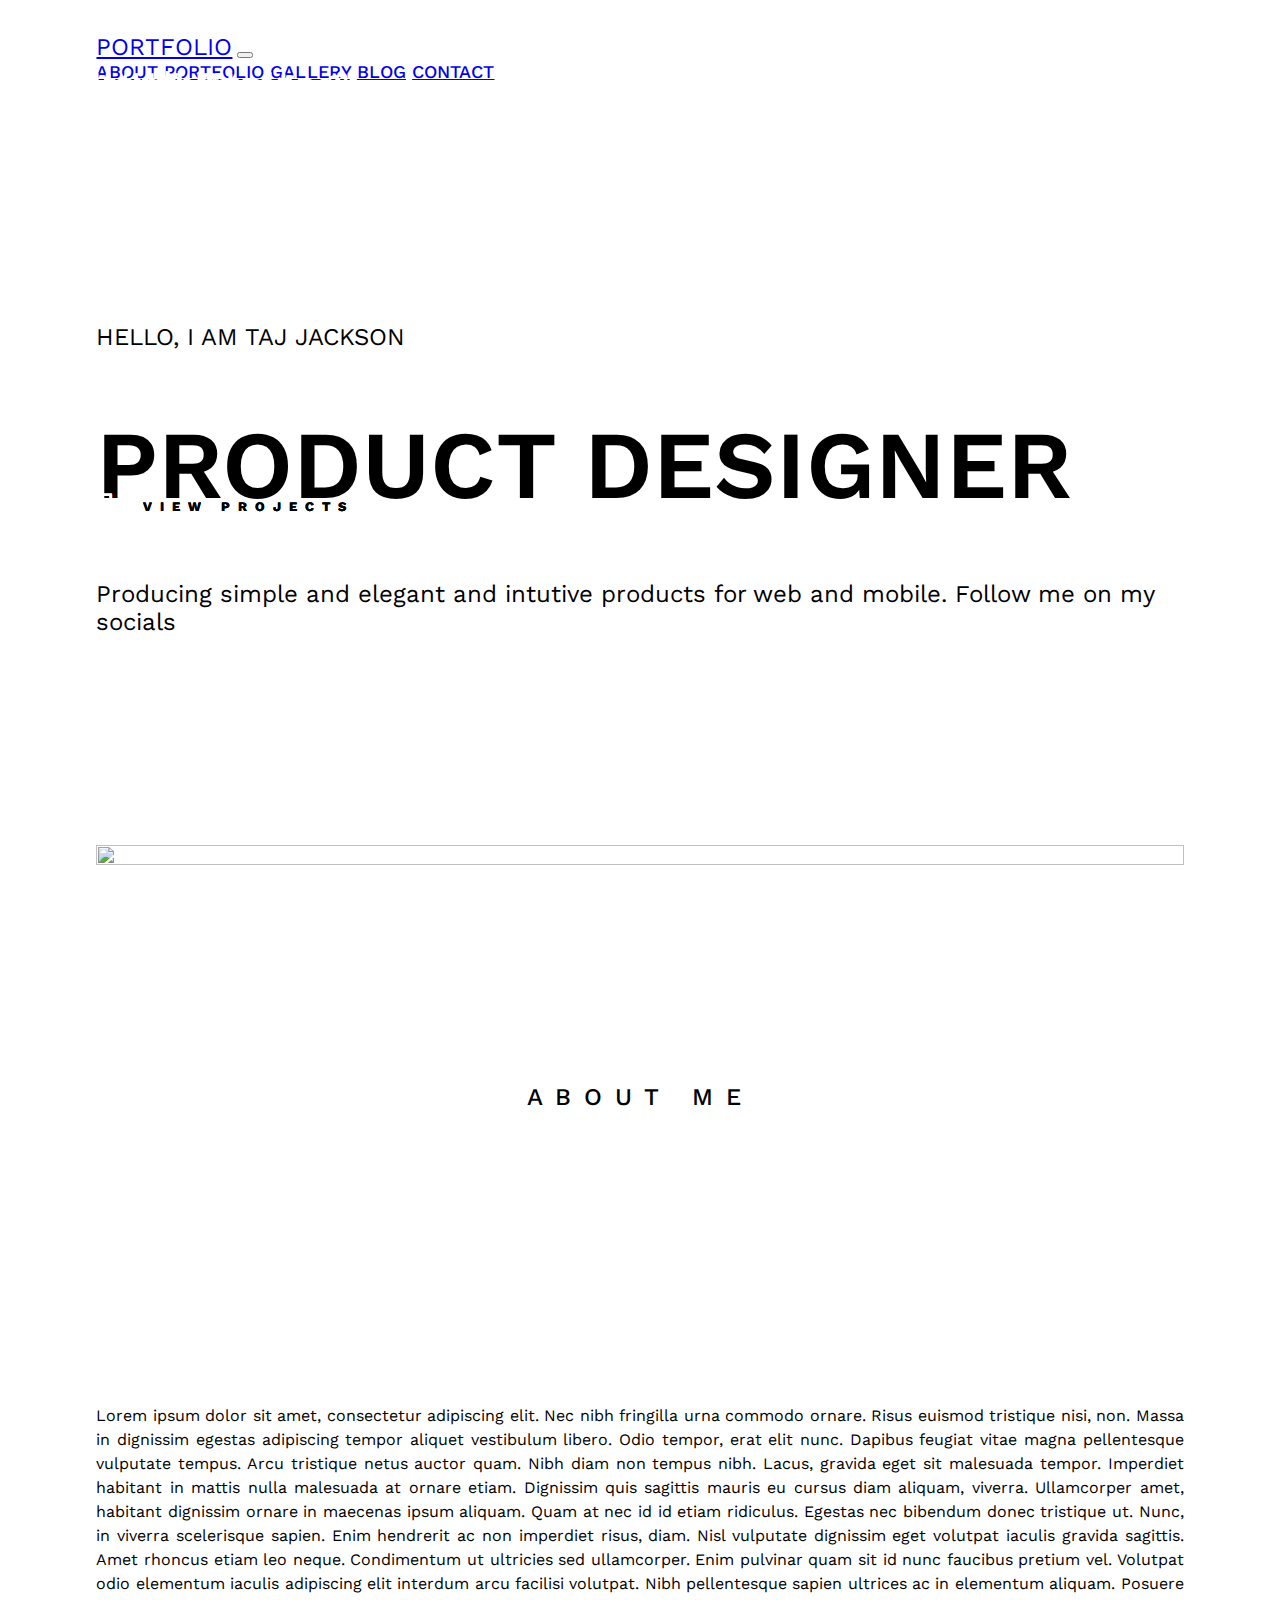
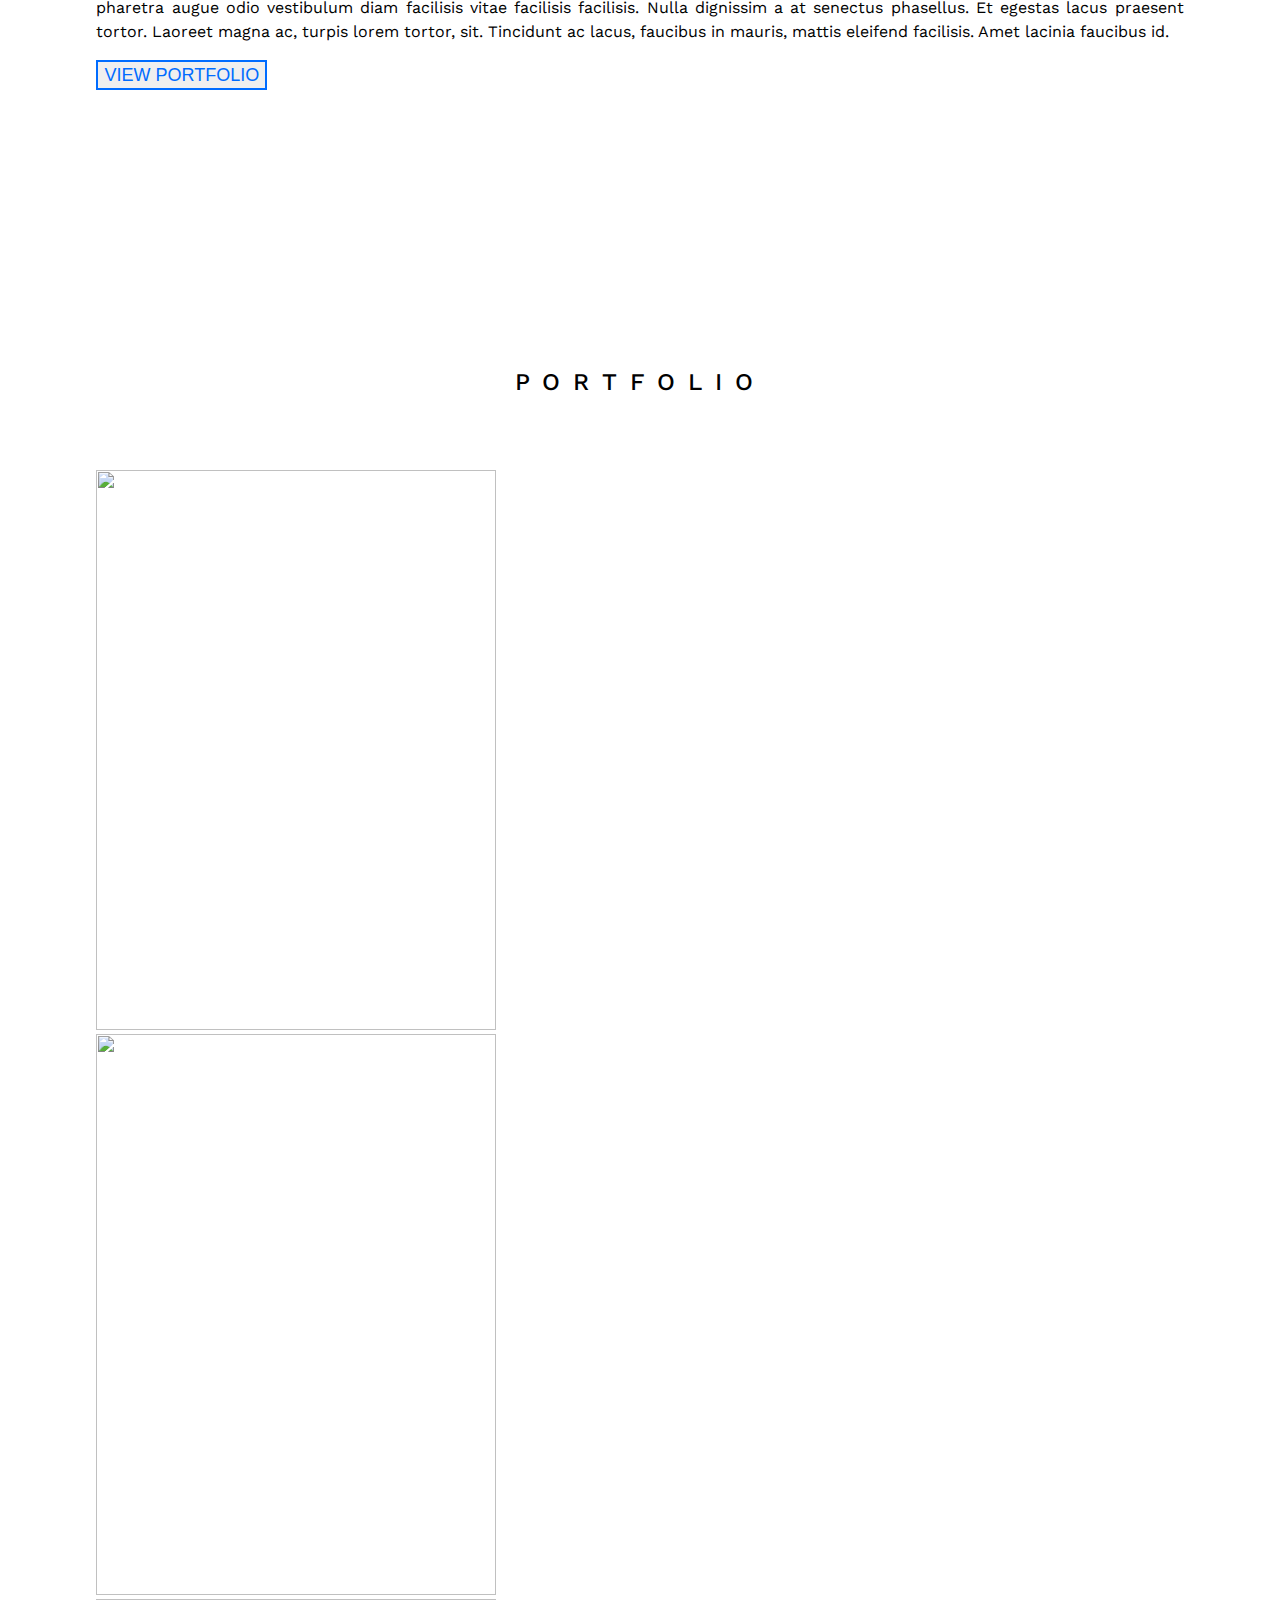
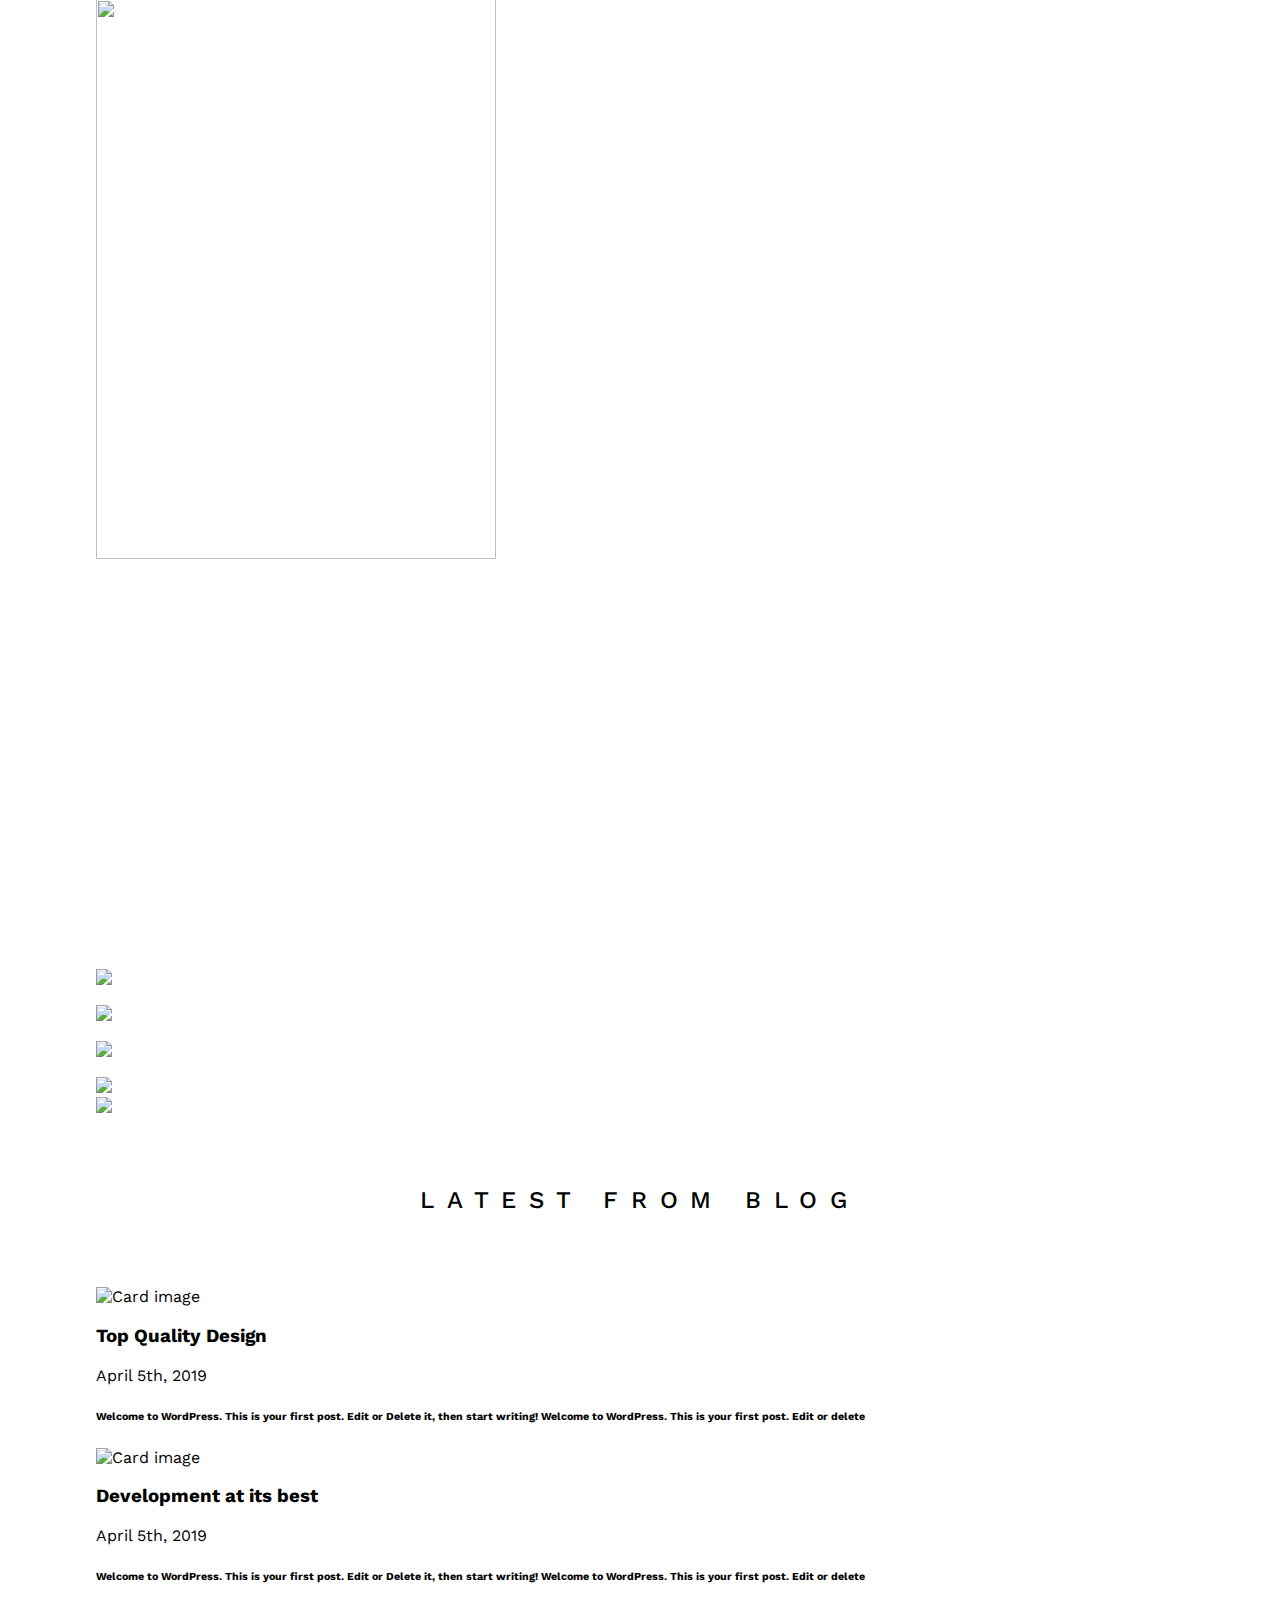
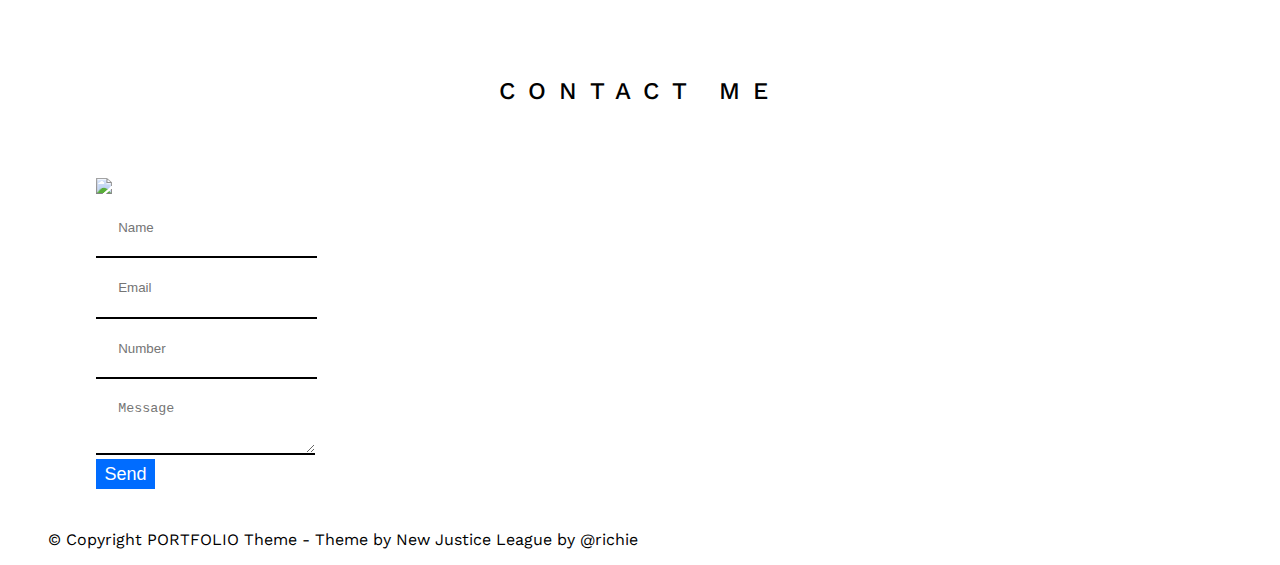
==== index.html @ fad04861 "Add files via upload" ====
<!doctype html>
<html lang="en">

<head>
    <!------------------------------------- Required meta tags ------------------------------------->
    <meta charset="utf-8">
    <meta name="viewport" content="width=device-width, initial-scale=1, shrink-to-fit=no">
    <link href="https://fonts.googleapis.com/css2?family=Cinzel&family=Cinzel+Decorative&family=Work+Sans:wght@400;500;531;600;700&display=swap" rel="stylesheet">
    <!------------------------------------- Bootstrap CSS ------------------------------------->
    <link rel="stylesheet" href="https://stackpath.bootstrapcdn.com/bootstrap/4.5.0/css/bootstrap.min.css" integrity="sha384-9aIt2nRpC12Uk9gS9baDl411NQApFmC26EwAOH8WgZl5MYYxFfc+NcPb1dKGj7Sk" crossorigin="anonymous">
    <link href="https://stackpath.bootstrapcdn.com/font-awesome/4.7.0/css/font-awesome.min.css" rel="stylesheet" integrity="sha384-wvfXpqpZZVQGK6TAh5PVlGOfQNHSoD2xbE+QkPxCAFlNEevoEH3Sl0sibVcOQVnN" crossorigin="anonymous">
    <link rel="stylesheet" href="https://use.fontawesome.com/releases/v5.7.0/css/all.css" integrity="sha384-lZN37f5QGtY3VHgisS14W3ExzMWZxybE1SJSEsQp9S+oqd12jhcu+A56Ebc1zFSJ" crossorigin="anonymous">
    <link rel="stylesheet" href="style.css">

    <title>Envato</title>
</head>

<body>


    <!-------------------------------------Nav Section------------------------------------->
    <section id="title">
        <div class="container-fluid">
            <nav class="navbar navbar-expand-lg navbar-light ">
                <a class="navbar-brand" href="#">PORTFOLIO</a>
                <button class="navbar-toggler" type="button" data-toggle="collapse" data-target="#navbarNavAltMarkup" aria-controls="navbarNavAltMarkup" aria-expanded="false" aria-label="Toggle navigation">
<span class="navbar-toggler-icon "></span>
</button>
                <div class="collapse navbar-collapse" id="navbarNavAltMarkup">
                    <div class="navbar-nav  ml-auto  nav-text ">
                        <a class="nav-item nav-link " href="#">ABOUT</a>
                        <a class="nav-item nav-link " href="#">PORTFOLIO</a>
                        <a class="nav-item nav-link" href="#">GALLERY</a>
                        <a class="nav-item nav-link" href="#">BLOG</a>
                        <a class="nav-item nav-link" href="#">CONTACT</a>
                    </div>
                </div>
            </nav>
            <!-------------------------------------Nav Section End------------------------------------->

            <!-------------------------------------Title Section------------------------------------->
            <img class=" no" src="./image/image/logan-weaver-xP_3O2VvEsc-unsplash-removebg-preview 2.png" alt="">

            <div class="row title">
                <div class="row">
                    <div class="col-md">
                        <div id="title-text">
                            <p>HELLO, I AM TAJ JACKSON </p>
                            <h1>PRODUCT DESIGNER</h1>
                            <p>Producing simple and elegant and intutive products for web and mobile. Follow me on my socials </p>
                        </div>
                    </div>

                    <div class="col-md-6">
                        <img class="title-image" src="./image/image/logan-weaver-xP_3O2VvEsc-unsplash-removebg-preview 1 (1).png" alt="">
                    </div>
                </div>

            </div>
        </div>
    </section>
    <!-------------------------------------Title Section End------------------------------------->

    <!-------------------------------------About Section------------------------------------->
    <section id="about">
        <div class="container-fluid">
            <h2>About me</h2>
            <div class="row">
                <div class="col-md">
                    <img class="not" src="./image/image/Group 4.png" alt="">

                </div>
                <div class="col-md about-text">
                    <p class="abt-p">Lorem ipsum dolor sit amet, consectetur adipiscing elit. Nec nibh fringilla urna commodo ornare. Risus euismod tristique nisi, non. Massa in dignissim egestas adipiscing tempor aliquet vestibulum libero. Odio tempor, erat elit nunc.
                        Dapibus feugiat vitae magna pellentesque vulputate tempus. Arcu tristique netus auctor quam. Nibh diam non tempus nibh. Lacus, gravida eget sit malesuada tempor. Imperdiet habitant in mattis nulla malesuada at ornare etiam. Dignissim
                        quis sagittis mauris eu cursus diam aliquam, viverra. Ullamcorper amet, habitant dignissim ornare in maecenas ipsum aliquam. Quam at nec id id etiam ridiculus. Egestas nec bibendum donec tristique ut. Nunc, in viverra scelerisque
                        sapien. Enim hendrerit ac non imperdiet risus, diam. Nisl vulputate dignissim eget volutpat iaculis gravida sagittis. Amet rhoncus etiam leo neque. Condimentum ut ultricies sed ullamcorper. Enim pulvinar quam sit id nunc faucibus
                        pretium vel. Volutpat odio elementum iaculis adipiscing elit interdum arcu facilisi volutpat. Nibh pellentesque sapien ultrices ac in elementum aliquam. Posuere pharetra augue odio vestibulum diam facilisis vitae facilisis facilisis.
                        Nulla dignissim a at senectus phasellus. Et egestas lacus praesent tortor. Laoreet magna ac, turpis lorem tortor, sit. Tincidunt ac lacus, faucibus in mauris, mattis eleifend facilisis. Amet lacinia faucibus id.</p>

                    <button type="button" class="btn btn-outline">VIEW PORTFOLIO</button> </div>
            </div>
        </div>
    </section>
    <!-------------------------------------About Section End------------------------------------->


    <!-------------------------------------Portfolio Section------------------------------------->
    <section id="portfolio">
        <div class="container-fluid">
            <h2>portfolio</h2>

            <div id="carouselcontrol" class="carousel slide" data-ride="carousel">
                <div class="carousel-inner">
                    <div class="carousel-item active">
                        <img src="./image/image/Rectangle 3.png" class="d-block w-100" alt="...">
                        <div class="text-bottom"><i class="fas fa-arrow-right fa-2x arrow-black"></i> View projects</div>
                        <div class="top-text">Brand Strategy & Direction</div>
                    </div>
                    <div class="carousel-item">
                        <img src="./image/image/Rectangle 3 (1).png" class="d-block w-100" alt="...">
                        <div class="text-bottom"><i class="fas fa-arrow-right fa-2x arrow-black"></i></div>
                        <div class="top-text">UI/UX Design & Web Development</div>

                    </div>
                    <div class="carousel-item">
                        <img src="./image/image/Rectangle 3 (2).png" class="d-block w-100" alt="...">
                        <div class="text-bottom"><i class="fas fa-arrow-right fa-2x arrow-black"></i></div>
                        <div class="top-text">Wordpress Development</div>

                    </div>
                    <a class="carousel-control-prev" href="#carouselcontrol" role="button" data-slide="prev">
                        <span class="carousel-control-prev-icon" aria-hidden="true"></span>
                        <span class="sr-only">Previous</span>
                    </a>
                    <a class="carousel-control-next" href="#carouselcontrol" role="button" data-slide="next">
                        <span class="carousel-control-next-icon" aria-hidden="true"></span>
                        <span class="sr-only">Next</span>
                    </a>

                </div>
            </div>
            <div class="image-text">
                <div class="row port">
                    <div class="col-md-4">
                        <img class="port-img" src="./image/image/Rectangle 3.png" alt="">
                        <div class="text-bottom"><i class="fas fa-arrow-right fa-2x arrow-black"></i> View projects</div>
                        <div class="top-text">Brand Strategy & Direction</div>
                    </div>
                    <div class="col-md-4">
                        <img class="port-img" src="./image/image/Rectangle 3 (1).png" alt="">
                        <div class="text-bottom"><i class="fas fa-arrow-right fa-2x arrow-black"></i></div>
                        <div class="top-text">UI/UX Design & Web Development</div>
                    </div>
                    <div class="col-md-4">
                        <img class="port-img" src="./image/image/Rectangle 3 (2).png" alt="">
                        <div class="text-bottom"><i class="fas fa-arrow-right fa-2x arrow-black"></i></div>
                        <div class="top-text">Wordpress Development</div>
                    </div>
                </div>
            </div>
        </div>
    </section>
    <!-------------------------------------Portfolio Section End------------------------------------->

    <!-------------------------------------Trade Section------------------------------------->
    <div class="container-fluid">
        <section id="deals">
            <div class="row">
                <img class="col-lg col-2 deals-logo" src="./image/image/Rectangle (6).png" alt="">
                <img class="col-lg col-2 deals-logo" src="./image/image/Rectangle (8).png" alt="">
                <img class="col-lg col-2 deals-logo" src="./image/image/Rectangle (7).png" alt="">
                <img class="col-lg col-2 deals-logo" src="./image/image/Rectangle (4).png" alt="">
                <img class="col-lg col-2 deals-logo" src="./image/image/Rectangle (5).png" alt="">
                <img class="col-lg col-2 deals-logo" src="./image/image/Rectangle (7).png" alt="">
                <div class="row deal-img">

                    <div class="container-fluid">
                        <div id="carosell" class="carousel slide" data-ride="carousel">
                            <div class="carousel-inner">
                                <div class="carousel-item active">
                                    <img src="./image/image/Rectangle 5.png" class="d-block w-100 dealer" alt="...">
                                    <div class="text-bottom-2"><span class="text-bottom-2-2">BRAND STRATEGY & DIRECTION</span>
                                        <br><span class="text-bottom-2-1">Stryker</span></div>
                                    <div><i class="fas fa-arrow-right fa-2x arrow-black-right"></i></div>
                                </div>
                                <div class="carousel-item">
                                    <img src="./image/image/Rectangle 4.png" class="d-block w-100 dealer" alt="...">

                                </div>
                            </div>
                        </div>
                    </div>
                </div>
                <div class="col-md-6">
                    <img class="dea" src="./image/image/Rectangle 4.png" alt="">
                </div>
                <div class="col-md-6">
                    <img class="dea" src="./image/image/Rectangle 5.png" alt="">
                </div>

            </div>
        </section>
    </div>
    <!-------------------------------------Trade Section End------------------------------------->

    <!-------------------------------------Gallery Section------------------------------------->
    <div class="container-fluid">
        <div class="row">

            <div class="col-md-">
                <p> <img class="gallery" src="./image/image/Rectangle 7.png"> </p>
                <p> <img class="gallery" src="./image/image/Rectangle 9.png"> </p>
            </div>

            <div class="col-md">
                <p><img class="gallery" src="./image/image/Rectangle 8.png"> </p>
                <div class="row">
                    <div class="col-md-">
                        <img class="gallery" src="./image/image/Rectangle 10.png">
                    </div>
                    <div class="col-md">
                        <img class="gallery" src="./image/image/Rectangle 11.png">
                    </div>
                </div>

            </div>

        </div>
    </div>
    <!-------------------------------------Gallery Section End------------------------------------->


    <!-------------------------------------Blog Section------------------------------------->
    <section id="blog">
        <div class="container-fluid">
            <h2>Latest from blog</h2>
            <div class="row">
                <div class="col-md">

                    <div class="card latest-card">
                        <img class="card-img-top" src="./image/image/Rectangle 12.png" alt="Card image">
                        <div class="card-img-overlay d-flex flex-column justify-content-end">
                            <div class="text-white arrow-text">

                                <div class="text-bottom"><i class="fas fa-arrow-right fa-2x arrow-black"></i> View projects</div>
                            </div>
                        </div>
                    </div>
                    <h3 class="text-primary"> Top Quality Design </h3>
                    <p> April 5th, 2019 </p>
                    <h6> Welcome to WordPress. This is your first post. Edit or Delete it, then start writing! Welcome to WordPress. This is your first post. Edit or delete
                        <p></p>
                    </h6>
                </div>
                <div class="col-md">
                    <div class="card latest-card">
                        <img class="card-img-top" src="./image/image/Rectangle 12 (1).png" alt="Card image">
                        <div class="card-img-overlay d-flex flex-column justify-content-end">
                            <div class="text-white arrow-text">
                                <div class="text-bottom"><i class="fas fa-arrow-right fa-2x arrow-black"></i> View projects</div>
                            </div>
                        </div>
                        <h3 class="text-primary"> Development at its best </h3>
                        <p> April 5th, 2019 </p>
                        <h6> Welcome to WordPress. This is your first post. Edit or Delete it, then start writing! Welcome to WordPress. This is your first post. Edit or delete</h6>
                    </div>
                </div>
            </div>
        </div>
    </section>
    <!-------------------------------------Blog Section End------------------------------------->


    <!-------------------------------------Contact Section ------------------------------------->
    <div class="container-fluid">
        <h2>Contact me</h2>
        <div class="row">
            <div class="col-md-6">
                <img src="./image/image/Rectangle.png" class="map">

            </div>
            <div class="col-md-6">
                <form>
                    <div class="form-group">
                        <input type="text" class=" input" id="exampleFormControlInput1" placeholder="Name">
                    </div>

                    <div class="form-group">
                        <input type="email" class="input" id="FormControlInput1" placeholder="Email">
                    </div>

                    <div class="form-group">
                        <input type="text" class="input" id="FormControlInput2" placeholder="Number">
                    </div>

                    <div class="form-group">
                        <textarea class="input" placeholder="Message"></textarea>
                    </div>
                </form>
                <button type="button" class="btn btn-secondary">Send</button>
            </div>
        </div>
    </div>

    <!-------------------------------------Contact Section End------------------------------------->
    <blockquote class="blockquote text-right">
        <footer class="blockquote-footer">© Copyright PORTFOLIO Theme - Theme by New Justice League by @richie</footer>
    </blockquote>

    <!------------------------------------- Optional JavaScript ------------------------------------->
    <!------------------------------------- jQuery first, then Popper.js, then Bootstrap JS ------------------------------------->
    <script src="https://code.jquery.com/jquery-3.5.1.slim.min.js" integrity="sha384-DfXdz2htPH0lsSSs5nCTpuj/zy4C+OGpamoFVy38MVBnE+IbbVYUew+OrCXaRkfj" crossorigin="anonymous"></script>
    <script src="https://cdn.jsdelivr.net/npm/popper.js@1.16.0/dist/umd/4opper.min.js" integrity="sha384-Q6E9RHvbIyZFJoft+2mJbHaEWldlvI9IOYy5n3zV9zzTtmI3UksdQRVvoxMfooAo" crossorigin="anonymous"></script>
    <script src="https://stackpath.bootstrapcdn.com/bootstrap/4.5.0/js/bootstrap.min.js" integrity="sha384-OgVRvuATP1z7JjHLkuOU7Xw704+h835Lr+6QL9UvYjZE3Ipu6Tp75j7Bh/kR0JKI" crossorigin="anonymous"></script>
</body>

</html>
---- style.css ----
:root {
    --white: #fff;
}

body {
    font-family: 'Work sans';
}

#title {
    background-color: var(--white);
}

.container-fluid {
    padding: 2% 7%;
}

.navbar {
    padding: 0 0 2rem;
}

.navbar-brand {
    font-size: 24px;
}

.nav-text {
    font-weight: 500;
    font-size: 18px;
    line-height: 21px;
    letter-spacing: 0.003em;
    color: #000000;
}

.row.title {
    background: url("./image/image/Frame\ 3\ \(1\).jpg") no-repeat center center/cover;
    height: 100vh;
}

.row.title p {
    font-family: Work Sans;
    font-style: normal;
    font-weight: normal;
    font-size: 24px;
    line-height: 28px;
}

.title-image {
    width: 100%;
    height: 90%;
}

#title-text {
    padding: 17% 0;
}

#title-text h1 {
    font-style: normal;
    font-weight: 600;
    font-size: 96px;
    line-height: 105.3%;
}

h2 {
    font-style: normal;
    font-weight: 500;
    font-size: 24px;
    line-height: 105.3%;
    /* or 25px */
    text-align: center;
    letter-spacing: 0.53em;
    text-transform: uppercase;
    padding-bottom: 5%;
}

#about {
    padding-bottom: 2%;
}

.about-text {
    font-style: normal;
    font-weight: normal;
    font-size: 16px;
    line-height: 24px;
    /* or 150% */
    text-align: justify;
    padding: 17% 0;
}

.btn {
    border: 2px solid #006CFF;
    font-style: normal;
    font-weight: 500;
    font-size: 18px;
    line-height: 24px;
    /* identical to box height, or 133% */
    color: #006CFF;
}

.btn:hover {
    background: #006aff80;
    color: var(--white);
}

.btn-secondary {
    background-color: #006CFF;
    color: var(--white);
}

.bt .image-text {
    position: relative;
    text-align: center;
    color: var(--white);
}

.text-bottom {
    position: absolute;
    left: 90px;
    font-style: normal;
    font-weight: bold;
    font-size: 13px;
    line-height: 105.3%;
    /* or 14px */
    letter-spacing: 0.615em;
    text-align: center;
    text-transform: uppercase;
    height: 15.73px;
    top: 496.16px;
}

.top-text {
    position: absolute;
    left: 76px;
    font-style: normal;
    font-weight: 500;
    font-size: 36px;
    line-height: 105.3%;
    /* or 38px */
    letter-spacing: 0.03em;
    text-align: left;
    width: 304.17px;
    height: 137.96px;
    top: 66.56px;
    color: var(--white);
}

.arrow-black {
    color: var(--white);
    border: 1px solid transparent;
    border-radius: 50%;
    background: transparent;
    border-width: 10px;
}

.port {
    padding-right: 4rem;
}

.port-img {
    height: 560.3px;
    width: 399.37px;
}

#deals {
    text-align: center;
    margin: 132px 132px 20px 0px;
}

.deals-logo {
    margin: 2px 72px;
    padding-bottom: 22px;
}

.deal-img {
    padding-top: 2rem;
    padding-right: 1rem;
}

.input {
    border: 0px solid black;
    border-bottom: 2px solid black;
    padding: 2%;
}

@media(min-width:700px) {
    .no {
        display: none;
    }
    .carousel.slide {
        display: none;
    }
    #carousell {
        display: none;
    }
}

@media (max-width:600px) {
    .container-fluid {
        padding: 2% 12%;
    }
    .row.title p {
        font-size: 16px;
        line-height: 21px;
    }
    .not,
    .title-image {
        display: none;
    }
    h2 {
        text-align: left;
        padding-top: 5%;
        padding-bottom: 32px;
        font-size: 24px;
    }
    .abt-p {
        padding-right: 1rem;
    }
    #title-text h1 {
        font-style: normal;
        font-weight: 600;
        font-size: 43px;
        line-height: 105.3%;
        /* or 51px */
    }
    .image-text {
        width: 307.92px;
    }
    .no {
        margin-bottom: 5px;
        margin-top: -32px;
        width: 90%;
        border-radius: 20px 72px 0px 980px;
        padding-bottom: 72px;
    }
    #title-text {
        padding: 32% 0;
    }
    .port-img {
        display: none;
    }
    .w-100 {
        height: 430px;
    }
    .text-bottom {
        position: absolute;
        left: 8px;
        font-style: normal;
        font-weight: bold;
        font-size: 11px;
        line-height: 105.3%;
        /* or 14px */
        letter-spacing: 0.615em;
        text-align: center;
        text-transform: uppercase;
        height: 15.73px;
        top: 376.16px;
        color: var(--white);
    }
    .text-bottom-2-2 {
        position: absolute;
        left: 8px;
        font-style: normal;
        font-weight: 600;
        font-size: 11px;
        /* or 14px */
        text-align: left;
        top: 356.16px;
        color: var(--white);
    }
    .text-bottom-2-1 {
        color: #006CFF;
        left: 5px;
        position: absolute;
        font-style: normal;
        font-weight: 600;
        font-size: 26px;
        /* or 14px */
        text-align: left;
        top: 376.16px;
    }
    .arrow-black-right {
        top: 376.16px;
        color: var(--white);
        position: absolute;
        font-style: normal;
        right: 10px;
        font-size: 16px;
    }
    .top-text {
        position: absolute;
        left: 14px;
        font-style: normal;
        font-weight: 500;
        font-size: 23px;
        line-height: 105.3%;
        /* or 38px */
        letter-spacing: 0.03em;
        text-align: left;
        width: 184.17px;
        height: 137.96px;
        top: 66.56px;
        color: var(--white);
    }
    #deals {
        margin: 0;
    }
    .deals-logo {
        display: inline-block;
        margin: 20px 0;
    }
    .dea {
        display: none;
    }
    .dealer {
        width: 430px
    }
    .gallery {
        width: 90%;
    }
    .map {
        height: 420px;
        width: 285px;
        padding-bottom: 12px;
    }
    .form-group {
        text-align: center;
        width: 100%;
    }
    .btn-secondary {
        margin-left: 35px;
    }
    form {
        width: 100%;
    }
}
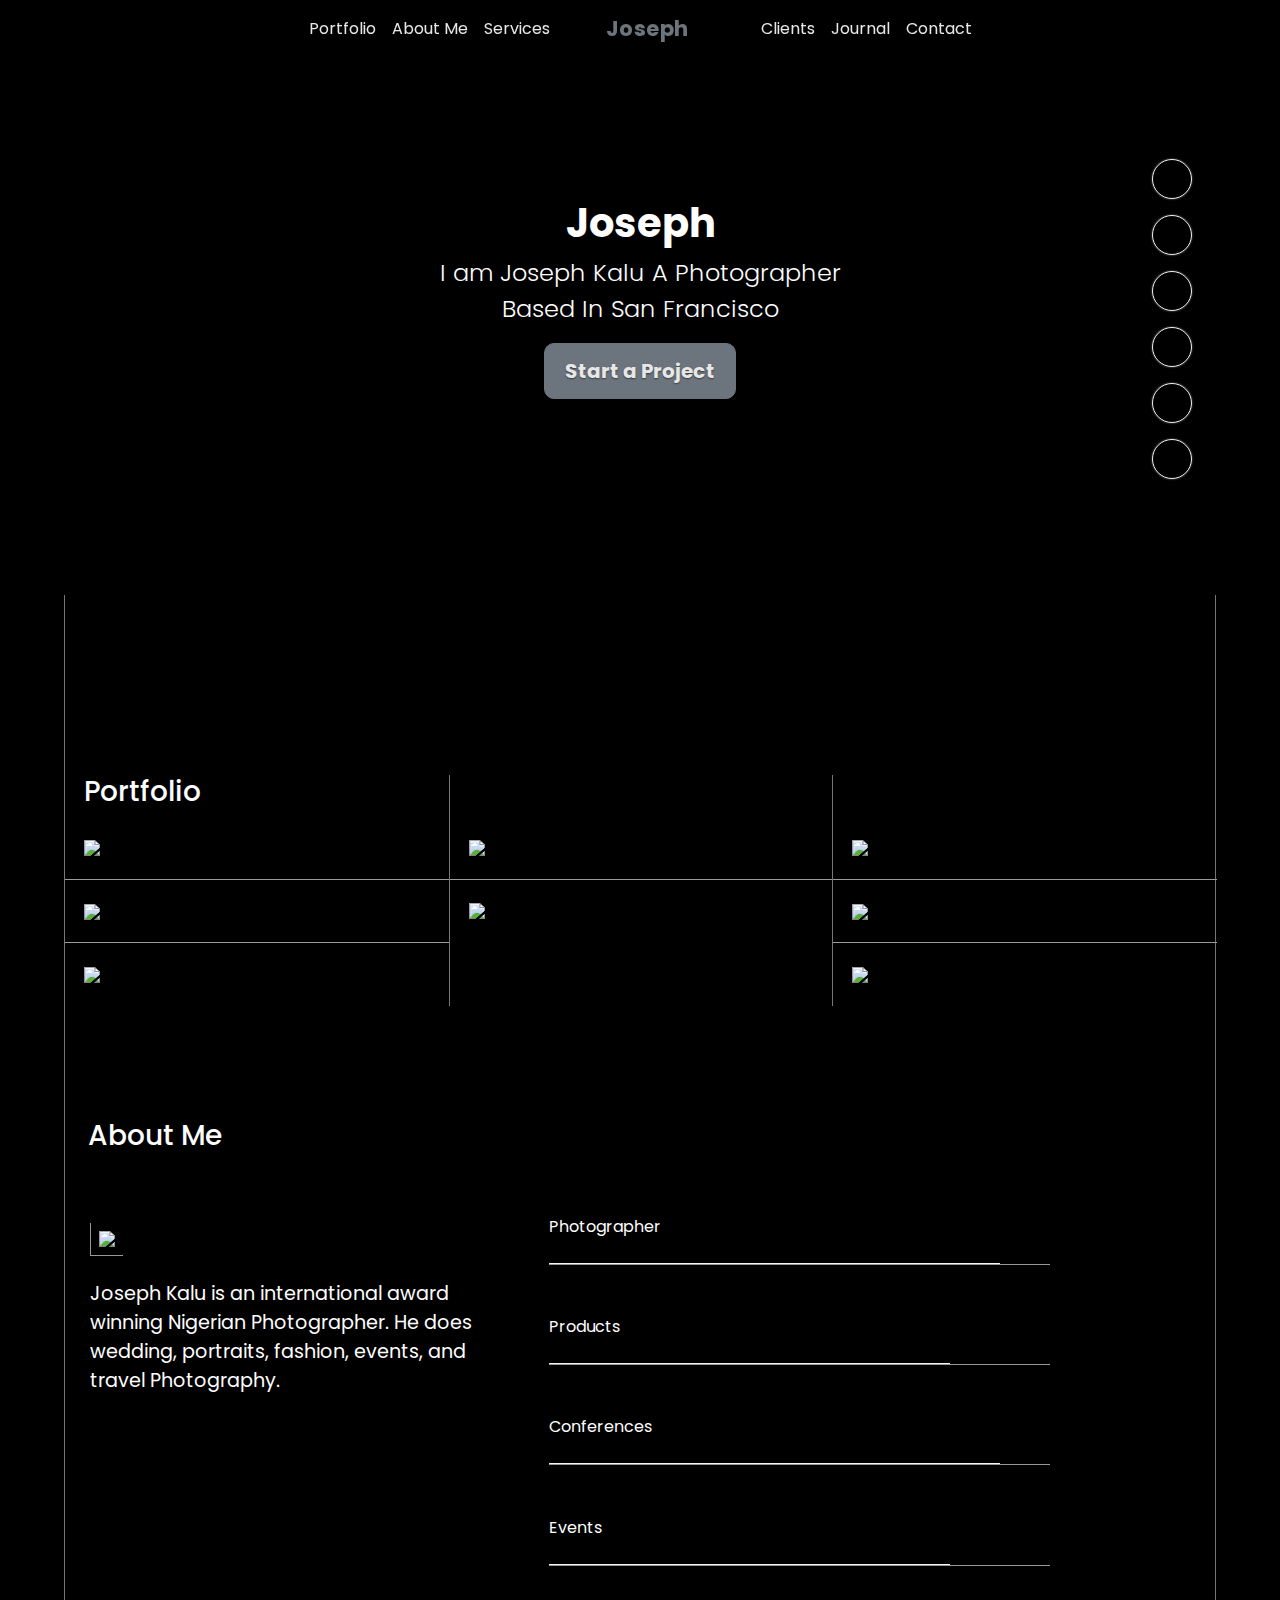
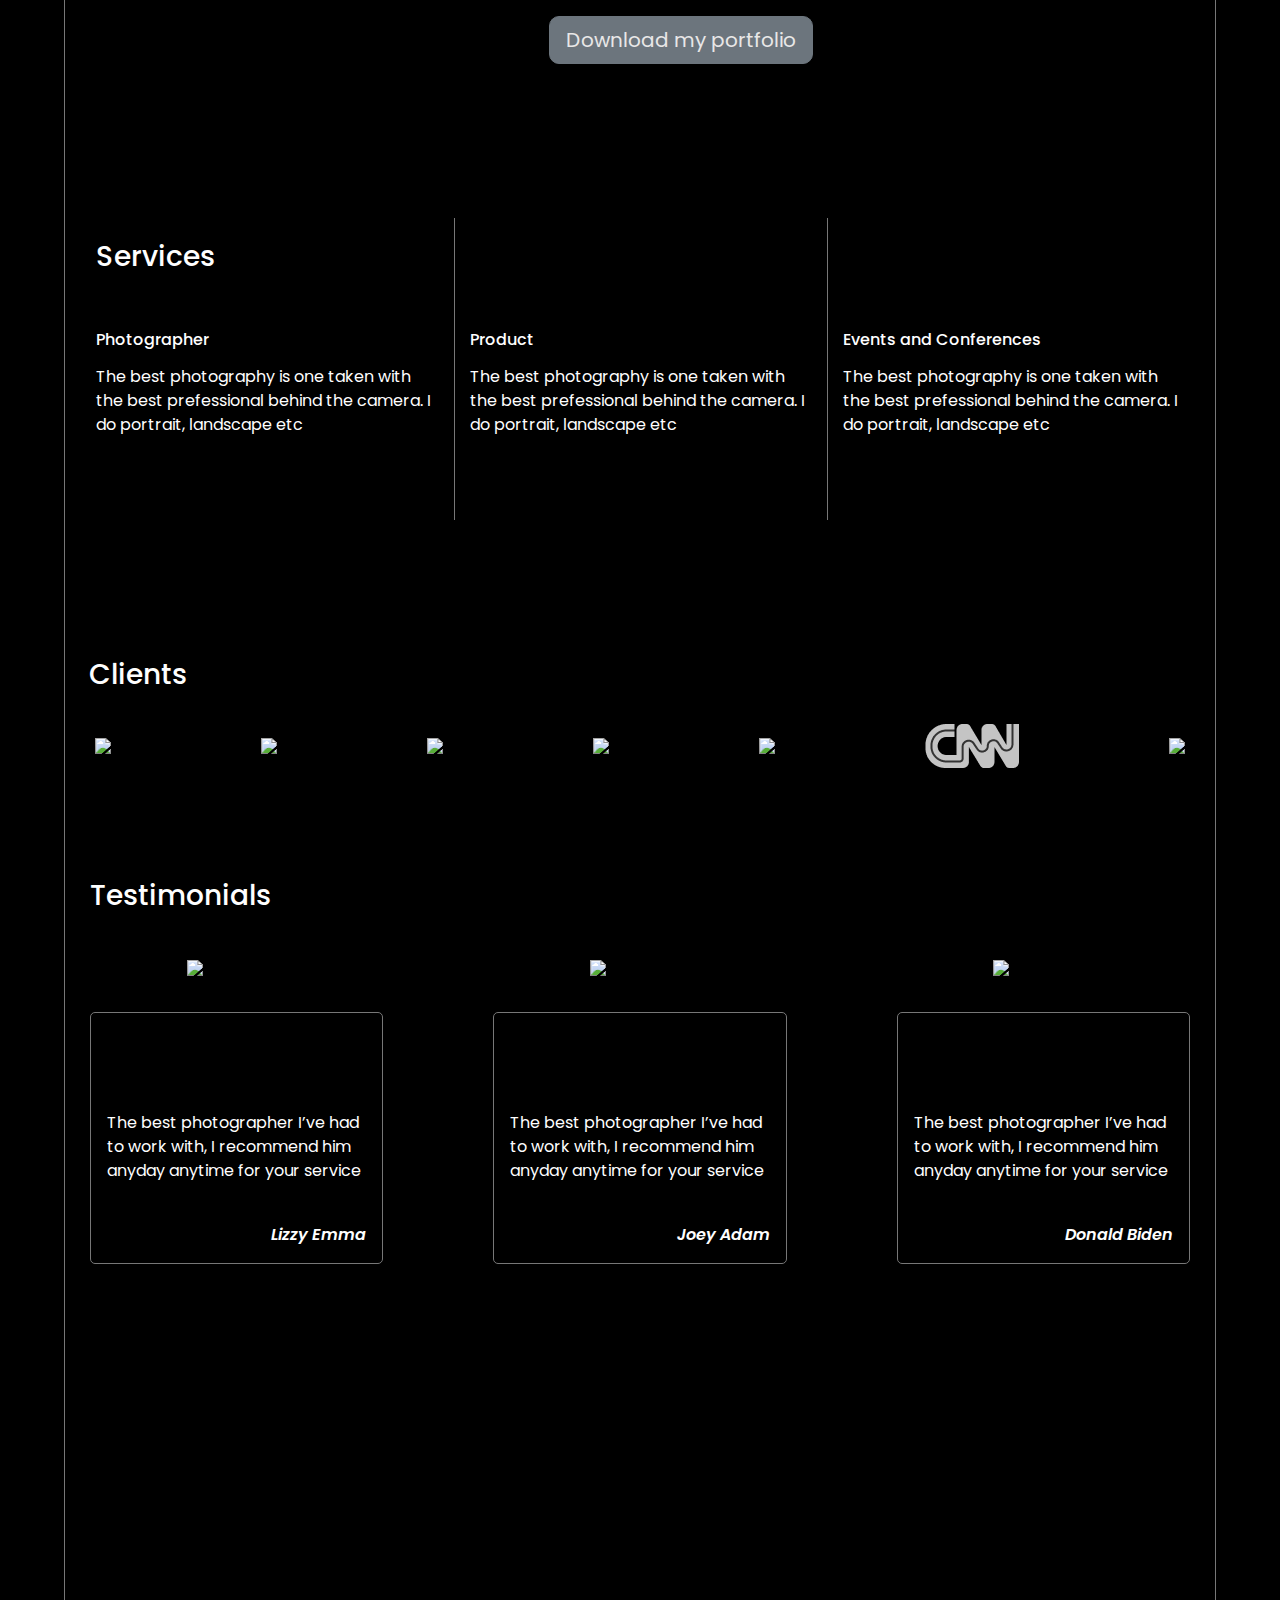
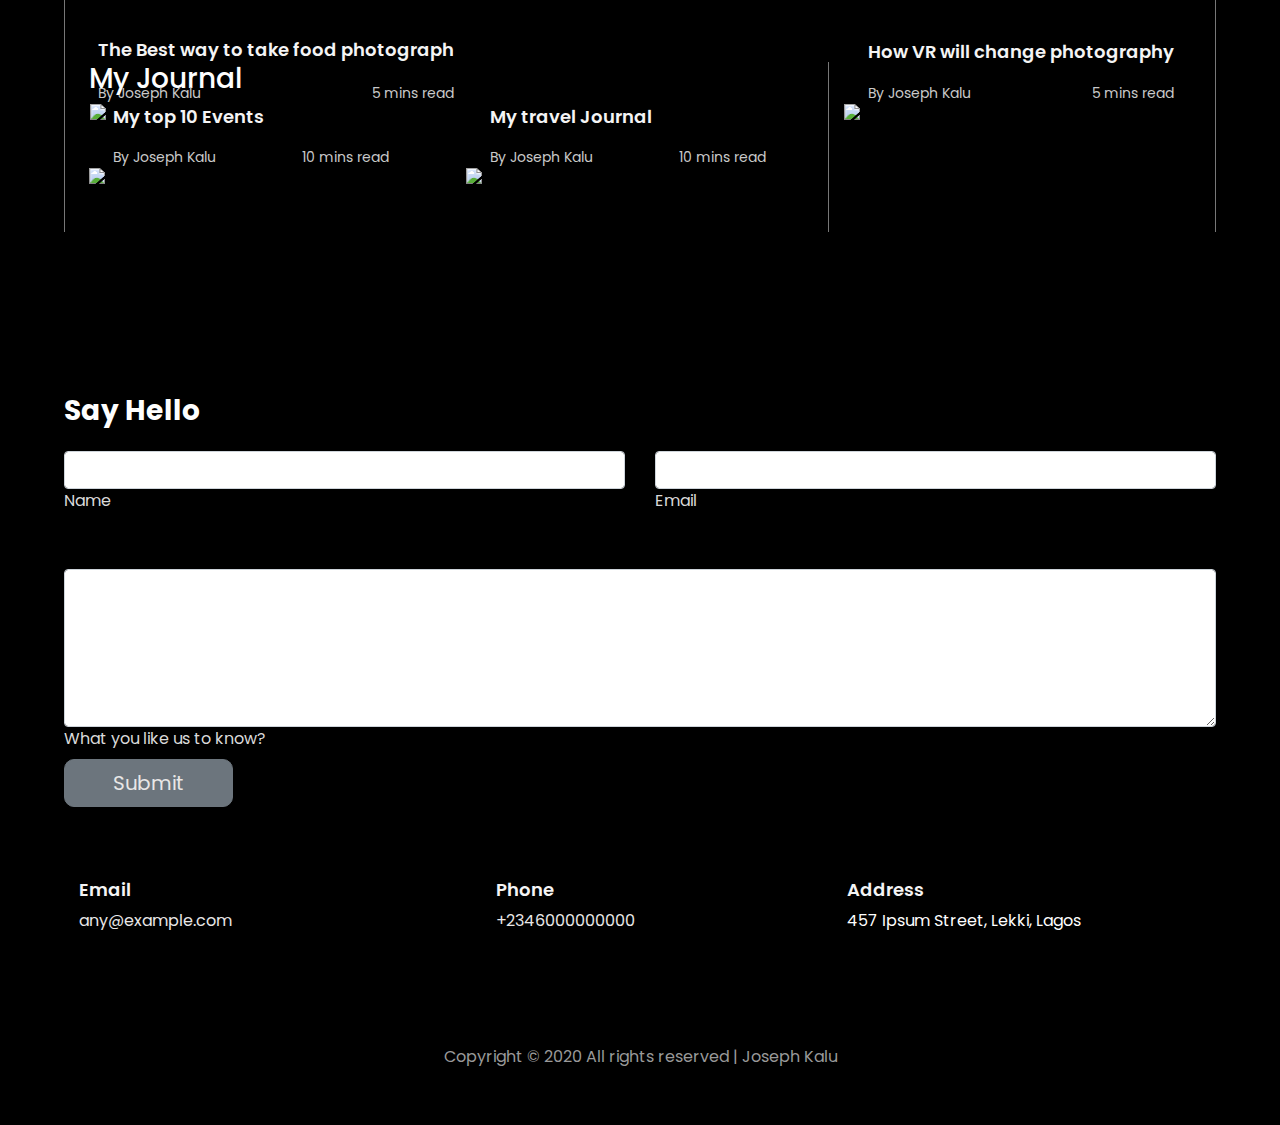
==== commit a0eb8f84: "added scrollspy and fixed active state" ====
--- a/index.html
+++ b/index.html
@@ -1,298 +1,480 @@
-<!doctype html>
+<!DOCTYPE html>
 <html lang="en">
 
 <head>
-    <!------------------------------------- Required meta tags ------------------------------------->
-    <meta charset="utf-8">
-    <meta name="viewport" content="width=device-width, initial-scale=1, shrink-to-fit=no">
-    <link href="https://fonts.googleapis.com/css2?family=Cinzel&family=Cinzel+Decorative&family=Work+Sans:wght@400;500;531;600;700&display=swap" rel="stylesheet">
-    <!------------------------------------- Bootstrap CSS ------------------------------------->
-    <link rel="stylesheet" href="https://stackpath.bootstrapcdn.com/bootstrap/4.5.0/css/bootstrap.min.css" integrity="sha384-9aIt2nRpC12Uk9gS9baDl411NQApFmC26EwAOH8WgZl5MYYxFfc+NcPb1dKGj7Sk" crossorigin="anonymous">
-    <link href="https://stackpath.bootstrapcdn.com/font-awesome/4.7.0/css/font-awesome.min.css" rel="stylesheet" integrity="sha384-wvfXpqpZZVQGK6TAh5PVlGOfQNHSoD2xbE+QkPxCAFlNEevoEH3Sl0sibVcOQVnN" crossorigin="anonymous">
-    <link rel="stylesheet" href="https://use.fontawesome.com/releases/v5.7.0/css/all.css" integrity="sha384-lZN37f5QGtY3VHgisS14W3ExzMWZxybE1SJSEsQp9S+oqd12jhcu+A56Ebc1zFSJ" crossorigin="anonymous">
-    <link rel="stylesheet" href="style.css">
-
-    <title>Envato</title>
+
+  <meta charset="utf-8">
+  <meta name="viewport" content="width=device-width, initial-scale=1, shrink-to-fit=no">
+  <meta name="description" content="Joseph Kalu's Photography Portfolio">
+  <meta name="author" content="">
+
+ 
+   <link rel="stylesheet" href="./css/global+home-styles.css">
+   <link rel="stylesheet" href="./css/portfolio+about-me-styles.css">
+   <link rel="stylesheet" href="./css/services+testimonials+clients-styles.css">
+   <link rel="stylesheet" href="./css/journal+contact+footer-styles.css">
+<!-- Bootstrap core CSS -->
+<link href="https://cdnjs.cloudflare.com/ajax/libs/twitter-bootstrap/4.5.0/css/bootstrap.min.css" rel="stylesheet">
+<!-- Material Design Bootstrap -->
+<link href="https://cdnjs.cloudflare.com/ajax/libs/mdbootstrap/4.19.1/css/mdb.min.css" rel="stylesheet">
+<link rel="stylesheet" href="https://use.fontawesome.com/releases/v5.8.2/css/all.css">
+<!-- Poppins Google Font -->
+<link href="https://fonts.googleapis.com/css2?family=Poppins:ital,wght@0,100;0,200;0,300;0,400;0,500;0,600;0,700;0,800;0,900;1,100;1,200;1,300&display=swap" rel="stylesheet">
+  
+
+<title>Joseph</title>
+ 
+ 
+
 </head>
 
-<body>
-
-
-    <!-------------------------------------Nav Section------------------------------------->
-    <section id="title">
-        <div class="container-fluid">
-            <nav class="navbar navbar-expand-lg navbar-light ">
-                <a class="navbar-brand" href="#">PORTFOLIO</a>
-                <button class="navbar-toggler" type="button" data-toggle="collapse" data-target="#navbarNavAltMarkup" aria-controls="navbarNavAltMarkup" aria-expanded="false" aria-label="Toggle navigation">
-<span class="navbar-toggler-icon "></span>
-</button>
-                <div class="collapse navbar-collapse" id="navbarNavAltMarkup">
-                    <div class="navbar-nav  ml-auto  nav-text ">
-                        <a class="nav-item nav-link " href="#">ABOUT</a>
-                        <a class="nav-item nav-link " href="#">PORTFOLIO</a>
-                        <a class="nav-item nav-link" href="#">GALLERY</a>
-                        <a class="nav-item nav-link" href="#">BLOG</a>
-                        <a class="nav-item nav-link" href="#">CONTACT</a>
-                    </div>
+<body data-spy="scroll" data-target="#home-navbar" >
+
+  <header class="masthead" >
+    <nav class="navbar navbar-expand-md navbar-dark fixed-top scrolling-navbar" id="home-navbar">
+     
+      <button class="navbar-toggler" type="button" data-toggle="collapse" data-target="#navbarText" aria-controls="navbarText" aria-expanded="false" aria-label="Toggle navigation">
+        <span class="navbar-toggler-icon" style="color: white;"></span>
+      </button>
+      <div class="collapse navbar-collapse" id="navbarText">
+        <ul class="navbar-nav nav ml-auto ">
+          <li class="nav-item">
+            <a class="nav-link " href="#portfolio">Portfolio</a>
+          </li>
+          <li class="nav-item">
+            <a class="nav-link" href="#about-me">About Me</a>
+          </li>
+          <li class="nav-item">
+            <a class="nav-link" href="#services">Services</a>
+          </li>
+         
+        </ul>
+        <a class="navbar-brand px-5 text-secondary " id="brand" href="#home">Joseph</a>
+      
+          <ul class="navbar-nav mr-auto ">
+            <li class="nav-item">
+              <a class="nav-link" href="#clients">Clients</a>
+            </li>
+            <li class="nav-item">
+              <a class="nav-link" href="#journal">Journal</a>
+            </li>
+            <li class="nav-item">
+              <a class="nav-link" href="#contact">Contact</a>
+            </li>
+          </ul> 
+    
+      </div>
+    </nav>
+  </header>
+  <main class="mx-auto container-fluid clearfix" >
+   <!-- Home -->
+
+  <section class="home-container row  d-flex  pt-3 px-0 flex-column text-center" id="home">
+    <div class="d-flex flex-row">
+      <span class=""></span>
+      <div class="inner cover  pt-5 mx-auto main-bodyText text-center">
+        <h1 class="font-weight-bold">Joseph</h1>
+        <p class="cover-leadText lead  mx-auto"> I am Joseph Kalu A Photographer Based In San Francisco</p>
+        <p class="lead">
+          <a href="#" class="btn btn-lg btn-secondary" style="border-radius: 10px;">Start a Project</a>
+        </p>
+      </div>
+      <div class="position-absolute side-nav-block pr-3">
+        <nav class="nav flex-column">
+       
+        <a class="nav-link d-flex justify-content-center align-items-center side-nav p-0 my-2" href="#"><i class="fa fa-lg fa-twitter" aria-hidden="true"></i></a>
+        <a class="nav-link d-flex justify-content-center align-items-center side-nav p-0 my-2" href="#"><i class="fa fa-lg fa-facebook" aria-hidden="true"></i></a>
+        <a class="nav-link d-flex justify-content-center align-items-center side-nav p-0 my-2" href="#"><i class="fa fa-lg fa-instagram" aria-hidden="true"></i></a>
+        <a class="nav-link d-flex justify-content-center align-items-center side-nav p-0 my-2" href="#"><i class="fa fa-lg fa-pinterest-p" aria-hidden="true"></i></a>
+        <a class="nav-link d-flex justify-content-center align-items-center side-nav p-0 my-2" href="#"><i class="fa fa-lg fa-behance"></i></a>
+        <a class="nav-link d-flex justify-content-center align-items-center side-nav p-0 my-2" href="#"><i class="fa fa-lg fa-dribbble" aria-hidden="true"></i></a>
+      </nav>
+    </div>
+    </div>
+
+  </section>
+
+
+  <section class="bordered-content mx-auto ">
+<section class=" row image-gallery ml-0" id="portfolio" >
+
+      <div class="col-md-4 gallery-column " >
+        <h3 style="text-align: left; font-weight: 500;padding-left: 5%;" >Portfolio</h3>
+        <div class="gallery-image-box">
+          <img class="img-fluid w-100" src="./assets/img/gallery/shoe.png">
+        </div>
+        <div class="gallery-image-box" >
+          <img class="img-fluid w-100" src="./assets/img/gallery/perfume.png">
+        </div>
+        <div class="gallery-image-box gallery-image-bottom-box" >
+          <img class="img-fluid w-100" src="./assets/img/gallery/stand-woman.png">
+        </div>
+      </div>
+
+
+      <div class="col-md-4 gallery-column gallery-column-bordered">
+        <h3 style="text-align: left; font-weight: 500;">&nbsp;</h3>
+        <div class="gallery-image-box">
+          <img class="img-fluid w-100" src="./assets/img/gallery/face-woman.png">
+        </div>
+        <div class="gallery-image-box gallery-image-bottom-box" >
+          <img class="img-fluid w-100" src="./assets/img/gallery/tunnel.png">
+        </div>
+      </div>
+
+      <div class="col-md-4 gallery-column ">
+        <h3 style="text-align: left; font-weight: 500;">&nbsp;</h3>
+        <div class="gallery-image-box">
+          <img class="img-fluid w-100" src="./assets/img/gallery/dinner.png">
+        </div>
+        <div class="gallery-image-box">
+          <img class="img-fluid w-100" src="./assets/img/gallery/car.png">
+        </div>
+        <div class="gallery-image-box" style="border-bottom: none;" >
+          <img class="img-fluid w-100" src="./assets/img/gallery/glass.png">
+        </div>
+      </div> 
+
+</section>
+ 
+  <!--/ Home -->
+
+
+  <!-- About Me -->
+  
+    <section class="container mb-5 row about-me" id="about-me">
+     <div class="row" style="padding: 23px 23px"> <h3 class="col section-title" >About Me</h3></div>
+     <div class="row pl-3 pt-3">
+      <div class="col-sm-5 pr-5 p-4" >
+        <div class="pb-4">
+          <img class="img-fluid p-2  about-me-image" src="assets/img/about-me.png">
+        </div>
+          <p class="about-me-text">
+            Joseph Kalu is an international award winning Nigerian Photographer. He does wedding, portraits, fashion, events, and travel Photography.
+          </p>
+        </div>
+        <div class="col-sm-7">
+          <ul class="list-unstyled about-me-list mt-3 mb-0">
+            <li class="about-me-item">
+              Photographer
+              <div class=" line-1"></div>
+            </li>
+            <li class="about-me-item line-2">
+              Products
+              <div class=" line-2"></div>
+            </li >
+            <li class="about-me-item line-1">
+              Conferences
+              <div class=" line-1"></div>
+            </li>
+            <li class="about-me-item line-2">
+              Events
+              <div class=" line-2"></div>
+            </li>
+          </ul>
+          <p class="lead">
+            <a href="#" class="btn btn-lg btn-secondary"  style="border-radius: 10px;">Download my portfolio</a>
+          </p>
+        </div>
+
+     </div>
+
+    </section>
+
+      <!--/About Me -->
+
+        <!--Services-->
+
+    <section class="row services px-3 mx-auto my-5" id="services" >
+
+    <div class="services-column col-sm-4">
+      <h3 class="pb-5 section-title">Services</h3> 
+      <h6 class="pb-2" style="font-weight: 500;">Photographer</h6>
+      <p> The best photography is one taken with the best prefessional behind the camera. I do portrait, landscape etc </p>
+    </div>
+    <div class="services-column services-column-bordered col-sm-4">
+      <h3 class="pb-5 filler">&nbsp;</h3>
+      <h6 class="pb-2"  style="font-weight: 500;">Product</h6>
+      <p> The best photography is one taken with the best prefessional behind the camera. I do portrait, landscape etc </p>
+    </div>
+    <div class="services-column col-sm-4">
+      <h3 class="pb-5 filler">&nbsp;</h3>
+      <h6 class="pb-2" style="font-weight: 500;">Events and Conferences</h6>
+      <p> The best photography is one taken with the best prefessional behind the camera. I do portrait, landscape etc </p>
+    </div>
+
+
+    </section>
+
+     <!-- /Services -->
+
+
+      <!-- Clients -->
+
+     <section class="clients px-3 px-4 my-5" id="clients" >
+      <div class="row mb-4"><h3 class="col section-title">Clients</h3></div>
+
+      <div class="row d-flex clients-row flex-row">
+        <div class="col-3-sm client-imagebox">
+          <img class="img-fluid" src="assets/img/clients/beats.png">
+        </div>
+      <div class="col-3-sm client-imagebox">
+        <img class="img-fluid" src="assets/img/clients/Tesla.png">
+      </div>
+     <div class="col-3-sm client-imagebox ">
+      <img class="img-fluid" src="assets/img/clients/telegram.png">
+     </div>
+     <div class="col-3-sm client-imagebox">
+      <img class="img-fluid" src="assets/img/clients/Twitter.png">
+     </div>
+     <div class="col-3-sm client-imagebox">
+      <img class="img-fluid" src="assets/img/clients/Apple.png">
+     </div>
+     <div class="col-3-sm client-imagebox">
+      <img class="img-fluid" src="assets/img/clients/CNN.png">
+     </div>
+      <div class="col-3-sm client-imagebox">
+        <img class="img-fluid" src="assets/img/clients/Louis Vuitton.png">
+      </div>
+       
+      </div>
+     </section>
+
+       <!--/ Clients -->
+     
+         <!-- Testimonials -->
+
+      <section  class="px-4 testimonials py-5" id="testimonials">
+
+      <div class="row mb-3"><h3 class="section-title pl-3">Testimonials</h3></div>
+
+      <div class="row px-3 testimonials-row">
+
+        <div class=" testimonial-column t1  d-flex col-md-4 pt-4 px-0">
+          <div class=" testimonial-image">
+            <img style="width: 100px;" class="img-fluid " src="assets/img/avatar/avatar1.png">
+          </div>
+
+          <div class="testimonial-box px-3 pb-3">
+            <p class="pt-5 pb-4">The best photographer I’ve had to work with, I recommend him anyday anytime for your service</p>
+            <span>Lizzy Emma </span>
+          </div>
+         
+        </div>
+
+        <div class=" testimonial-column t2  d-flex col-md-4 pt-4 px-0">
+          <div class="testimonial-image">
+            <img style="width: 100px;" class="img-fluid " src="assets/img/avatar/avatar2.png">
+          </div>
+          
+          <div class="testimonial-box px-3 pb-3">
+            <p class="pt-5 pb-4">The best photographer I’ve had to work with, I recommend him anyday anytime for your service</p>
+            <span>Joey Adam </span>
+          </div>
+         
+        </div>
+
+        <div class=" testimonial-column t3 d-flex col-md-4 pt-4 px-0 ">
+          <div class="testimonial-image">
+            <img style="width: 100px;" class="img-fluid " src="assets/img/avatar/avatar3.png">
+          </div>
+          
+          <div class="testimonial-box  px-3 pb-3">
+            <p class="pt-5 pb-4">The best photographer I’ve had to work with, I recommend him anyday anytime for your service</p>
+            <span>Donald Biden </span>
+          </div>
+         
+        </div>
+        
+       
+      </div>
+
+    </section>
+
+        <!--/ Testimonials -->
+
+         <!--Journal -->
+  
+         <section  class="row journal px-4 my-5" id="journal">
+    
+          <div class="col-sm-8 journal-image-pane journal-image-pane-bordered">
+            <h3 class="section-title">My Journal</h3>
+            <div class="row journal-image-box  pb-5">
+              <div class="d-flex w-100 align-items-end">
+                <img class="img-fluid w-100 px-3" src="./assets/img/journal/burger.png">
+                <div class="journal-image-text pl-4"> 
+                  <p> <h6>The Best way to take food photograph</h6>
+                    By Joseph Kalu <span>5 mins read</span></p>
                 </div>
-            </nav>
-            <!-------------------------------------Nav Section End------------------------------------->
-
-            <!-------------------------------------Title Section------------------------------------->
-            <img class=" no" src="./image/image/logan-weaver-xP_3O2VvEsc-unsplash-removebg-preview 2.png" alt="">
-
-            <div class="row title">
-                <div class="row">
-                    <div class="col-md">
-                        <div id="title-text">
-                            <p>HELLO, I AM TAJ JACKSON </p>
-                            <h1>PRODUCT DESIGNER</h1>
-                            <p>Producing simple and elegant and intutive products for web and mobile. Follow me on my socials </p>
-                        </div>
-                    </div>
-
-                    <div class="col-md-6">
-                        <img class="title-image" src="./image/image/logan-weaver-xP_3O2VvEsc-unsplash-removebg-preview 1 (1).png" alt="">
-                    </div>
+              </div>
+             
+             
+            </div>
+
+            <div class="row ">
+              <div class="journal-image-box pb-5 col-sm-6">
+                <div class="d-flex w-100 align-items-end">
+                  <img class="img-fluid w-100" src="./assets/img/journal/crowd.png">
+                  <div class="journal-image-text pl-4">
+                    <p> <h6>My top 10 Events</h6>
+                      By Joseph Kalu <span>10 mins read</span></p>
+                  </div>
                 </div>
-
+               
+              </div>
+              <div class="journal-image-box pb-5 col-sm-6">
+                <div class="d-flex w-100 align-items-end">
+                  <img class="img-fluid w-100" src="./assets/img/journal/street.png">
+                  <div class="journal-image-text pl-4">
+                    <p> <h6>My travel Journal</h6>
+                      By Joseph Kalu <span>10 mins read</span></p>
+                  </div>
+                </div>
+             
+              </div>
+    
             </div>
-        </div>
-    </section>
-    <!-------------------------------------Title Section End------------------------------------->
-
-    <!-------------------------------------About Section------------------------------------->
-    <section id="about">
-        <div class="container-fluid">
-            <h2>About me</h2>
-            <div class="row">
-                <div class="col-md">
-                    <img class="not" src="./image/image/Group 4.png" alt="">
-
+            
+          </div>
+          <div class="col-sm-4 d-sm-block d-none journal-image-pane pb-5">
+            <h3>&nbsp;</h3>
+            <div class="journal-image-box px-0">
+              <div class="d-flex w-100 align-items-end">
+                <img class="img-fluid w-100" src="./assets/img/journal/VR.png">
+                <div class="journal-image-text pl-4">
+                  <p> <h6> How VR will change photography</h6>
+                    By Joseph Kalu <span>5 mins read</span></p>
                 </div>
-                <div class="col-md about-text">
-                    <p class="abt-p">Lorem ipsum dolor sit amet, consectetur adipiscing elit. Nec nibh fringilla urna commodo ornare. Risus euismod tristique nisi, non. Massa in dignissim egestas adipiscing tempor aliquet vestibulum libero. Odio tempor, erat elit nunc.
-                        Dapibus feugiat vitae magna pellentesque vulputate tempus. Arcu tristique netus auctor quam. Nibh diam non tempus nibh. Lacus, gravida eget sit malesuada tempor. Imperdiet habitant in mattis nulla malesuada at ornare etiam. Dignissim
-                        quis sagittis mauris eu cursus diam aliquam, viverra. Ullamcorper amet, habitant dignissim ornare in maecenas ipsum aliquam. Quam at nec id id etiam ridiculus. Egestas nec bibendum donec tristique ut. Nunc, in viverra scelerisque
-                        sapien. Enim hendrerit ac non imperdiet risus, diam. Nisl vulputate dignissim eget volutpat iaculis gravida sagittis. Amet rhoncus etiam leo neque. Condimentum ut ultricies sed ullamcorper. Enim pulvinar quam sit id nunc faucibus
-                        pretium vel. Volutpat odio elementum iaculis adipiscing elit interdum arcu facilisi volutpat. Nibh pellentesque sapien ultrices ac in elementum aliquam. Posuere pharetra augue odio vestibulum diam facilisis vitae facilisis facilisis.
-                        Nulla dignissim a at senectus phasellus. Et egestas lacus praesent tortor. Laoreet magna ac, turpis lorem tortor, sit. Tincidunt ac lacus, faucibus in mauris, mattis eleifend facilisis. Amet lacinia faucibus id.</p>
-
-                    <button type="button" class="btn btn-outline">VIEW PORTFOLIO</button> </div>
+              </div>
+              
             </div>
-        </div>
-    </section>
-    <!-------------------------------------About Section End------------------------------------->
-
-
-    <!-------------------------------------Portfolio Section------------------------------------->
-    <section id="portfolio">
-        <div class="container-fluid">
-            <h2>portfolio</h2>
-
-            <div id="carouselcontrol" class="carousel slide" data-ride="carousel">
-                <div class="carousel-inner">
-                    <div class="carousel-item active">
-                        <img src="./image/image/Rectangle 3.png" class="d-block w-100" alt="...">
-                        <div class="text-bottom"><i class="fas fa-arrow-right fa-2x arrow-black"></i> View projects</div>
-                        <div class="top-text">Brand Strategy & Direction</div>
-                    </div>
-                    <div class="carousel-item">
-                        <img src="./image/image/Rectangle 3 (1).png" class="d-block w-100" alt="...">
-                        <div class="text-bottom"><i class="fas fa-arrow-right fa-2x arrow-black"></i></div>
-                        <div class="top-text">UI/UX Design & Web Development</div>
-
-                    </div>
-                    <div class="carousel-item">
-                        <img src="./image/image/Rectangle 3 (2).png" class="d-block w-100" alt="...">
-                        <div class="text-bottom"><i class="fas fa-arrow-right fa-2x arrow-black"></i></div>
-                        <div class="top-text">Wordpress Development</div>
-
-                    </div>
-                    <a class="carousel-control-prev" href="#carouselcontrol" role="button" data-slide="prev">
-                        <span class="carousel-control-prev-icon" aria-hidden="true"></span>
-                        <span class="sr-only">Previous</span>
-                    </a>
-                    <a class="carousel-control-next" href="#carouselcontrol" role="button" data-slide="next">
-                        <span class="carousel-control-next-icon" aria-hidden="true"></span>
-                        <span class="sr-only">Next</span>
-                    </a>
-
-                </div>
-            </div>
-            <div class="image-text">
-                <div class="row port">
-                    <div class="col-md-4">
-                        <img class="port-img" src="./image/image/Rectangle 3.png" alt="">
-                        <div class="text-bottom"><i class="fas fa-arrow-right fa-2x arrow-black"></i> View projects</div>
-                        <div class="top-text">Brand Strategy & Direction</div>
-                    </div>
-                    <div class="col-md-4">
-                        <img class="port-img" src="./image/image/Rectangle 3 (1).png" alt="">
-                        <div class="text-bottom"><i class="fas fa-arrow-right fa-2x arrow-black"></i></div>
-                        <div class="top-text">UI/UX Design & Web Development</div>
-                    </div>
-                    <div class="col-md-4">
-                        <img class="port-img" src="./image/image/Rectangle 3 (2).png" alt="">
-                        <div class="text-bottom"><i class="fas fa-arrow-right fa-2x arrow-black"></i></div>
-                        <div class="top-text">Wordpress Development</div>
-                    </div>
-                </div>
-            </div>
-        </div>
-    </section>
-    <!-------------------------------------Portfolio Section End------------------------------------->
-
-    <!-------------------------------------Trade Section------------------------------------->
-    <div class="container-fluid">
-        <section id="deals">
-            <div class="row">
-                <img class="col-lg col-2 deals-logo" src="./image/image/Rectangle (6).png" alt="">
-                <img class="col-lg col-2 deals-logo" src="./image/image/Rectangle (8).png" alt="">
-                <img class="col-lg col-2 deals-logo" src="./image/image/Rectangle (7).png" alt="">
-                <img class="col-lg col-2 deals-logo" src="./image/image/Rectangle (4).png" alt="">
-                <img class="col-lg col-2 deals-logo" src="./image/image/Rectangle (5).png" alt="">
-                <img class="col-lg col-2 deals-logo" src="./image/image/Rectangle (7).png" alt="">
-                <div class="row deal-img">
-
-                    <div class="container-fluid">
-                        <div id="carosell" class="carousel slide" data-ride="carousel">
-                            <div class="carousel-inner">
-                                <div class="carousel-item active">
-                                    <img src="./image/image/Rectangle 5.png" class="d-block w-100 dealer" alt="...">
-                                    <div class="text-bottom-2"><span class="text-bottom-2-2">BRAND STRATEGY & DIRECTION</span>
-                                        <br><span class="text-bottom-2-1">Stryker</span></div>
-                                    <div><i class="fas fa-arrow-right fa-2x arrow-black-right"></i></div>
-                                </div>
-                                <div class="carousel-item">
-                                    <img src="./image/image/Rectangle 4.png" class="d-block w-100 dealer" alt="...">
-
-                                </div>
-                            </div>
-                        </div>
-                    </div>
-                </div>
-                <div class="col-md-6">
-                    <img class="dea" src="./image/image/Rectangle 4.png" alt="">
-                </div>
-                <div class="col-md-6">
-                    <img class="dea" src="./image/image/Rectangle 5.png" alt="">
-                </div>
-
-            </div>
+          </div>
+  
+        </div>
+  
+  
+        
         </section>
-    </div>
-    <!-------------------------------------Trade Section End------------------------------------->
-
-    <!-------------------------------------Gallery Section------------------------------------->
-    <div class="container-fluid">
-        <div class="row">
-
-            <div class="col-md-">
-                <p> <img class="gallery" src="./image/image/Rectangle 7.png"> </p>
-                <p> <img class="gallery" src="./image/image/Rectangle 9.png"> </p>
-            </div>
-
-            <div class="col-md">
-                <p><img class="gallery" src="./image/image/Rectangle 8.png"> </p>
-                <div class="row">
-                    <div class="col-md-">
-                        <img class="gallery" src="./image/image/Rectangle 10.png">
-                    </div>
-                    <div class="col-md">
-                        <img class="gallery" src="./image/image/Rectangle 11.png">
-                    </div>
-                </div>
-
-            </div>
-
-        </div>
-    </div>
-    <!-------------------------------------Gallery Section End------------------------------------->
-
-
-    <!-------------------------------------Blog Section------------------------------------->
-    <section id="blog">
-        <div class="container-fluid">
-            <h2>Latest from blog</h2>
-            <div class="row">
-                <div class="col-md">
-
-                    <div class="card latest-card">
-                        <img class="card-img-top" src="./image/image/Rectangle 12.png" alt="Card image">
-                        <div class="card-img-overlay d-flex flex-column justify-content-end">
-                            <div class="text-white arrow-text">
-
-                                <div class="text-bottom"><i class="fas fa-arrow-right fa-2x arrow-black"></i> View projects</div>
-                            </div>
-                        </div>
-                    </div>
-                    <h3 class="text-primary"> Top Quality Design </h3>
-                    <p> April 5th, 2019 </p>
-                    <h6> Welcome to WordPress. This is your first post. Edit or Delete it, then start writing! Welcome to WordPress. This is your first post. Edit or delete
-                        <p></p>
-                    </h6>
-                </div>
-                <div class="col-md">
-                    <div class="card latest-card">
-                        <img class="card-img-top" src="./image/image/Rectangle 12 (1).png" alt="Card image">
-                        <div class="card-img-overlay d-flex flex-column justify-content-end">
-                            <div class="text-white arrow-text">
-                                <div class="text-bottom"><i class="fas fa-arrow-right fa-2x arrow-black"></i> View projects</div>
-                            </div>
-                        </div>
-                        <h3 class="text-primary"> Development at its best </h3>
-                        <p> April 5th, 2019 </p>
-                        <h6> Welcome to WordPress. This is your first post. Edit or Delete it, then start writing! Welcome to WordPress. This is your first post. Edit or delete</h6>
-                    </div>
-                </div>
-            </div>
-        </div>
-    </section>
-    <!-------------------------------------Blog Section End------------------------------------->
-
-
-    <!-------------------------------------Contact Section ------------------------------------->
-    <div class="container-fluid">
-        <h2>Contact me</h2>
-        <div class="row">
-            <div class="col-md-6">
-                <img src="./image/image/Rectangle.png" class="map">
-
-            </div>
-            <div class="col-md-6">
-                <form>
-                    <div class="form-group">
-                        <input type="text" class=" input" id="exampleFormControlInput1" placeholder="Name">
-                    </div>
-
-                    <div class="form-group">
-                        <input type="email" class="input" id="FormControlInput1" placeholder="Email">
-                    </div>
-
-                    <div class="form-group">
-                        <input type="text" class="input" id="FormControlInput2" placeholder="Number">
-                    </div>
-
-                    <div class="form-group">
-                        <textarea class="input" placeholder="Message"></textarea>
-                    </div>
-                </form>
-                <button type="button" class="btn btn-secondary">Send</button>
-            </div>
-        </div>
-    </div>
-
-    <!-------------------------------------Contact Section End------------------------------------->
-    <blockquote class="blockquote text-right">
-        <footer class="blockquote-footer">© Copyright PORTFOLIO Theme - Theme by New Justice League by @richie</footer>
-    </blockquote>
-
-    <!------------------------------------- Optional JavaScript ------------------------------------->
-    <!------------------------------------- jQuery first, then Popper.js, then Bootstrap JS ------------------------------------->
-    <script src="https://code.jquery.com/jquery-3.5.1.slim.min.js" integrity="sha384-DfXdz2htPH0lsSSs5nCTpuj/zy4C+OGpamoFVy38MVBnE+IbbVYUew+OrCXaRkfj" crossorigin="anonymous"></script>
-    <script src="https://cdn.jsdelivr.net/npm/popper.js@1.16.0/dist/umd/4opper.min.js" integrity="sha384-Q6E9RHvbIyZFJoft+2mJbHaEWldlvI9IOYy5n3zV9zzTtmI3UksdQRVvoxMfooAo" crossorigin="anonymous"></script>
-    <script src="https://stackpath.bootstrapcdn.com/bootstrap/4.5.0/js/bootstrap.min.js" integrity="sha384-OgVRvuATP1z7JjHLkuOU7Xw704+h835Lr+6QL9UvYjZE3Ipu6Tp75j7Bh/kR0JKI" crossorigin="anonymous"></script>
+    <!--/Journal -->
+  </section>
+    <!--/Bordered Content -->
+  
+
+       <!--Contact -->
+  
+<section class="my-4  mx-auto contact" id="contact">
+
+  <!--Section heading-->
+  <h3 class="h1-responsive font-weight-bold text-left my-4">Say Hello</h3>
+  <!--Section description-->
+  
+  <div class="row">
+
+      <!--Grid column-->
+      <div class="col-md mb-md-0 mb-5">
+          <form id="contact-form" name="contact-form" action="mail.php" method="POST">
+
+              <!--Grid row-->
+              <div class="row pb-5">
+
+                  <!--Grid column-->
+                  <div class="col-md-6">
+                      <div class="md-form mb-0">
+                          <input type="text" id="name" name="name" class="form-control">
+                          <label for="name" class="">Name</label>
+                      </div>
+                  </div>
+                  <!--Grid column-->
+
+                  <!--Grid column-->
+                  <div class="col-md-6">
+                      <div class="md-form mb-0">
+                          <input type="text" id="email" name="email" class="form-control">
+                          <label for="email" class="">Email</label>
+                      </div>
+                  </div>
+                  <!--Grid column-->
+
+              </div>
+              <!--Grid row-->
+
+           
+              <!--Grid row-->
+              <div class="row">
+
+                  <!--Grid column-->
+                  <div class="col-md-12">
+
+                      <div class="md-form">
+                          <textarea type="text" id="message" name="message" rows="6" class="form-control md-textarea"></textarea>
+                          <label for="message">What you like us to know?</label>
+                      </div>
+
+                  </div>
+              </div>
+              <!--Grid row-->
+
+          </form>
+
+          <div class="">
+              <a class="btn btn-lg btn-secondary px-5"  style="border-radius: 10px;" onclick="document.getElementById('contact-form').submit();">Submit</a>
+          </div>
+          <div class="status"></div>
+      </div>
+      <!--Grid column-->
+
+     
+  </div>
+
+</section>
+<!--Section: Contact v.2-->
+        <!--/Contact -->
+     
+     
+   
+</main>
+
+<footer class="row footer py-sm-5 mx-auto"> 
+
+<div class="col-sm-4 footer-column">
+<h6>Email</h6>
+<p><a href="mailto:any@example.com">any@example.com</a></p>
+</div>
+
+<div class="col-sm-4 px-sm-5 footer-column">
+  
+    <h6>Phone</h6>
+    <p><a href="tel:+0000000000">+2346000000000</a></p>
+  
+    
+</div>
+
+<div class="col-sm-4 footer-column">
+ 
+    <h6>Address</h6>
+    <address>457 Ipsum Street, Lekki, Lagos</address> 
+  
+    
+</div>
+
+<div class="copyright mt-sm-5 text-center w-100 pt-sm-5 pb-sm-2 py-3"> Copyright &copy; 2020 All rights reserved | Joseph Kalu </div>
+
+</footer>
+
+
+
+
+
+<!-- Font-awesome -->
+<script src="https://use.fontawesome.com/e923525cb0.js"></script>
+<!-- JQuery -->
+<script type="text/javascript" src="https://cdnjs.cloudflare.com/ajax/libs/jquery/3.5.1/jquery.min.js"></script>
+<!-- Bootstrap tooltips -->
+<script type="text/javascript" src="https://cdnjs.cloudflare.com/ajax/libs/popper.js/1.14.4/umd/popper.min.js"></script>
+<!-- Bootstrap core JavaScript -->
+<script type="text/javascript" src="https://cdnjs.cloudflare.com/ajax/libs/twitter-bootstrap/4.5.0/js/bootstrap.min.js"></script>
+<!-- MDB core JavaScript -->
+<script type="text/javascript" src="https://cdnjs.cloudflare.com/ajax/libs/mdbootstrap/4.19.1/js/mdb.min.js"></script>
 </body>
 
-</html>+</html>
--- a/css/global+home-styles.css
+++ b/css/global+home-styles.css
@@ -0,0 +1,152 @@
+html{
+    scroll-behavior: smooth!important;
+}
+body {  
+  background-color: #000000!important;
+  font-family: 'Poppins', sans-serif!important;
+  color: #fefefe!important;
+  background-image: url(/assets/img/cover-bg.png)!important ;
+  background-repeat: no-repeat!important;
+  position: relative;
+}
+
+/* Links-global */
+a{    
+    text-decoration: none!important;
+    color : #E8E7E7!important;
+} 
+
+a:focus,
+a:hover,
+a:active {
+    color: #FFD4FF!important;
+}
+main section,
+main section section{
+padding-top: 10vh;
+}
+
+.section-title{
+    font-weight: 500;
+}
+
+.masthead{
+    margin-bottom: 15vh;
+}
+.navbar, .home-container{
+    box-shadow: none!important;
+}
+
+.navbar .nav-item .nav-link{
+    font-size: 1rem;
+    line-height: 1.5rem;
+}
+.navbar .nav-item .nav-link:active,
+.navbar .nav-item .nav-link.active{
+color:#aa66cc!important;
+}
+
+.navbar-brand{
+    font-weight: bold;
+    font-size: 1.33rem!important;
+    line-height: 36px;    
+    color: #FEFEFE!important;
+letter-spacing: 0.5px;
+}
+
+
+.home-container{
+    background: inherit;
+    display: -ms-flexbox;
+    display: -webkit-box;
+    display: flex; justify-content: center;
+    text-shadow: 0 .05rem .1rem rgba(0, 0, 0, .5);
+    /* box-shadow: inset 0 0 5rem rgba(0, 0, 0, .5);     */
+}
+
+
+.side-nav{
+    width:2.5rem;
+    height:2.5rem;
+    border: 1px #F4F4F4 solid;
+    border-radius: 50%; 
+    box-shadow: 0px 0px 2px #888;
+}
+
+.main-bodyText{
+    padding: 0 1.5rem;
+    max-width: 500px;
+    margin-bottom: 20vh!important;
+}
+
+.cover .btn-lg {
+    padding: .75rem 1.25rem;
+    font-weight: 700;
+  }
+
+.cover-leadText{
+    font-size: 1.5rem!important;
+    line-height: 2.25rem;
+  
+}
+.side-nav-block{
+    left: 90%
+}
+
+
+
+
+@media (max-width:602px){
+    body{
+        font-size: 12px!important;
+        background-image: url(/assets/img/mobile-home.png)!important ;
+    }
+ 
+    #brand{
+        display: none;
+    }
+   
+    .home-container{
+        max-width: 95%;
+    }
+    .side-nav{
+        width:2rem;
+        height:2rem;
+    }
+
+    .cover-leadText{
+        font-size: 1rem!important;
+        line-height: 1.5rem;    
+        }
+
+     .side-nav-block{
+            left: 85%
+        }
+}
+
+
+@media (max-width: 1200px){
+
+ 
+ 
+    .body{
+        font-size: 20px!important;
+    }
+}
+
+
+@media (min-width: 800px) and (max-width: 850px) {
+    .navbar:not(.top-nav-collapse) {
+        background: black!important;
+    }
+}
+
+  
+  .top-nav-collapse {
+    background-color: black; }
+  
+  /* Adding color to the Navbar on mobile */
+  @media only screen and (max-width: 768px) {
+    .navbar {
+      background-color: black; } }
+  
--- a/css/portfolio+about-me-styles.css
+++ b/css/portfolio+about-me-styles.css
@@ -0,0 +1,88 @@
+.bordered-content{
+    max-width: 90vw;
+    border-left: 1px solid #777777;
+    border-right: 1px solid #777777;
+}
+
+.image-gallery{
+   
+    width: 90vw;
+}
+
+.gallery-column{
+    padding-right: 0px !important;
+    padding-left: 0px !important;
+}
+
+.gallery-column-bordered{
+    border-right: 1px solid #777777;
+    border-left: 1px solid #777777;   
+}
+
+.gallery-image-box{
+    border-bottom: 1px solid #9b9b9b;
+    padding: 5% 5%;
+    width: 100%;  
+}
+.gallery-image-bottom-box{
+    border-bottom: none;
+}
+
+.about-me{
+    box-sizing: border-box;
+    width: 90vw!important;   
+    padding-top: 10vh;
+   
+}
+
+.about-me-list{
+    width: 80%;
+}
+.about-me-item{
+    font-size: medium;
+    padding-bottom: 5%;
+    border-bottom: 1px solid #999999;
+    margin-bottom: 10%;
+    display: block;
+    position: relative;
+}
+
+.about-me-item .line-1{
+   
+    position: absolute;
+    left: 0;
+    bottom: 0;
+    width: 90%;
+    border-bottom: 1px solid #f4f4f4;
+}
+.about-me-item .line-2{
+   
+    position: absolute;
+    left: 0;
+    bottom: 0;
+    width: 80%;
+    border-bottom: 1px solid #f4f4f4;
+}
+
+.about-me-text{
+    font-size: 1.2rem;
+}
+.about-me-image{
+    border-bottom: 1px solid #999999;
+    border-left: 1px solid #999999;
+}
+
+
+
+@media (max-width: 620px){
+    .gallery-column-bordered{
+        border-right: none;
+        border-left: none;   
+    }
+    .gallery-image-bottom-box{
+        border-bottom: 1px solid #9b9b9b;
+    }
+    .about-me-text{
+        font-size: 1rem;
+    }
+}
--- a/css/services+testimonials+clients-styles.css
+++ b/css/services+testimonials+clients-styles.css
@@ -0,0 +1,122 @@
+
+
+.services{
+    width: 90vw!important;
+}
+
+.services-column{
+    padding-top: 2%;
+    padding-bottom: 6%;
+}
+
+.services-column-bordered{
+    border-right: 1px solid #777777;
+    border-left: 1px solid #777777;
+}
+.client-imagebox{
+    text-align: center;
+    padding: 0px 0 15px 0;
+}
+
+.clients-row{
+    justify-content: space-between;
+    align-items: center;
+    padding: 0 21px;
+}
+
+.testimonals{  
+    max-width: 90vw!important;
+}
+
+.testimonials-row{
+
+  min-height: 60vh;
+    display: inline-block;
+    
+}
+
+.testimonial-column{
+   min-height: 40vh; 
+    display: inline-block; 
+}
+
+.testimonial-box{
+    position: absolute;
+    top:76px;
+    border: 1px solid  #777777;
+    border-radius: 5px;
+    z-index: 0;
+    padding-top: 50px!important;
+    width: 80%;
+}
+.testimonial-box-margined{
+    margin: 0 8vw 0 8vw;
+}
+
+.testimonial-image{
+    width: 80%;
+    display:flex;
+     justify-content:center;
+    position: absolute;
+    z-index: 1!important;
+    opacity: 1;
+}
+.testimonial-column.t1{
+    justify-content: start;
+}
+.testimonial-column.t2{
+    justify-content: center;
+}
+.testimonial-column.t3{
+    justify-content: flex-end;
+}
+.testimonial-box span{
+    text-align: right;
+    display: block;
+    font-style: italic;
+    font-weight: 600;
+}
+
+
+.clearfix::after {
+    content: "";
+    clear: both;
+    display: table;
+  }
+
+
+
+
+  @media (max-width: 620px){
+  
+    .services-column-bordered{
+        border: none;
+    }
+    .services .filler{
+        height: 0px;
+    }
+    .client-imagebox img{
+        width: 60%!important;
+        
+    }
+    .clients-row{
+        justify-content:center;
+        padding: 0;
+     
+    }
+    .client-imagebox{
+        
+        padding: 0px 9px 15px 0;
+    }
+    .testimonial-column{
+
+        min-height: 36vh;
+      
+      }
+    .testimonial-column.t1,
+    .testimonial-column.t2,
+    .testimonial-column.t3{
+        justify-content: center;
+    }
+    
+}
--- a/css/journal+contact+footer-styles.css
+++ b/css/journal+contact+footer-styles.css
@@ -0,0 +1,67 @@
+.journal-image-pane-bordered{
+   
+    border-right: 1px solid #777777 ;
+}
+
+.journal-image-text{
+    position: absolute;
+    color: #c9c9c9 ;
+    z-index: 2;
+    font-size: 14px!important;
+    min-width: 300px;
+}
+.journal-image-text h6{
+    font-size: 18px;
+    font-weight: 600;
+    color: #f4f4f4!important;
+    padding-bottom: 4%;
+}
+.journal-image-text span{
+    float: right;
+}
+
+.form-control,.md-form label {
+    color: #dadada!important;
+}
+
+.md-form input[type="text"]:not(.browser-default):focus:not([readonly])+label{
+    color: #fefefe!important;
+}
+.md-form textarea[type="text"]:not(.browser-default):focus:not([readonly])+label{
+    color: #fefefe!important;
+}
+
+.form-control:focus{
+    border-bottom: 1px solid #f4f4f4!important;
+ 
+    box-shadow: 0 1px 0 0 #555!important;
+}
+
+.footer,.contact{
+    max-width: 90vw;
+}
+.footer-column h6{
+    font-size: 18px;
+    color: #f4f4f4;
+    font-weight:600;
+}
+.copyright{
+    color: #999999;
+}
+
+@media (max-width: 620px){
+    .journal-image-pane-bordered{
+        border-right: none ;
+    }  
+    .journal-image-text h6{
+        font-size: 12px;
+        padding: 0!important;
+    }
+    .journal-image-text {
+        font-size: 10px!important;
+    }
+    .footer-column h6{
+        font-size: 16px;
+    }
+
+}
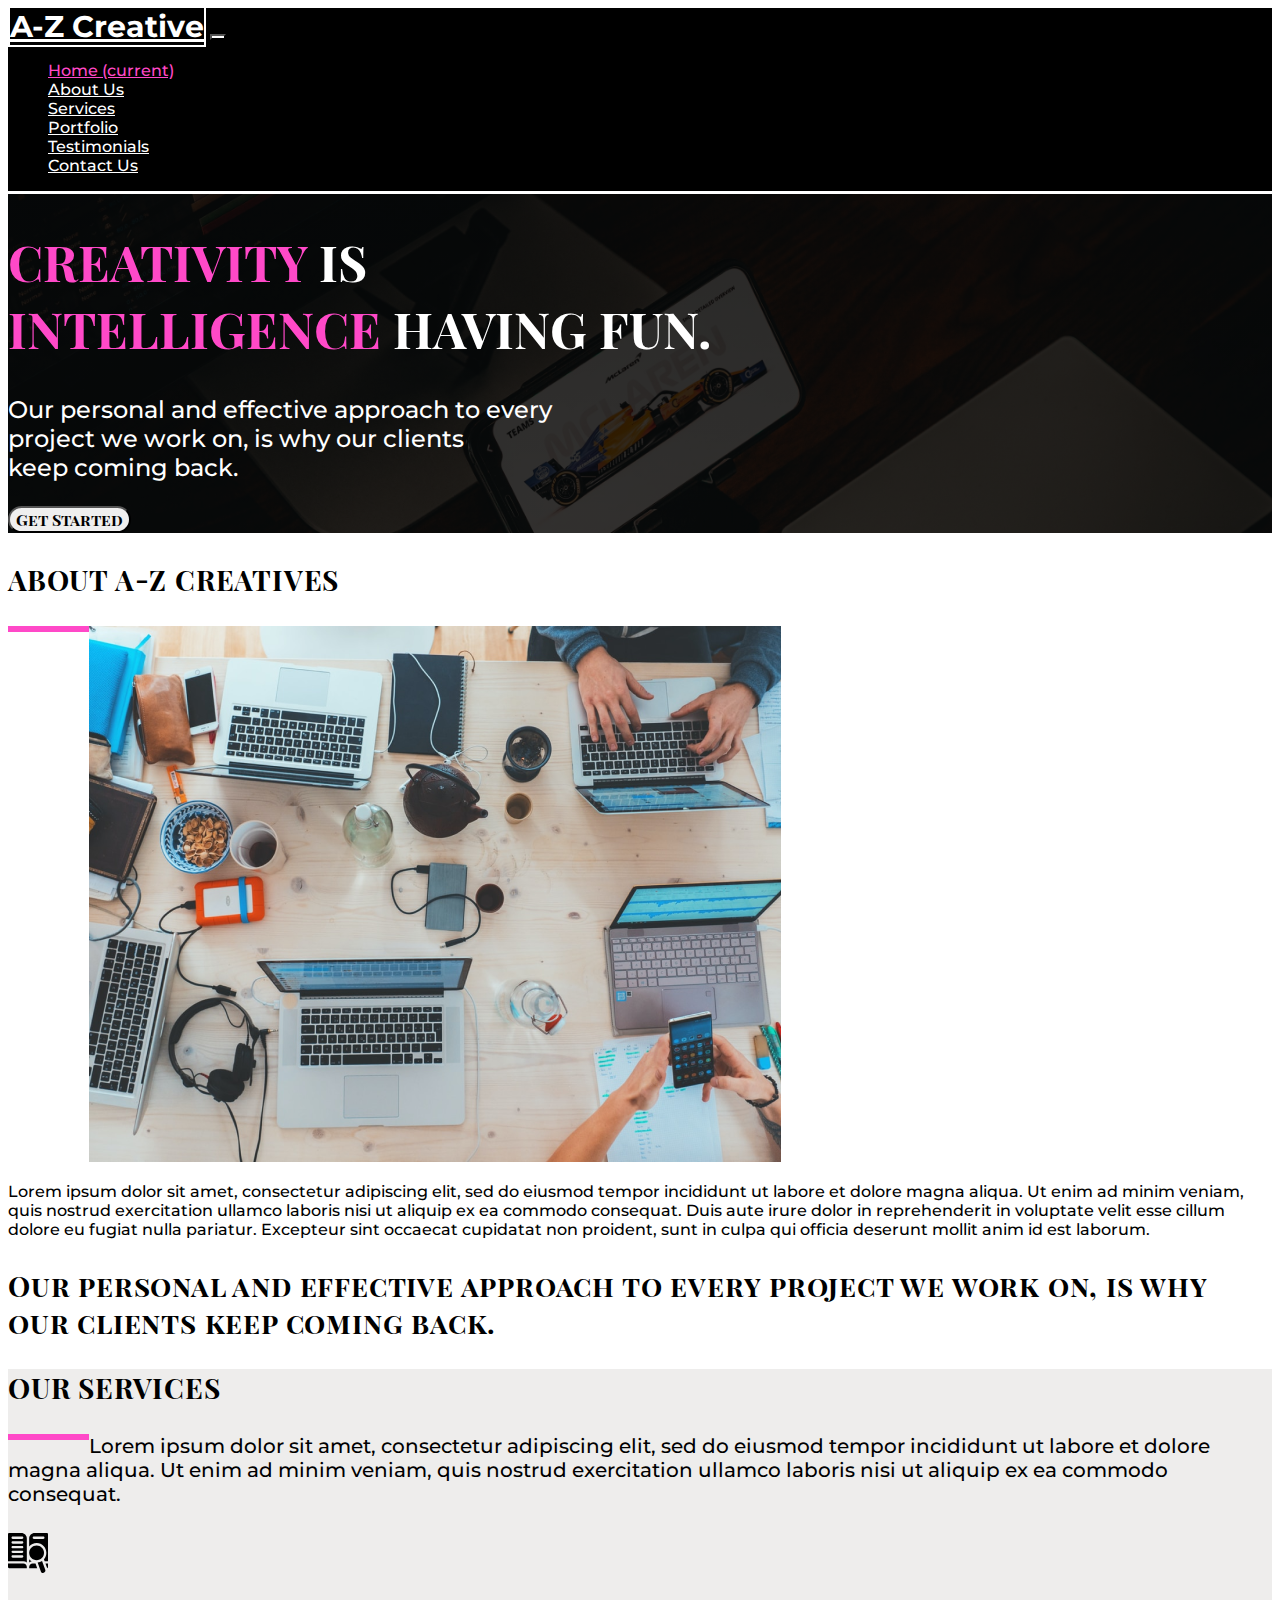
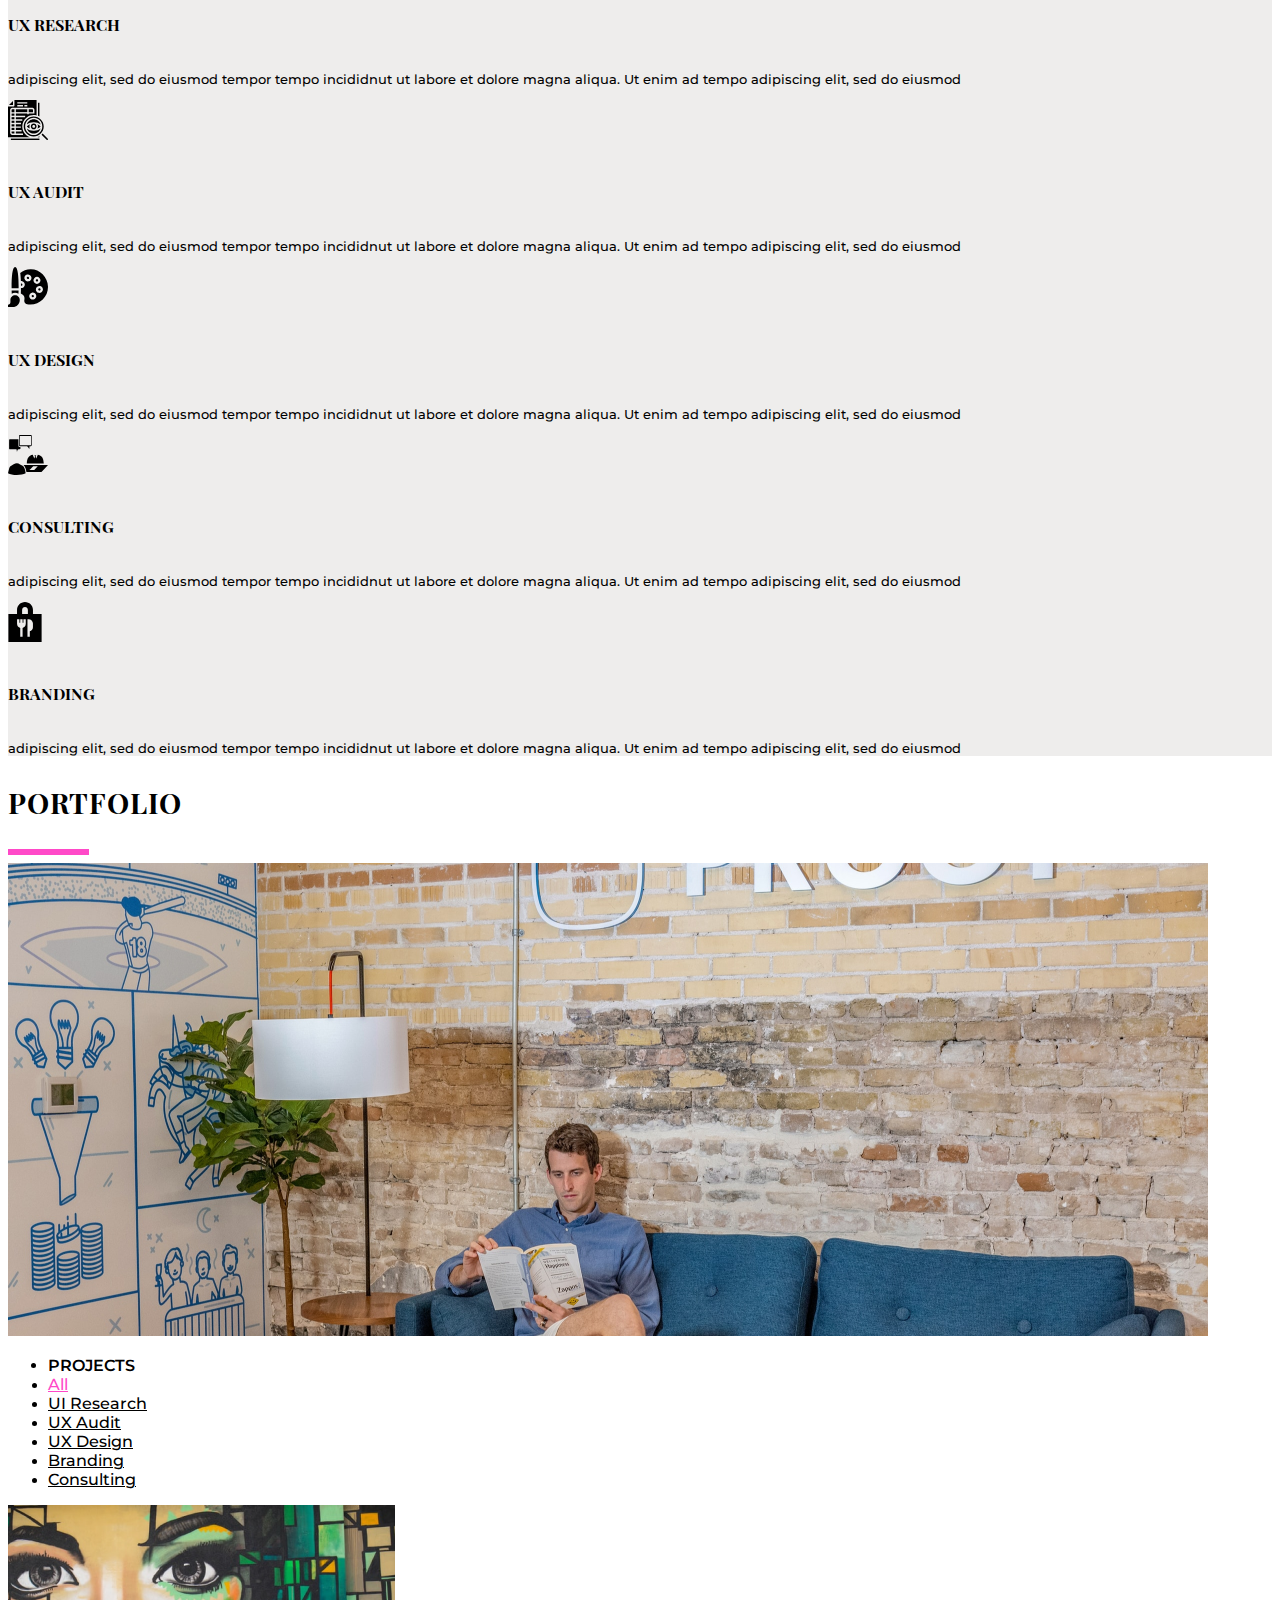
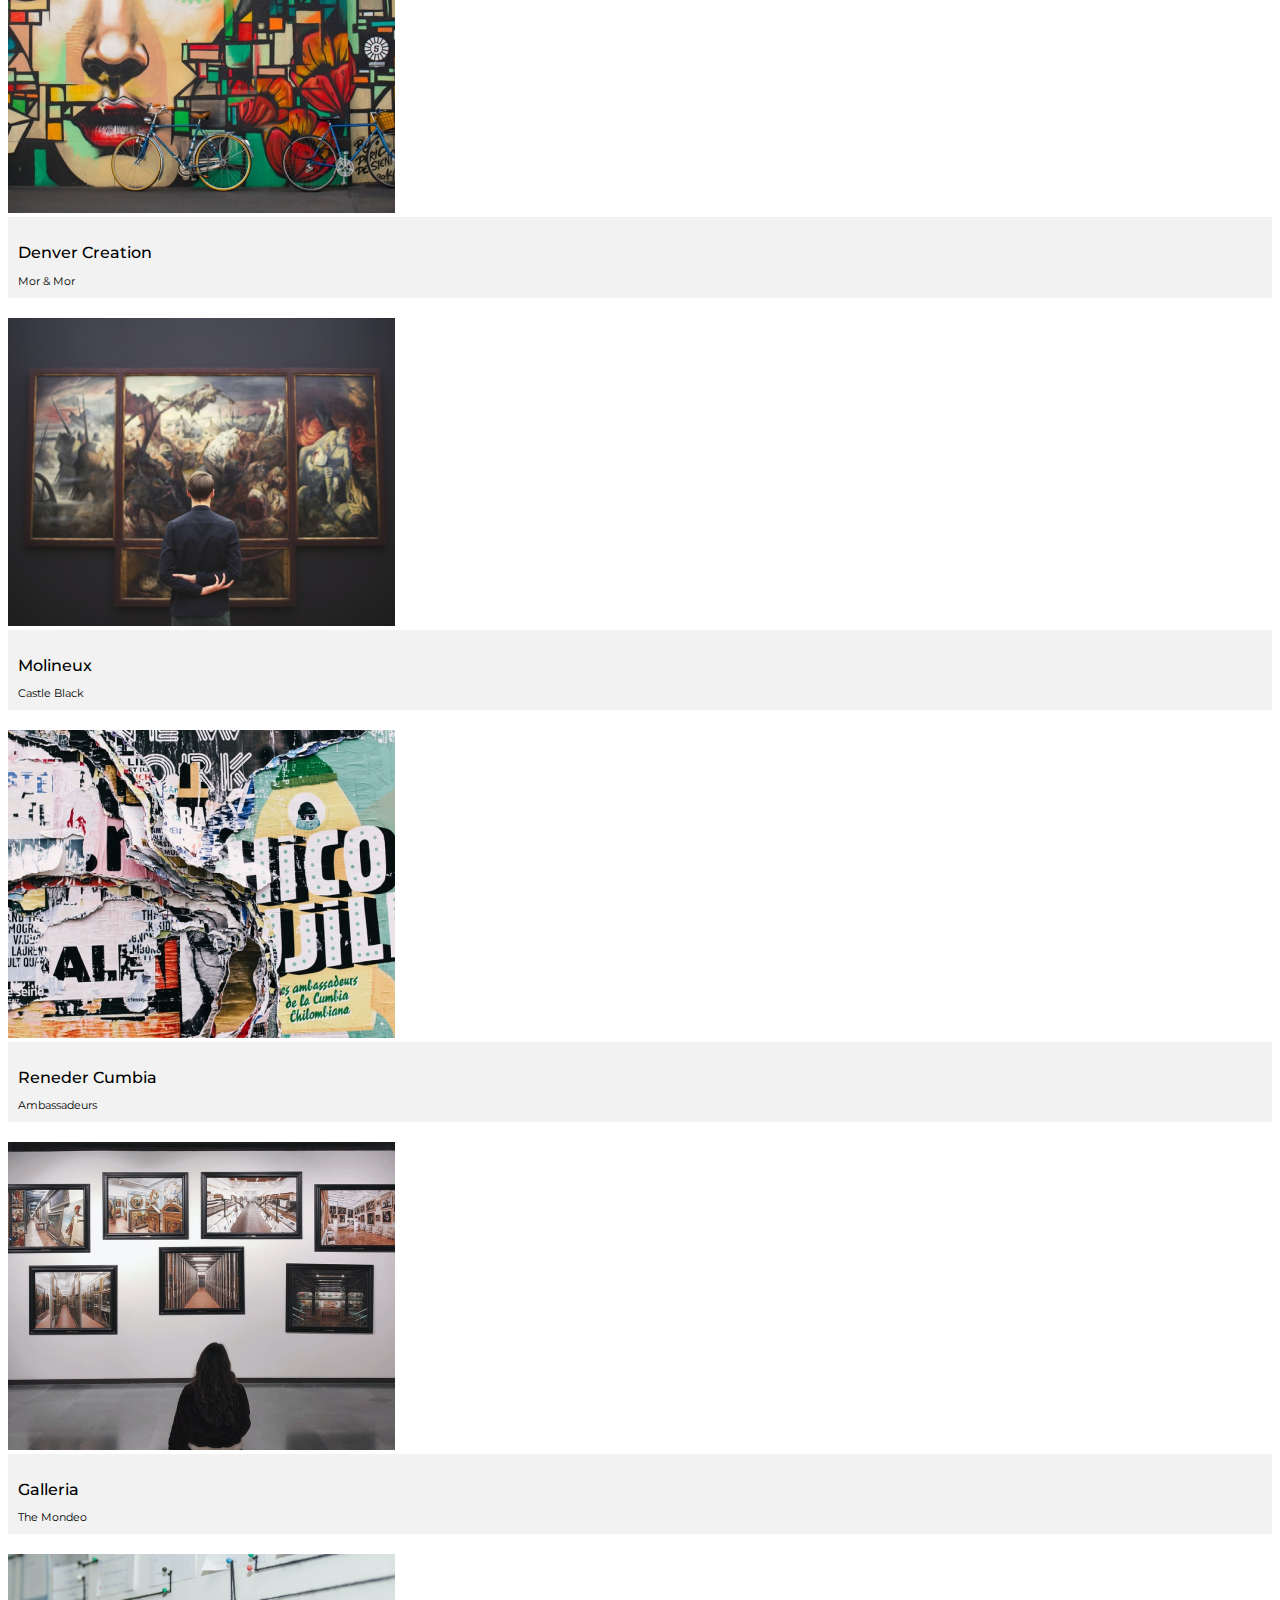
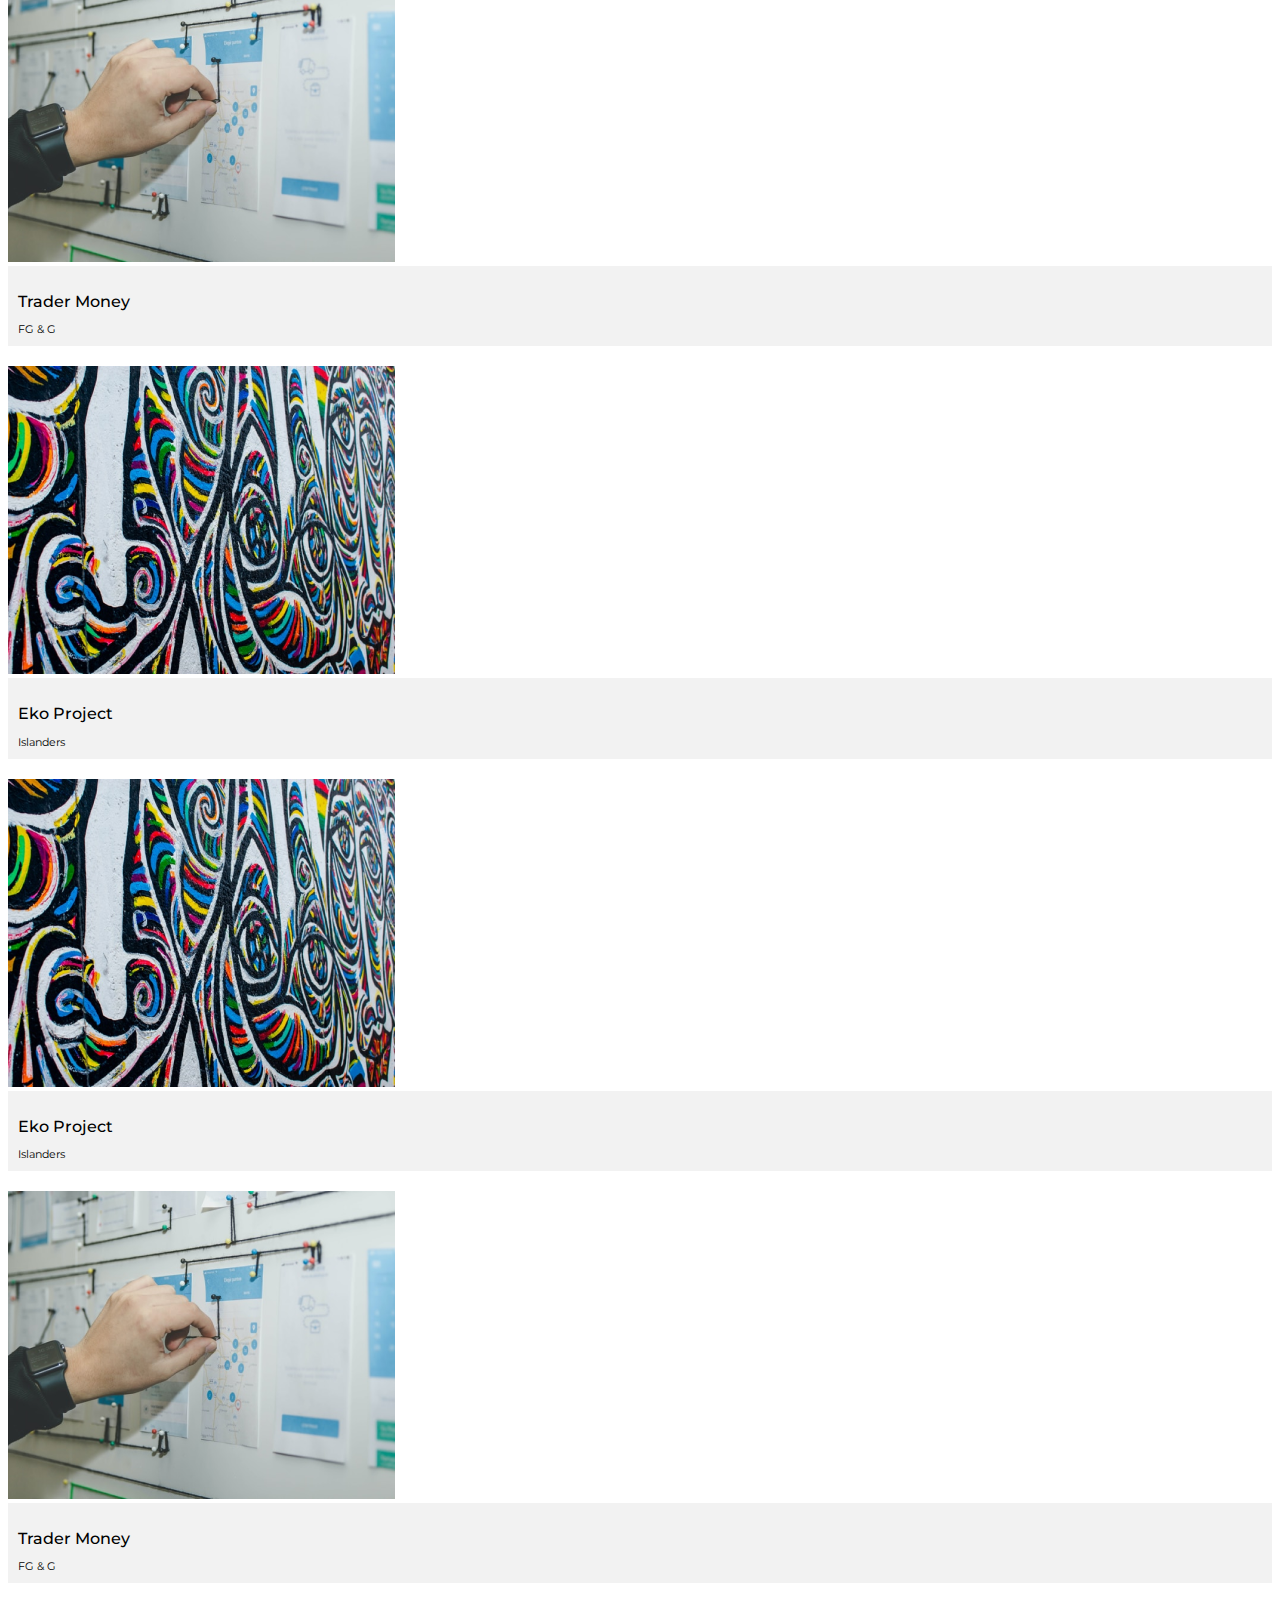
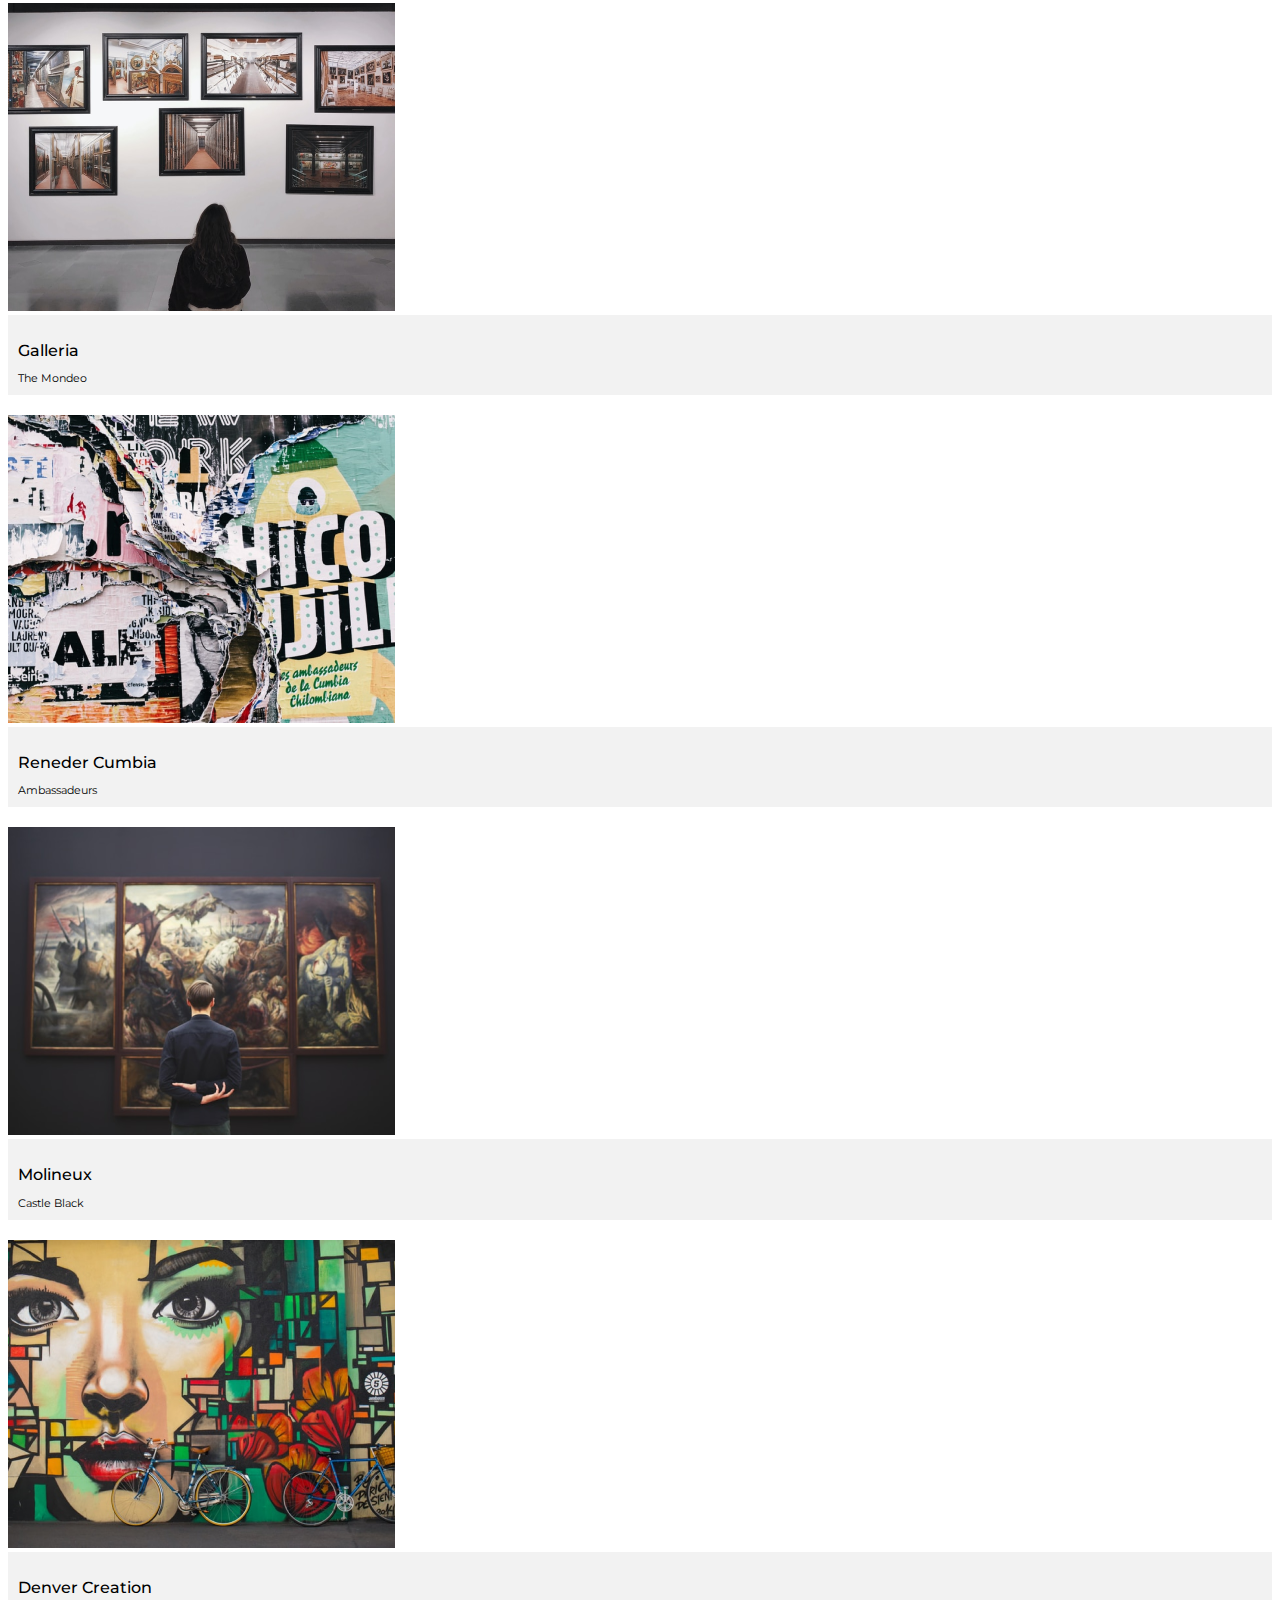
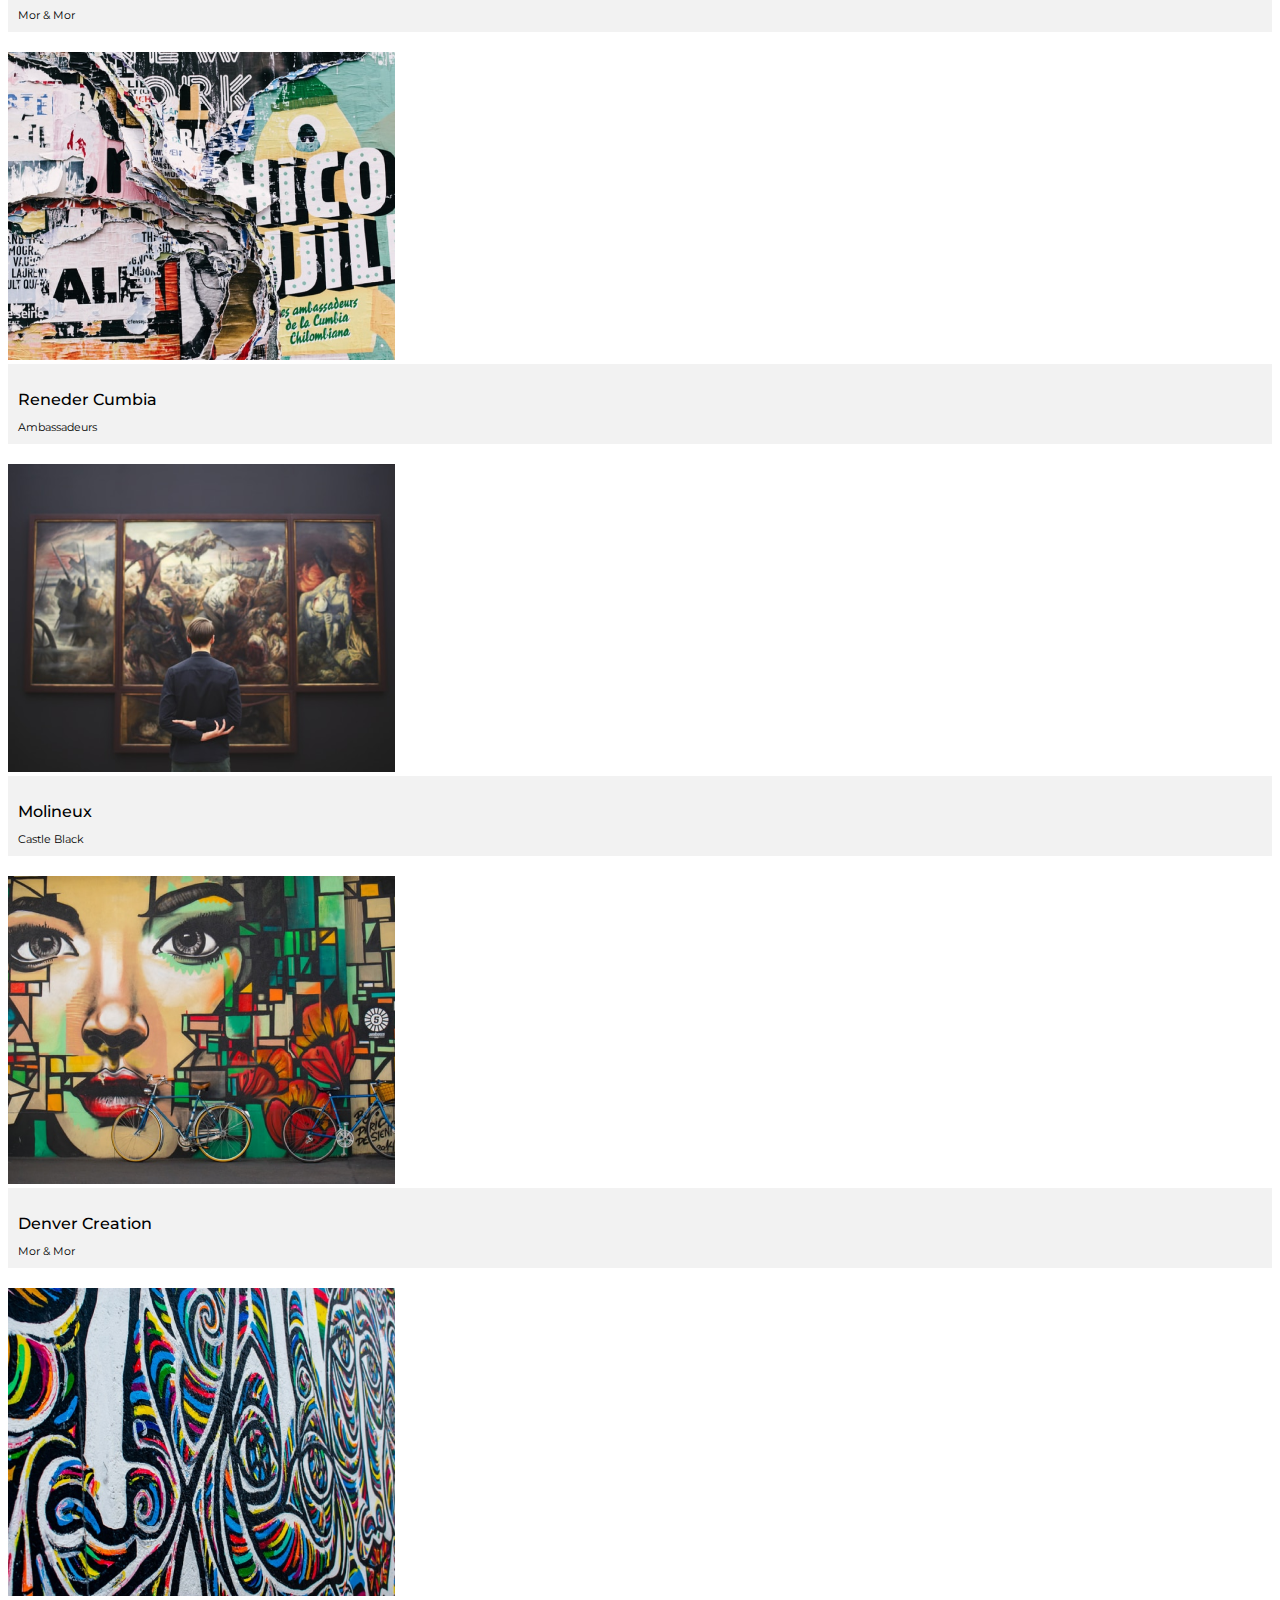
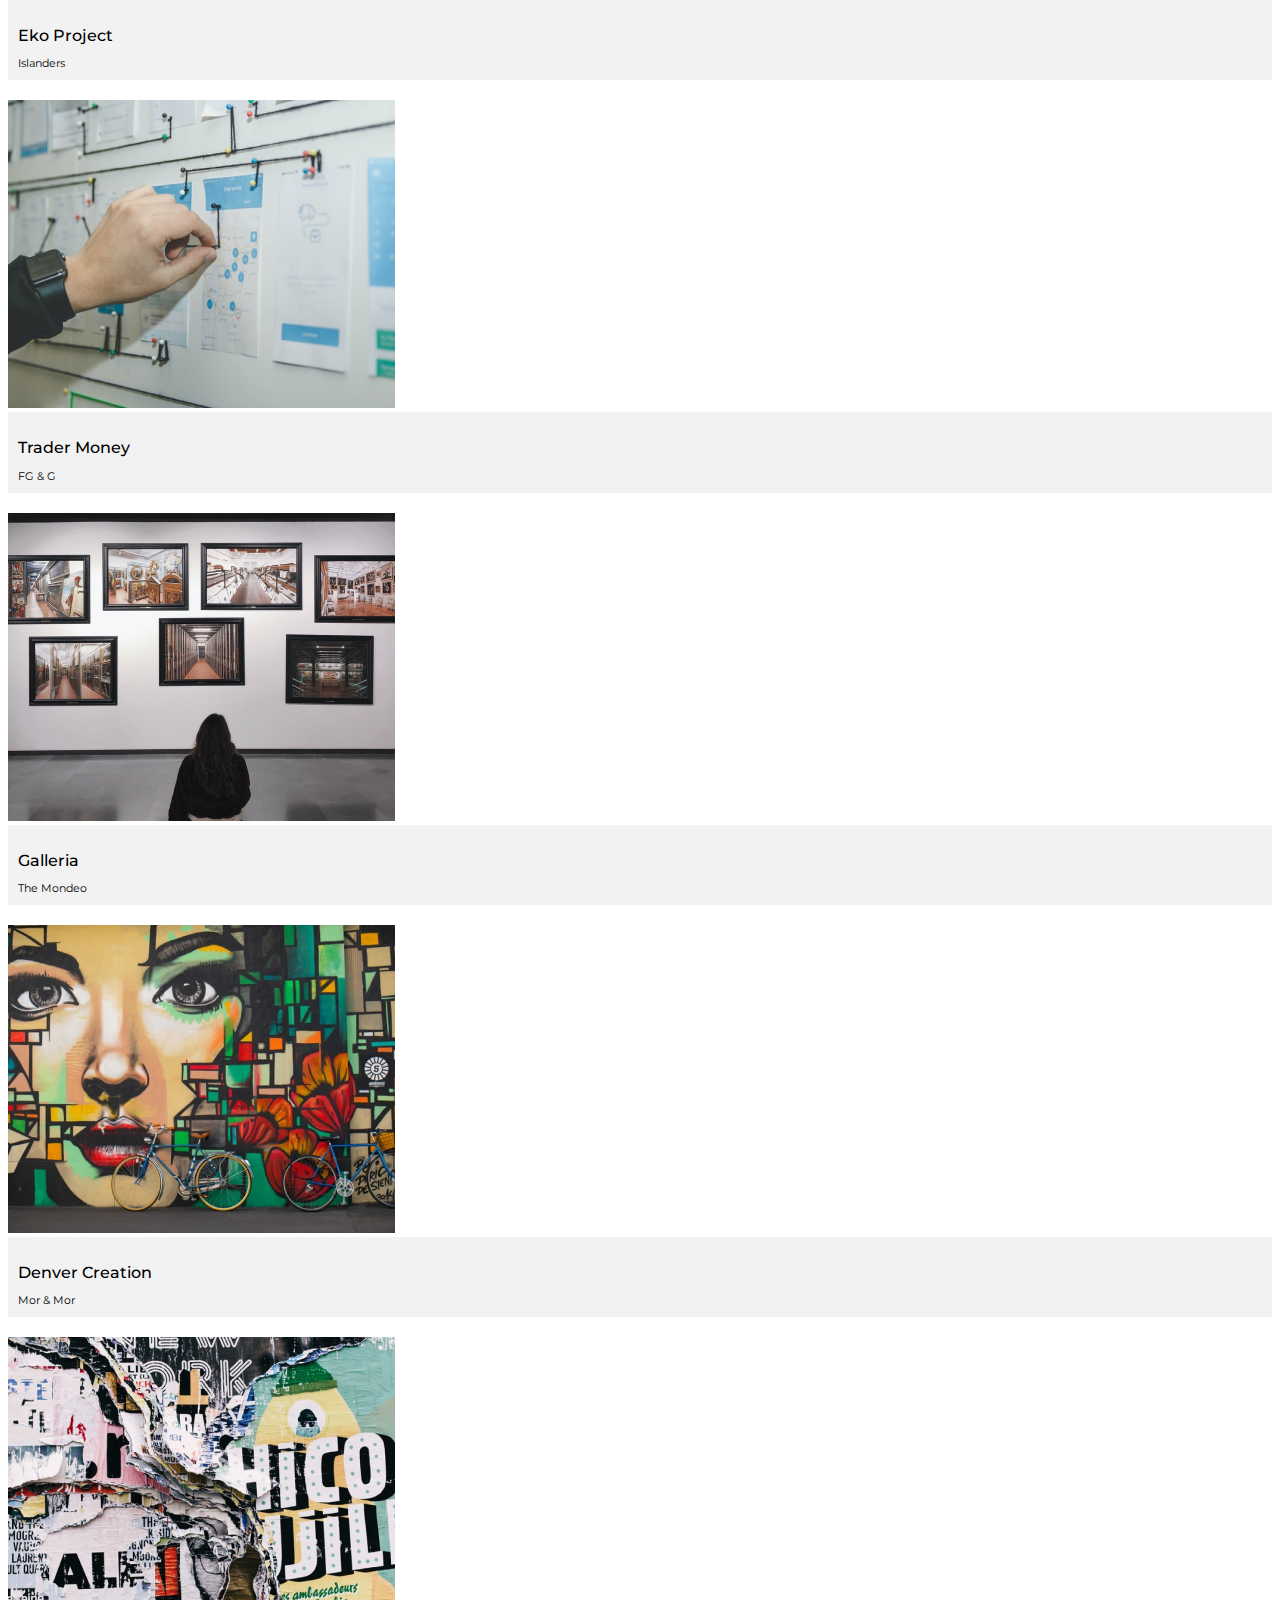
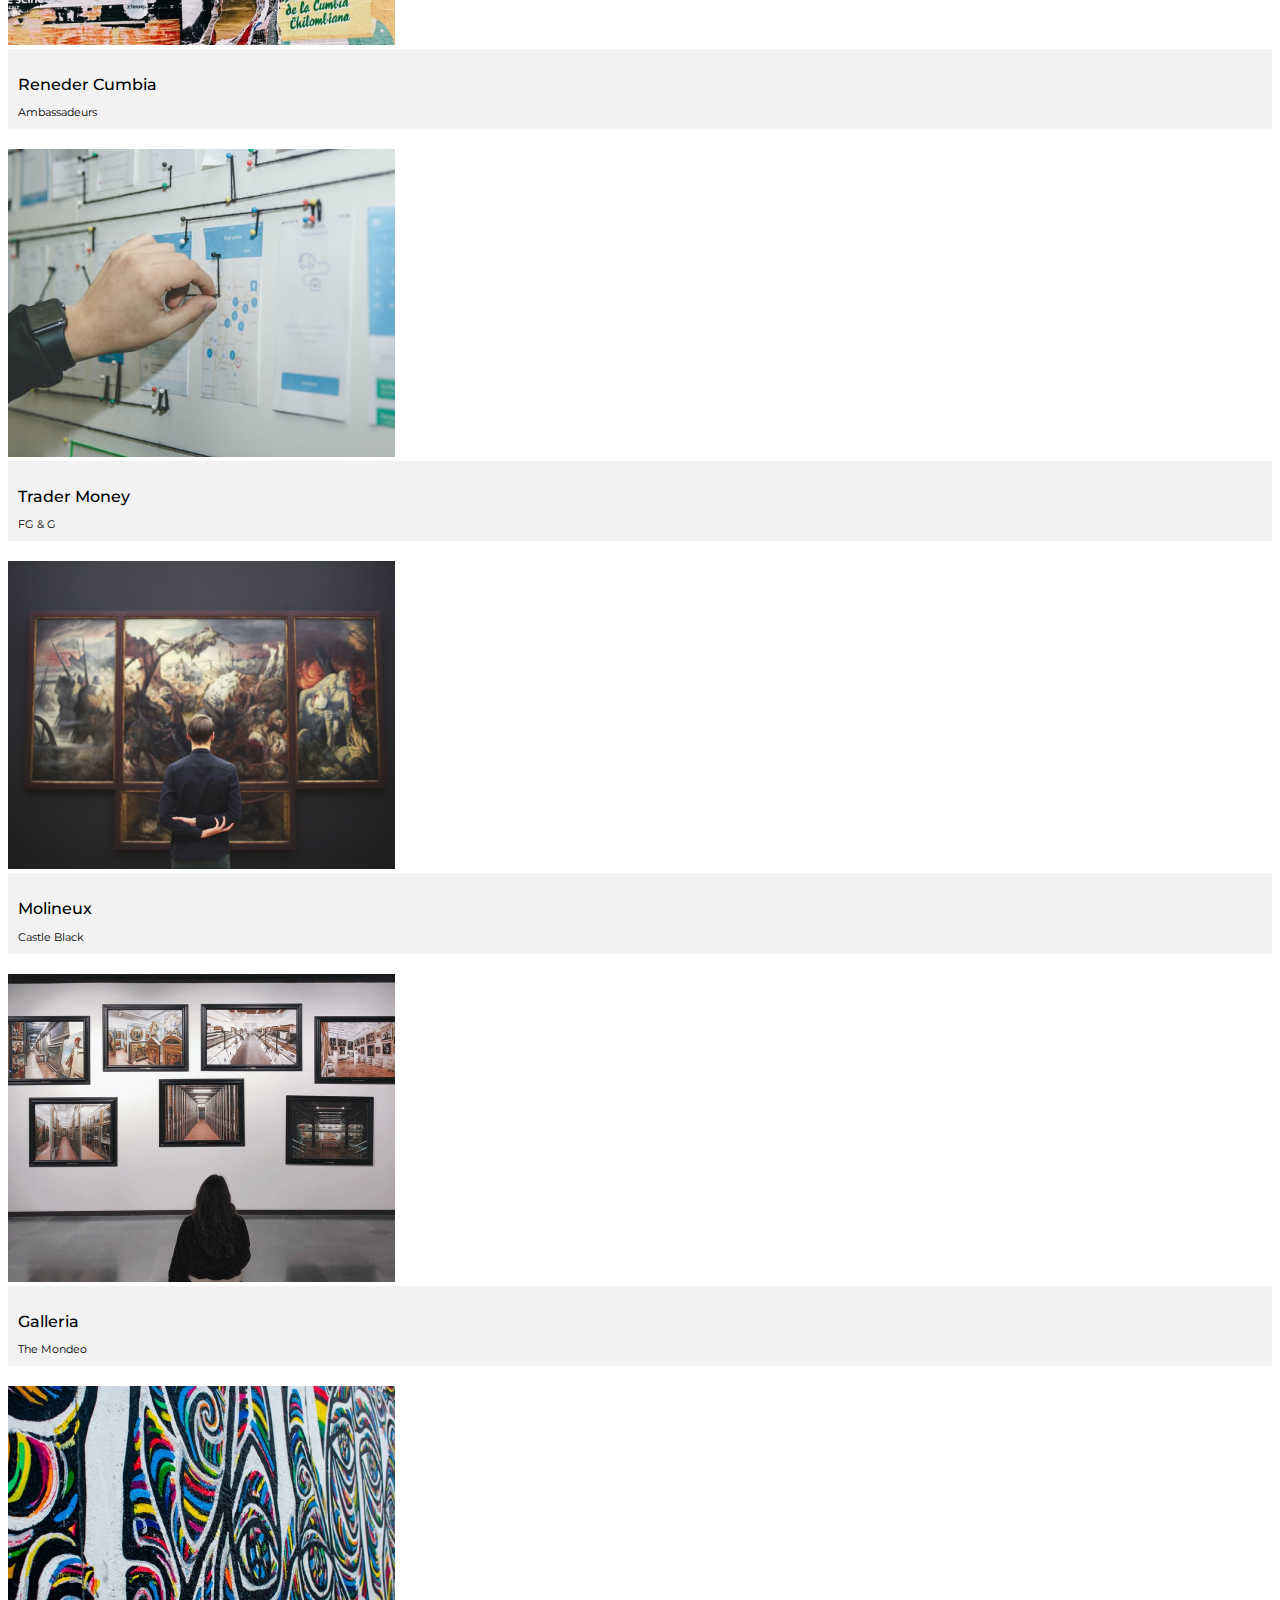
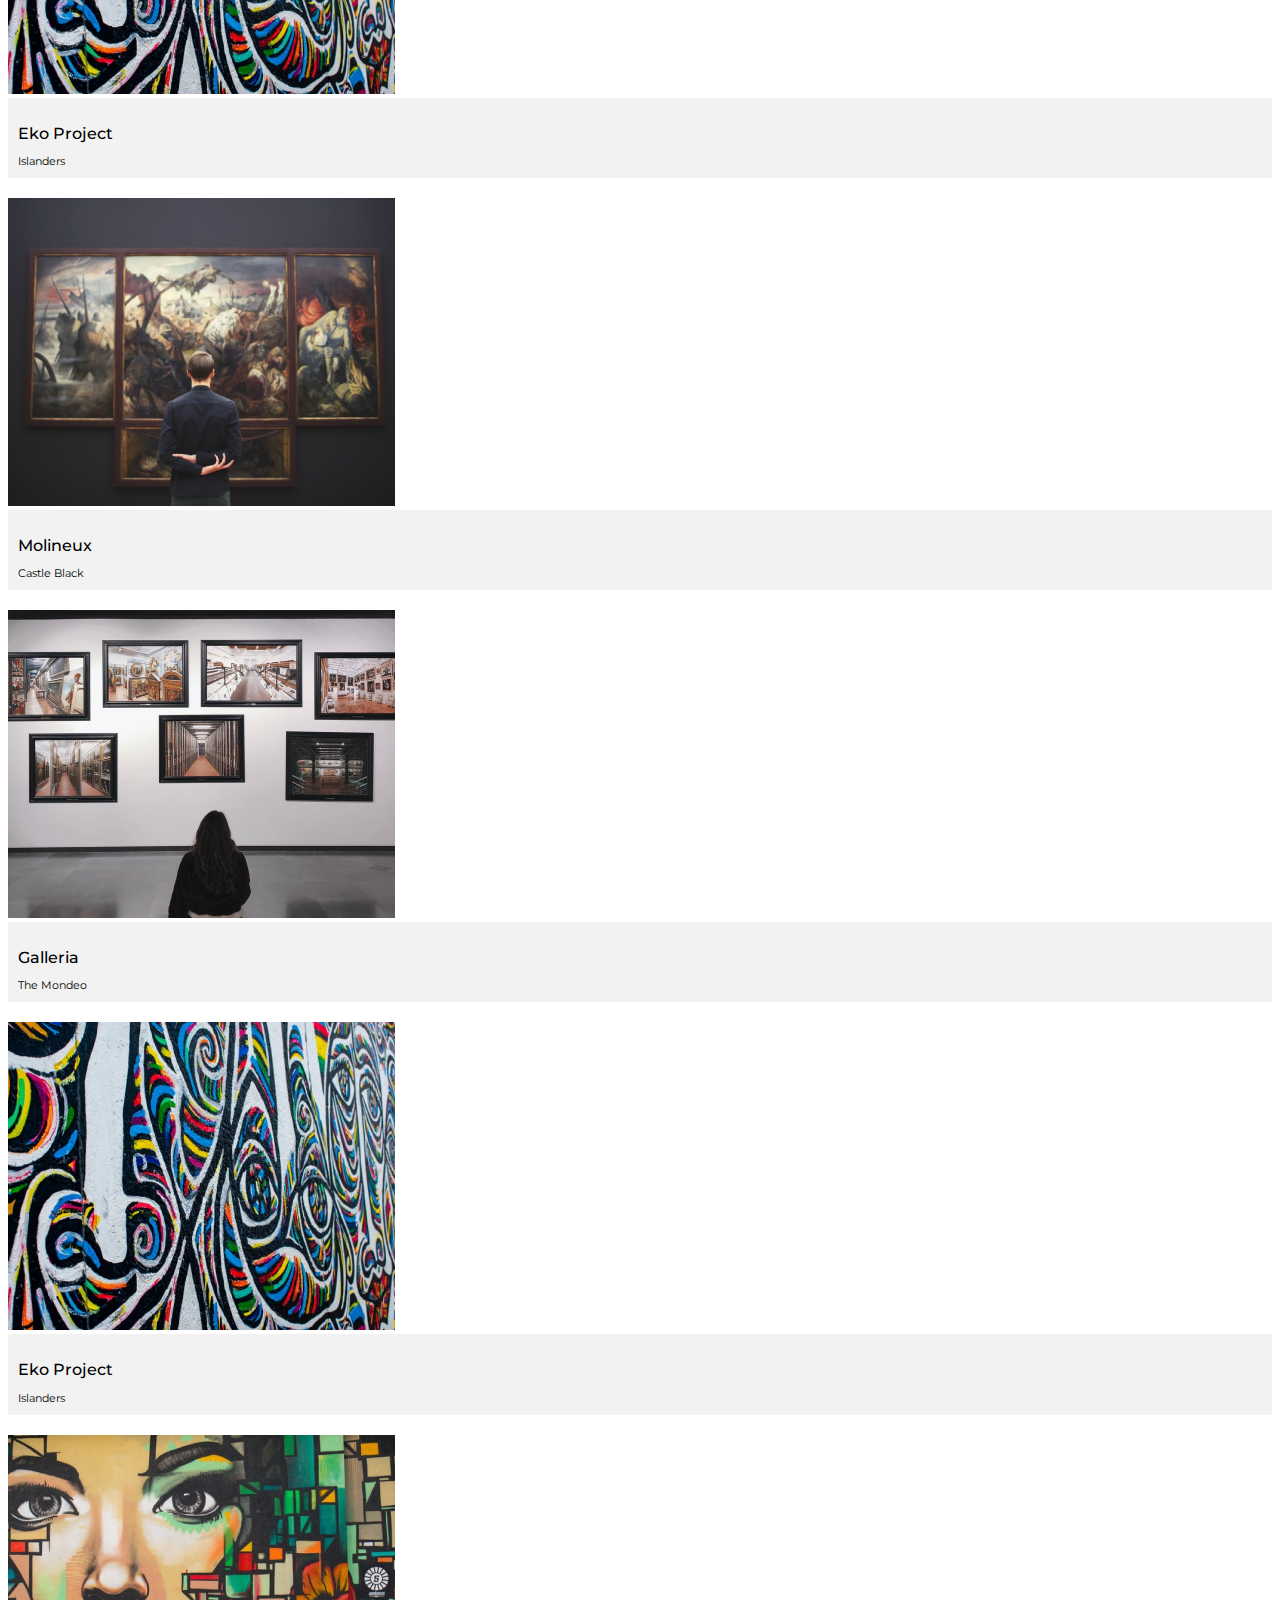
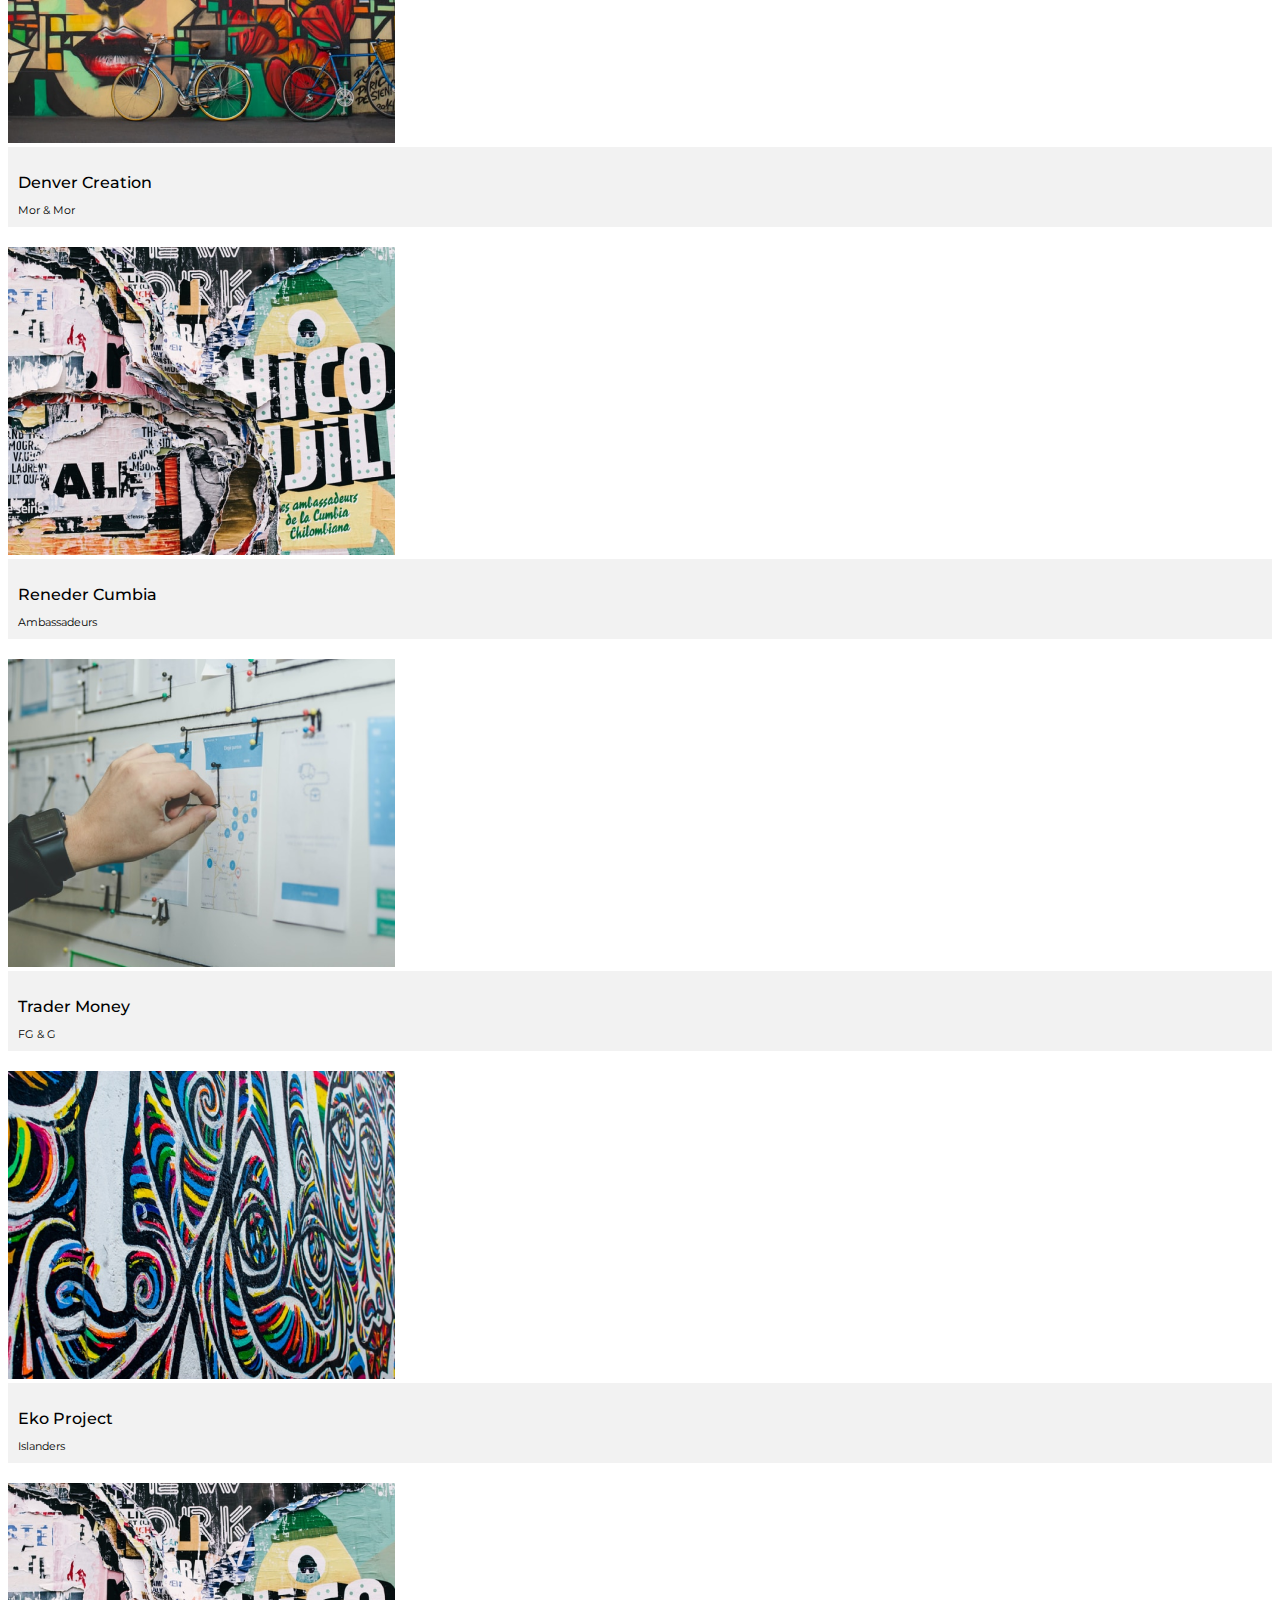
==== commit a8fe87da: "Merge pull request #25 from Gentlekboy/develop" ====
--- a/index.html
+++ b/index.html
@@ -1,480 +1,651 @@
-<!DOCTYPE html>
-<html lang="en">
-
-<head>
-
-  <meta charset="utf-8">
-  <meta name="viewport" content="width=device-width, initial-scale=1, shrink-to-fit=no">
-  <meta name="description" content="Joseph Kalu's Photography Portfolio">
-  <meta name="author" content="">
-
- 
-   <link rel="stylesheet" href="./css/global+home-styles.css">
-   <link rel="stylesheet" href="./css/portfolio+about-me-styles.css">
-   <link rel="stylesheet" href="./css/services+testimonials+clients-styles.css">
-   <link rel="stylesheet" href="./css/journal+contact+footer-styles.css">
-<!-- Bootstrap core CSS -->
-<link href="https://cdnjs.cloudflare.com/ajax/libs/twitter-bootstrap/4.5.0/css/bootstrap.min.css" rel="stylesheet">
-<!-- Material Design Bootstrap -->
-<link href="https://cdnjs.cloudflare.com/ajax/libs/mdbootstrap/4.19.1/css/mdb.min.css" rel="stylesheet">
-<link rel="stylesheet" href="https://use.fontawesome.com/releases/v5.8.2/css/all.css">
-<!-- Poppins Google Font -->
-<link href="https://fonts.googleapis.com/css2?family=Poppins:ital,wght@0,100;0,200;0,300;0,400;0,500;0,600;0,700;0,800;0,900;1,100;1,200;1,300&display=swap" rel="stylesheet">
-  
-
-<title>Joseph</title>
- 
- 
-
-</head>
-
-<body data-spy="scroll" data-target="#home-navbar" >
-
-  <header class="masthead" >
-    <nav class="navbar navbar-expand-md navbar-dark fixed-top scrolling-navbar" id="home-navbar">
-     
-      <button class="navbar-toggler" type="button" data-toggle="collapse" data-target="#navbarText" aria-controls="navbarText" aria-expanded="false" aria-label="Toggle navigation">
-        <span class="navbar-toggler-icon" style="color: white;"></span>
-      </button>
-      <div class="collapse navbar-collapse" id="navbarText">
-        <ul class="navbar-nav nav ml-auto ">
-          <li class="nav-item">
-            <a class="nav-link " href="#portfolio">Portfolio</a>
-          </li>
-          <li class="nav-item">
-            <a class="nav-link" href="#about-me">About Me</a>
-          </li>
-          <li class="nav-item">
-            <a class="nav-link" href="#services">Services</a>
-          </li>
-         
-        </ul>
-        <a class="navbar-brand px-5 text-secondary " id="brand" href="#home">Joseph</a>
-      
-          <ul class="navbar-nav mr-auto ">
-            <li class="nav-item">
-              <a class="nav-link" href="#clients">Clients</a>
-            </li>
-            <li class="nav-item">
-              <a class="nav-link" href="#journal">Journal</a>
-            </li>
-            <li class="nav-item">
-              <a class="nav-link" href="#contact">Contact</a>
-            </li>
-          </ul> 
-    
-      </div>
-    </nav>
-  </header>
-  <main class="mx-auto container-fluid clearfix" >
-   <!-- Home -->
-
-  <section class="home-container row  d-flex  pt-3 px-0 flex-column text-center" id="home">
-    <div class="d-flex flex-row">
-      <span class=""></span>
-      <div class="inner cover  pt-5 mx-auto main-bodyText text-center">
-        <h1 class="font-weight-bold">Joseph</h1>
-        <p class="cover-leadText lead  mx-auto"> I am Joseph Kalu A Photographer Based In San Francisco</p>
-        <p class="lead">
-          <a href="#" class="btn btn-lg btn-secondary" style="border-radius: 10px;">Start a Project</a>
-        </p>
-      </div>
-      <div class="position-absolute side-nav-block pr-3">
-        <nav class="nav flex-column">
-       
-        <a class="nav-link d-flex justify-content-center align-items-center side-nav p-0 my-2" href="#"><i class="fa fa-lg fa-twitter" aria-hidden="true"></i></a>
-        <a class="nav-link d-flex justify-content-center align-items-center side-nav p-0 my-2" href="#"><i class="fa fa-lg fa-facebook" aria-hidden="true"></i></a>
-        <a class="nav-link d-flex justify-content-center align-items-center side-nav p-0 my-2" href="#"><i class="fa fa-lg fa-instagram" aria-hidden="true"></i></a>
-        <a class="nav-link d-flex justify-content-center align-items-center side-nav p-0 my-2" href="#"><i class="fa fa-lg fa-pinterest-p" aria-hidden="true"></i></a>
-        <a class="nav-link d-flex justify-content-center align-items-center side-nav p-0 my-2" href="#"><i class="fa fa-lg fa-behance"></i></a>
-        <a class="nav-link d-flex justify-content-center align-items-center side-nav p-0 my-2" href="#"><i class="fa fa-lg fa-dribbble" aria-hidden="true"></i></a>
-      </nav>
-    </div>
-    </div>
-
-  </section>
-
-
-  <section class="bordered-content mx-auto ">
-<section class=" row image-gallery ml-0" id="portfolio" >
-
-      <div class="col-md-4 gallery-column " >
-        <h3 style="text-align: left; font-weight: 500;padding-left: 5%;" >Portfolio</h3>
-        <div class="gallery-image-box">
-          <img class="img-fluid w-100" src="./assets/img/gallery/shoe.png">
-        </div>
-        <div class="gallery-image-box" >
-          <img class="img-fluid w-100" src="./assets/img/gallery/perfume.png">
-        </div>
-        <div class="gallery-image-box gallery-image-bottom-box" >
-          <img class="img-fluid w-100" src="./assets/img/gallery/stand-woman.png">
-        </div>
-      </div>
-
-
-      <div class="col-md-4 gallery-column gallery-column-bordered">
-        <h3 style="text-align: left; font-weight: 500;">&nbsp;</h3>
-        <div class="gallery-image-box">
-          <img class="img-fluid w-100" src="./assets/img/gallery/face-woman.png">
-        </div>
-        <div class="gallery-image-box gallery-image-bottom-box" >
-          <img class="img-fluid w-100" src="./assets/img/gallery/tunnel.png">
-        </div>
-      </div>
-
-      <div class="col-md-4 gallery-column ">
-        <h3 style="text-align: left; font-weight: 500;">&nbsp;</h3>
-        <div class="gallery-image-box">
-          <img class="img-fluid w-100" src="./assets/img/gallery/dinner.png">
-        </div>
-        <div class="gallery-image-box">
-          <img class="img-fluid w-100" src="./assets/img/gallery/car.png">
-        </div>
-        <div class="gallery-image-box" style="border-bottom: none;" >
-          <img class="img-fluid w-100" src="./assets/img/gallery/glass.png">
-        </div>
-      </div> 
-
-</section>
- 
-  <!--/ Home -->
-
-
-  <!-- About Me -->
-  
-    <section class="container mb-5 row about-me" id="about-me">
-     <div class="row" style="padding: 23px 23px"> <h3 class="col section-title" >About Me</h3></div>
-     <div class="row pl-3 pt-3">
-      <div class="col-sm-5 pr-5 p-4" >
-        <div class="pb-4">
-          <img class="img-fluid p-2  about-me-image" src="assets/img/about-me.png">
-        </div>
-          <p class="about-me-text">
-            Joseph Kalu is an international award winning Nigerian Photographer. He does wedding, portraits, fashion, events, and travel Photography.
-          </p>
-        </div>
-        <div class="col-sm-7">
-          <ul class="list-unstyled about-me-list mt-3 mb-0">
-            <li class="about-me-item">
-              Photographer
-              <div class=" line-1"></div>
-            </li>
-            <li class="about-me-item line-2">
-              Products
-              <div class=" line-2"></div>
-            </li >
-            <li class="about-me-item line-1">
-              Conferences
-              <div class=" line-1"></div>
-            </li>
-            <li class="about-me-item line-2">
-              Events
-              <div class=" line-2"></div>
-            </li>
-          </ul>
-          <p class="lead">
-            <a href="#" class="btn btn-lg btn-secondary"  style="border-radius: 10px;">Download my portfolio</a>
-          </p>
-        </div>
-
-     </div>
-
-    </section>
-
-      <!--/About Me -->
-
-        <!--Services-->
-
-    <section class="row services px-3 mx-auto my-5" id="services" >
-
-    <div class="services-column col-sm-4">
-      <h3 class="pb-5 section-title">Services</h3> 
-      <h6 class="pb-2" style="font-weight: 500;">Photographer</h6>
-      <p> The best photography is one taken with the best prefessional behind the camera. I do portrait, landscape etc </p>
-    </div>
-    <div class="services-column services-column-bordered col-sm-4">
-      <h3 class="pb-5 filler">&nbsp;</h3>
-      <h6 class="pb-2"  style="font-weight: 500;">Product</h6>
-      <p> The best photography is one taken with the best prefessional behind the camera. I do portrait, landscape etc </p>
-    </div>
-    <div class="services-column col-sm-4">
-      <h3 class="pb-5 filler">&nbsp;</h3>
-      <h6 class="pb-2" style="font-weight: 500;">Events and Conferences</h6>
-      <p> The best photography is one taken with the best prefessional behind the camera. I do portrait, landscape etc </p>
-    </div>
-
-
-    </section>
-
-     <!-- /Services -->
-
-
-      <!-- Clients -->
-
-     <section class="clients px-3 px-4 my-5" id="clients" >
-      <div class="row mb-4"><h3 class="col section-title">Clients</h3></div>
-
-      <div class="row d-flex clients-row flex-row">
-        <div class="col-3-sm client-imagebox">
-          <img class="img-fluid" src="assets/img/clients/beats.png">
-        </div>
-      <div class="col-3-sm client-imagebox">
-        <img class="img-fluid" src="assets/img/clients/Tesla.png">
-      </div>
-     <div class="col-3-sm client-imagebox ">
-      <img class="img-fluid" src="assets/img/clients/telegram.png">
-     </div>
-     <div class="col-3-sm client-imagebox">
-      <img class="img-fluid" src="assets/img/clients/Twitter.png">
-     </div>
-     <div class="col-3-sm client-imagebox">
-      <img class="img-fluid" src="assets/img/clients/Apple.png">
-     </div>
-     <div class="col-3-sm client-imagebox">
-      <img class="img-fluid" src="assets/img/clients/CNN.png">
-     </div>
-      <div class="col-3-sm client-imagebox">
-        <img class="img-fluid" src="assets/img/clients/Louis Vuitton.png">
-      </div>
-       
-      </div>
-     </section>
-
-       <!--/ Clients -->
-     
-         <!-- Testimonials -->
-
-      <section  class="px-4 testimonials py-5" id="testimonials">
-
-      <div class="row mb-3"><h3 class="section-title pl-3">Testimonials</h3></div>
-
-      <div class="row px-3 testimonials-row">
-
-        <div class=" testimonial-column t1  d-flex col-md-4 pt-4 px-0">
-          <div class=" testimonial-image">
-            <img style="width: 100px;" class="img-fluid " src="assets/img/avatar/avatar1.png">
-          </div>
-
-          <div class="testimonial-box px-3 pb-3">
-            <p class="pt-5 pb-4">The best photographer I’ve had to work with, I recommend him anyday anytime for your service</p>
-            <span>Lizzy Emma </span>
-          </div>
-         
-        </div>
-
-        <div class=" testimonial-column t2  d-flex col-md-4 pt-4 px-0">
-          <div class="testimonial-image">
-            <img style="width: 100px;" class="img-fluid " src="assets/img/avatar/avatar2.png">
-          </div>
-          
-          <div class="testimonial-box px-3 pb-3">
-            <p class="pt-5 pb-4">The best photographer I’ve had to work with, I recommend him anyday anytime for your service</p>
-            <span>Joey Adam </span>
-          </div>
-         
-        </div>
-
-        <div class=" testimonial-column t3 d-flex col-md-4 pt-4 px-0 ">
-          <div class="testimonial-image">
-            <img style="width: 100px;" class="img-fluid " src="assets/img/avatar/avatar3.png">
-          </div>
-          
-          <div class="testimonial-box  px-3 pb-3">
-            <p class="pt-5 pb-4">The best photographer I’ve had to work with, I recommend him anyday anytime for your service</p>
-            <span>Donald Biden </span>
-          </div>
-         
-        </div>
-        
-       
-      </div>
-
-    </section>
-
-        <!--/ Testimonials -->
-
-         <!--Journal -->
-  
-         <section  class="row journal px-4 my-5" id="journal">
-    
-          <div class="col-sm-8 journal-image-pane journal-image-pane-bordered">
-            <h3 class="section-title">My Journal</h3>
-            <div class="row journal-image-box  pb-5">
-              <div class="d-flex w-100 align-items-end">
-                <img class="img-fluid w-100 px-3" src="./assets/img/journal/burger.png">
-                <div class="journal-image-text pl-4"> 
-                  <p> <h6>The Best way to take food photograph</h6>
-                    By Joseph Kalu <span>5 mins read</span></p>
-                </div>
-              </div>
-             
-             
-            </div>
-
-            <div class="row ">
-              <div class="journal-image-box pb-5 col-sm-6">
-                <div class="d-flex w-100 align-items-end">
-                  <img class="img-fluid w-100" src="./assets/img/journal/crowd.png">
-                  <div class="journal-image-text pl-4">
-                    <p> <h6>My top 10 Events</h6>
-                      By Joseph Kalu <span>10 mins read</span></p>
-                  </div>
-                </div>
-               
-              </div>
-              <div class="journal-image-box pb-5 col-sm-6">
-                <div class="d-flex w-100 align-items-end">
-                  <img class="img-fluid w-100" src="./assets/img/journal/street.png">
-                  <div class="journal-image-text pl-4">
-                    <p> <h6>My travel Journal</h6>
-                      By Joseph Kalu <span>10 mins read</span></p>
-                  </div>
-                </div>
-             
-              </div>
-    
-            </div>
-            
-          </div>
-          <div class="col-sm-4 d-sm-block d-none journal-image-pane pb-5">
-            <h3>&nbsp;</h3>
-            <div class="journal-image-box px-0">
-              <div class="d-flex w-100 align-items-end">
-                <img class="img-fluid w-100" src="./assets/img/journal/VR.png">
-                <div class="journal-image-text pl-4">
-                  <p> <h6> How VR will change photography</h6>
-                    By Joseph Kalu <span>5 mins read</span></p>
-                </div>
-              </div>
-              
-            </div>
-          </div>
-  
-        </div>
-  
-  
-        
-        </section>
-    <!--/Journal -->
-  </section>
-    <!--/Bordered Content -->
-  
-
-       <!--Contact -->
-  
-<section class="my-4  mx-auto contact" id="contact">
-
-  <!--Section heading-->
-  <h3 class="h1-responsive font-weight-bold text-left my-4">Say Hello</h3>
-  <!--Section description-->
-  
-  <div class="row">
-
-      <!--Grid column-->
-      <div class="col-md mb-md-0 mb-5">
-          <form id="contact-form" name="contact-form" action="mail.php" method="POST">
-
-              <!--Grid row-->
-              <div class="row pb-5">
-
-                  <!--Grid column-->
-                  <div class="col-md-6">
-                      <div class="md-form mb-0">
-                          <input type="text" id="name" name="name" class="form-control">
-                          <label for="name" class="">Name</label>
-                      </div>
-                  </div>
-                  <!--Grid column-->
-
-                  <!--Grid column-->
-                  <div class="col-md-6">
-                      <div class="md-form mb-0">
-                          <input type="text" id="email" name="email" class="form-control">
-                          <label for="email" class="">Email</label>
-                      </div>
-                  </div>
-                  <!--Grid column-->
-
-              </div>
-              <!--Grid row-->
-
-           
-              <!--Grid row-->
-              <div class="row">
-
-                  <!--Grid column-->
-                  <div class="col-md-12">
-
-                      <div class="md-form">
-                          <textarea type="text" id="message" name="message" rows="6" class="form-control md-textarea"></textarea>
-                          <label for="message">What you like us to know?</label>
-                      </div>
-
-                  </div>
-              </div>
-              <!--Grid row-->
-
-          </form>
-
-          <div class="">
-              <a class="btn btn-lg btn-secondary px-5"  style="border-radius: 10px;" onclick="document.getElementById('contact-form').submit();">Submit</a>
-          </div>
-          <div class="status"></div>
-      </div>
-      <!--Grid column-->
-
-     
-  </div>
-
-</section>
-<!--Section: Contact v.2-->
-        <!--/Contact -->
-     
-     
-   
-</main>
-
-<footer class="row footer py-sm-5 mx-auto"> 
-
-<div class="col-sm-4 footer-column">
-<h6>Email</h6>
-<p><a href="mailto:any@example.com">any@example.com</a></p>
-</div>
-
-<div class="col-sm-4 px-sm-5 footer-column">
-  
-    <h6>Phone</h6>
-    <p><a href="tel:+0000000000">+2346000000000</a></p>
-  
-    
-</div>
-
-<div class="col-sm-4 footer-column">
- 
-    <h6>Address</h6>
-    <address>457 Ipsum Street, Lekki, Lagos</address> 
-  
-    
-</div>
-
-<div class="copyright mt-sm-5 text-center w-100 pt-sm-5 pb-sm-2 py-3"> Copyright &copy; 2020 All rights reserved | Joseph Kalu </div>
-
-</footer>
-
-
-
-
-
-<!-- Font-awesome -->
-<script src="https://use.fontawesome.com/e923525cb0.js"></script>
-<!-- JQuery -->
-<script type="text/javascript" src="https://cdnjs.cloudflare.com/ajax/libs/jquery/3.5.1/jquery.min.js"></script>
-<!-- Bootstrap tooltips -->
-<script type="text/javascript" src="https://cdnjs.cloudflare.com/ajax/libs/popper.js/1.14.4/umd/popper.min.js"></script>
-<!-- Bootstrap core JavaScript -->
-<script type="text/javascript" src="https://cdnjs.cloudflare.com/ajax/libs/twitter-bootstrap/4.5.0/js/bootstrap.min.js"></script>
-<!-- MDB core JavaScript -->
-<script type="text/javascript" src="https://cdnjs.cloudflare.com/ajax/libs/mdbootstrap/4.19.1/js/mdb.min.js"></script>
-</body>
-
-</html>
+<!doctype html>
+<html lang="en">
+  <head>
+    <title>Portfolio</title>
+    <meta charset="utf-8">
+    <meta name="viewport" content="width=device-width, initial-scale=1, shrink-to-fit=no">
+    <link rel="stylesheet" href="https://stackpath.bootstrapcdn.com/bootstrap/4.5.0/css/bootstrap.min.css"
+      integrity="sha384-9aIt2nRpC12Uk9gS9baDl411NQApFmC26EwAOH8WgZl5MYYxFfc+NcPb1dKGj7Sk" crossorigin="anonymous">
+    <link rel="stylesheet" href="style.css">
+  </head>
+  <body>
+    <!-- HOME SECTION -->
+    <section id="home">
+      <div class="container pt-3">
+        <nav class="navbar navbar-expand-lg navbar-light text-white navigation fixed-top container" style="background-color: #000000;">
+          <a class="navbar-brand head-logo px-3 py-1" href="#">A-Z Creative</a>
+          <button class="navbar-toggler" type="button" data-toggle="collapse" data-target="#navbarNav" aria-controls="navbarNav" aria-expanded="false" aria-label="Toggle navigation" style="background-color: #FFFFFF;">
+            <span class="navbar-toggler-icon"></span>
+          </button>
+          <div class="collapse navbar-collapse" id="navbarNav">
+            <ul class="navbar-nav ml-auto">
+              <li class="nav-item ">
+                <a class="nav-link head-link active" href="#home">Home <span class="sr-only">(current)</span></a>
+              </li>
+              <li class="nav-item">
+                <a class="nav-link head-link" href="#about">About Us</a>
+              </li>
+              <li class="nav-item">
+                <a class="nav-link head-link" href="#services">Services</a>
+              </li>
+              <li class="nav-item">
+                <a class="nav-link head-link" href="#portfolio">Portfolio</a>
+              </li>
+              <li class="nav-item">
+                <a class="nav-link head-link" href="#testimonials">Testimonials</a>
+              </li>
+              <li class="nav-item">
+                <a class="nav-link head-link " href="#contact">Contact Us</a>
+              </li>
+            </ul>
+          </div>
+        </nav>
+        
+        <div class="home-content text-white text-center py-5">
+          <h1 class="head-text py-3">CREATIVITY <span style="color: white;">IS</span>
+            <br>
+            INTELLIGENCE <span style="color: white;">HAVING FUN.</span></h1>
+          <p class="head-sub-text py-3" style="color: white;">Our personal and effective approach to every <br> project we work on, is why our clients <br> keep coming back.</p>
+          <button type="submit" class="btn head-btn btn-light px-4">Get Started</button>
+        </div>
+      </div>
+      
+    </section>
+
+    <!-- ABOUT US SECTION -->
+    <section id="about">
+      <div class="container py-5">
+        <h3>ABOUT A-Z CREATIVES</h3>
+        <hr class="hr">
+
+
+        <div class="row py-4 float-left">
+          <div class="col-lg-8 col-md-6 col-sm-12 col-12">
+              <img src="img/about.png" alt="" srcset="" class="img-fluid">
+          </div>
+
+          <div class="col-lg-4 col-md-6 col-sm-12 col-12">
+            <p class="about-text">Lorem ipsum dolor sit amet, consectetur adipiscing elit, sed do eiusmod tempor incididunt ut labore et dolore magna aliqua. Ut enim ad minim veniam, quis nostrud exercitation ullamco laboris nisi ut aliquip ex ea commodo consequat. Duis aute irure dolor in reprehenderit in voluptate velit esse cillum dolore eu fugiat nulla pariatur. Excepteur sint occaecat cupidatat non proident, sunt in culpa qui officia deserunt mollit anim id est laborum.</p>
+          </div>
+        </div>
+
+        <h3 class="py-3">Our personal and effective approach to every project we work on, is why our clients keep coming back.</h3>
+      </div>
+    </section>
+
+    <!-- SERVICES SECTION -->
+    <section id="services">
+      <div class="container py-5">
+        <h3>
+          OUR SERVICES
+        </h3>
+        <hr class="hr mb-3">
+
+        <h4 class="py-3 mt-2 mb-5 float-left">
+          Lorem ipsum dolor sit amet, consectetur adipiscing elit, sed do eiusmod tempor incididunt ut labore et dolore magna
+          aliqua. Ut enim ad minim veniam, quis nostrud exercitation ullamco laboris nisi ut aliquip ex ea commodo consequat.
+        </h4>
+
+        <div class="service-list col d-flex">
+          <div class="first mr-lg-5">
+            <div class="d-flex justify-content-between">
+              <div class="d-flex align-items-center mb-4">
+                <img src="img/svg/research.svg" class="second mr-lg-3">
+                <h6>UX RESEARCH</h6>
+              </div>
+            </div>
+            <p class="services-text">adipiscing elit, sed do eiusmod tempor tempo incididnut ut labore et dolore magna aliqua. Ut enim ad tempo adipiscing elit, sed do eiusmod</p>
+          </div>
+          <div class="first ml-xl-5 mr-lg-5">
+            <div class="sub-head d-flex justify-content-between">
+              <div class="d-flex align-items-center mb-4">
+                <img src="img/svg/audit.svg" class="second-1 mr-lg-3">
+                <h6>UX AUDIT</h6>
+              </div>
+            </div>
+            <p class="services-text">adipiscing elit, sed do eiusmod tempor tempo incididnut ut labore et dolore magna aliqua. Ut enim ad tempo adipiscing elit, sed do eiusmod</p>
+          </div>
+          <div class="first ml-xl-5 mr-lg-5">
+            <div class="sub-head d-flex justify-content-between">
+              <div class="d-flex align-items-center mb-4">
+                <img src="img/svg/design.svg" class="second-1 mr-lg-3">
+                <h6>UX DESIGN</h6>
+              </div>
+            </div>
+            <p class="services-text">adipiscing elit, sed do eiusmod tempor tempo incididnut ut labore et dolore magna aliqua. Ut enim ad tempo adipiscing elit, sed do eiusmod</p>
+          </div>
+          <div class="first ml-xl-5 mr-lg-5">
+            <div class="sub-head d-flex justify-content-between">
+              <div class="d-flex align-items-center mb-4">
+                <img src="img/svg/consult.svg" class="second mr-lg-3">
+                <h6>CONSULTING</h6>
+              </div>
+            </div>
+            <p class="services-text">adipiscing elit, sed do eiusmod tempor tempo incididnut ut labore et dolore magna aliqua. Ut enim ad tempo adipiscing elit, sed do eiusmod</p>
+          </div>
+          <div class="fifth ml-xl-5">
+            <div class="sub-head d-flex justify-content-between">
+              <div class="d-flex align-items-center mb-4">
+                <img src="img/svg/branding.svg" class="second mr-lg-3">
+                <h6>BRANDING</h6>
+              </div>
+            </div>
+            <p class="services-text">adipiscing elit, sed do eiusmod tempor tempo incididnut ut labore et dolore magna aliqua. Ut enim ad tempo adipiscing elit, sed do eiusmod</p>
+          </div>
+        </div>
+      </div>
+    </section>
+
+    <!-- PORTFOLIO SECTION -->
+    <section id="portfolio">
+        <div class="container py-5">
+          <h3>PORTFOLIO</h3>
+        <hr class="hr">
+
+          <div class="img py-3">
+            <img src="img/portfolio.png" alt="" class="img-fluid">
+          </div>
+
+          <div class="pill">
+            <ul class="nav nav-pills mb-3" id="pills-tab" role="tablist">
+              <li class="nav-item projects mr-5 mt-2">
+                PROJECTS
+              </li>
+              <li class="nav-item" role="presentation">
+                <a class="nav-link active projects-link" id="pills-all-tab" data-toggle="pill" href="#pills-all" role="tab"
+                  aria-controls="pills-all" aria-selected="true">All</a>
+              </li>
+              <li class="nav-item" role="presentation">
+                <a class="nav-link text-dark projects-link" id="pills-reasearch-tab" data-toggle="pill" href="#pills-reasearch" role="tab"
+                  aria-controls="pills-reasearch" aria-selected="false">UI Research</a>
+              </li>
+              <li class="nav-item" role="presentation">
+                <a class="nav-link text-dark projects-link" id="pills-audit-tab" data-toggle="pill" href="#pills-audit" role="tab"
+                  aria-controls="pills-audit" aria-selected="false">UX Audit</a>
+              </li>
+              <li class="nav-item" role="presentation">
+                <a class="nav-link text-dark projects-link" id="pills-design-tab" data-toggle="pill" href="#pills-design" role="tab"
+                  aria-controls="pills-design" aria-selected="false">UX Design</a>
+              </li>
+              <li class="nav-item" role="presentation">
+                <a class="nav-link text-dark projects-link" id="pills-branding-tab" data-toggle="pill" href="#pills-branding" role="tab"
+                  aria-controls="pills-branding" aria-selected="false">Branding</a>
+              </li>
+              <li class="nav-item" role="presentation">
+                <a class="nav-link text-dark projects-link" id="pills-consulting-tab" data-toggle="pill" href="#pills-consulting" role="tab"
+                  aria-controls="pills-consulting" aria-selected="false">Consulting</a>
+              </li>
+            </ul>
+            <!-- all tabs  -->
+            <div class="tab-content" id="pills-tabContent">
+              <div class="tab-pane fade show active" id="pills-all" role="tabpanel" aria-labelledby="pills-all-tab">
+                <div class="row">
+                  <div class="col-md-4 col-sm-12 col-xs-12">
+                    <img src="img/port1.png" alt="" srcset="" class="img-fluid">
+                    <div class="project-bottom">
+                      <p class="project-name"> Denver Creation</p>
+                      <p class="project-owner">Mor & Mor</p>
+                    </div>
+                  </div>
+                  <div class="col-md-4 col-sm-12 col-xs-12">
+                    <img src="img/port2.png" alt="" srcset="" class="img-fluid">
+                    <div class="project-bottom">
+                      <p class="project-name"> Molineux</p>
+                      <p class="project-owner">Castle Black</p>
+                    </div>
+                  </div>
+                  <div class="col-md-4 col-sm-12 col-xs-12">
+                    <img src="img/port3.png" alt="" srcset="" class="img-fluid">
+                    <div class="project-bottom">
+                      <p class="project-name"> Reneder Cumbia</p>
+                      <p class="project-owner">Ambassadeurs</p>
+                    </div>
+                  </div>
+                </div>
+
+                <div class="row">
+                  <div class="col-md-4 col-sm-12 col-xs-12">
+                    <img src="img/port4.png" alt="" srcset="" class="img-fluid">
+                    <div class="project-bottom">
+                      <p class="project-name"> Galleria</p>
+                      <p class="project-owner">The Mondeo</p>
+                    </div>
+                  </div>
+                  <div class="col-md-4 col-sm-12 col-xs-12">
+                    <img src="img/port5.png" alt="" srcset="" class="img-fluid">
+                    <div class="project-bottom">
+                      <p class="project-name"> Trader Money</p>
+                      <p class="project-owner">FG & G</p>
+                    </div>
+                  </div>
+                  <div class="col-md-4 col-sm-12 col-xs-12">
+                    <img src="img/port6.png" alt="" srcset="" class="img-fluid">
+                    <div class="project-bottom">
+                      <p class="project-name"> Eko Project</p>
+                      <p class="project-owner">Islanders</p>
+                    </div>
+                  </div>
+                </div>
+              </div>
+                <!-- ui/ux research  -->
+              <div class="tab-pane fade" id="pills-reasearch" role="tabpanel" aria-labelledby="pills-reasearch-tab">
+                  <div class="row">
+                    <div class="col-md-4 col-sm-12 col-xs-12">
+                      <img src="img/port6.png" alt="" srcset="" class="img-fluid">
+                      <div class="project-bottom">
+                        <p class="project-name"> Eko Project</p>
+                        <p class="project-owner">Islanders</p>
+                      </div>
+                    </div>
+                    <div class="col-md-4 col-sm-12 col-xs-12">
+                      <img src="img/port5.png" alt="" srcset="" class="img-fluid">
+                      <div class="project-bottom">
+                        <p class="project-name"> Trader Money</p>
+                        <p class="project-owner">FG & G</p>
+                      </div>
+                    </div>
+                    <div class="col-md-4 col-sm-12 col-xs-12">
+                      <img src="img/port4.png" alt="" srcset="" class="img-fluid">
+                      <div class="project-bottom">
+                        <p class="project-name"> Galleria</p>
+                        <p class="project-owner">The Mondeo</p>
+                      </div>
+                    </div>
+                  </div>
+
+                  <div class="row">
+                    <div class="col-md-4 col-sm-12 col-xs-12">
+                      <img src="img/port3.png" alt="" srcset="" class="img-fluid">
+                      <div class="project-bottom">
+                        <p class="project-name"> Reneder Cumbia</p>
+                        <p class="project-owner">Ambassadeurs</p>
+                      </div>
+                    </div>
+                    <div class="col-md-4 col-sm-12 col-xs-12">
+                      <img src="img/port2.png" alt="" srcset="" class="img-fluid">
+                      <div class="project-bottom">
+                        <p class="project-name"> Molineux</p>
+                        <p class="project-owner">Castle Black</p>
+                      </div>
+                    </div>
+                    <div class="col-md-4 col-sm-12 col-xs-12">
+                      <img src="img/port1.png" alt="" srcset="" class="img-fluid">
+                      <div class="project-bottom">
+                        <p class="project-name"> Denver Creation</p>
+                        <p class="project-owner">Mor & Mor</p>
+                      </div>
+                    </div>
+                  </div>
+              </div>
+              <!-- ui audit -->
+              <div class="tab-pane fade" id="pills-audit" role="tabpanel" aria-labelledby="pills-audit-tab">
+                <div class="row">
+                  <div class="col-md-4 col-sm-12 col-xs-12">
+                    <img src="img/port3.png" alt="" srcset="" class="img-fluid">
+                    <div class="project-bottom">
+                      <p class="project-name"> Reneder Cumbia</p>
+                      <p class="project-owner">Ambassadeurs</p>
+                    </div>
+                  </div>
+                  <div class="col-md-4 col-sm-12 col-xs-12">
+                    <img src="img/port2.png" alt="" srcset="" class="img-fluid">
+                    <div class="project-bottom">
+                      <p class="project-name"> Molineux</p>
+                      <p class="project-owner">Castle Black</p>
+                    </div>
+                  </div>
+                  <div class="col-md-4 col-sm-12 col-xs-12">
+                    <img src="img/port1.png" alt="" srcset="" class="img-fluid">
+                    <div class="project-bottom">
+                      <p class="project-name"> Denver Creation</p>
+                      <p class="project-owner">Mor & Mor</p>
+                    </div>
+                  </div>
+                </div>
+
+                <div class="row">
+                  <div class="col-md-4 col-sm-12 col-xs-12">
+                    <img src="img/port6.png" alt="" srcset="" class="img-fluid">
+                    <div class="project-bottom">
+                      <p class="project-name"> Eko Project</p>
+                      <p class="project-owner">Islanders</p>
+                    </div>
+                  </div>
+                  <div class="col-md-4 col-sm-12 col-xs-12">
+                    <img src="img/port5.png" alt="" srcset="" class="img-fluid">
+                    <div class="project-bottom">
+                      <p class="project-name"> Trader Money</p>
+                      <p class="project-owner">FG & G</p>
+                    </div>
+                  </div>
+                  <div class="col-md-4 col-sm-12 col-xs-12">
+                    <img src="img/port4.png" alt="" srcset="" class="img-fluid">
+                    <div class="project-bottom">
+                      <p class="project-name"> Galleria</p>
+                      <p class="project-owner">The Mondeo</p>
+                    </div>
+                  </div>
+                </div>
+              </div>
+
+              <!-- design -->
+              <div class="tab-pane fade" id="pills-design" role="tabpanel" aria-labelledby="pills-design-tab">
+                <div class="row">
+                  <div class="col-md-4 col-sm-12 col-xs-12">
+                    <img src="img/port1.png" alt="" srcset="" class="img-fluid">
+                    <div class="project-bottom">
+                      <p class="project-name"> Denver Creation</p>
+                      <p class="project-owner">Mor & Mor</p>
+                    </div>
+                  </div>
+                  <div class="col-md-4 col-sm-12 col-xs-12">
+                    <img src="img/port3.png" alt="" srcset="" class="img-fluid">
+                    <div class="project-bottom">
+                      <p class="project-name"> Reneder Cumbia</p>
+                      <p class="project-owner">Ambassadeurs</p>
+                    </div>
+                  </div>
+                  <div class="col-md-4 col-sm-12 col-xs-12">
+                    <img src="img/port5.png" alt="" srcset="" class="img-fluid">
+                    <div class="project-bottom">
+                      <p class="project-name"> Trader Money</p>
+                      <p class="project-owner">FG & G</p>
+                    </div>
+                  </div>
+                </div>
+
+                <div class="row">
+                  <div class="col-md-4 col-sm-12 col-xs-12">
+                    <img src="img/port2.png" alt="" srcset="" class="img-fluid">
+                    <div class="project-bottom">
+                      <p class="project-name"> Molineux</p>
+                      <p class="project-owner">Castle Black</p>
+                    </div>
+                  </div>
+                  <div class="col-md-4 col-sm-12 col-xs-12">
+                    <img src="img/port4.png" alt="" srcset="" class="img-fluid">
+                    <div class="project-bottom">
+                      <p class="project-name"> Galleria</p>
+                      <p class="project-owner">The Mondeo</p>
+                    </div>
+                  </div>
+                  <div class="col-md-4 col-sm-12 col-xs-12">
+                    <img src="img/port6.png" alt="" srcset="" class="img-fluid">
+                    <div class="project-bottom">
+                      <p class="project-name"> Eko Project</p>
+                      <p class="project-owner">Islanders</p>
+                    </div>
+                  </div>
+                </div>
+              </div>
+              <!-- branding -->
+              <div class="tab-pane fade" id="pills-branding" role="tabpanel" aria-labelledby="pills-branding-tab">
+                <div class="row">
+                  <div class="col-md-4 col-sm-12 col-xs-12">
+                    <img src="img/port2.png" alt="" srcset="" class="img-fluid">
+                    <div class="project-bottom">
+                      <p class="project-name"> Molineux</p>
+                      <p class="project-owner">Castle Black</p>
+                    </div>
+                  </div>
+                  <div class="col-md-4 col-sm-12 col-xs-12">
+                    <img src="img/port4.png" alt="" srcset="" class="img-fluid">
+                    <div class="project-bottom">
+                      <p class="project-name"> Galleria</p>
+                      <p class="project-owner">The Mondeo</p>
+                    </div>
+                  </div>
+                  <div class="col-md-4 col-sm-12 col-xs-12">
+                    <img src="img/port6.png" alt="" srcset="" class="img-fluid">
+                    <div class="project-bottom">
+                      <p class="project-name"> Eko Project</p>
+                      <p class="project-owner">Islanders</p>
+                    </div>
+                  </div>
+                </div>
+
+                <div class="row">
+                  <div class="col-md-4 col-sm-12 col-xs-12">
+                    <img src="img/port1.png" alt="" srcset="" class="img-fluid">
+                    <div class="project-bottom">
+                      <p class="project-name"> Denver Creation</p>
+                      <p class="project-owner">Mor & Mor</p>
+                    </div>
+                  </div>
+                  <div class="col-md-4 col-sm-12 col-xs-12">
+                    <img src="img/port3.png" alt="" srcset="" class="img-fluid">
+                    <div class="project-bottom">
+                      <p class="project-name"> Reneder Cumbia</p>
+                      <p class="project-owner">Ambassadeurs</p>
+                    </div>
+                  </div>
+                  <div class="col-md-4 col-sm-12 col-xs-12">
+                    <img src="img/port5.png" alt="" srcset="" class="img-fluid">
+                    <div class="project-bottom">
+                      <p class="project-name"> Trader Money</p>
+                      <p class="project-owner">FG & G</p>
+                    </div>
+                  </div>
+                </div>
+              </div>
+              <!-- consulting -->
+              <div class="tab-pane fade" id="pills-consulting" role="tabpanel" aria-labelledby="pills-consulting-tab">
+                <div class="row">
+                  <div class="col-md-4 col-sm-12 col-xs-12">
+                    <img src="img/port6.png" alt="" srcset="" class="img-fluid">
+                    <div class="project-bottom">
+                      <p class="project-name"> Eko Project</p>
+                      <p class="project-owner">Islanders</p>
+                    </div>
+                  </div>
+                  <div class="col-md-4 col-sm-12 col-xs-12">
+                    <img src="img/port3.png" alt="" srcset="" class="img-fluid">
+                    <div class="project-bottom">
+                      <p class="project-name"> Reneder Cumbia</p>
+                      <p class="project-owner">Ambassadeurs</p>
+                    </div>
+                  </div>
+                  <div class="col-md-4 col-sm-12 col-xs-12">
+                    <img src="img/port2.png" alt="" srcset="" class="img-fluid">
+                    <div class="project-bottom">
+                      <p class="project-name"> Molineux</p>
+                      <p class="project-owner">Castle Black</p>
+                    </div>
+                  </div>
+                </div>
+
+                <div class="row">
+                  <div class="col-md-4 col-sm-12 col-xs-12">
+                    <img src="img/port5.png" alt="" srcset="" class="img-fluid">
+                    <div class="project-bottom">
+                      <p class="project-name"> Trader Money</p>
+                      <p class="project-owner">FG & G</p>
+                    </div>
+                  </div>
+                  <div class="col-md-4 col-sm-12 col-xs-12">
+                    <img src="img/port4.png" alt="" srcset="" class="img-fluid">
+                    <div class="project-bottom">
+                      <p class="project-name"> Trader Money</p>
+                      <p class="project-owner">FG & G</p>
+                    </div>
+                  </div>
+                  <div class="col-md-4 col-sm-12 col-xs-12">
+                    <img src="img/port1.png" alt="" srcset="" class="img-fluid">
+                    <div class="project-bottom">
+                      <p class="project-name"> Denver Creation</p>
+                      <p class="project-owner">Mor & Mor</p>
+                    </div>
+                  </div>
+                </div>
+              </div>
+            </div>
+          </div>
+        </div>
+    </section>
+
+    <section id="testimonials">
+      <div class="container py-5">
+        <h3>
+          Testimonials
+        </h3>
+        <hr class="hr">
+
+        <div class="card-section float-left">
+          <div class="row">
+            <div class="col-lg-4 col-md-4 col-12">
+              <div class="card-section pt-4 mt-5">
+                <div class="card card-dark pt-5 mt-5">
+                  <div class="card-body text-center">
+                    <p class="testimonial-name pt-5 pb-4">
+                      Jeremiah Lin
+                    </p>
+                    <p class="testimonial">
+                      “Lorem ipsum dolor sit amet, <br> consectetur adipiscing elit, sed do <br> eiusmod tempor incididunt ut labore <br> et dolore magna aliqua.”
+                    </p>
+                  </div>
+                </div>
+                <img src="img/testimonial1.png" class="img-fluid card-image" alt="...">
+                
+              </div>            
+            </div>
+            <div class="col-lg-4 col-md-4 col-12">
+              <div class="card-section pt-4 mt-5">
+                <div class="card card-dark pt-5 mt-5">
+                  <div class="card-body text-center">
+                    <p class="testimonial-name pt-5 pb-4">
+                      Sarah Connor
+                    </p>
+                    <p class="testimonial">
+                      “Lorem ipsum dolor sit amet, <br> consectetur adipiscing elit, sed do <br> eiusmod tempor incididunt ut labore <br> et dolore magna aliqua.”
+                    </p>
+                  </div>
+                </div>
+                <img src="img/testimonial2.png" class="img-fluid card-image" alt="...">
+            
+              </div>
+            </div>
+            <div class="col-lg-4 col-md-4 col-12">
+              <div class="card-section pt-4 mt-5">
+                <div class="card card-dark pt-5 mt-5">
+                  <div class="card-body text-center">
+                    <p class="testimonial-name pt-5 pb-4">
+                      Jessica Pearson
+                    </p>
+                    <p class="testimonial">
+                      “Lorem ipsum dolor sit amet, <br> consectetur adipiscing elit, sed do <br> eiusmod tempor incididunt ut labore <br> et dolore magna aliqua.”
+                    </p>
+                  </div>
+                </div>
+                <img src="img/testimonial3.png" class="img-fluid card-image" alt="...">
+              </div>
+            </div>
+          </div>
+        </div>
+
+        <div class="text-center">
+          <button type="submit" class="btn btn-pink px-4 mt-5">Get A Quote</button>
+        </div>
+      </div>
+    </section>
+
+    <section id="contact">
+      <div class="container py-5">
+        <h3>
+          Contact Us
+        </h3>
+        <hr class="hr">
+
+
+        <div class="contact-form mt-5 contact-pad">
+          <div class="row p-3">
+            <div class="col-md-5 col-lg-5 col-12 contact-pad">
+              <h5 class="contact-1 mb-5">A-Z Creatives LTD.</h5>
+
+              <h5 class="contact text-pink">OUR LOCATION<h5>
+              <p class="contact">113, Oshodi-Apapa Express way, 23401, Lagos.</p>
+
+              <h5 class="contact text-pink mt-5">E-MAIL AND TELEPHONE</h5>
+              <p class="contact">welcome@a-zcreatives.com <br> +234 7894 367 434</p>
+            </div>
+
+            <div class="col-lg-7 col-md-7 col-12 contact-pad">
+              <form>
+                <div class="form-group">
+                  <label for="exampleFormControlInput1">Email</label><br>
+                  <input type="email" class="form-control" id="exampleFormControlInput1" placeholder="you@example.com">
+                </div>
+                
+                <div class="form-group mt-5">
+                  <label for="exampleFormControlInput1">Full name</label><br>
+                  <input type="text" class="form-control" id="exampleFormControlInput1" placeholder="Enter Full name">
+                </div>
+
+                <div class="form-group mt-5">
+                  <label for="exampleFormControlInput1">Subject</label><br>
+                  <input type="text" class="form-control" id="exampleFormControlInput1" placeholder="Enter subject">
+                </div>
+
+                <div class="form-group mt-5">
+                  <label for="exampleFormControlTextarea1">Message</label><br>
+                  <textarea class="form-control" id="exampleFormControlTextarea1" rows="5" placeholder="Type Message"></textarea>
+                </div>
+
+                <div class="text-center">
+                  <button type="submit" class="btn btn-pink px-4 mt-5">SEND MESSAGE</button>
+                </div>          
+              </form>
+            </div>
+          </div>
+        </div>
+      </div>
+    </section>
+
+    <section id="footer">
+      <div class="footer-content text-white">
+        <div class="container py-5">
+          <div class="row">
+            <div class="col-md-4 col-lg-4 col-12 mb-5">
+              <h5 class="footer-2">CONTACT US</h5>
+              <p class="footer-2">A-Z Creatives Ltd. <br> 113, Oshodi-Apapa Express <br> Way, 23401, Lagos. <br> +234 7894 367 434 <br> enquiries@a-zcreatives.com</p>
+              <p class="footer-2">Connect With Us</p>
+              <div class="social">
+                <img src="img/social1.png" alt="" class="mr-2">
+                <img src="img/social2.png" alt="" class="mr-2">
+                <img src="img/social3.png" alt="">
+              </div>
+            </div>
+
+            <div class="col-md-4 col-lg-4 col-12 px-md-5 mb-5 text-md-center">
+              <h5 class="footer">HELP</h5>
+              <a class="footer" href="#">Help Center</a><br>
+              <a class="footer" href="#">Become An <br> Affiliate</a>
+            </div>
+
+            <div class="col-md-4 col-lg-4 col-12 px-md-5 text-md-right">
+              <h5 class="footer">AUTHOR</h5>
+              <a class="footer" href="#">Become An <br> Author</a><br>
+              <a class="footer" href="#">Author Sign In</a>
+            </div>
+          </div>
+        </div>
+      </div>
+
+      <div class="copyright">
+        <div class="container text-center pt-4 pb-3 text-white">
+          <p>&copy; 2020 A-Z Creatives LTD. All rights reserved</p>
+        </div>
+      </div>
+    </section>
+      
+    <!-- Optional JavaScript -->
+    <!-- jQuery first, then Popper.js, then Bootstrap JS -->
+    <script src="https://code.jquery.com/jquery-3.5.1.slim.min.js"
+      integrity="sha384-DfXdz2htPH0lsSSs5nCTpuj/zy4C+OGpamoFVy38MVBnE+IbbVYUew+OrCXaRkfj" crossorigin="anonymous"></script>
+    <script src="https://cdn.jsdelivr.net/npm/popper.js@1.16.0/dist/umd/popper.min.js"
+      integrity="sha384-Q6E9RHvbIyZFJoft+2mJbHaEWldlvI9IOYy5n3zV9zzTtmI3UksdQRVvoxMfooAo" crossorigin="anonymous"></script>
+    <script src="https://stackpath.bootstrapcdn.com/bootstrap/4.5.0/js/bootstrap.min.js"
+      integrity="sha384-OgVRvuATP1z7JjHLkuOU7Xw704+h835Lr+6QL9UvYjZE3Ipu6Tp75j7Bh/kR0JKI" crossorigin="anonymous"></script>
+    <script src="/main.js"></script>
+  </body>
+
+</html>--- a/style.css
+++ b/style.css
@@ -0,0 +1,382 @@
+@import url('https://fonts.googleapis.com/css2?family=Montserrat:wght@300;400;500;600;700&family=Playfair+Display+SC:wght@400;700&display=swap');
+
+/*-----------------------------------------HOME SECTION-----------------------------------------*/
+#home{
+  background-image: linear-gradient(to bottom, rgba(0, 0, 0, 0.85), rgba(0, 0, 0, 0.8)), url('img/home.png');
+  background-size: cover;
+}
+.head-logo{
+  font-family: 'Montserrat', sans-serif;
+  font-weight: bold;
+  font-size: 1.875rem;
+  color: white!important;
+  border: 2px solid white;
+}
+.head-link {
+  font-family: 'Montserrat', sans-serif;
+  font-weight: 500;
+  font-size: 1rem;
+  color: #fff!important;
+}
+.navigation{
+  border-bottom: 3px solid white;
+}
+.head-text{
+  font-family: 'Playfair Display SC', sans-serif;
+  font-weight: bold;
+  font-size: 3.125rem;
+  color: #FF49C8;
+}
+.head-sub-text{
+  font-family: 'Montserrat', sans-serif;
+  font-weight: 500;
+  font-size: 1.5rem;
+}
+.head-btn{
+  font-family: 'Playfair Display SC', sans-serif;
+  font-weight: bold;
+  font-size: 1rem;
+  border-radius: 1.875rem;
+  cursor: pointer;
+}
+/*-----------------------------------------HOME SECTION-----------------------------------------*/
+
+
+/*-----------------------------------------ABOUT SECTION-----------------------------------------*/
+h3{
+  font-family: 'Playfair Display SC', sans-serif;
+  font-weight: bold;
+  font-size: 1.75rem;
+  letter-spacing: 0.8px;
+}
+.hr{
+  width: 75px;
+  border: 3px solid #FF49C8;
+  float: left;
+  margin-top: 0;
+}
+.about-text{
+  font-family: 'Montserrat', sans-serif;
+  font-weight: 500;
+  font-size: 1rem;
+}
+/*-----------------------------------------ABOUT SECTION-----------------------------------------*/
+
+
+/*-----------------------------------------SERVICES SECTION-----------------------------------------*/
+#services{
+  background-color: #EEEDEC;
+}
+h4{
+  font-family: 'Montserrat', sans-serif;
+  font-weight: 500;
+  font-size: 1.25rem;
+}
+h5{
+  font-family: 'Playfair Display SC', sans-serif;
+  font-weight: bold;
+  font-size: 1.125rem;
+  letter-spacing: 0.8px;
+}
+h6{
+  font-family: 'Playfair Display SC', sans-serif;
+  font-weight: bold;
+  font-size: 1rem;
+}
+.services-text{
+  font-family: 'Montserrat', sans-serif;
+  font-weight: 500;
+  font-size: 0.8rem;
+}
+/*-----------------------------------------SERVICES SECTION-----------------------------------------*/
+
+
+/*-----------------------------------------PORTFOLIO SECTION-----------------------------------------*/
+.projects-link{
+  color: #000;
+  background: transparent!important;
+  font-weight: 800;
+}
+.projects-link:active {
+  color: #FF49C8!important;
+  background: transparent !important;
+  font-weight: 800;
+}
+.nav-item>.nav-link.active {
+  color: #FF49C8!important;
+}
+.nav-pills .nav-link.active{
+  color: #FF49C8 !important;
+}
+.projects{
+  font-family: 'Montserrat', sans-serif;
+  font-weight: 600;
+  font-size: 1rem;
+}
+.projects-link{
+  font-family: 'Montserrat', sans-serif;
+  font-weight: 500;
+  font-size: 1rem;
+}
+.project-bottom{
+  padding: 10px;
+  margin-bottom: 20px;
+  background: #F2F2F2;
+}
+.project-name{
+  font-family: 'Montserrat', sans-serif;
+  font-weight: 500;
+  font-size: 1rem;
+  margin-bottom: 0;
+}
+.project-owner{
+  font-family: 'Montserrat', sans-serif;
+  font-weight: normal;
+  font-size: 0.7rem;
+  margin-bottom: 0;
+}
+/*-----------------------------------------PORTFOLIO SECTION-----------------------------------------*/
+
+
+/*-----------------------------------------TESTIMONIAL SECTION-----------------------------------------*/
+#testimonials{
+  background: #F4F3F2;
+}
+.card-image{
+  position: absolute;
+  top:0;
+  left: 65px;
+  width: 150px;
+  height: 150px;
+  text-align: center;
+}
+.card-section{
+  position: relative;
+}
+.card-dark{
+  background-color:#000;
+  color: #fff;
+}
+p.testimonial-name{
+  font-family: 'Montserrat', sans-serif;
+  font-weight: 500;
+  font-size: 1rem;
+}
+p.testimonial{
+  font-family: 'Montserrat', sans-serif;
+  font-weight: 500;
+  font-size: 0.8rem;
+}
+.btn-pink{
+  background-color: #FF49C8;
+  color: #fff;
+  font-family: 'Playfair Display SC',sans-serif;
+  font-weight: bold;
+  font-size: 1rem;
+  border-radius: 1.875rem;
+  cursor: pointer;
+}
+/*-----------------------------------------TESTIMONIAL SECTION-----------------------------------------*/
+
+
+/*-----------------------------------------CONTACT SECTION-----------------------------------------*/
+.contact-form{
+  background: #F2F2F2;
+  ;
+}
+.text-pink{
+  color: #FF49C8;
+}
+.contact-pad{
+  padding: 2rem 3rem;
+}
+h5.contact-1{
+  font-family: 'Montserrat', sans-serif;
+  font-weight: bold;
+  font-size: 1.2rem;
+}
+p.contact{
+  font-family: 'Montserrat', sans-serif;
+  font-weight: normal;
+  font-size: 0.9rem; 
+}
+h5.contact{
+  font-family: 'Montserrat', sans-serif;
+  font-weight: 500;
+  font-size: 1rem;
+}
+/*-----------------------------------------CONTACT SECTION-----------------------------------------*/
+
+
+/*-----------------------------------------FOOTER SECTION-----------------------------------------*/
+.footer-content{
+  background-color: #000;
+}
+h5.footer{
+  font-family: 'Montserrat', sans-serif;
+  font-size: 0.9rem;
+  font-weight: normal;
+  color: #FFFFFF;
+}
+h5.footer-2{
+  font-family: 'Montserrat', sans-serif;
+  font-size: 0.9rem;
+  font-weight: normal;
+  color: #FFFFFF;
+}
+.footer-2{
+  font-family: 'Montserrat', sans-serif;
+  font-size: 0.8rem;
+  font-weight: normal;
+  color: #dbdada;
+}
+a.footer, p.footer{
+  font-family: 'Montserrat', sans-serif;
+  font-size: 0.8rem;
+  font-weight: normal;
+  color: #FFFFFF;
+}
+.copyright{
+  background-color: #FF49C8;
+}
+
+/*-----------------------------------------FOOTER SECTION-----------------------------------------*/
+
+/*-----------------------------------------MEDIA QUERIES-----------------------------------------*/
+
+@media (max-width: 991.98px){
+  /* SERVICES SECTION */
+  div.first{
+    margin-right: 10px;
+  }
+  .second{
+    margin-right: 5px;
+  }
+  .second-1{
+    margin-right: 15px;
+  }
+  /* TESTIMONIAL SECTION */
+  .card-image{
+    position: absolute;
+    top:0;
+    left: 35px;
+    width: 150px;
+    height: 150px;
+    text-align: center;
+  }
+    /* CONTACT SECTION */
+  .contact-pad {
+    padding: 1rem 1.2rem;
+  }
+}
+
+@media (max-width: 738px){
+    /* SERVICES SECTION */
+    .service-list{
+      display: flex;
+      flex-direction: column;
+    }
+    h4{
+      font-size: 0.9rem;
+    }
+    h6{
+      font-size: 1.1rem;
+    }
+    .first, .fifth{
+      margin-bottom: 20px;
+    }
+    .second, .second-1{
+      margin-right: 20px;
+    }
+    .services-text{
+      font-size: 0.9rem;
+    }
+}
+
+@media (max-width: 575.98px) {
+  /* HOME SECTION */
+  .head-logo{
+    font-size: 1.3rem;
+  }
+  .head-text{
+    font-size: 2.125rem;
+    color: #FF49C8;
+  }
+  .head-sub-text{
+    font-size: 1rem;
+  }
+
+  /* ABOUT SECTION */
+  h3{
+    font-size: 1.1rem;
+  }
+  .about-text{
+    font-size: 0.9rem;
+    margin-top: 10px;
+  }
+
+  /* SERVICES SECTION */
+  .service-list{
+    display: flex;
+    flex-direction: column;
+  }
+  h4{
+    font-size: 0.9rem;
+  }
+  h6{
+    font-size: 1.1rem;
+  }
+  .first, .fifth{
+    margin-bottom: 20px;
+  }
+  .second, .second-1{
+    margin-right: 20px;
+  }
+  .services-text{
+    font-size: 0.9rem;
+  }
+
+  /* TESTIMOIAL SECTION */
+  .card-image{
+    left: 70px;
+  }
+
+  /* CONTACT SECTION */
+  .contact-pad{
+    padding: 2rem 0.4rem;
+  }
+
+  /* FOOTER SECTION */
+  a.footer, p.footer, .footer-2, .copyright{
+    font-size: 0.7rem;
+  }
+}
+
+@media (max-width: 414px) {
+  /* TESTIMOIAL SECTION */
+  .card-image{
+    left: 115px;
+  }
+}
+
+@media (max-width: 376px) {
+  /* TESTIMOIAL SECTION */
+  .card-image{
+    left: 95px;
+  }
+}
+
+@media (max-width: 362px) {
+  /* TESTIMOIAL SECTION */
+  .card-image{
+    left: 80px;
+  }
+}
+
+@media (max-width: 322px) {
+  /* TESTIMOIAL SECTION */
+  .card-image{
+    left: 70px;
+  }
+}
+/*-----------------------------------------MEDIA QUERIES-----------------------------------------*/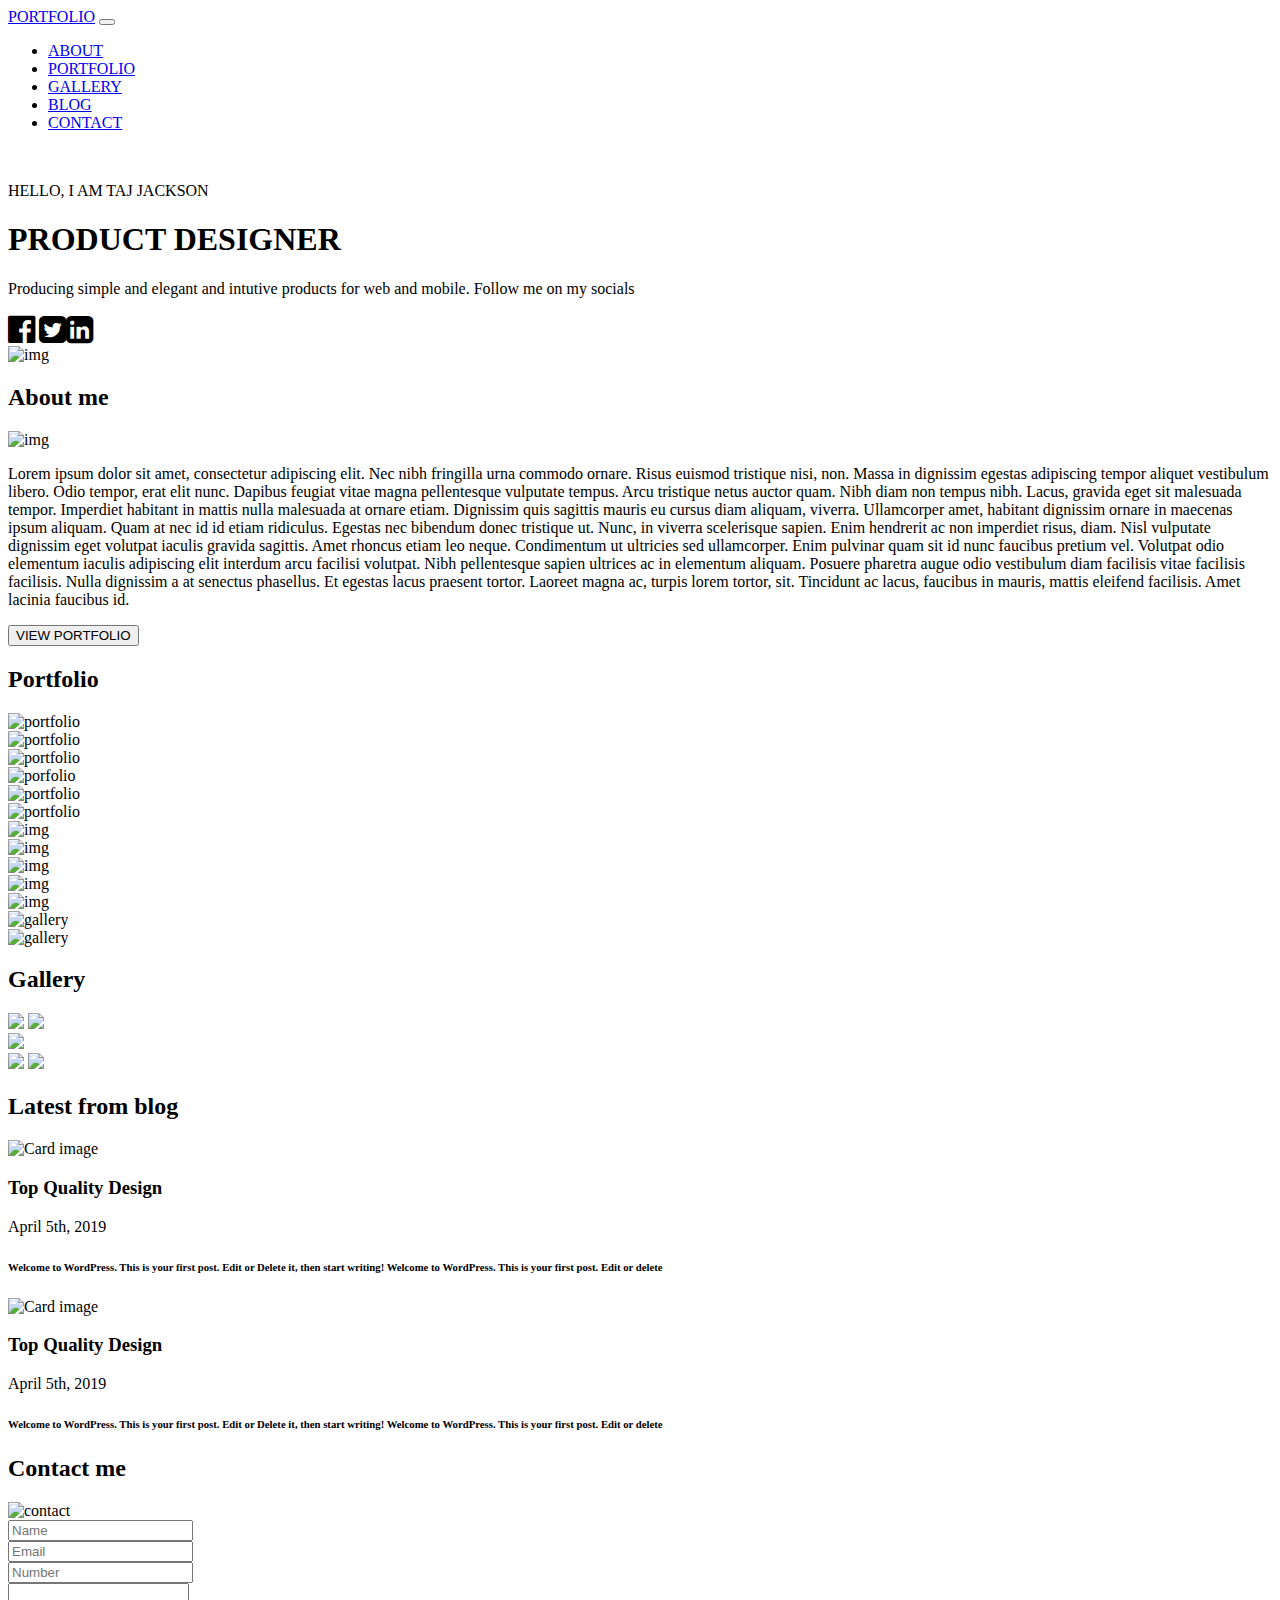
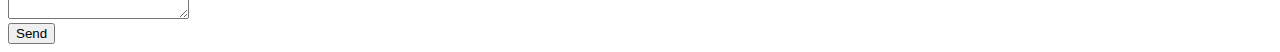
==== commit bf282591: "Update index.html" ====
--- a/index.html
+++ b/index.html
@@ -1,651 +1,292 @@
-<!doctype html>
-<html lang="en">
-  <head>
-    <title>Portfolio</title>
-    <meta charset="utf-8">
-    <meta name="viewport" content="width=device-width, initial-scale=1, shrink-to-fit=no">
-    <link rel="stylesheet" href="https://stackpath.bootstrapcdn.com/bootstrap/4.5.0/css/bootstrap.min.css"
-      integrity="sha384-9aIt2nRpC12Uk9gS9baDl411NQApFmC26EwAOH8WgZl5MYYxFfc+NcPb1dKGj7Sk" crossorigin="anonymous">
-    <link rel="stylesheet" href="style.css">
-  </head>
-  <body>
-    <!-- HOME SECTION -->
-    <section id="home">
-      <div class="container pt-3">
-        <nav class="navbar navbar-expand-lg navbar-light text-white navigation fixed-top container" style="background-color: #000000;">
-          <a class="navbar-brand head-logo px-3 py-1" href="#">A-Z Creative</a>
-          <button class="navbar-toggler" type="button" data-toggle="collapse" data-target="#navbarNav" aria-controls="navbarNav" aria-expanded="false" aria-label="Toggle navigation" style="background-color: #FFFFFF;">
-            <span class="navbar-toggler-icon"></span>
-          </button>
-          <div class="collapse navbar-collapse" id="navbarNav">
-            <ul class="navbar-nav ml-auto">
-              <li class="nav-item ">
-                <a class="nav-link head-link active" href="#home">Home <span class="sr-only">(current)</span></a>
-              </li>
-              <li class="nav-item">
-                <a class="nav-link head-link" href="#about">About Us</a>
-              </li>
-              <li class="nav-item">
-                <a class="nav-link head-link" href="#services">Services</a>
-              </li>
-              <li class="nav-item">
-                <a class="nav-link head-link" href="#portfolio">Portfolio</a>
-              </li>
-              <li class="nav-item">
-                <a class="nav-link head-link" href="#testimonials">Testimonials</a>
-              </li>
-              <li class="nav-item">
-                <a class="nav-link head-link " href="#contact">Contact Us</a>
-              </li>
-            </ul>
-          </div>
-        </nav>
-        
-        <div class="home-content text-white text-center py-5">
-          <h1 class="head-text py-3">CREATIVITY <span style="color: white;">IS</span>
-            <br>
-            INTELLIGENCE <span style="color: white;">HAVING FUN.</span></h1>
-          <p class="head-sub-text py-3" style="color: white;">Our personal and effective approach to every <br> project we work on, is why our clients <br> keep coming back.</p>
-          <button type="submit" class="btn head-btn btn-light px-4">Get Started</button>
-        </div>
-      </div>
-      
-    </section>
-
-    <!-- ABOUT US SECTION -->
-    <section id="about">
-      <div class="container py-5">
-        <h3>ABOUT A-Z CREATIVES</h3>
-        <hr class="hr">
-
-
-        <div class="row py-4 float-left">
-          <div class="col-lg-8 col-md-6 col-sm-12 col-12">
-              <img src="img/about.png" alt="" srcset="" class="img-fluid">
-          </div>
-
-          <div class="col-lg-4 col-md-6 col-sm-12 col-12">
-            <p class="about-text">Lorem ipsum dolor sit amet, consectetur adipiscing elit, sed do eiusmod tempor incididunt ut labore et dolore magna aliqua. Ut enim ad minim veniam, quis nostrud exercitation ullamco laboris nisi ut aliquip ex ea commodo consequat. Duis aute irure dolor in reprehenderit in voluptate velit esse cillum dolore eu fugiat nulla pariatur. Excepteur sint occaecat cupidatat non proident, sunt in culpa qui officia deserunt mollit anim id est laborum.</p>
-          </div>
-        </div>
-
-        <h3 class="py-3">Our personal and effective approach to every project we work on, is why our clients keep coming back.</h3>
-      </div>
-    </section>
-
-    <!-- SERVICES SECTION -->
-    <section id="services">
-      <div class="container py-5">
-        <h3>
-          OUR SERVICES
-        </h3>
-        <hr class="hr mb-3">
-
-        <h4 class="py-3 mt-2 mb-5 float-left">
-          Lorem ipsum dolor sit amet, consectetur adipiscing elit, sed do eiusmod tempor incididunt ut labore et dolore magna
-          aliqua. Ut enim ad minim veniam, quis nostrud exercitation ullamco laboris nisi ut aliquip ex ea commodo consequat.
-        </h4>
-
-        <div class="service-list col d-flex">
-          <div class="first mr-lg-5">
-            <div class="d-flex justify-content-between">
-              <div class="d-flex align-items-center mb-4">
-                <img src="img/svg/research.svg" class="second mr-lg-3">
-                <h6>UX RESEARCH</h6>
-              </div>
-            </div>
-            <p class="services-text">adipiscing elit, sed do eiusmod tempor tempo incididnut ut labore et dolore magna aliqua. Ut enim ad tempo adipiscing elit, sed do eiusmod</p>
-          </div>
-          <div class="first ml-xl-5 mr-lg-5">
-            <div class="sub-head d-flex justify-content-between">
-              <div class="d-flex align-items-center mb-4">
-                <img src="img/svg/audit.svg" class="second-1 mr-lg-3">
-                <h6>UX AUDIT</h6>
-              </div>
-            </div>
-            <p class="services-text">adipiscing elit, sed do eiusmod tempor tempo incididnut ut labore et dolore magna aliqua. Ut enim ad tempo adipiscing elit, sed do eiusmod</p>
-          </div>
-          <div class="first ml-xl-5 mr-lg-5">
-            <div class="sub-head d-flex justify-content-between">
-              <div class="d-flex align-items-center mb-4">
-                <img src="img/svg/design.svg" class="second-1 mr-lg-3">
-                <h6>UX DESIGN</h6>
-              </div>
-            </div>
-            <p class="services-text">adipiscing elit, sed do eiusmod tempor tempo incididnut ut labore et dolore magna aliqua. Ut enim ad tempo adipiscing elit, sed do eiusmod</p>
-          </div>
-          <div class="first ml-xl-5 mr-lg-5">
-            <div class="sub-head d-flex justify-content-between">
-              <div class="d-flex align-items-center mb-4">
-                <img src="img/svg/consult.svg" class="second mr-lg-3">
-                <h6>CONSULTING</h6>
-              </div>
-            </div>
-            <p class="services-text">adipiscing elit, sed do eiusmod tempor tempo incididnut ut labore et dolore magna aliqua. Ut enim ad tempo adipiscing elit, sed do eiusmod</p>
-          </div>
-          <div class="fifth ml-xl-5">
-            <div class="sub-head d-flex justify-content-between">
-              <div class="d-flex align-items-center mb-4">
-                <img src="img/svg/branding.svg" class="second mr-lg-3">
-                <h6>BRANDING</h6>
-              </div>
-            </div>
-            <p class="services-text">adipiscing elit, sed do eiusmod tempor tempo incididnut ut labore et dolore magna aliqua. Ut enim ad tempo adipiscing elit, sed do eiusmod</p>
-          </div>
-        </div>
-      </div>
-    </section>
-
-    <!-- PORTFOLIO SECTION -->
-    <section id="portfolio">
-        <div class="container py-5">
-          <h3>PORTFOLIO</h3>
-        <hr class="hr">
-
-          <div class="img py-3">
-            <img src="img/portfolio.png" alt="" class="img-fluid">
-          </div>
-
-          <div class="pill">
-            <ul class="nav nav-pills mb-3" id="pills-tab" role="tablist">
-              <li class="nav-item projects mr-5 mt-2">
-                PROJECTS
-              </li>
-              <li class="nav-item" role="presentation">
-                <a class="nav-link active projects-link" id="pills-all-tab" data-toggle="pill" href="#pills-all" role="tab"
-                  aria-controls="pills-all" aria-selected="true">All</a>
-              </li>
-              <li class="nav-item" role="presentation">
-                <a class="nav-link text-dark projects-link" id="pills-reasearch-tab" data-toggle="pill" href="#pills-reasearch" role="tab"
-                  aria-controls="pills-reasearch" aria-selected="false">UI Research</a>
-              </li>
-              <li class="nav-item" role="presentation">
-                <a class="nav-link text-dark projects-link" id="pills-audit-tab" data-toggle="pill" href="#pills-audit" role="tab"
-                  aria-controls="pills-audit" aria-selected="false">UX Audit</a>
-              </li>
-              <li class="nav-item" role="presentation">
-                <a class="nav-link text-dark projects-link" id="pills-design-tab" data-toggle="pill" href="#pills-design" role="tab"
-                  aria-controls="pills-design" aria-selected="false">UX Design</a>
-              </li>
-              <li class="nav-item" role="presentation">
-                <a class="nav-link text-dark projects-link" id="pills-branding-tab" data-toggle="pill" href="#pills-branding" role="tab"
-                  aria-controls="pills-branding" aria-selected="false">Branding</a>
-              </li>
-              <li class="nav-item" role="presentation">
-                <a class="nav-link text-dark projects-link" id="pills-consulting-tab" data-toggle="pill" href="#pills-consulting" role="tab"
-                  aria-controls="pills-consulting" aria-selected="false">Consulting</a>
-              </li>
-            </ul>
-            <!-- all tabs  -->
-            <div class="tab-content" id="pills-tabContent">
-              <div class="tab-pane fade show active" id="pills-all" role="tabpanel" aria-labelledby="pills-all-tab">
-                <div class="row">
-                  <div class="col-md-4 col-sm-12 col-xs-12">
-                    <img src="img/port1.png" alt="" srcset="" class="img-fluid">
-                    <div class="project-bottom">
-                      <p class="project-name"> Denver Creation</p>
-                      <p class="project-owner">Mor & Mor</p>
-                    </div>
-                  </div>
-                  <div class="col-md-4 col-sm-12 col-xs-12">
-                    <img src="img/port2.png" alt="" srcset="" class="img-fluid">
-                    <div class="project-bottom">
-                      <p class="project-name"> Molineux</p>
-                      <p class="project-owner">Castle Black</p>
-                    </div>
-                  </div>
-                  <div class="col-md-4 col-sm-12 col-xs-12">
-                    <img src="img/port3.png" alt="" srcset="" class="img-fluid">
-                    <div class="project-bottom">
-                      <p class="project-name"> Reneder Cumbia</p>
-                      <p class="project-owner">Ambassadeurs</p>
-                    </div>
-                  </div>
-                </div>
-
-                <div class="row">
-                  <div class="col-md-4 col-sm-12 col-xs-12">
-                    <img src="img/port4.png" alt="" srcset="" class="img-fluid">
-                    <div class="project-bottom">
-                      <p class="project-name"> Galleria</p>
-                      <p class="project-owner">The Mondeo</p>
-                    </div>
-                  </div>
-                  <div class="col-md-4 col-sm-12 col-xs-12">
-                    <img src="img/port5.png" alt="" srcset="" class="img-fluid">
-                    <div class="project-bottom">
-                      <p class="project-name"> Trader Money</p>
-                      <p class="project-owner">FG & G</p>
-                    </div>
-                  </div>
-                  <div class="col-md-4 col-sm-12 col-xs-12">
-                    <img src="img/port6.png" alt="" srcset="" class="img-fluid">
-                    <div class="project-bottom">
-                      <p class="project-name"> Eko Project</p>
-                      <p class="project-owner">Islanders</p>
-                    </div>
-                  </div>
-                </div>
-              </div>
-                <!-- ui/ux research  -->
-              <div class="tab-pane fade" id="pills-reasearch" role="tabpanel" aria-labelledby="pills-reasearch-tab">
-                  <div class="row">
-                    <div class="col-md-4 col-sm-12 col-xs-12">
-                      <img src="img/port6.png" alt="" srcset="" class="img-fluid">
-                      <div class="project-bottom">
-                        <p class="project-name"> Eko Project</p>
-                        <p class="project-owner">Islanders</p>
-                      </div>
-                    </div>
-                    <div class="col-md-4 col-sm-12 col-xs-12">
-                      <img src="img/port5.png" alt="" srcset="" class="img-fluid">
-                      <div class="project-bottom">
-                        <p class="project-name"> Trader Money</p>
-                        <p class="project-owner">FG & G</p>
-                      </div>
-                    </div>
-                    <div class="col-md-4 col-sm-12 col-xs-12">
-                      <img src="img/port4.png" alt="" srcset="" class="img-fluid">
-                      <div class="project-bottom">
-                        <p class="project-name"> Galleria</p>
-                        <p class="project-owner">The Mondeo</p>
-                      </div>
-                    </div>
-                  </div>
-
-                  <div class="row">
-                    <div class="col-md-4 col-sm-12 col-xs-12">
-                      <img src="img/port3.png" alt="" srcset="" class="img-fluid">
-                      <div class="project-bottom">
-                        <p class="project-name"> Reneder Cumbia</p>
-                        <p class="project-owner">Ambassadeurs</p>
-                      </div>
-                    </div>
-                    <div class="col-md-4 col-sm-12 col-xs-12">
-                      <img src="img/port2.png" alt="" srcset="" class="img-fluid">
-                      <div class="project-bottom">
-                        <p class="project-name"> Molineux</p>
-                        <p class="project-owner">Castle Black</p>
-                      </div>
-                    </div>
-                    <div class="col-md-4 col-sm-12 col-xs-12">
-                      <img src="img/port1.png" alt="" srcset="" class="img-fluid">
-                      <div class="project-bottom">
-                        <p class="project-name"> Denver Creation</p>
-                        <p class="project-owner">Mor & Mor</p>
-                      </div>
-                    </div>
-                  </div>
-              </div>
-              <!-- ui audit -->
-              <div class="tab-pane fade" id="pills-audit" role="tabpanel" aria-labelledby="pills-audit-tab">
-                <div class="row">
-                  <div class="col-md-4 col-sm-12 col-xs-12">
-                    <img src="img/port3.png" alt="" srcset="" class="img-fluid">
-                    <div class="project-bottom">
-                      <p class="project-name"> Reneder Cumbia</p>
-                      <p class="project-owner">Ambassadeurs</p>
-                    </div>
-                  </div>
-                  <div class="col-md-4 col-sm-12 col-xs-12">
-                    <img src="img/port2.png" alt="" srcset="" class="img-fluid">
-                    <div class="project-bottom">
-                      <p class="project-name"> Molineux</p>
-                      <p class="project-owner">Castle Black</p>
-                    </div>
-                  </div>
-                  <div class="col-md-4 col-sm-12 col-xs-12">
-                    <img src="img/port1.png" alt="" srcset="" class="img-fluid">
-                    <div class="project-bottom">
-                      <p class="project-name"> Denver Creation</p>
-                      <p class="project-owner">Mor & Mor</p>
-                    </div>
-                  </div>
-                </div>
-
-                <div class="row">
-                  <div class="col-md-4 col-sm-12 col-xs-12">
-                    <img src="img/port6.png" alt="" srcset="" class="img-fluid">
-                    <div class="project-bottom">
-                      <p class="project-name"> Eko Project</p>
-                      <p class="project-owner">Islanders</p>
-                    </div>
-                  </div>
-                  <div class="col-md-4 col-sm-12 col-xs-12">
-                    <img src="img/port5.png" alt="" srcset="" class="img-fluid">
-                    <div class="project-bottom">
-                      <p class="project-name"> Trader Money</p>
-                      <p class="project-owner">FG & G</p>
-                    </div>
-                  </div>
-                  <div class="col-md-4 col-sm-12 col-xs-12">
-                    <img src="img/port4.png" alt="" srcset="" class="img-fluid">
-                    <div class="project-bottom">
-                      <p class="project-name"> Galleria</p>
-                      <p class="project-owner">The Mondeo</p>
-                    </div>
-                  </div>
-                </div>
-              </div>
-
-              <!-- design -->
-              <div class="tab-pane fade" id="pills-design" role="tabpanel" aria-labelledby="pills-design-tab">
-                <div class="row">
-                  <div class="col-md-4 col-sm-12 col-xs-12">
-                    <img src="img/port1.png" alt="" srcset="" class="img-fluid">
-                    <div class="project-bottom">
-                      <p class="project-name"> Denver Creation</p>
-                      <p class="project-owner">Mor & Mor</p>
-                    </div>
-                  </div>
-                  <div class="col-md-4 col-sm-12 col-xs-12">
-                    <img src="img/port3.png" alt="" srcset="" class="img-fluid">
-                    <div class="project-bottom">
-                      <p class="project-name"> Reneder Cumbia</p>
-                      <p class="project-owner">Ambassadeurs</p>
-                    </div>
-                  </div>
-                  <div class="col-md-4 col-sm-12 col-xs-12">
-                    <img src="img/port5.png" alt="" srcset="" class="img-fluid">
-                    <div class="project-bottom">
-                      <p class="project-name"> Trader Money</p>
-                      <p class="project-owner">FG & G</p>
-                    </div>
-                  </div>
-                </div>
-
-                <div class="row">
-                  <div class="col-md-4 col-sm-12 col-xs-12">
-                    <img src="img/port2.png" alt="" srcset="" class="img-fluid">
-                    <div class="project-bottom">
-                      <p class="project-name"> Molineux</p>
-                      <p class="project-owner">Castle Black</p>
-                    </div>
-                  </div>
-                  <div class="col-md-4 col-sm-12 col-xs-12">
-                    <img src="img/port4.png" alt="" srcset="" class="img-fluid">
-                    <div class="project-bottom">
-                      <p class="project-name"> Galleria</p>
-                      <p class="project-owner">The Mondeo</p>
-                    </div>
-                  </div>
-                  <div class="col-md-4 col-sm-12 col-xs-12">
-                    <img src="img/port6.png" alt="" srcset="" class="img-fluid">
-                    <div class="project-bottom">
-                      <p class="project-name"> Eko Project</p>
-                      <p class="project-owner">Islanders</p>
-                    </div>
-                  </div>
-                </div>
-              </div>
-              <!-- branding -->
-              <div class="tab-pane fade" id="pills-branding" role="tabpanel" aria-labelledby="pills-branding-tab">
-                <div class="row">
-                  <div class="col-md-4 col-sm-12 col-xs-12">
-                    <img src="img/port2.png" alt="" srcset="" class="img-fluid">
-                    <div class="project-bottom">
-                      <p class="project-name"> Molineux</p>
-                      <p class="project-owner">Castle Black</p>
-                    </div>
-                  </div>
-                  <div class="col-md-4 col-sm-12 col-xs-12">
-                    <img src="img/port4.png" alt="" srcset="" class="img-fluid">
-                    <div class="project-bottom">
-                      <p class="project-name"> Galleria</p>
-                      <p class="project-owner">The Mondeo</p>
-                    </div>
-                  </div>
-                  <div class="col-md-4 col-sm-12 col-xs-12">
-                    <img src="img/port6.png" alt="" srcset="" class="img-fluid">
-                    <div class="project-bottom">
-                      <p class="project-name"> Eko Project</p>
-                      <p class="project-owner">Islanders</p>
-                    </div>
-                  </div>
-                </div>
-
-                <div class="row">
-                  <div class="col-md-4 col-sm-12 col-xs-12">
-                    <img src="img/port1.png" alt="" srcset="" class="img-fluid">
-                    <div class="project-bottom">
-                      <p class="project-name"> Denver Creation</p>
-                      <p class="project-owner">Mor & Mor</p>
-                    </div>
-                  </div>
-                  <div class="col-md-4 col-sm-12 col-xs-12">
-                    <img src="img/port3.png" alt="" srcset="" class="img-fluid">
-                    <div class="project-bottom">
-                      <p class="project-name"> Reneder Cumbia</p>
-                      <p class="project-owner">Ambassadeurs</p>
-                    </div>
-                  </div>
-                  <div class="col-md-4 col-sm-12 col-xs-12">
-                    <img src="img/port5.png" alt="" srcset="" class="img-fluid">
-                    <div class="project-bottom">
-                      <p class="project-name"> Trader Money</p>
-                      <p class="project-owner">FG & G</p>
-                    </div>
-                  </div>
-                </div>
-              </div>
-              <!-- consulting -->
-              <div class="tab-pane fade" id="pills-consulting" role="tabpanel" aria-labelledby="pills-consulting-tab">
-                <div class="row">
-                  <div class="col-md-4 col-sm-12 col-xs-12">
-                    <img src="img/port6.png" alt="" srcset="" class="img-fluid">
-                    <div class="project-bottom">
-                      <p class="project-name"> Eko Project</p>
-                      <p class="project-owner">Islanders</p>
-                    </div>
-                  </div>
-                  <div class="col-md-4 col-sm-12 col-xs-12">
-                    <img src="img/port3.png" alt="" srcset="" class="img-fluid">
-                    <div class="project-bottom">
-                      <p class="project-name"> Reneder Cumbia</p>
-                      <p class="project-owner">Ambassadeurs</p>
-                    </div>
-                  </div>
-                  <div class="col-md-4 col-sm-12 col-xs-12">
-                    <img src="img/port2.png" alt="" srcset="" class="img-fluid">
-                    <div class="project-bottom">
-                      <p class="project-name"> Molineux</p>
-                      <p class="project-owner">Castle Black</p>
-                    </div>
-                  </div>
-                </div>
-
-                <div class="row">
-                  <div class="col-md-4 col-sm-12 col-xs-12">
-                    <img src="img/port5.png" alt="" srcset="" class="img-fluid">
-                    <div class="project-bottom">
-                      <p class="project-name"> Trader Money</p>
-                      <p class="project-owner">FG & G</p>
-                    </div>
-                  </div>
-                  <div class="col-md-4 col-sm-12 col-xs-12">
-                    <img src="img/port4.png" alt="" srcset="" class="img-fluid">
-                    <div class="project-bottom">
-                      <p class="project-name"> Trader Money</p>
-                      <p class="project-owner">FG & G</p>
-                    </div>
-                  </div>
-                  <div class="col-md-4 col-sm-12 col-xs-12">
-                    <img src="img/port1.png" alt="" srcset="" class="img-fluid">
-                    <div class="project-bottom">
-                      <p class="project-name"> Denver Creation</p>
-                      <p class="project-owner">Mor & Mor</p>
-                    </div>
-                  </div>
-                </div>
-              </div>
-            </div>
-          </div>
-        </div>
-    </section>
-
-    <section id="testimonials">
-      <div class="container py-5">
-        <h3>
-          Testimonials
-        </h3>
-        <hr class="hr">
-
-        <div class="card-section float-left">
-          <div class="row">
-            <div class="col-lg-4 col-md-4 col-12">
-              <div class="card-section pt-4 mt-5">
-                <div class="card card-dark pt-5 mt-5">
-                  <div class="card-body text-center">
-                    <p class="testimonial-name pt-5 pb-4">
-                      Jeremiah Lin
-                    </p>
-                    <p class="testimonial">
-                      “Lorem ipsum dolor sit amet, <br> consectetur adipiscing elit, sed do <br> eiusmod tempor incididunt ut labore <br> et dolore magna aliqua.”
-                    </p>
-                  </div>
-                </div>
-                <img src="img/testimonial1.png" class="img-fluid card-image" alt="...">
-                
-              </div>            
-            </div>
-            <div class="col-lg-4 col-md-4 col-12">
-              <div class="card-section pt-4 mt-5">
-                <div class="card card-dark pt-5 mt-5">
-                  <div class="card-body text-center">
-                    <p class="testimonial-name pt-5 pb-4">
-                      Sarah Connor
-                    </p>
-                    <p class="testimonial">
-                      “Lorem ipsum dolor sit amet, <br> consectetur adipiscing elit, sed do <br> eiusmod tempor incididunt ut labore <br> et dolore magna aliqua.”
-                    </p>
-                  </div>
-                </div>
-                <img src="img/testimonial2.png" class="img-fluid card-image" alt="...">
-            
-              </div>
-            </div>
-            <div class="col-lg-4 col-md-4 col-12">
-              <div class="card-section pt-4 mt-5">
-                <div class="card card-dark pt-5 mt-5">
-                  <div class="card-body text-center">
-                    <p class="testimonial-name pt-5 pb-4">
-                      Jessica Pearson
-                    </p>
-                    <p class="testimonial">
-                      “Lorem ipsum dolor sit amet, <br> consectetur adipiscing elit, sed do <br> eiusmod tempor incididunt ut labore <br> et dolore magna aliqua.”
-                    </p>
-                  </div>
-                </div>
-                <img src="img/testimonial3.png" class="img-fluid card-image" alt="...">
-              </div>
-            </div>
-          </div>
-        </div>
-
-        <div class="text-center">
-          <button type="submit" class="btn btn-pink px-4 mt-5">Get A Quote</button>
-        </div>
-      </div>
-    </section>
-
-    <section id="contact">
-      <div class="container py-5">
-        <h3>
-          Contact Us
-        </h3>
-        <hr class="hr">
-
-
-        <div class="contact-form mt-5 contact-pad">
-          <div class="row p-3">
-            <div class="col-md-5 col-lg-5 col-12 contact-pad">
-              <h5 class="contact-1 mb-5">A-Z Creatives LTD.</h5>
-
-              <h5 class="contact text-pink">OUR LOCATION<h5>
-              <p class="contact">113, Oshodi-Apapa Express way, 23401, Lagos.</p>
-
-              <h5 class="contact text-pink mt-5">E-MAIL AND TELEPHONE</h5>
-              <p class="contact">welcome@a-zcreatives.com <br> +234 7894 367 434</p>
-            </div>
-
-            <div class="col-lg-7 col-md-7 col-12 contact-pad">
-              <form>
-                <div class="form-group">
-                  <label for="exampleFormControlInput1">Email</label><br>
-                  <input type="email" class="form-control" id="exampleFormControlInput1" placeholder="you@example.com">
-                </div>
-                
-                <div class="form-group mt-5">
-                  <label for="exampleFormControlInput1">Full name</label><br>
-                  <input type="text" class="form-control" id="exampleFormControlInput1" placeholder="Enter Full name">
-                </div>
-
-                <div class="form-group mt-5">
-                  <label for="exampleFormControlInput1">Subject</label><br>
-                  <input type="text" class="form-control" id="exampleFormControlInput1" placeholder="Enter subject">
-                </div>
-
-                <div class="form-group mt-5">
-                  <label for="exampleFormControlTextarea1">Message</label><br>
-                  <textarea class="form-control" id="exampleFormControlTextarea1" rows="5" placeholder="Type Message"></textarea>
-                </div>
-
-                <div class="text-center">
-                  <button type="submit" class="btn btn-pink px-4 mt-5">SEND MESSAGE</button>
-                </div>          
-              </form>
-            </div>
-          </div>
-        </div>
-      </div>
-    </section>
-
-    <section id="footer">
-      <div class="footer-content text-white">
-        <div class="container py-5">
-          <div class="row">
-            <div class="col-md-4 col-lg-4 col-12 mb-5">
-              <h5 class="footer-2">CONTACT US</h5>
-              <p class="footer-2">A-Z Creatives Ltd. <br> 113, Oshodi-Apapa Express <br> Way, 23401, Lagos. <br> +234 7894 367 434 <br> enquiries@a-zcreatives.com</p>
-              <p class="footer-2">Connect With Us</p>
-              <div class="social">
-                <img src="img/social1.png" alt="" class="mr-2">
-                <img src="img/social2.png" alt="" class="mr-2">
-                <img src="img/social3.png" alt="">
-              </div>
-            </div>
-
-            <div class="col-md-4 col-lg-4 col-12 px-md-5 mb-5 text-md-center">
-              <h5 class="footer">HELP</h5>
-              <a class="footer" href="#">Help Center</a><br>
-              <a class="footer" href="#">Become An <br> Affiliate</a>
-            </div>
-
-            <div class="col-md-4 col-lg-4 col-12 px-md-5 text-md-right">
-              <h5 class="footer">AUTHOR</h5>
-              <a class="footer" href="#">Become An <br> Author</a><br>
-              <a class="footer" href="#">Author Sign In</a>
-            </div>
-          </div>
-        </div>
-      </div>
-
-      <div class="copyright">
-        <div class="container text-center pt-4 pb-3 text-white">
-          <p>&copy; 2020 A-Z Creatives LTD. All rights reserved</p>
-        </div>
-      </div>
-    </section>
-      
-    <!-- Optional JavaScript -->
-    <!-- jQuery first, then Popper.js, then Bootstrap JS -->
-    <script src="https://code.jquery.com/jquery-3.5.1.slim.min.js"
-      integrity="sha384-DfXdz2htPH0lsSSs5nCTpuj/zy4C+OGpamoFVy38MVBnE+IbbVYUew+OrCXaRkfj" crossorigin="anonymous"></script>
-    <script src="https://cdn.jsdelivr.net/npm/popper.js@1.16.0/dist/umd/popper.min.js"
-      integrity="sha384-Q6E9RHvbIyZFJoft+2mJbHaEWldlvI9IOYy5n3zV9zzTtmI3UksdQRVvoxMfooAo" crossorigin="anonymous"></script>
-    <script src="https://stackpath.bootstrapcdn.com/bootstrap/4.5.0/js/bootstrap.min.js"
-      integrity="sha384-OgVRvuATP1z7JjHLkuOU7Xw704+h835Lr+6QL9UvYjZE3Ipu6Tp75j7Bh/kR0JKI" crossorigin="anonymous"></script>
-    <script src="/main.js"></script>
-  </body>
-
-</html>+<!doctype html>
+<html lang="en">
+
+<head>
+    <!-- Required meta tags -->
+    <meta charset="utf-8">
+    <meta name="viewport" content="width=device-width, initial-scale=1, shrink-to-fit=no">
+    <!-- Bootstrap CSS -->
+    <link rel="stylesheet" href="https://stackpath.bootstrapcdn.com/bootstrap/4.5.0/css/bootstrap.min.css" integrity="sha384-9aIt2nRpC12Uk9gS9baDl411NQApFmC26EwAOH8WgZl5MYYxFfc+NcPb1dKGj7Sk" crossorigin="anonymous">
+    <link rel="stylesheet" href="https://use.fontawesome.com/releases/v5.7.0/css/all.css" integrity="sha384-lZN37f5QGtY3VHgisS14W3ExzMWZxybE1SJSEsQp9S+oqd12jhcu+A56Ebc1zFSJ" crossorigin="anonymous">
+    <link rel="stylesheet" href="taj.css">
+    <link rel="stylesheet" href="https://cdnjs.cloudflare.com/ajax/libs/font-awesome/4.7.0/css/font-awesome.min.css">
+    <title>TAJ JACKSON</title>
+</head>
+<nav class="navbar navbar-expand-lg navbar-light nav-text ">
+    <div class="container-fluid">
+        <a class="navbar-brand" href="#">PORTFOLIO</a>
+        <button class="navbar-toggler" type="button" data-toggle="collapse" data-target="#navbarNav" aria-controls="navbarNav" aria-expanded="false" aria-label="Toggle navigation">
+            <span class="navbar-toggler-icon"></span>
+          </button>
+        <div class="collapse navbar-collapse justify-content-end" id="navbarNav">
+            <ul class="navbar-nav ">
+                <li class="nav-item">
+                    <a class="nav-link" href="#about">ABOUT</a>
+                </li>
+                <li class="nav-item">
+                    <a class="nav-link" href="#portfolio">PORTFOLIO</a>
+                </li>
+                <li class="nav-item">
+                    <a class="nav-link" href="#gallery">GALLERY</a>
+                </li>
+                <li class="nav-item">
+                    <a class="nav-link" href="#blog">BLOG</a>
+                </li>
+                <li class="nav-item">
+                    <a class="nav-link" href="#contact">CONTACT</a>
+                </li>
+
+            </ul>
+        </div>
+    </div>
+</nav>
+
+<body>
+    <!--Title section-->
+    <div class="container-fluid">
+        <header>
+            <div class="row">
+                <img class=" no" src="./image/image/logan-weaver-xP_3O2VvEsc-unsplash-removebg-preview 2.png" alt="">
+
+                <div class="col-md-6">
+                    <div class="title">
+                        <p class="p1">HELLO, I AM TAJ JACKSON</p>
+                        <h1>PRODUCT DESIGNER</h1>
+                        <p class="p2">Producing simple and elegant and intutive products for web and mobile. Follow me on my socials</p>
+                        <i class="fa fa-facebook-official fa-2x" aria-hidden="true"> </i> <i class="fa fa-twitter-square fa-2x"></i><i class="fa fa-linkedin-square fa-2x" aria-hidden="true"></i>
+
+                    </div>
+                </div>
+                <div class="col-lg-6"><img class="title-image" src="./image/image/logan-weaver-xP_3O2VvEsc-unsplash-removebg-preview 1 (1).png" alt="img">
+                </div>
+            </div>
+        </header>
+    </div>
+    <!--End of title-->
+    <!--About section-->
+    <main class="mx-auto container-fluid clearfix">
+        <section id="about" class="mx-auto">
+            <div class="container-fluid">
+                <h2>About me</h2>
+                <div class="row">
+                    <div class="row-about row">
+                        <div class="column-about col-sm-6">
+                            <img class="about__" src="./image/image/Group 4.png" alt="img">
+                        </div>
+                        <div class="column-about col-sm-6">
+                            <p class="abt-p ">Lorem ipsum dolor sit amet, consectetur adipiscing elit. Nec nibh fringilla urna commodo ornare. Risus euismod tristique nisi, non. Massa in dignissim egestas adipiscing tempor aliquet vestibulum libero. Odio tempor, erat elit
+                                nunc. Dapibus feugiat vitae magna pellentesque vulputate tempus. Arcu tristique netus auctor quam. Nibh diam non tempus nibh. Lacus, gravida eget sit malesuada tempor. Imperdiet habitant in mattis nulla malesuada at ornare
+                                etiam. Dignissim quis sagittis mauris eu cursus diam aliquam, viverra. Ullamcorper amet, habitant dignissim ornare in maecenas ipsum aliquam. Quam at nec id id etiam ridiculus. Egestas nec bibendum donec tristique ut. Nunc,
+                                in viverra scelerisque sapien. Enim hendrerit ac non imperdiet risus, diam. Nisl vulputate dignissim eget volutpat iaculis gravida sagittis. Amet rhoncus etiam leo neque. Condimentum ut ultricies sed ullamcorper. Enim pulvinar
+                                quam sit id nunc faucibus pretium vel. Volutpat odio elementum iaculis adipiscing elit interdum arcu facilisi volutpat. Nibh pellentesque sapien ultrices ac in elementum aliquam. Posuere pharetra augue odio vestibulum diam
+                                facilisis vitae facilisis facilisis. Nulla dignissim a at senectus phasellus. Et egestas lacus praesent tortor. Laoreet magna ac, turpis lorem tortor, sit. Tincidunt ac lacus, faucibus in mauris, mattis eleifend facilisis.
+                                Amet lacinia faucibus id.
+                            </p> <a class="abt-p" href="#portfolio"><button type="button"  class="btn btn-outline"> VIEW PORTFOLIO </button></a>
+                        </div>
+                    </div>
+                </div>
+            </div>
+        </section>
+        <!--End of About-->
+        <!--Portfolio section-->
+        <section id="portfolio" class="mx-auto">
+            <div class="container-fluid">
+                <h2>Portfolio</h2>
+                <div id="carousell" class="carousel slide" data-ride="carousel">
+                    <div class="carousel-inner">
+                        <div class="carousel-item active">
+                            <img src="./image/image/Group 6.png" class="d-block w-100" alt="portfolio">
+                        </div>
+                        <div class="carousel-item">
+                            <img src="./image/image/Group 7.png" class="d-block w-100" alt="portfolio">
+                        </div>
+                        <div class="carousel-item">
+                            <img src="./image/image/Group 8.png" class="d-block w-100" alt="portfolio">
+                        </div>
+                    </div>
+                    <a class="carousel-control-prev" href="#carousell" role="button" data-slide="prev">
+                        <span class="carousel-control-prev-icon" aria-hidden="true"></span>
+                        <span class="sr-only">Previous</span>
+                    </a>
+                    <a class="carousel-control-next" href="#carousell" role="button" data-slide="next">
+                        <span class="carousel-control-next-icon" aria-hidden="true"></span>
+                        <span class="sr-only">Next</span>
+                    </a>
+                </div>
+
+                <div class="row">
+                    <div class="row-portfolio">
+                        <div class="column-portfolio">
+                            <img class="card-portfolio" src="./image/image/Group 6.png" alt="porfolio" style="width:100%">
+
+                        </div>
+                        <div class="column-portfolio">
+                            <img class="card-portfolio" src="./image/image/Group 7.png" alt="portfolio" style="width:100%">
+
+                        </div>
+                        <div class="column-portfolio">
+                            <img class="card-portfolio" src="./image/image/Group 8.png" alt="portfolio" style="width:100%">
+                            <div class="card-g2">
+
+                            </div>
+                        </div>
+                    </div>
+                </div>
+            </div>
+        </section>
+        <!--End of portfolio-->
+        <!--sponsors logo-->
+        <section>
+            <div class="row mx-auto">
+                <div class="sponsors row">
+                    <div class="col-sm-2 ">
+                        <img class="deals-logo" src="./image/image/Rectangle (6).png" alt="img">
+                    </div>
+                    <div class="col-sm-2 ">
+                        <img class="deals-logo" src="./image/image/Rectangle (8).png" alt="img">
+                    </div>
+                    <div class="col-sm-2 ">
+                        <img class="deals-logo" src="./image/image/Rectangle (4).png" alt="img">
+                    </div>
+                    <div class="col-sm-2 ">
+                        <img class="deals-logo" src="./image/image/Rectangle (5).png" alt="img">
+                    </div>
+                    <div class="col-sm-2 ">
+                        <img class="deals-logo" src="./image/image/Rectangle (7).png" alt="img">
+                    </div>
+                </div>
+            </div>
+        </section>
+        <section id="gallery-2">
+            <div class="container-fluid mx-auto">
+                <div class="row-g2 row">
+                    <div class="column-g2 col-sm-6">
+                        <img class="card-g2" src="./image/image/Rectangle 4.png" alt="gallery" style="width:100%">
+                        <div class="card-g2">
+
+                        </div>
+                    </div>
+                    <div class="column-g2 col-sm-6">
+                        <img src="./image/image/Group 12.png" alt="gallery" style="width:100%">
+                        <div class="card-g2">
+
+                        </div>
+                    </div>
+                </div>
+            </div>
+        </section>
+
+        <!--Gallery section-->
+        <section id="gallery">
+            <div class="container-fluid mx-auto">
+                <h2>Gallery</h2>
+                <div class="row">
+                    <div class="row-gllry row">
+                        <div class="column-gllry col-sm-5 col">
+                            <img class="gallery try" src="./image/image/Rectangle 7.png" style="width: 100%;">
+                            <img class="try" src="./image/image/Rectangle 9.png" style="width: 100%;">
+                        </div>
+                        <div class="column-gllry col-sm-7 col">
+                            <img class="gallery dry" src="./image/image/Rectangle 8.png" style="width: 100%;">
+                            <div class="row col-sm">
+                                <img class="col-sm-6" src="./image/image/Rectangle 11.png">
+                                <img class="col-sm-6" src="./image/image/Rectangle 10.png">
+
+
+                            </div>
+                        </div>
+
+
+
+
+                    </div>
+                </div>
+            </div>
+        </section>
+        <!--Gallery end-->
+
+        <!--Blog sectiom-->
+        <section id="blog">
+            <div class="container-fluid mx-auto">
+                <h2>Latest from blog</h2>
+                <div class="row-blog row">
+                    <div class="column-blog col-sm-6">
+                        <img class="card-img-top" src="./image/image/Rectangle 12.png" alt="Card image">
+                        <div class="card-blog ">
+                            <h3 class="text-primary"> Top Quality Design</h3>
+                            <p> April 5th, 2019</p>
+                            <h6> Welcome to WordPress. This is your first post. Edit or Delete it, then start writing! Welcome to WordPress. This is your first post. Edit or delete</h6>
+                        </div>
+                    </div>
+                    <div class="column-blog col-sm-6">
+                        <img class="card-img-top" src="./image/image/Rectangle 12 (1).png" alt="Card image">
+                        <div class="card-blog">
+                            <h3 class="text-primary"> Top Quality Design</h3>
+                            <p> April 5th, 2019</p>
+                            <h6> Welcome to WordPress. This is your first post. Edit or Delete it, then start writing! Welcome to WordPress. This is your first post. Edit or delete</h6>
+                        </div>
+                    </div>
+                </div>
+            </div>
+        </section>
+        <!--Blog end-->
+        <!--Contact section-->
+        <section id="contact">
+            <div class="container-fluid mx-auto">
+                <h2>Contact me</h2>
+                <div class="row">
+                    <div class="row-contact">
+
+                        <div class="column-contact col-sm-6">
+                            <img src="./image/image/map.png" alt="contact" style="width: 100%;">
+
+
+                        </div>
+                        <div class="column-contact col-sm-6">
+                            <form>
+                                <div class="form-group">
+                                    <input type="text" class=" input" id="exampleFormControlInput1" placeholder="Name">
+                                </div>
+                                <div class="form-group">
+                                    <input type="email" class="input" id="FormControlInput1" placeholder="Email">
+                                </div>
+                                <div class="form-group">
+                                    <input type="number" class="input" id="FormControlInput2" placeholder="Number">
+                                </div>
+                                <div class="form-group">
+                                    <textarea class="input" placeholder="Message">
+                  </textarea>
+                                </div>
+                            </form>
+                            <button type="button" class="btn btn-primary" value="Submit">Send
+              </button>
+
+                        </div>
+                    </div>
+
+                </div>
+            </div>
+        </section>
+    </main>
+
+    <!-- Optional JavaScript -->
+    <!-- Popper.js first, then Bootstrap JS -->
+    <script src="https://code.jquery.com/jquery-3.5.1.slim.min.js" integrity="sha384-DfXdz2htPH0lsSSs5nCTpuj/zy4C+OGpamoFVy38MVBnE+IbbVYUew+OrCXaRkfj" crossorigin="anonymous"></script>
+    <script src="https://cdn.jsdelivr.net/npm/popper.js@1.16.0/dist/umd/popper.min.js" integrity="sha384-Q6E9RHvbIyZFJoft+2mJbHaEWldlvI9IOYy5n3zV9zzTtmI3UksdQRVvoxMfooAo" crossorigin="anonymous"></script>
+    <script src="https://stackpath.bootstrapcdn.com/bootstrap/4.5.0/js/bootstrap.min.js" integrity="sha384-OgVRvuATP1z7JjHLkuOU7Xw704+h835Lr+6QL9UvYjZE3Ipu6Tp75j7Bh/kR0JKI" crossorigin="anonymous"></script>
+    <script src="https://cdnjs.cloudflare.com/ajax/libs/jquery/3.1.0/jquery.min.js">
+    </script>
+    <script>
+        $("a[href^='#']").click(function(e) {
+            e.preventDefault();
+            var position = $($(this).attr("href")).offset().top;
+            $("body, html").animate({
+                    scrollTop: position
+                }
+                /* speed */
+            );
+        });
+    </script>
+</body>
+
+</html>
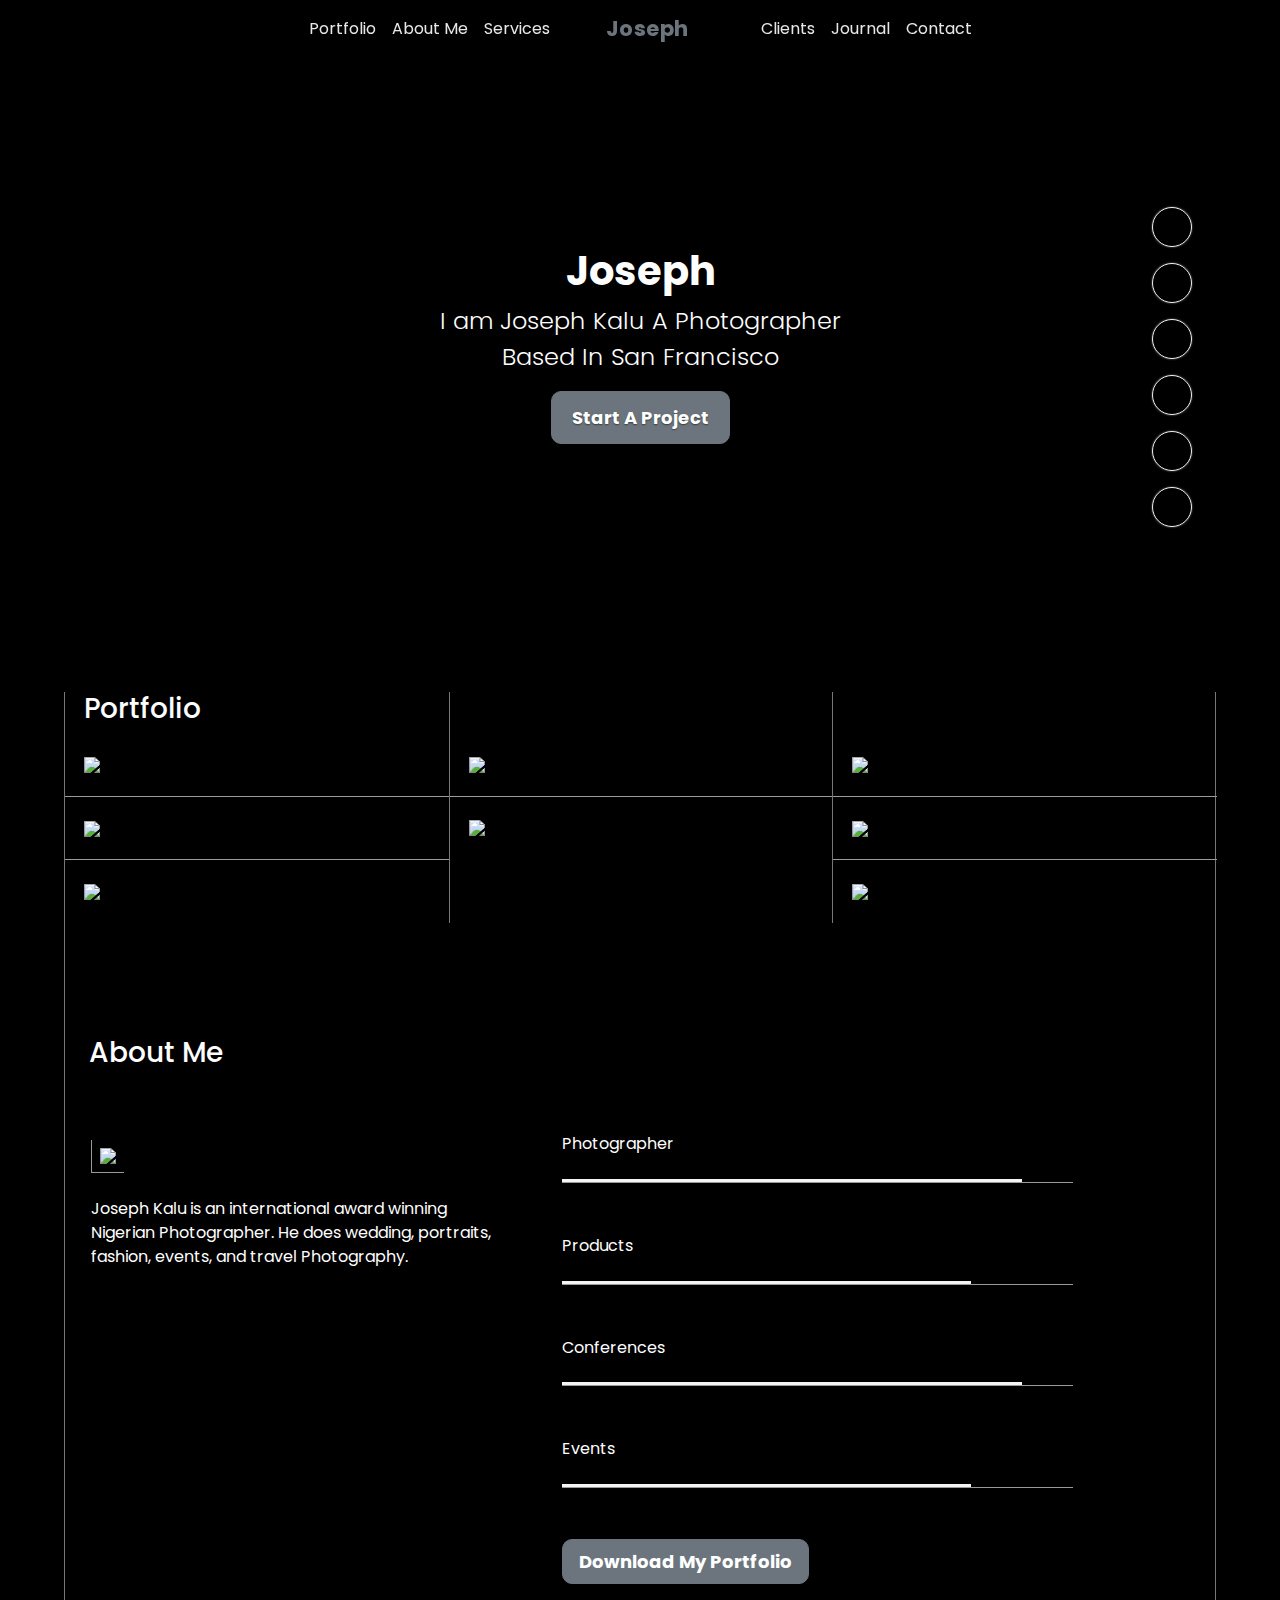
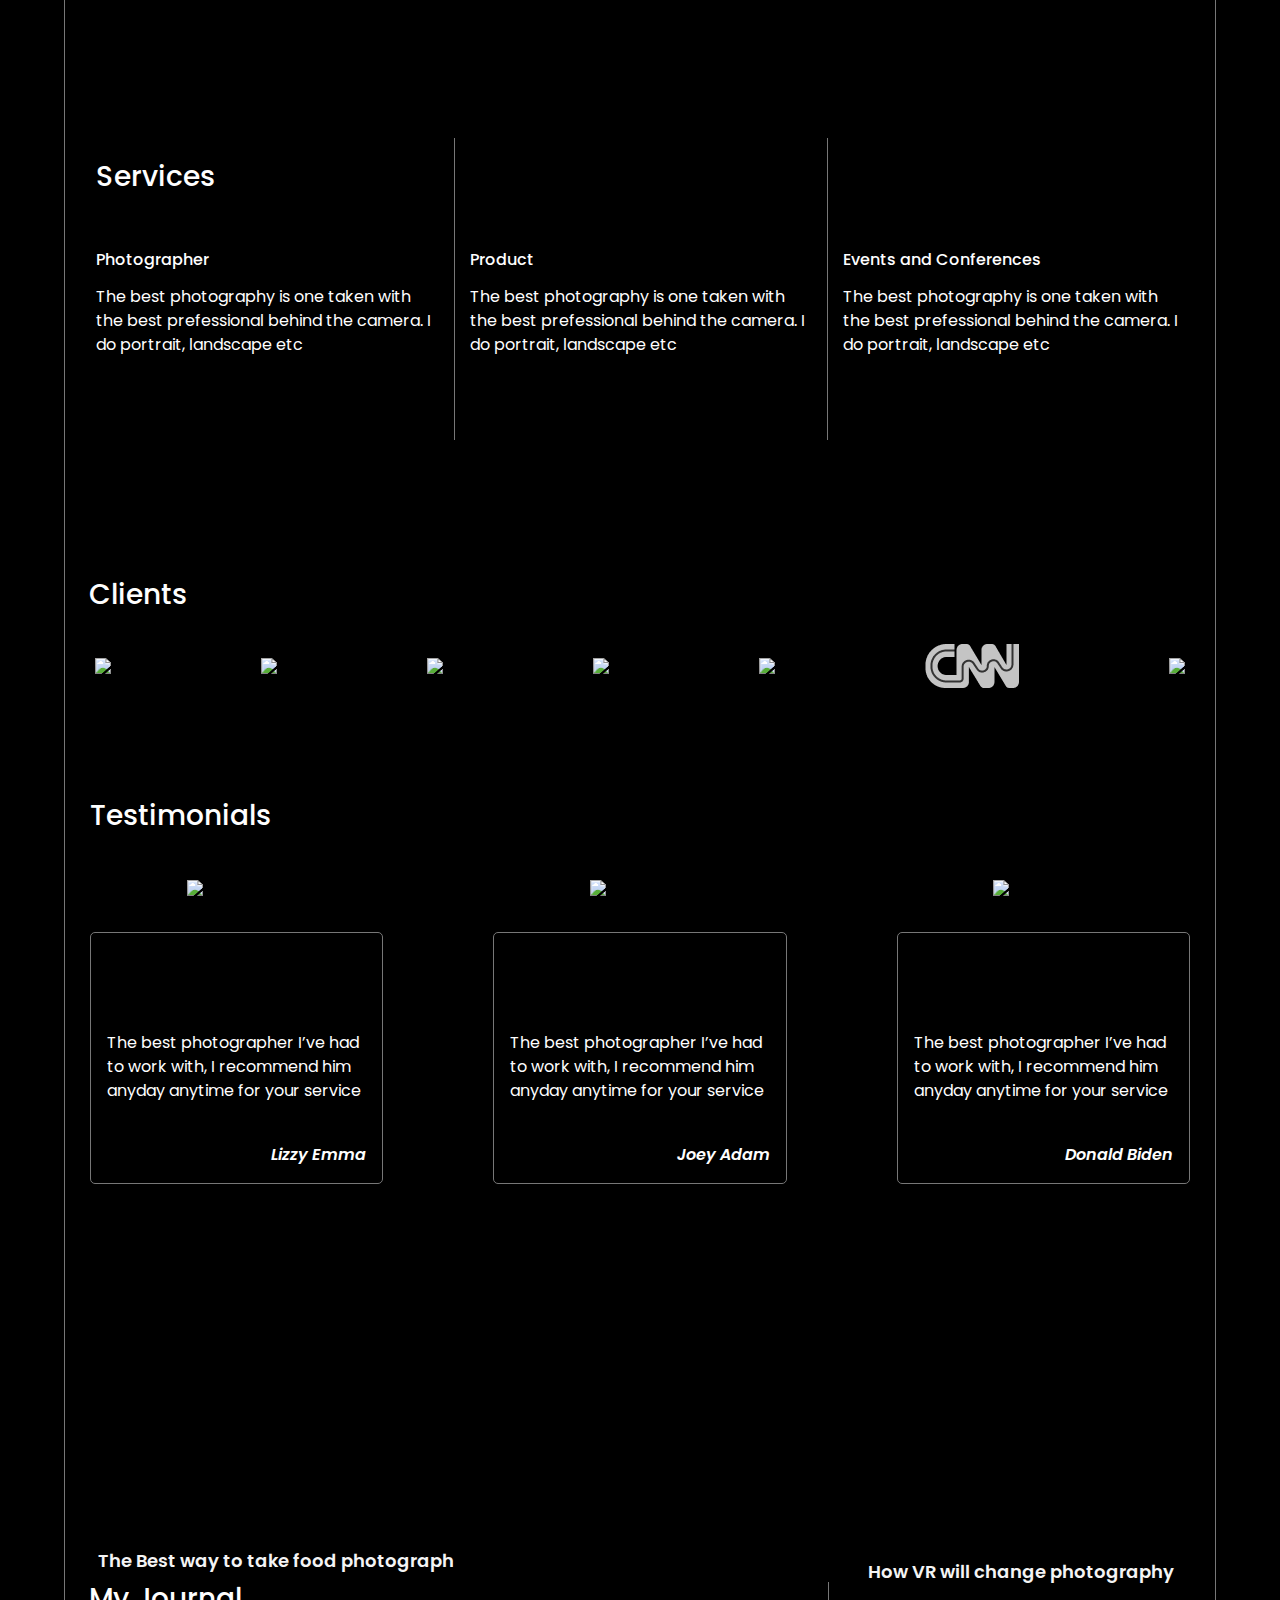
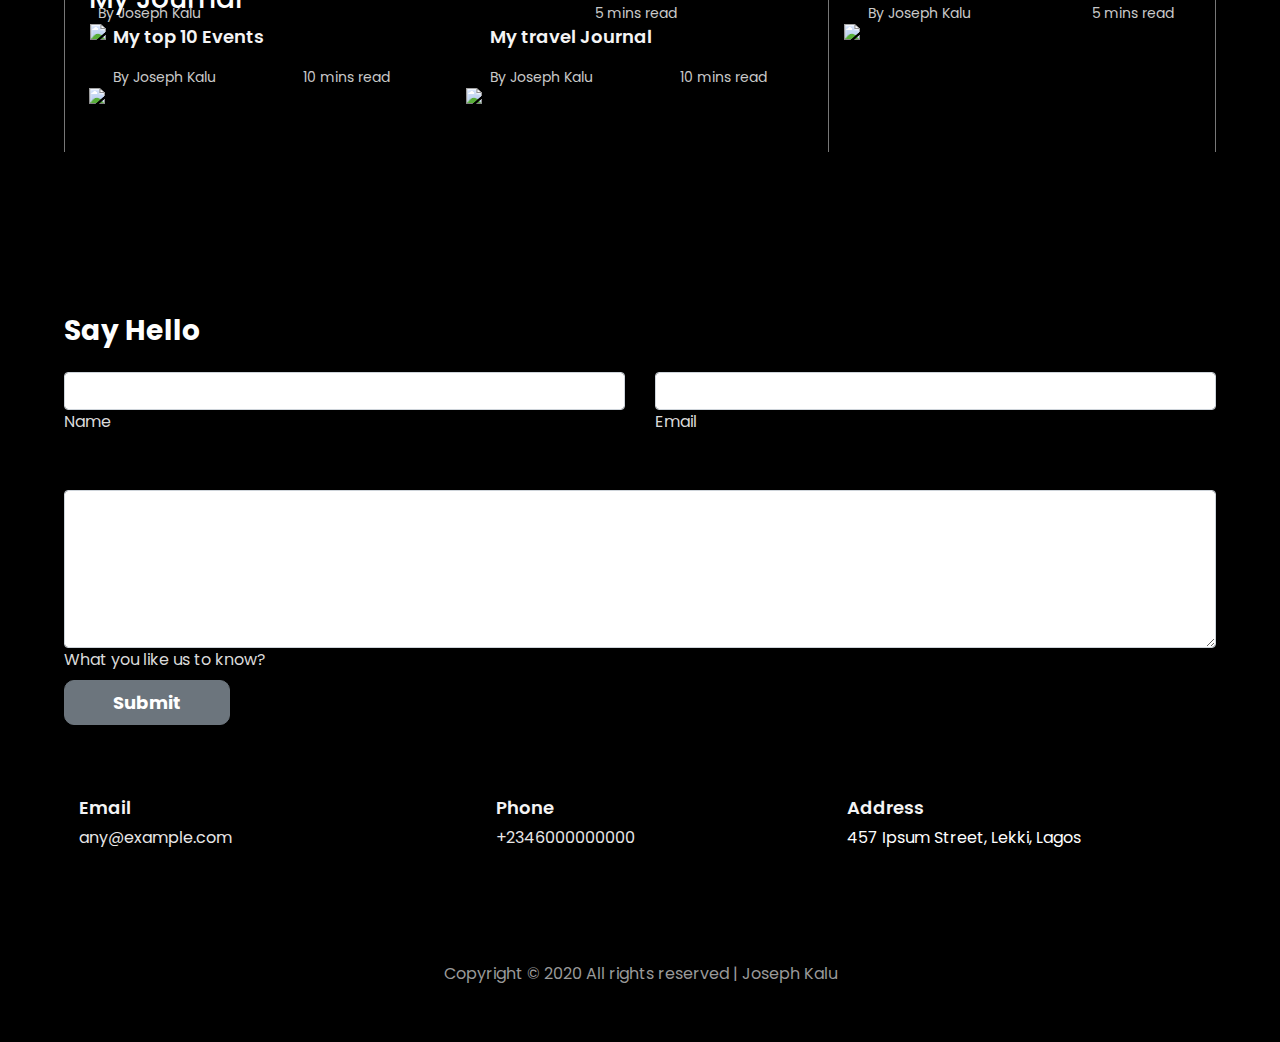
==== commit b2491044: "responsiveness and fonts" ====
--- a/index.html
+++ b/index.html
@@ -1,292 +1,482 @@
-<!doctype html>
+<!DOCTYPE html>
 <html lang="en">
 
 <head>
-    <!-- Required meta tags -->
-    <meta charset="utf-8">
-    <meta name="viewport" content="width=device-width, initial-scale=1, shrink-to-fit=no">
-    <!-- Bootstrap CSS -->
-    <link rel="stylesheet" href="https://stackpath.bootstrapcdn.com/bootstrap/4.5.0/css/bootstrap.min.css" integrity="sha384-9aIt2nRpC12Uk9gS9baDl411NQApFmC26EwAOH8WgZl5MYYxFfc+NcPb1dKGj7Sk" crossorigin="anonymous">
-    <link rel="stylesheet" href="https://use.fontawesome.com/releases/v5.7.0/css/all.css" integrity="sha384-lZN37f5QGtY3VHgisS14W3ExzMWZxybE1SJSEsQp9S+oqd12jhcu+A56Ebc1zFSJ" crossorigin="anonymous">
-    <link rel="stylesheet" href="taj.css">
-    <link rel="stylesheet" href="https://cdnjs.cloudflare.com/ajax/libs/font-awesome/4.7.0/css/font-awesome.min.css">
-    <title>TAJ JACKSON</title>
+
+  <meta charset="utf-8">
+  <meta name="viewport" content="width=device-width, initial-scale=1, shrink-to-fit=no">
+  <meta name="description" content="Joseph Kalu's Photography Portfolio">
+  <meta name="author" content="">
+
+ 
+   <link rel="stylesheet" href="./css/global+home-styles.css">
+   <link rel="stylesheet" href="./css/portfolio+about-me-styles.css">
+   <link rel="stylesheet" href="./css/services+testimonials+clients-styles.css">
+   <link rel="stylesheet" href="./css/journal+contact+footer-styles.css">
+<!-- Bootstrap core CSS -->
+<link href="https://cdnjs.cloudflare.com/ajax/libs/twitter-bootstrap/4.5.0/css/bootstrap.min.css" rel="stylesheet">
+<!-- Material Design Bootstrap -->
+<link href="https://cdnjs.cloudflare.com/ajax/libs/mdbootstrap/4.19.1/css/mdb.min.css" rel="stylesheet">
+<link rel="stylesheet" href="https://use.fontawesome.com/releases/v5.8.2/css/all.css">
+<!-- Poppins Google Font -->
+<link href="https://fonts.googleapis.com/css2?family=Poppins:ital,wght@0,100;0,200;0,300;0,400;0,500;0,600;0,700;0,800;0,900;1,100;1,200;1,300;1,400;1,500;1,600;1,700;1,800;1,900&display=swap" rel="stylesheet">
+  
+
+<title>Joseph</title>
+ 
+ 
+
 </head>
-<nav class="navbar navbar-expand-lg navbar-light nav-text ">
-    <div class="container-fluid">
-        <a class="navbar-brand" href="#">PORTFOLIO</a>
-        <button class="navbar-toggler" type="button" data-toggle="collapse" data-target="#navbarNav" aria-controls="navbarNav" aria-expanded="false" aria-label="Toggle navigation">
-            <span class="navbar-toggler-icon"></span>
-          </button>
-        <div class="collapse navbar-collapse justify-content-end" id="navbarNav">
-            <ul class="navbar-nav ">
-                <li class="nav-item">
-                    <a class="nav-link" href="#about">ABOUT</a>
-                </li>
-                <li class="nav-item">
-                    <a class="nav-link" href="#portfolio">PORTFOLIO</a>
-                </li>
-                <li class="nav-item">
-                    <a class="nav-link" href="#gallery">GALLERY</a>
-                </li>
-                <li class="nav-item">
-                    <a class="nav-link" href="#blog">BLOG</a>
-                </li>
-                <li class="nav-item">
-                    <a class="nav-link" href="#contact">CONTACT</a>
-                </li>
-
-            </ul>
-        </div>
+
+<body data-spy="scroll" data-target="#home-navbar" >
+
+  <header class="masthead" >
+    <nav class="navbar navbar-expand-md navbar-dark fixed-top scrolling-navbar" id="home-navbar">
+     
+      <button class="navbar-toggler" type="button" data-toggle="collapse" data-target="#navbarText" aria-controls="navbarText" aria-expanded="false" aria-label="Toggle navigation">
+        <span class="navbar-toggler-icon" style="color: white;"></span>
+      </button>
+      <div class="collapse navbar-collapse" id="navbarText">
+        <ul class="navbar-nav nav ml-auto ">
+          <li class="nav-item">
+            <a class="nav-link " href="#portfolio">Portfolio</a>
+          </li>
+          <li class="nav-item">
+            <a class="nav-link" href="#about-me">About Me</a>
+          </li>
+          <li class="nav-item">
+            <a class="nav-link" href="#services">Services</a>
+          </li>
+         
+        </ul>
+        <a class="navbar-brand px-5 text-secondary " id="brand" href="#">Joseph</a>
+      
+          <ul class="navbar-nav mr-auto ">
+            <li class="nav-item">
+              <a class="nav-link" href="#clients">Clients</a>
+            </li>
+            <li class="nav-item">
+              <a class="nav-link" href="#journal">Journal</a>
+            </li>
+            <li class="nav-item">
+              <a class="nav-link" href="#contact">Contact</a>
+            </li>
+          </ul> 
+    
+      </div>
+    </nav>
+  </header>
+  <main class="mx-auto pt-5 container-fluid clearfix" >
+   <!-- Home -->
+
+  <section class="home-container row  d-flex  pt-3 px-0 flex-column text-center" id="home">
+    <div class="d-flex flex-row">
+      <span class=""></span>
+      <div class="inner cover  pt-5 mx-auto main-bodyText text-center">
+        <h1 class="font-weight-bold">Joseph</h1>
+        <p class="cover-leadText lead  mx-auto"> I am Joseph Kalu A Photographer Based In San Francisco</p>
+        <p class="lead">
+          <a href="#" class="btn btn-lg btn-secondary text-capitalize" style="border-radius: 10px; font-size: 18px;">Start a Project</a>
+        </p>
+      </div>
+      <div class="position-absolute side-nav-block pr-3">
+        <nav class="nav flex-column">
+       
+        <a class="nav-link d-flex justify-content-center align-items-center side-nav p-0 my-2" href="#"><i class="fa fa-lg fa-twitter" aria-hidden="true"></i></a>
+        <a class="nav-link d-flex justify-content-center align-items-center side-nav p-0 my-2" href="#"><i class="fa fa-lg fa-facebook" aria-hidden="true"></i></a>
+        <a class="nav-link d-flex justify-content-center align-items-center side-nav p-0 my-2" href="#"><i class="fa fa-lg fa-instagram" aria-hidden="true"></i></a>
+        <a class="nav-link d-flex justify-content-center align-items-center side-nav p-0 my-2" href="#"><i class="fa fa-lg fa-pinterest-p" aria-hidden="true"></i></a>
+        <a class="nav-link d-flex justify-content-center align-items-center side-nav p-0 my-2" href="#"><i class="fa fa-lg fa-behance"></i></a>
+        <a class="nav-link d-flex justify-content-center align-items-center side-nav p-0 my-2" href="#"><i class="fa fa-lg fa-dribbble" aria-hidden="true"></i></a>
+      </nav>
     </div>
-</nav>
-
-<body>
-    <!--Title section-->
-    <div class="container-fluid">
-        <header>
-            <div class="row">
-                <img class=" no" src="./image/image/logan-weaver-xP_3O2VvEsc-unsplash-removebg-preview 2.png" alt="">
-
-                <div class="col-md-6">
-                    <div class="title">
-                        <p class="p1">HELLO, I AM TAJ JACKSON</p>
-                        <h1>PRODUCT DESIGNER</h1>
-                        <p class="p2">Producing simple and elegant and intutive products for web and mobile. Follow me on my socials</p>
-                        <i class="fa fa-facebook-official fa-2x" aria-hidden="true"> </i> <i class="fa fa-twitter-square fa-2x"></i><i class="fa fa-linkedin-square fa-2x" aria-hidden="true"></i>
-
+    </div>
+
+  </section>
+
+  <section class="pt-1"  id="portfolio" >
+    <section class="bordered-content mt-5 pt-0 mx-auto ">
+      <section class=" row image-gallery ml-0 pt-0">
+      
+            <div class="col-md-4 gallery-column " >
+              <h3 style="text-align: left; font-weight: 500;padding-left: 5%;" >Portfolio</h3>
+              <div class="gallery-image-box">
+                <img class="img-fluid w-100" src="./assets/img/gallery/shoe.png">
+              </div>
+              <div class="gallery-image-box" >
+                <img class="img-fluid w-100" src="./assets/img/gallery/perfume.png">
+              </div>
+              <div class="gallery-image-box gallery-image-bottom-box" >
+                <img class="img-fluid w-100" src="./assets/img/gallery/stand-woman.png">
+              </div>
+            </div>
+      
+      
+            <div class="col-md-4 gallery-column gallery-column-bordered">
+              <h3 style="text-align: left; font-weight: 500;">&nbsp;</h3>
+              <div class="gallery-image-box">
+                <img class="img-fluid w-100" src="./assets/img/gallery/face-woman.png">
+              </div>
+              <div class="gallery-image-box gallery-image-bottom-box" >
+                <img class="img-fluid w-100" src="./assets/img/gallery/tunnel.png">
+              </div>
+            </div>
+      
+            <div class="col-md-4 gallery-column ">
+              <h3 style="text-align: left; font-weight: 500;">&nbsp;</h3>
+              <div class="gallery-image-box">
+                <img class="img-fluid w-100" src="./assets/img/gallery/dinner.png">
+              </div>
+              <div class="gallery-image-box">
+                <img class="img-fluid w-100" src="./assets/img/gallery/car.png">
+              </div>
+              <div class="gallery-image-box" style="border-bottom: none;" >
+                <img class="img-fluid w-100" src="./assets/img/gallery/glass.png">
+              </div>
+            </div> 
+      
+      </section>
+       
+        <!--/ Home -->
+      
+      
+        <!-- About Me -->
+        
+          <section class="mb-5 row about-me pl-3" id="about-me">
+           <div class="row" style="padding: 23px 23px"> <h3 class="col section-title" >About Me</h3></div>
+           <div class="row pl-3 pt-3">
+            <div class="col-md-5 pr-5 p-4" >
+              <div class="pb-4">
+                <img class="img-fluid p-2  about-me-image" src="assets/img/about-me.png">
+              </div>
+                <p class="about-me-text">
+                  Joseph Kalu is an international award winning Nigerian Photographer. He does wedding, portraits, fashion, events, and travel Photography.
+                </p>
+              </div>
+              <div class="col-md-7 px-3">
+                <ul class="list-unstyled about-me-list mt-3 mb-0">
+                  <li class="about-me-item">
+                    Photographer
+                    <div class=" line-1"></div>
+                  </li>
+                  <li class="about-me-item line-2">
+                    Products
+                    <div class=" line-2"></div>
+                  </li >
+                  <li class="about-me-item line-1">
+                    Conferences
+                    <div class=" line-1"></div>
+                  </li>
+                  <li class="about-me-item line-2">
+                    Events
+                    <div class=" line-2"></div>
+                  </li>
+                </ul>
+                <p class="lead text-left">
+                  <a href="#" class="btn btn-lg btn-secondary ml-0 text-capitalize font-weight-bold"  style="border-radius: 10px; font-size: 18px;">Download my portfolio</a>
+                </p>
+              </div>
+      
+           </div>
+      
+          </section>
+      
+            <!--/About Me -->
+      
+              <!--Services-->
+      
+          <section class="row services px-0 px-md-3 mx-auto my-5" id="services" >
+      
+          <div class="services-column col-md-4">
+            <h3 class="pb-5 section-title">Services</h3> 
+            <h6 class="pb-2" style="font-weight: 500;">Photographer</h6>
+            <p> The best photography is one taken with the best prefessional behind the camera. I do portrait, landscape etc </p>
+          </div>
+          <div class="services-column services-column-bordered col-md-4">
+            <h3 class="pb-5 filler">&nbsp;</h3>
+            <h6 class="pb-2"  style="font-weight: 500;">Product</h6>
+            <p> The best photography is one taken with the best prefessional behind the camera. I do portrait, landscape etc </p>
+          </div>
+          <div class="services-column col-md-4">
+            <h3 class="pb-5 filler">&nbsp;</h3>
+            <h6 class="pb-2" style="font-weight: 500;">Events and Conferences</h6>
+            <p> The best photography is one taken with the best prefessional behind the camera. I do portrait, landscape etc </p>
+          </div>
+      
+      
+          </section>
+      
+           <!-- /Services -->
+      
+      
+            <!-- Clients -->
+      
+           <section class="clients px-3 px-4 my-5" id="clients" >
+            <div class="row mb-4"><h3 class="col section-title">Clients</h3></div>
+      
+            <div class="row d-flex clients-row flex-row">
+              <div class="col-3-sm client-imagebox">
+                <img class="img-fluid" src="assets/img/clients/beats.png">
+              </div>
+            <div class="col-3-sm client-imagebox">
+              <img class="img-fluid" src="assets/img/clients/Tesla.png">
+            </div>
+           <div class="col-3-sm client-imagebox ">
+            <img class="img-fluid" src="assets/img/clients/telegram.png">
+           </div>
+           <div class="col-3-sm client-imagebox">
+            <img class="img-fluid" src="assets/img/clients/Twitter.png">
+           </div>
+           <div class="col-3-sm client-imagebox">
+            <img class="img-fluid" src="assets/img/clients/Apple.png">
+           </div>
+           <div class="col-3-sm client-imagebox">
+            <img class="img-fluid" src="assets/img/clients/CNN.png">
+           </div>
+            <div class="col-3-sm client-imagebox">
+              <img class="img-fluid" src="assets/img/clients/Louis Vuitton.png">
+            </div>
+             
+            </div>
+           </section>
+      
+             <!--/ Clients -->
+           
+               <!-- Testimonials -->
+      
+            <section  class="px-4 testimonials py-5" id="testimonials">
+      
+            <div class="row mb-3"><h3 class="section-title pl-3">Testimonials</h3></div>
+      
+            <div class="row px-3 testimonials-row">
+      
+              <div class=" testimonial-column t1  d-flex col-md-4 pt-4 px-0">
+                <div class=" testimonial-image">
+                  <img style="width: 100px;" class="img-fluid " src="assets/img/avatar/avatar1.png">
+                </div>
+      
+                <div class="testimonial-box px-3 pb-3">
+                  <p class="pt-5 pb-4">The best photographer I’ve had to work with, I recommend him anyday anytime for your service</p>
+                  <span>Lizzy Emma </span>
+                </div>
+               
+              </div>
+      
+              <div class=" testimonial-column t2  d-flex col-md-4 pt-4 px-0">
+                <div class="testimonial-image">
+                  <img style="width: 100px;" class="img-fluid " src="assets/img/avatar/avatar2.png">
+                </div>
+                
+                <div class="testimonial-box px-3 pb-3">
+                  <p class="pt-5 pb-4">The best photographer I’ve had to work with, I recommend him anyday anytime for your service</p>
+                  <span>Joey Adam </span>
+                </div>
+               
+              </div>
+      
+              <div class=" testimonial-column t3 d-flex col-md-4 pt-4 px-0 ">
+                <div class="testimonial-image">
+                  <img style="width: 100px;" class="img-fluid " src="assets/img/avatar/avatar3.png">
+                </div>
+                
+                <div class="testimonial-box  px-3 pb-3">
+                  <p class="pt-5 pb-4">The best photographer I’ve had to work with, I recommend him anyday anytime for your service</p>
+                  <span>Donald Biden </span>
+                </div>
+               
+              </div>
+              
+             
+            </div>
+      
+          </section>
+      
+              <!--/ Testimonials -->
+      
+               <!--Journal -->
+        
+               <section  class="row journal px-4 my-5" id="journal">
+          
+                <div class="col-md-8 journal-image-pane journal-image-pane-bordered">
+                  <h3 class="section-title">My Journal</h3>
+                  <div class="row journal-image-box  pb-5">
+                    <div class="d-flex w-100 align-items-end">
+                      <img class="img-fluid w-100 px-3" src="./assets/img/journal/burger.png">
+                      <div class="journal-image-text pl-4"> 
+                        <p> <h6>The Best way to take food photograph</h6>
+                          By Joseph Kalu <span>5 mins read</span></p>
+                      </div>
                     </div>
-                </div>
-                <div class="col-lg-6"><img class="title-image" src="./image/image/logan-weaver-xP_3O2VvEsc-unsplash-removebg-preview 1 (1).png" alt="img">
-                </div>
-            </div>
-        </header>
-    </div>
-    <!--End of title-->
-    <!--About section-->
-    <main class="mx-auto container-fluid clearfix">
-        <section id="about" class="mx-auto">
-            <div class="container-fluid">
-                <h2>About me</h2>
-                <div class="row">
-                    <div class="row-about row">
-                        <div class="column-about col-sm-6">
-                            <img class="about__" src="./image/image/Group 4.png" alt="img">
+                   
+                   
+                  </div>
+      
+                  <div class="row ">
+                    <div class="journal-image-box pb-5 col-sm-6">
+                      <div class="d-flex w-100 align-items-end">
+                        <img class="img-fluid w-100" src="./assets/img/journal/crowd.png">
+                        <div class="journal-image-text pl-4">
+                          <p> <h6>My top 10 Events</h6>
+                            By Joseph Kalu <span>10 mins read</span></p>
                         </div>
-                        <div class="column-about col-sm-6">
-                            <p class="abt-p ">Lorem ipsum dolor sit amet, consectetur adipiscing elit. Nec nibh fringilla urna commodo ornare. Risus euismod tristique nisi, non. Massa in dignissim egestas adipiscing tempor aliquet vestibulum libero. Odio tempor, erat elit
-                                nunc. Dapibus feugiat vitae magna pellentesque vulputate tempus. Arcu tristique netus auctor quam. Nibh diam non tempus nibh. Lacus, gravida eget sit malesuada tempor. Imperdiet habitant in mattis nulla malesuada at ornare
-                                etiam. Dignissim quis sagittis mauris eu cursus diam aliquam, viverra. Ullamcorper amet, habitant dignissim ornare in maecenas ipsum aliquam. Quam at nec id id etiam ridiculus. Egestas nec bibendum donec tristique ut. Nunc,
-                                in viverra scelerisque sapien. Enim hendrerit ac non imperdiet risus, diam. Nisl vulputate dignissim eget volutpat iaculis gravida sagittis. Amet rhoncus etiam leo neque. Condimentum ut ultricies sed ullamcorper. Enim pulvinar
-                                quam sit id nunc faucibus pretium vel. Volutpat odio elementum iaculis adipiscing elit interdum arcu facilisi volutpat. Nibh pellentesque sapien ultrices ac in elementum aliquam. Posuere pharetra augue odio vestibulum diam
-                                facilisis vitae facilisis facilisis. Nulla dignissim a at senectus phasellus. Et egestas lacus praesent tortor. Laoreet magna ac, turpis lorem tortor, sit. Tincidunt ac lacus, faucibus in mauris, mattis eleifend facilisis.
-                                Amet lacinia faucibus id.
-                            </p> <a class="abt-p" href="#portfolio"><button type="button"  class="btn btn-outline"> VIEW PORTFOLIO </button></a>
+                      </div>
+                     
+                    </div>
+                    <div class="journal-image-box pb-5 col-sm-6">
+                      <div class="d-flex w-100 align-items-end">
+                        <img class="img-fluid w-100" src="./assets/img/journal/street.png">
+                        <div class="journal-image-text pl-4">
+                          <p> <h6>My travel Journal</h6>
+                            By Joseph Kalu <span>10 mins read</span></p>
                         </div>
+                      </div>
+                   
                     </div>
-                </div>
-            </div>
+          
+                  </div>
+                  
+                </div>
+                <div class="col-md-4 d-md-block d-none journal-image-pane pb-5">
+                  <h3>&nbsp;</h3>
+                  <div class="journal-image-box px-0">
+                    <div class="d-flex w-100 align-items-end">
+                      <img class="img-fluid w-100" src="./assets/img/journal/VR.png">
+                      <div class="journal-image-text pl-4">
+                        <p> <h6> How VR will change photography</h6>
+                          By Joseph Kalu <span>5 mins read</span></p>
+                      </div>
+                    </div>
+                    
+                  </div>
+                </div>
+        
+                <div class="w-100 d-flex justify-content-end align-items-center d-md-none" style="font-size: 14px;font-style: italic ;"><a href="#" class="d-flex justify-content-end align-items-center"><span>See More &nbsp;</span><span style="font-size: 30px;font-style: normal;">></span></a></div>
+        
+        
+              
+              </section>
+          <!--/Journal -->
         </section>
-        <!--End of About-->
-        <!--Portfolio section-->
-        <section id="portfolio" class="mx-auto">
-            <div class="container-fluid">
-                <h2>Portfolio</h2>
-                <div id="carousell" class="carousel slide" data-ride="carousel">
-                    <div class="carousel-inner">
-                        <div class="carousel-item active">
-                            <img src="./image/image/Group 6.png" class="d-block w-100" alt="portfolio">
-                        </div>
-                        <div class="carousel-item">
-                            <img src="./image/image/Group 7.png" class="d-block w-100" alt="portfolio">
-                        </div>
-                        <div class="carousel-item">
-                            <img src="./image/image/Group 8.png" class="d-block w-100" alt="portfolio">
-                        </div>
-                    </div>
-                    <a class="carousel-control-prev" href="#carousell" role="button" data-slide="prev">
-                        <span class="carousel-control-prev-icon" aria-hidden="true"></span>
-                        <span class="sr-only">Previous</span>
-                    </a>
-                    <a class="carousel-control-next" href="#carousell" role="button" data-slide="next">
-                        <span class="carousel-control-next-icon" aria-hidden="true"></span>
-                        <span class="sr-only">Next</span>
-                    </a>
-                </div>
-
-                <div class="row">
-                    <div class="row-portfolio">
-                        <div class="column-portfolio">
-                            <img class="card-portfolio" src="./image/image/Group 6.png" alt="porfolio" style="width:100%">
-
-                        </div>
-                        <div class="column-portfolio">
-                            <img class="card-portfolio" src="./image/image/Group 7.png" alt="portfolio" style="width:100%">
-
-                        </div>
-                        <div class="column-portfolio">
-                            <img class="card-portfolio" src="./image/image/Group 8.png" alt="portfolio" style="width:100%">
-                            <div class="card-g2">
-
-                            </div>
-                        </div>
-                    </div>
-                </div>
-            </div>
-        </section>
-        <!--End of portfolio-->
-        <!--sponsors logo-->
-        <section>
-            <div class="row mx-auto">
-                <div class="sponsors row">
-                    <div class="col-sm-2 ">
-                        <img class="deals-logo" src="./image/image/Rectangle (6).png" alt="img">
-                    </div>
-                    <div class="col-sm-2 ">
-                        <img class="deals-logo" src="./image/image/Rectangle (8).png" alt="img">
-                    </div>
-                    <div class="col-sm-2 ">
-                        <img class="deals-logo" src="./image/image/Rectangle (4).png" alt="img">
-                    </div>
-                    <div class="col-sm-2 ">
-                        <img class="deals-logo" src="./image/image/Rectangle (5).png" alt="img">
-                    </div>
-                    <div class="col-sm-2 ">
-                        <img class="deals-logo" src="./image/image/Rectangle (7).png" alt="img">
-                    </div>
-                </div>
-            </div>
-        </section>
-        <section id="gallery-2">
-            <div class="container-fluid mx-auto">
-                <div class="row-g2 row">
-                    <div class="column-g2 col-sm-6">
-                        <img class="card-g2" src="./image/image/Rectangle 4.png" alt="gallery" style="width:100%">
-                        <div class="card-g2">
-
-                        </div>
-                    </div>
-                    <div class="column-g2 col-sm-6">
-                        <img src="./image/image/Group 12.png" alt="gallery" style="width:100%">
-                        <div class="card-g2">
-
-                        </div>
-                    </div>
-                </div>
-            </div>
-        </section>
-
-        <!--Gallery section-->
-        <section id="gallery">
-            <div class="container-fluid mx-auto">
-                <h2>Gallery</h2>
-                <div class="row">
-                    <div class="row-gllry row">
-                        <div class="column-gllry col-sm-5 col">
-                            <img class="gallery try" src="./image/image/Rectangle 7.png" style="width: 100%;">
-                            <img class="try" src="./image/image/Rectangle 9.png" style="width: 100%;">
-                        </div>
-                        <div class="column-gllry col-sm-7 col">
-                            <img class="gallery dry" src="./image/image/Rectangle 8.png" style="width: 100%;">
-                            <div class="row col-sm">
-                                <img class="col-sm-6" src="./image/image/Rectangle 11.png">
-                                <img class="col-sm-6" src="./image/image/Rectangle 10.png">
-
-
-                            </div>
-                        </div>
-
-
-
-
-                    </div>
-                </div>
-            </div>
-        </section>
-        <!--Gallery end-->
-
-        <!--Blog sectiom-->
-        <section id="blog">
-            <div class="container-fluid mx-auto">
-                <h2>Latest from blog</h2>
-                <div class="row-blog row">
-                    <div class="column-blog col-sm-6">
-                        <img class="card-img-top" src="./image/image/Rectangle 12.png" alt="Card image">
-                        <div class="card-blog ">
-                            <h3 class="text-primary"> Top Quality Design</h3>
-                            <p> April 5th, 2019</p>
-                            <h6> Welcome to WordPress. This is your first post. Edit or Delete it, then start writing! Welcome to WordPress. This is your first post. Edit or delete</h6>
-                        </div>
-                    </div>
-                    <div class="column-blog col-sm-6">
-                        <img class="card-img-top" src="./image/image/Rectangle 12 (1).png" alt="Card image">
-                        <div class="card-blog">
-                            <h3 class="text-primary"> Top Quality Design</h3>
-                            <p> April 5th, 2019</p>
-                            <h6> Welcome to WordPress. This is your first post. Edit or Delete it, then start writing! Welcome to WordPress. This is your first post. Edit or delete</h6>
-                        </div>
-                    </div>
-                </div>
-            </div>
-        </section>
-        <!--Blog end-->
-        <!--Contact section-->
-        <section id="contact">
-            <div class="container-fluid mx-auto">
-                <h2>Contact me</h2>
-                <div class="row">
-                    <div class="row-contact">
-
-                        <div class="column-contact col-sm-6">
-                            <img src="./image/image/map.png" alt="contact" style="width: 100%;">
-
-
-                        </div>
-                        <div class="column-contact col-sm-6">
-                            <form>
-                                <div class="form-group">
-                                    <input type="text" class=" input" id="exampleFormControlInput1" placeholder="Name">
-                                </div>
-                                <div class="form-group">
-                                    <input type="email" class="input" id="FormControlInput1" placeholder="Email">
-                                </div>
-                                <div class="form-group">
-                                    <input type="number" class="input" id="FormControlInput2" placeholder="Number">
-                                </div>
-                                <div class="form-group">
-                                    <textarea class="input" placeholder="Message">
-                  </textarea>
-                                </div>
-                            </form>
-                            <button type="button" class="btn btn-primary" value="Submit">Send
-              </button>
-
-                        </div>
-                    </div>
-
-                </div>
-            </div>
-        </section>
-    </main>
-
-    <!-- Optional JavaScript -->
-    <!-- Popper.js first, then Bootstrap JS -->
-    <script src="https://code.jquery.com/jquery-3.5.1.slim.min.js" integrity="sha384-DfXdz2htPH0lsSSs5nCTpuj/zy4C+OGpamoFVy38MVBnE+IbbVYUew+OrCXaRkfj" crossorigin="anonymous"></script>
-    <script src="https://cdn.jsdelivr.net/npm/popper.js@1.16.0/dist/umd/popper.min.js" integrity="sha384-Q6E9RHvbIyZFJoft+2mJbHaEWldlvI9IOYy5n3zV9zzTtmI3UksdQRVvoxMfooAo" crossorigin="anonymous"></script>
-    <script src="https://stackpath.bootstrapcdn.com/bootstrap/4.5.0/js/bootstrap.min.js" integrity="sha384-OgVRvuATP1z7JjHLkuOU7Xw704+h835Lr+6QL9UvYjZE3Ipu6Tp75j7Bh/kR0JKI" crossorigin="anonymous"></script>
-    <script src="https://cdnjs.cloudflare.com/ajax/libs/jquery/3.1.0/jquery.min.js">
-    </script>
-    <script>
-        $("a[href^='#']").click(function(e) {
-            e.preventDefault();
-            var position = $($(this).attr("href")).offset().top;
-            $("body, html").animate({
-                    scrollTop: position
-                }
-                /* speed */
-            );
-        });
-    </script>
+          <!--/Bordered Content -->
+  </section>
+  
+  
+
+       <!--Contact -->
+  
+<section class="my-4  mx-auto contact" id="contact">
+
+  <!--Section heading-->
+  <h3 class="h1-responsive font-weight-bold text-left my-4">Say Hello</h3>
+  <!--Section description-->
+  
+  <div class="row">
+
+      <!--Grid column-->
+      <div class="col-md mb-md-0 mb-5">
+          <form id="contact-form" name="contact-form" action="mail.php" method="POST">
+
+              <!--Grid row-->
+              <div class="row pb-5">
+
+                  <!--Grid column-->
+                  <div class="col-md-6">
+                      <div class="md-form mb-0">
+                          <input type="text" id="name" name="name" class="form-control">
+                          <label for="name" class="">Name</label>
+                      </div>
+                  </div>
+                  <!--Grid column-->
+
+                  <!--Grid column-->
+                  <div class="col-md-6">
+                      <div class="md-form mb-0">
+                          <input type="text" id="email" name="email" class="form-control">
+                          <label for="email" class="">Email</label>
+                      </div>
+                  </div>
+                  <!--Grid column-->
+
+              </div>
+              <!--Grid row-->
+
+           
+              <!--Grid row-->
+              <div class="row">
+
+                  <!--Grid column-->
+                  <div class="col-md-12">
+
+                      <div class="md-form">
+                          <textarea type="text" id="message" name="message" rows="6" class="form-control md-textarea"></textarea>
+                          <label for="message">What you like us to know?</label>
+                      </div>
+
+                  </div>
+              </div>
+              <!--Grid row-->
+
+          </form>
+
+          <div class="">
+              <a class="btn btn-lg btn-secondary ml-0 text-capitalize px-5 font-weight-bold"  style="border-radius: 10px; font-size: 18px;" onclick="document.getElementById('contact-form').submit();">Submit</a>
+          </div>
+          <div class="status"></div>
+      </div>
+      <!--Grid column-->
+
+     
+  </div>
+
+</section>
+<!--Section: Contact v.2-->
+        <!--/Contact -->
+     
+     
+   
+</main>
+
+<footer class="row footer py-sm-5 mx-auto"> 
+
+<div class="col-sm-4 footer-column">
+<h6>Email</h6>
+<p><a href="mailto:any@example.com">any@example.com</a></p>
+</div>
+
+<div class="col-sm-4 px-sm-5 footer-column">
+  
+    <h6>Phone</h6>
+    <p><a href="tel:+0000000000">+2346000000000</a></p>
+  
+    
+</div>
+
+<div class="col-sm-4 footer-column">
+ 
+    <h6>Address</h6>
+    <address>457 Ipsum Street, Lekki, Lagos</address> 
+  
+    
+</div>
+
+<div class="copyright mt-sm-5 text-center w-100 pt-sm-5 pb-sm-2 py-3"> Copyright &copy; 2020 All rights reserved | Joseph Kalu </div>
+
+</footer>
+
+
+
+
+
+<!-- Font-awesome -->
+<script src="https://use.fontawesome.com/e923525cb0.js"></script>
+<!-- JQuery -->
+<script type="text/javascript" src="https://cdnjs.cloudflare.com/ajax/libs/jquery/3.5.1/jquery.min.js"></script>
+<!-- Bootstrap tooltips -->
+<script type="text/javascript" src="https://cdnjs.cloudflare.com/ajax/libs/popper.js/1.14.4/umd/popper.min.js"></script>
+<!-- Bootstrap core JavaScript -->
+<script type="text/javascript" src="https://cdnjs.cloudflare.com/ajax/libs/twitter-bootstrap/4.5.0/js/bootstrap.min.js"></script>
+<!-- MDB core JavaScript -->
+<script type="text/javascript" src="https://cdnjs.cloudflare.com/ajax/libs/mdbootstrap/4.19.1/js/mdb.min.js"></script>
 </body>
 
 </html>
--- a/css/global+home-styles.css
+++ b/css/global+home-styles.css
@@ -0,0 +1,154 @@
+html{
+    scroll-behavior: smooth!important;
+}
+body {  
+  background-color: #000000!important;
+  font-family: 'Poppins', sans-serif!important;
+  color: #fefefe!important;
+  background-image: url(/assets/img/cover-bg.png)!important ;
+  background-repeat: no-repeat!important;
+  position: relative;
+}
+
+/* Links-global */
+a{    
+    text-decoration: none!important;
+    color : #E8E7E7!important;
+} 
+
+a:focus,
+a:hover,
+a:active {
+    color: #FFD4FF!important;
+}
+
+a.btn,a.btn:focus,a.btn:hover,a.btn:active
+ {
+    color: white!important;
+}
+main section,
+main section section{
+padding-top: 10vh;
+}
+
+.section-title{
+    font-weight: 500;
+}
+
+.masthead{
+    margin-bottom: 15vh;
+}
+.navbar, .home-container{
+    box-shadow: none!important;
+}
+
+.navbar .nav-item .nav-link{
+    font-size: 1rem;
+    line-height: 1.5rem;
+}
+.navbar .nav-item .nav-link:active,
+.navbar .nav-item .nav-link.active{
+color:#aa66cc!important;
+}
+
+.navbar-brand{
+    font-weight: bold;
+    font-size: 1.33rem!important;
+    line-height: 36px;    
+    color: #FEFEFE!important;
+letter-spacing: 0.5px;
+}
+
+
+.home-container{
+    background: inherit;
+    display: -ms-flexbox;
+    display: -webkit-box;
+    display: flex; justify-content: center;
+    text-shadow: 0 .05rem .1rem rgba(0, 0, 0, .5);
+    /* box-shadow: inset 0 0 5rem rgba(0, 0, 0, .5);     */
+}
+
+
+.side-nav{
+    width:2.5rem;
+    height:2.5rem;
+    border: 1px #F4F4F4 solid;
+    border-radius: 50%; 
+    box-shadow: 0px 0px 2px #888;
+}
+
+.main-bodyText{
+    padding: 0 1.5rem;
+    max-width: 500px;
+    margin-bottom: 20vh!important;
+}
+
+.cover .btn-lg {
+    padding: .75rem 1.25rem;
+    font-weight: 700;
+  }
+
+.cover-leadText{
+    font-size: 1.5rem!important;
+    line-height: 2.25rem;
+  
+}
+.side-nav-block{
+    left: 90%
+}
+
+
+
+
+@media (max-width:602px){
+    body{
+        font-size: 12px!important;
+        background-image: url(/assets/img/mobile-home.png)!important ;
+    }
+ 
+    #brand{
+        display: none;
+    }
+   
+    .home-container{
+        max-width: 95%;
+    }
+    .side-nav{
+        width:2rem;
+        height:2rem;
+    }
+
+    .cover-leadText{
+        font-size: 1rem!important;
+        line-height: 1.5rem;    
+        }
+
+     .side-nav-block{
+            left: 85%
+        }
+}
+
+
+@media (max-width: 1200px){
+
+ 
+ 
+    .body{
+        font-size: 20px!important;
+    }
+}
+
+
+@media (min-width: 800px) and (max-width: 850px) {
+    .navbar:not(.top-nav-collapse) {
+        background: black!important;
+    }
+}
+
+  
+  .top-nav-collapse {
+    background-color: black; }
+  
+  /* Adding color to the Navbar on mobile */
+
--- a/css/portfolio+about-me-styles.css
+++ b/css/portfolio+about-me-styles.css
@@ -0,0 +1,98 @@
+.bordered-content{
+    max-width: 90vw;
+    border-left: 1px solid #777777;
+    border-right: 1px solid #777777;
+}
+
+.image-gallery{
+   
+    width: 90vw;
+}
+
+.gallery-column{
+    padding-right: 0px !important;
+    padding-left: 0px !important;
+}
+
+.gallery-column-bordered{
+    border-right: 1px solid #777777;
+    border-left: 1px solid #777777;   
+}
+
+.gallery-image-box{
+    border-bottom: 1px solid #9b9b9b;
+    padding: 5% 5%;
+    width: 100%;  
+}
+.gallery-image-bottom-box{
+    border-bottom: none;
+}
+
+.about-me{
+    box-sizing: border-box;
+    width: 90vw!important;   
+    padding-top: 10vh;
+   
+}
+
+.about-me-list{
+    width: 80%;
+}
+.about-me-item{
+    font-size: medium;
+    padding-bottom: 5%;
+    border-bottom: 1px solid #999999;
+    margin-bottom: 10%;
+    display: block;
+    position: relative;
+}
+
+.about-me-item .line-1{
+   
+    position: absolute;
+    left: 0;
+    bottom: 0;
+    width: 90%;
+    border-bottom: 3px solid #f4f4f4;
+}
+.about-me-item .line-2{
+   
+    position: absolute;
+    left: 0;
+    bottom: 0;
+    width: 80%;
+    border-bottom: 3px solid #f4f4f4;
+}
+
+.about-me-text{
+    font-size: 16px;
+}
+.about-me-image{
+    border-bottom: 1px solid #999999;
+    border-left: 1px solid #999999;
+}
+
+
+
+@media (max-width: 765px){
+    .gallery-column-bordered{
+        border-right: none;
+        border-left: none;   
+    }
+    
+    .gallery-image-bottom-box{
+        border-bottom: 1px solid #9b9b9b;
+    }
+    .about-me-list{
+        width: 90%;
+    }
+ 
+}
+@media (max-width: 576px){
+    .about-me-text{
+        font-size: 14px;
+    }
+    .about-me-list{
+        width: 95%;
+    }
+}
--- a/css/services+testimonials+clients-styles.css
+++ b/css/services+testimonials+clients-styles.css
@@ -0,0 +1,126 @@
+
+
+.services{
+    width: 90vw!important;
+}
+
+.services-column{
+    padding-top: 2%;
+    padding-bottom: 6%;
+}
+
+.services-column-bordered{
+    border-right: 1px solid #777777;
+    border-left: 1px solid #777777;
+}
+.client-imagebox{
+    text-align: center;
+    padding: 0px 0 15px 0;
+}
+
+.clients-row{
+    justify-content: space-between;
+    align-items: center;
+    padding: 0 21px;
+}
+
+.testimonals{  
+    max-width: 90vw!important;
+}
+
+.testimonials-row{
+
+  min-height: 60vh;
+    display: inline-block;
+    
+}
+
+.testimonial-column{
+   min-height: 40vh; 
+    display: inline-block; 
+}
+
+.testimonial-box{
+    position: absolute;
+    top:76px;
+    border: 1px solid  #777777;
+    border-radius: 5px;
+    z-index: 0;
+    padding-top: 50px!important;
+    width: 80%;
+}
+.testimonial-box-margined{
+    margin: 0 8vw 0 8vw;
+}
+
+.testimonial-image{
+    width: 80%;
+    display:flex;
+     justify-content:center;
+    position: absolute;
+    z-index: 1!important;
+    opacity: 1;
+}
+.testimonial-column.t1{
+    justify-content: start;
+}
+.testimonial-column.t2{
+    justify-content: center;
+}
+.testimonial-column.t3{
+    justify-content: flex-end;
+}
+.testimonial-box span{
+    text-align: right;
+    display: block;
+    font-style: italic;
+    font-weight: 600;
+}
+
+
+.clearfix::after {
+    content: "";
+    clear: both;
+    display: table;
+  }
+
+
+
+
+  @media (max-width: 770px){
+  
+    .services-column-bordered{
+        border-right: none;
+        border-left: none;
+        border-top: 1px solid #777777;
+        border-bottom: 1px solid #777777;
+     
+    }
+    .services .filler{
+        height: 0px;
+    }
+    .client-imagebox img{
+        width: 60%!important;
+        
+    }
+    .clients-row{
+        justify-content:center;
+        padding: 0;
+     
+    }
+    .client-imagebox{
+        
+        padding: 0px 9px 15px 0;
+    }
+    .testimonial-column{
+
+        min-height: 320px;
+      
+      }
+    .testimonial-column.t1,
+    .testimonial-column.t2,
+    .testimonial-column.t3{
+        justify-content: center;
+    }
+    
+}
--- a/css/journal+contact+footer-styles.css
+++ b/css/journal+contact+footer-styles.css
@@ -0,0 +1,67 @@
+.journal-image-pane-bordered{
+   
+    border-right: 1px solid #777777 ;
+}
+
+.journal-image-text{
+    position: absolute;
+    color: #c9c9c9 ;
+    z-index: 2;
+    font-size: 14px!important;
+    min-width: 80%;
+}
+.journal-image-text h6{
+    font-size: 18px;
+    font-weight: 600;
+    color: #f4f4f4!important;
+    padding-bottom: 4%;
+}
+.journal-image-text span{
+    float: right;
+}
+
+.form-control,.md-form label {
+    color: #dadada!important;
+}
+
+.md-form input[type="text"]:not(.browser-default):focus:not([readonly])+label{
+    color: #fefefe!important;
+}
+.md-form textarea[type="text"]:not(.browser-default):focus:not([readonly])+label{
+    color: #fefefe!important;
+}
+
+.form-control:focus{
+    border-bottom: 1px solid #f4f4f4!important;
+ 
+    box-shadow: 0 1px 0 0 #555!important;
+}
+
+.footer,.contact{
+    max-width: 90vw;
+}
+.footer-column h6{
+    font-size: 18px;
+    color: #f4f4f4;
+    font-weight:600;
+}
+.copyright{
+    color: #999999;
+}
+
+@media (max-width: 770px){
+    .journal-image-pane-bordered{
+        border-right: none ;
+    }  
+    .journal-image-text h6{
+        font-size: 12px;
+        padding: 0!important;
+    }
+    .journal-image-text {
+        font-size: 10px!important;
+    }
+    .footer-column h6{
+        font-size: 16px;
+    }
+
+}
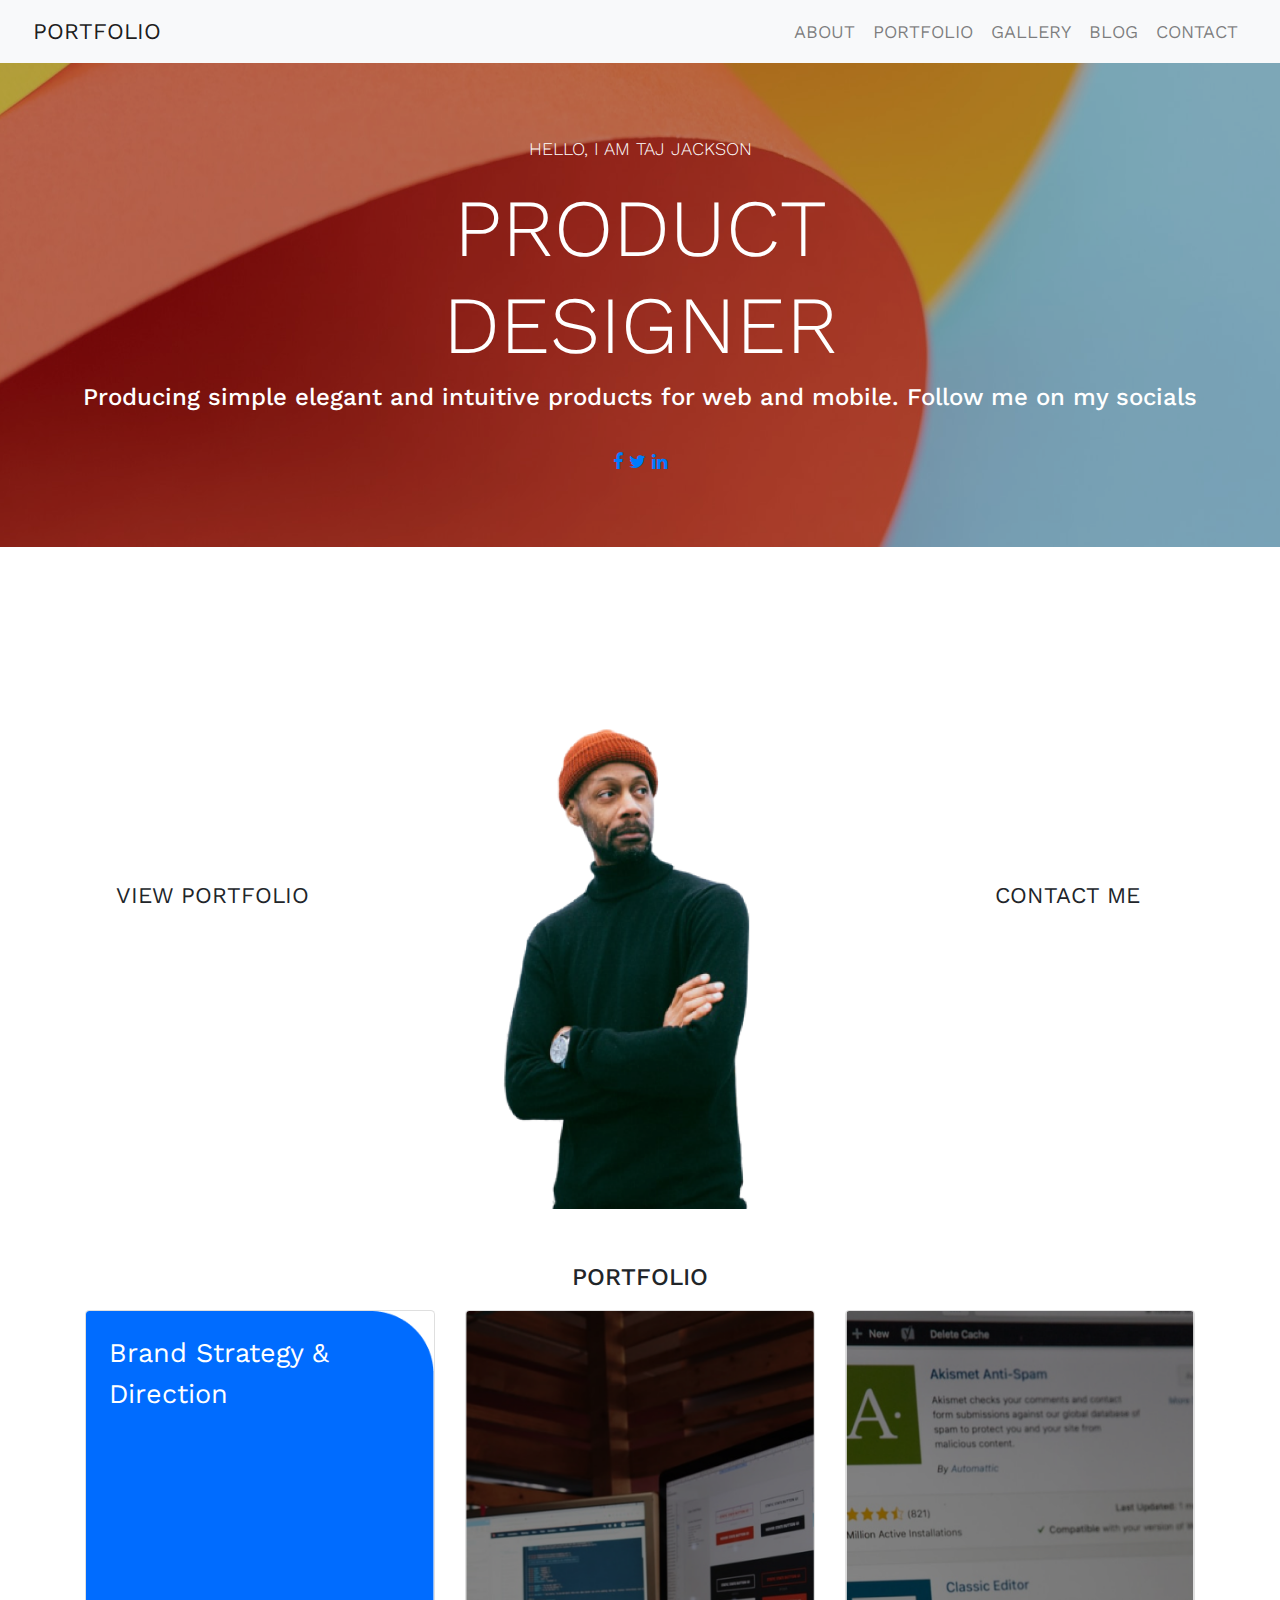
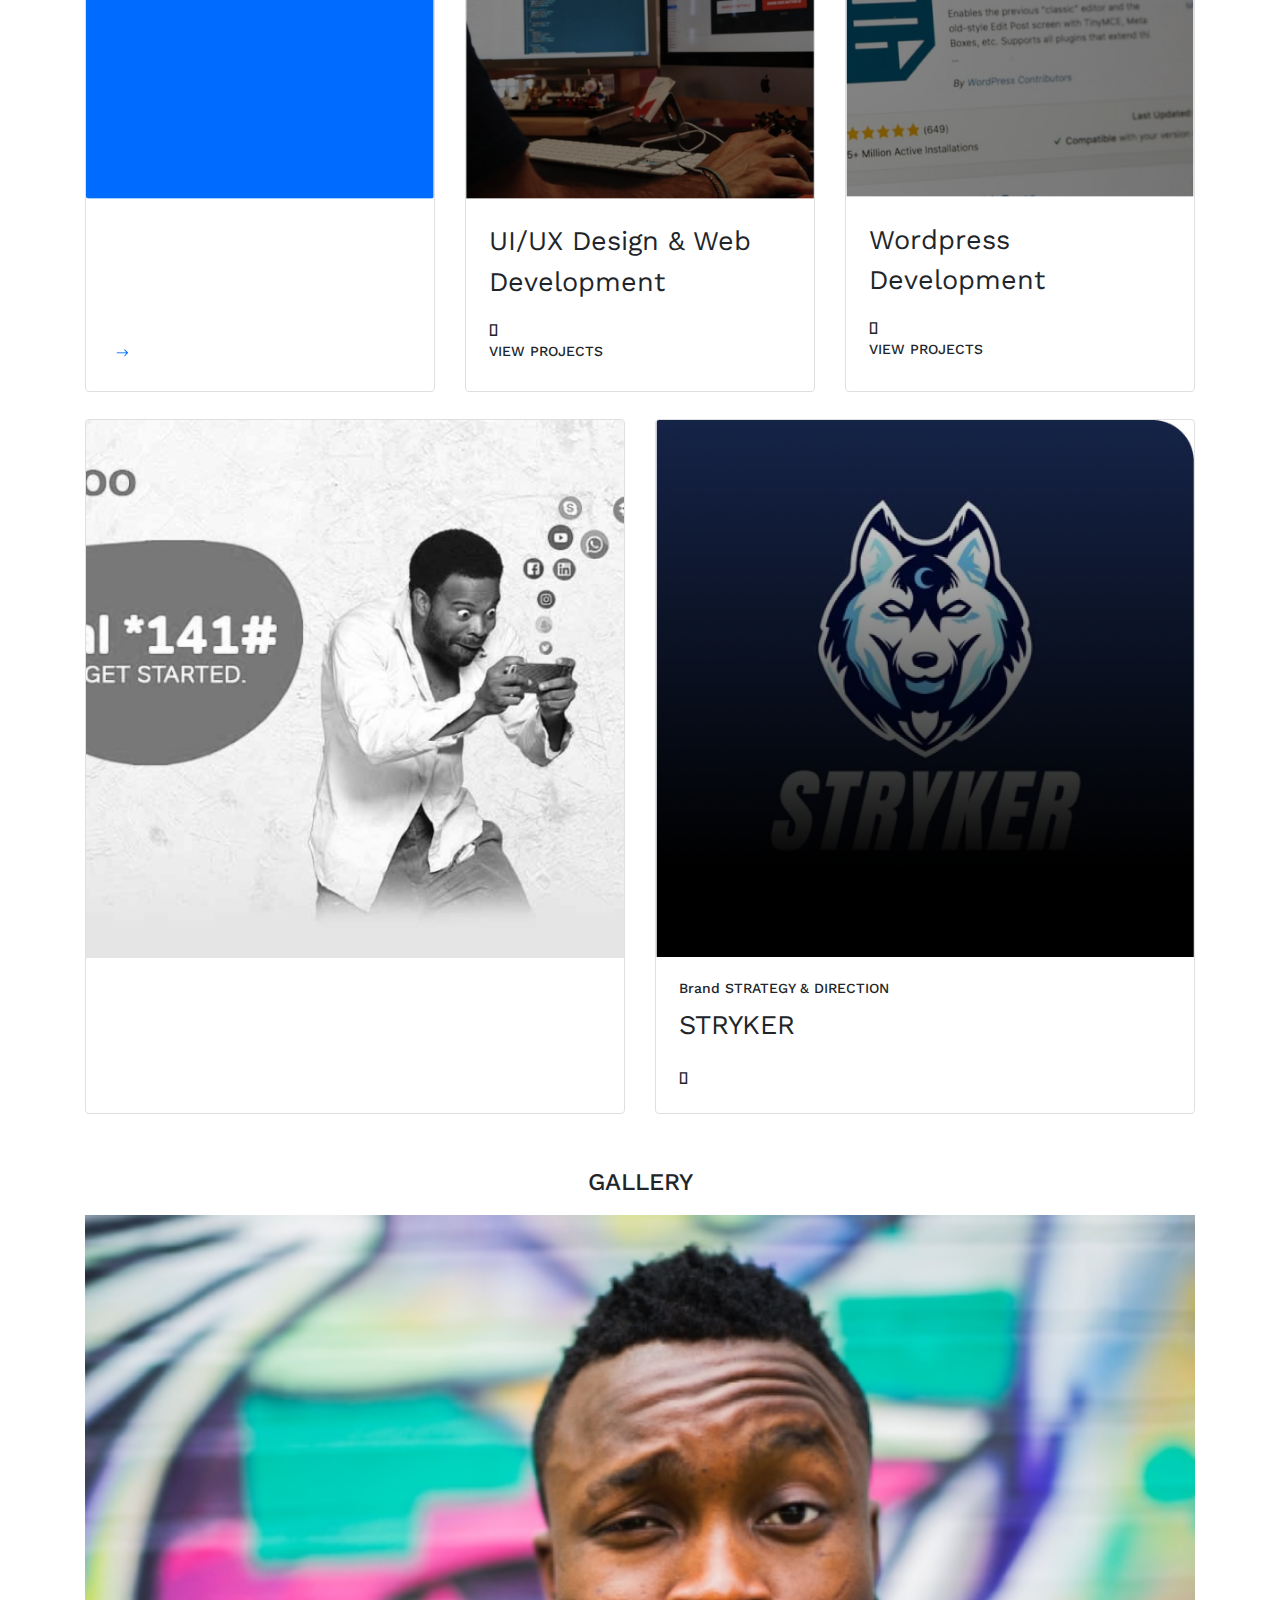
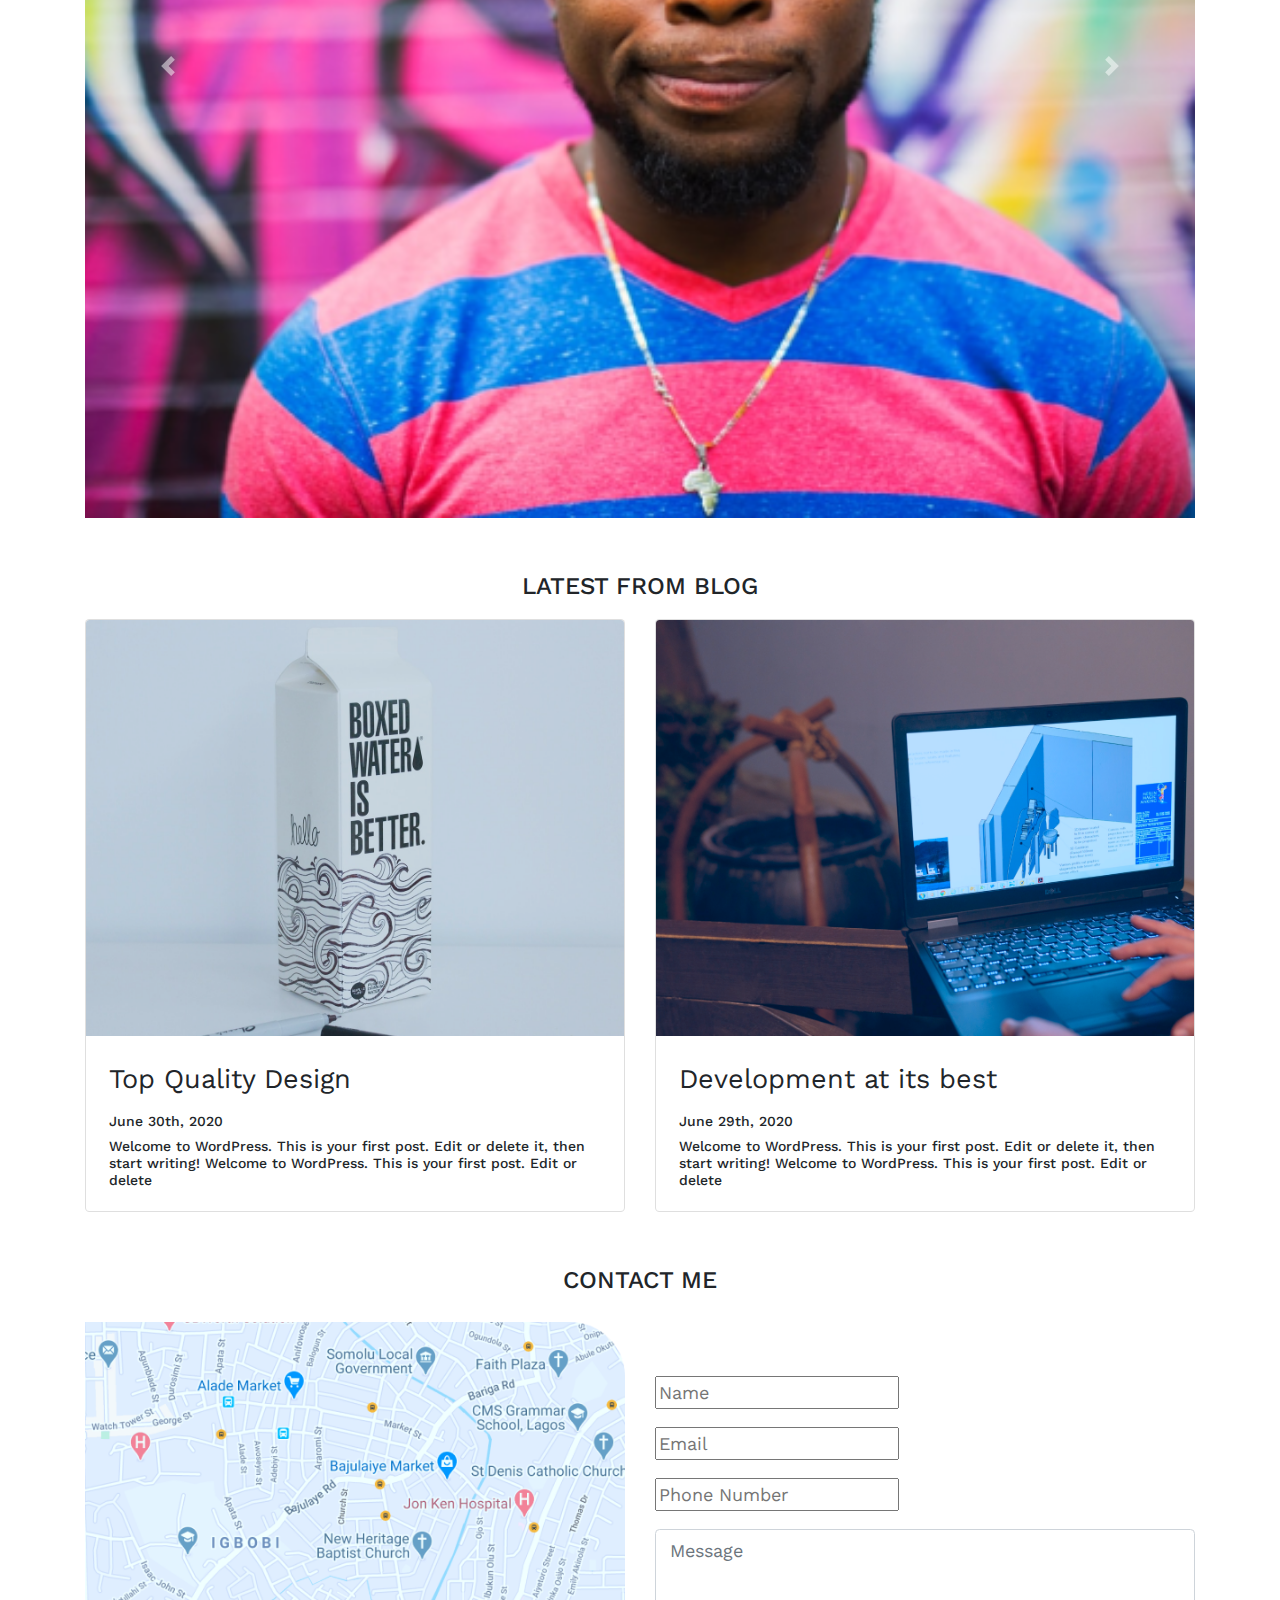
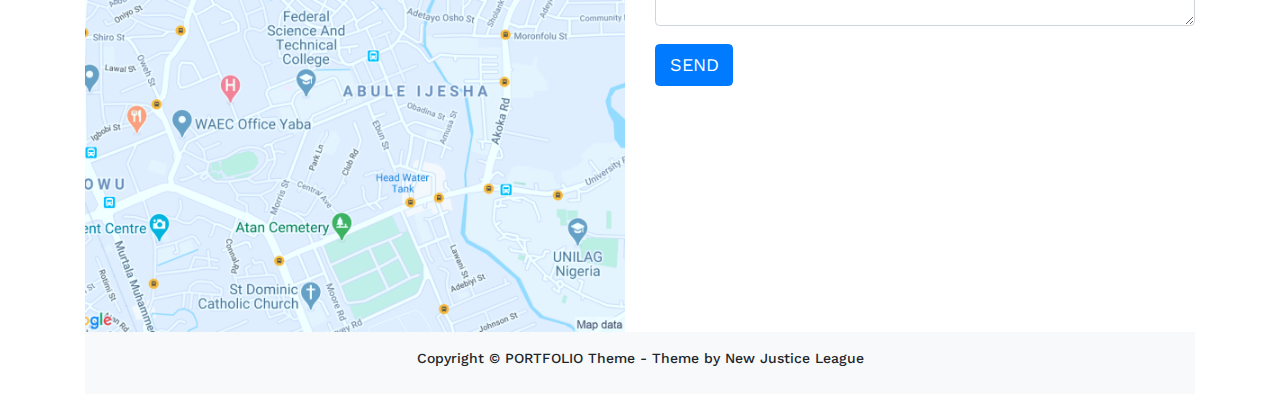
==== commit c835b546: "bootstrap" ====
--- a/index.html
+++ b/index.html
@@ -1,482 +1,295 @@
-<!DOCTYPE html>
-<html lang="en">
-
-<head>
-
-  <meta charset="utf-8">
-  <meta name="viewport" content="width=device-width, initial-scale=1, shrink-to-fit=no">
-  <meta name="description" content="Joseph Kalu's Photography Portfolio">
-  <meta name="author" content="">
-
- 
-   <link rel="stylesheet" href="./css/global+home-styles.css">
-   <link rel="stylesheet" href="./css/portfolio+about-me-styles.css">
-   <link rel="stylesheet" href="./css/services+testimonials+clients-styles.css">
-   <link rel="stylesheet" href="./css/journal+contact+footer-styles.css">
-<!-- Bootstrap core CSS -->
-<link href="https://cdnjs.cloudflare.com/ajax/libs/twitter-bootstrap/4.5.0/css/bootstrap.min.css" rel="stylesheet">
-<!-- Material Design Bootstrap -->
-<link href="https://cdnjs.cloudflare.com/ajax/libs/mdbootstrap/4.19.1/css/mdb.min.css" rel="stylesheet">
-<link rel="stylesheet" href="https://use.fontawesome.com/releases/v5.8.2/css/all.css">
-<!-- Poppins Google Font -->
-<link href="https://fonts.googleapis.com/css2?family=Poppins:ital,wght@0,100;0,200;0,300;0,400;0,500;0,600;0,700;0,800;0,900;1,100;1,200;1,300;1,400;1,500;1,600;1,700;1,800;1,900&display=swap" rel="stylesheet">
-  
-
-<title>Joseph</title>
- 
- 
-
-</head>
-
-<body data-spy="scroll" data-target="#home-navbar" >
-
-  <header class="masthead" >
-    <nav class="navbar navbar-expand-md navbar-dark fixed-top scrolling-navbar" id="home-navbar">
-     
-      <button class="navbar-toggler" type="button" data-toggle="collapse" data-target="#navbarText" aria-controls="navbarText" aria-expanded="false" aria-label="Toggle navigation">
-        <span class="navbar-toggler-icon" style="color: white;"></span>
-      </button>
-      <div class="collapse navbar-collapse" id="navbarText">
-        <ul class="navbar-nav nav ml-auto ">
-          <li class="nav-item">
-            <a class="nav-link " href="#portfolio">Portfolio</a>
-          </li>
-          <li class="nav-item">
-            <a class="nav-link" href="#about-me">About Me</a>
-          </li>
-          <li class="nav-item">
-            <a class="nav-link" href="#services">Services</a>
-          </li>
-         
-        </ul>
-        <a class="navbar-brand px-5 text-secondary " id="brand" href="#">Joseph</a>
-      
-          <ul class="navbar-nav mr-auto ">
-            <li class="nav-item">
-              <a class="nav-link" href="#clients">Clients</a>
-            </li>
-            <li class="nav-item">
-              <a class="nav-link" href="#journal">Journal</a>
-            </li>
-            <li class="nav-item">
-              <a class="nav-link" href="#contact">Contact</a>
-            </li>
-          </ul> 
-    
-      </div>
-    </nav>
-  </header>
-  <main class="mx-auto pt-5 container-fluid clearfix" >
-   <!-- Home -->
-
-  <section class="home-container row  d-flex  pt-3 px-0 flex-column text-center" id="home">
-    <div class="d-flex flex-row">
-      <span class=""></span>
-      <div class="inner cover  pt-5 mx-auto main-bodyText text-center">
-        <h1 class="font-weight-bold">Joseph</h1>
-        <p class="cover-leadText lead  mx-auto"> I am Joseph Kalu A Photographer Based In San Francisco</p>
-        <p class="lead">
-          <a href="#" class="btn btn-lg btn-secondary text-capitalize" style="border-radius: 10px; font-size: 18px;">Start a Project</a>
-        </p>
-      </div>
-      <div class="position-absolute side-nav-block pr-3">
-        <nav class="nav flex-column">
-       
-        <a class="nav-link d-flex justify-content-center align-items-center side-nav p-0 my-2" href="#"><i class="fa fa-lg fa-twitter" aria-hidden="true"></i></a>
-        <a class="nav-link d-flex justify-content-center align-items-center side-nav p-0 my-2" href="#"><i class="fa fa-lg fa-facebook" aria-hidden="true"></i></a>
-        <a class="nav-link d-flex justify-content-center align-items-center side-nav p-0 my-2" href="#"><i class="fa fa-lg fa-instagram" aria-hidden="true"></i></a>
-        <a class="nav-link d-flex justify-content-center align-items-center side-nav p-0 my-2" href="#"><i class="fa fa-lg fa-pinterest-p" aria-hidden="true"></i></a>
-        <a class="nav-link d-flex justify-content-center align-items-center side-nav p-0 my-2" href="#"><i class="fa fa-lg fa-behance"></i></a>
-        <a class="nav-link d-flex justify-content-center align-items-center side-nav p-0 my-2" href="#"><i class="fa fa-lg fa-dribbble" aria-hidden="true"></i></a>
-      </nav>
-    </div>
-    </div>
-
-  </section>
-
-  <section class="pt-1"  id="portfolio" >
-    <section class="bordered-content mt-5 pt-0 mx-auto ">
-      <section class=" row image-gallery ml-0 pt-0">
-      
-            <div class="col-md-4 gallery-column " >
-              <h3 style="text-align: left; font-weight: 500;padding-left: 5%;" >Portfolio</h3>
-              <div class="gallery-image-box">
-                <img class="img-fluid w-100" src="./assets/img/gallery/shoe.png">
-              </div>
-              <div class="gallery-image-box" >
-                <img class="img-fluid w-100" src="./assets/img/gallery/perfume.png">
-              </div>
-              <div class="gallery-image-box gallery-image-bottom-box" >
-                <img class="img-fluid w-100" src="./assets/img/gallery/stand-woman.png">
-              </div>
-            </div>
-      
-      
-            <div class="col-md-4 gallery-column gallery-column-bordered">
-              <h3 style="text-align: left; font-weight: 500;">&nbsp;</h3>
-              <div class="gallery-image-box">
-                <img class="img-fluid w-100" src="./assets/img/gallery/face-woman.png">
-              </div>
-              <div class="gallery-image-box gallery-image-bottom-box" >
-                <img class="img-fluid w-100" src="./assets/img/gallery/tunnel.png">
-              </div>
-            </div>
-      
-            <div class="col-md-4 gallery-column ">
-              <h3 style="text-align: left; font-weight: 500;">&nbsp;</h3>
-              <div class="gallery-image-box">
-                <img class="img-fluid w-100" src="./assets/img/gallery/dinner.png">
-              </div>
-              <div class="gallery-image-box">
-                <img class="img-fluid w-100" src="./assets/img/gallery/car.png">
-              </div>
-              <div class="gallery-image-box" style="border-bottom: none;" >
-                <img class="img-fluid w-100" src="./assets/img/gallery/glass.png">
-              </div>
-            </div> 
-      
-      </section>
-       
-        <!--/ Home -->
-      
-      
-        <!-- About Me -->
-        
-          <section class="mb-5 row about-me pl-3" id="about-me">
-           <div class="row" style="padding: 23px 23px"> <h3 class="col section-title" >About Me</h3></div>
-           <div class="row pl-3 pt-3">
-            <div class="col-md-5 pr-5 p-4" >
-              <div class="pb-4">
-                <img class="img-fluid p-2  about-me-image" src="assets/img/about-me.png">
-              </div>
-                <p class="about-me-text">
-                  Joseph Kalu is an international award winning Nigerian Photographer. He does wedding, portraits, fashion, events, and travel Photography.
-                </p>
-              </div>
-              <div class="col-md-7 px-3">
-                <ul class="list-unstyled about-me-list mt-3 mb-0">
-                  <li class="about-me-item">
-                    Photographer
-                    <div class=" line-1"></div>
-                  </li>
-                  <li class="about-me-item line-2">
-                    Products
-                    <div class=" line-2"></div>
-                  </li >
-                  <li class="about-me-item line-1">
-                    Conferences
-                    <div class=" line-1"></div>
-                  </li>
-                  <li class="about-me-item line-2">
-                    Events
-                    <div class=" line-2"></div>
-                  </li>
-                </ul>
-                <p class="lead text-left">
-                  <a href="#" class="btn btn-lg btn-secondary ml-0 text-capitalize font-weight-bold"  style="border-radius: 10px; font-size: 18px;">Download my portfolio</a>
-                </p>
-              </div>
-      
-           </div>
-      
-          </section>
-      
-            <!--/About Me -->
-      
-              <!--Services-->
-      
-          <section class="row services px-0 px-md-3 mx-auto my-5" id="services" >
-      
-          <div class="services-column col-md-4">
-            <h3 class="pb-5 section-title">Services</h3> 
-            <h6 class="pb-2" style="font-weight: 500;">Photographer</h6>
-            <p> The best photography is one taken with the best prefessional behind the camera. I do portrait, landscape etc </p>
-          </div>
-          <div class="services-column services-column-bordered col-md-4">
-            <h3 class="pb-5 filler">&nbsp;</h3>
-            <h6 class="pb-2"  style="font-weight: 500;">Product</h6>
-            <p> The best photography is one taken with the best prefessional behind the camera. I do portrait, landscape etc </p>
-          </div>
-          <div class="services-column col-md-4">
-            <h3 class="pb-5 filler">&nbsp;</h3>
-            <h6 class="pb-2" style="font-weight: 500;">Events and Conferences</h6>
-            <p> The best photography is one taken with the best prefessional behind the camera. I do portrait, landscape etc </p>
-          </div>
-      
-      
-          </section>
-      
-           <!-- /Services -->
-      
-      
-            <!-- Clients -->
-      
-           <section class="clients px-3 px-4 my-5" id="clients" >
-            <div class="row mb-4"><h3 class="col section-title">Clients</h3></div>
-      
-            <div class="row d-flex clients-row flex-row">
-              <div class="col-3-sm client-imagebox">
-                <img class="img-fluid" src="assets/img/clients/beats.png">
-              </div>
-            <div class="col-3-sm client-imagebox">
-              <img class="img-fluid" src="assets/img/clients/Tesla.png">
-            </div>
-           <div class="col-3-sm client-imagebox ">
-            <img class="img-fluid" src="assets/img/clients/telegram.png">
-           </div>
-           <div class="col-3-sm client-imagebox">
-            <img class="img-fluid" src="assets/img/clients/Twitter.png">
-           </div>
-           <div class="col-3-sm client-imagebox">
-            <img class="img-fluid" src="assets/img/clients/Apple.png">
-           </div>
-           <div class="col-3-sm client-imagebox">
-            <img class="img-fluid" src="assets/img/clients/CNN.png">
-           </div>
-            <div class="col-3-sm client-imagebox">
-              <img class="img-fluid" src="assets/img/clients/Louis Vuitton.png">
-            </div>
-             
-            </div>
-           </section>
-      
-             <!--/ Clients -->
-           
-               <!-- Testimonials -->
-      
-            <section  class="px-4 testimonials py-5" id="testimonials">
-      
-            <div class="row mb-3"><h3 class="section-title pl-3">Testimonials</h3></div>
-      
-            <div class="row px-3 testimonials-row">
-      
-              <div class=" testimonial-column t1  d-flex col-md-4 pt-4 px-0">
-                <div class=" testimonial-image">
-                  <img style="width: 100px;" class="img-fluid " src="assets/img/avatar/avatar1.png">
-                </div>
-      
-                <div class="testimonial-box px-3 pb-3">
-                  <p class="pt-5 pb-4">The best photographer I’ve had to work with, I recommend him anyday anytime for your service</p>
-                  <span>Lizzy Emma </span>
-                </div>
-               
-              </div>
-      
-              <div class=" testimonial-column t2  d-flex col-md-4 pt-4 px-0">
-                <div class="testimonial-image">
-                  <img style="width: 100px;" class="img-fluid " src="assets/img/avatar/avatar2.png">
-                </div>
-                
-                <div class="testimonial-box px-3 pb-3">
-                  <p class="pt-5 pb-4">The best photographer I’ve had to work with, I recommend him anyday anytime for your service</p>
-                  <span>Joey Adam </span>
-                </div>
-               
-              </div>
-      
-              <div class=" testimonial-column t3 d-flex col-md-4 pt-4 px-0 ">
-                <div class="testimonial-image">
-                  <img style="width: 100px;" class="img-fluid " src="assets/img/avatar/avatar3.png">
-                </div>
-                
-                <div class="testimonial-box  px-3 pb-3">
-                  <p class="pt-5 pb-4">The best photographer I’ve had to work with, I recommend him anyday anytime for your service</p>
-                  <span>Donald Biden </span>
-                </div>
-               
-              </div>
-              
-             
-            </div>
-      
-          </section>
-      
-              <!--/ Testimonials -->
-      
-               <!--Journal -->
-        
-               <section  class="row journal px-4 my-5" id="journal">
-          
-                <div class="col-md-8 journal-image-pane journal-image-pane-bordered">
-                  <h3 class="section-title">My Journal</h3>
-                  <div class="row journal-image-box  pb-5">
-                    <div class="d-flex w-100 align-items-end">
-                      <img class="img-fluid w-100 px-3" src="./assets/img/journal/burger.png">
-                      <div class="journal-image-text pl-4"> 
-                        <p> <h6>The Best way to take food photograph</h6>
-                          By Joseph Kalu <span>5 mins read</span></p>
-                      </div>
-                    </div>
-                   
-                   
-                  </div>
-      
-                  <div class="row ">
-                    <div class="journal-image-box pb-5 col-sm-6">
-                      <div class="d-flex w-100 align-items-end">
-                        <img class="img-fluid w-100" src="./assets/img/journal/crowd.png">
-                        <div class="journal-image-text pl-4">
-                          <p> <h6>My top 10 Events</h6>
-                            By Joseph Kalu <span>10 mins read</span></p>
-                        </div>
-                      </div>
-                     
-                    </div>
-                    <div class="journal-image-box pb-5 col-sm-6">
-                      <div class="d-flex w-100 align-items-end">
-                        <img class="img-fluid w-100" src="./assets/img/journal/street.png">
-                        <div class="journal-image-text pl-4">
-                          <p> <h6>My travel Journal</h6>
-                            By Joseph Kalu <span>10 mins read</span></p>
-                        </div>
-                      </div>
-                   
-                    </div>
-          
-                  </div>
-                  
-                </div>
-                <div class="col-md-4 d-md-block d-none journal-image-pane pb-5">
-                  <h3>&nbsp;</h3>
-                  <div class="journal-image-box px-0">
-                    <div class="d-flex w-100 align-items-end">
-                      <img class="img-fluid w-100" src="./assets/img/journal/VR.png">
-                      <div class="journal-image-text pl-4">
-                        <p> <h6> How VR will change photography</h6>
-                          By Joseph Kalu <span>5 mins read</span></p>
-                      </div>
-                    </div>
-                    
-                  </div>
-                </div>
-        
-                <div class="w-100 d-flex justify-content-end align-items-center d-md-none" style="font-size: 14px;font-style: italic ;"><a href="#" class="d-flex justify-content-end align-items-center"><span>See More &nbsp;</span><span style="font-size: 30px;font-style: normal;">></span></a></div>
-        
-        
-              
-              </section>
-          <!--/Journal -->
-        </section>
-          <!--/Bordered Content -->
-  </section>
-  
-  
-
-       <!--Contact -->
-  
-<section class="my-4  mx-auto contact" id="contact">
-
-  <!--Section heading-->
-  <h3 class="h1-responsive font-weight-bold text-left my-4">Say Hello</h3>
-  <!--Section description-->
-  
-  <div class="row">
-
-      <!--Grid column-->
-      <div class="col-md mb-md-0 mb-5">
-          <form id="contact-form" name="contact-form" action="mail.php" method="POST">
-
-              <!--Grid row-->
-              <div class="row pb-5">
-
-                  <!--Grid column-->
-                  <div class="col-md-6">
-                      <div class="md-form mb-0">
-                          <input type="text" id="name" name="name" class="form-control">
-                          <label for="name" class="">Name</label>
-                      </div>
-                  </div>
-                  <!--Grid column-->
-
-                  <!--Grid column-->
-                  <div class="col-md-6">
-                      <div class="md-form mb-0">
-                          <input type="text" id="email" name="email" class="form-control">
-                          <label for="email" class="">Email</label>
-                      </div>
-                  </div>
-                  <!--Grid column-->
-
-              </div>
-              <!--Grid row-->
-
-           
-              <!--Grid row-->
-              <div class="row">
-
-                  <!--Grid column-->
-                  <div class="col-md-12">
-
-                      <div class="md-form">
-                          <textarea type="text" id="message" name="message" rows="6" class="form-control md-textarea"></textarea>
-                          <label for="message">What you like us to know?</label>
-                      </div>
-
-                  </div>
-              </div>
-              <!--Grid row-->
-
-          </form>
-
-          <div class="">
-              <a class="btn btn-lg btn-secondary ml-0 text-capitalize px-5 font-weight-bold"  style="border-radius: 10px; font-size: 18px;" onclick="document.getElementById('contact-form').submit();">Submit</a>
-          </div>
-          <div class="status"></div>
-      </div>
-      <!--Grid column-->
-
-     
-  </div>
-
-</section>
-<!--Section: Contact v.2-->
-        <!--/Contact -->
-     
-     
-   
-</main>
-
-<footer class="row footer py-sm-5 mx-auto"> 
-
-<div class="col-sm-4 footer-column">
-<h6>Email</h6>
-<p><a href="mailto:any@example.com">any@example.com</a></p>
-</div>
-
-<div class="col-sm-4 px-sm-5 footer-column">
-  
-    <h6>Phone</h6>
-    <p><a href="tel:+0000000000">+2346000000000</a></p>
-  
-    
-</div>
-
-<div class="col-sm-4 footer-column">
- 
-    <h6>Address</h6>
-    <address>457 Ipsum Street, Lekki, Lagos</address> 
-  
-    
-</div>
-
-<div class="copyright mt-sm-5 text-center w-100 pt-sm-5 pb-sm-2 py-3"> Copyright &copy; 2020 All rights reserved | Joseph Kalu </div>
-
-</footer>
-
-
-
-
-
-<!-- Font-awesome -->
-<script src="https://use.fontawesome.com/e923525cb0.js"></script>
-<!-- JQuery -->
-<script type="text/javascript" src="https://cdnjs.cloudflare.com/ajax/libs/jquery/3.5.1/jquery.min.js"></script>
-<!-- Bootstrap tooltips -->
-<script type="text/javascript" src="https://cdnjs.cloudflare.com/ajax/libs/popper.js/1.14.4/umd/popper.min.js"></script>
-<!-- Bootstrap core JavaScript -->
-<script type="text/javascript" src="https://cdnjs.cloudflare.com/ajax/libs/twitter-bootstrap/4.5.0/js/bootstrap.min.js"></script>
-<!-- MDB core JavaScript -->
-<script type="text/javascript" src="https://cdnjs.cloudflare.com/ajax/libs/mdbootstrap/4.19.1/js/mdb.min.js"></script>
-</body>
-
-</html>
+<!DOCTYPE html>
+<html lang="en">
+  <head>
+    <meta charset="UTF-8" />
+    <meta
+      name="viewport"
+      content="width=device-width, initial-scale=1, shrink-to-fit=no"
+    />
+    <title>PORTFOLIO</title>
+    <link
+      rel="stylesheet"
+      href="https://stackpath.bootstrapcdn.com/bootstrap/4.5.0/css/bootstrap.min.css"
+    />
+    <link
+      href="https://stackpath.bootstrapcdn.com/font-awesome/4.7.0/css/font-awesome.min.css"
+      rel="stylesheet"
+      integrity="sha384-wvfXpqpZZVQGK6TAh5PVlGOfQNHSoD2xbE+QkPxCAFlNEevoEH3Sl0sibVcOQVnN"
+      crossorigin="anonymous"
+    />
+    <script src="https://code.jquery.com/jquery-3.5.1.min.js"></script>
+    <script src="https://cdn.jsdelivr.net/npm/popper.js@1.16.0/dist/umd/popper.min.js"></script>
+    <script src="https://stackpath.bootstrapcdn.com/bootstrap/4.5.0/js/bootstrap.min.js"></script>
+    <link
+      href="https://fonts.googleapis.com/css2?family=Work+Sans&display=swap"
+      rel="stylesheet"
+    />
+    <link rel="stylesheet" href="style.css" />
+  </head>
+  <body>
+    <nav class="navbar navbar-expand-md navbar-light bg-light sticky-top">
+      <div class="container-fluid">
+        <a class="navbar-brand">PORTFOLIO</a>
+
+        <button
+          class="navbar-toggler"
+          type="button"
+          data-toggle="collapse"
+          data-target="#navbarResponsive"
+        >
+          <span class="navbar-toggler-icon"></span>
+        </button>
+
+        <div class="collapse navbar-collapse" id="navbarResponsive">
+          <ul class="navbar-nav ml-auto">
+            <li class="nav-item">
+              <a href="#about" class="nav-link">ABOUT</a>
+            </li>
+            <li class="nav-item">
+              <a href="#portfolio" class="nav-link">PORTFOLIO</a>
+            </li>
+            <li class="nav-item">
+              <a href="#gallery" class="nav-link">GALLERY</a>
+            </li>
+            <li class="nav-item"><a href="#blog" class="nav-link">BLOG</a></li>
+            <li class="nav-item">
+              <a href="#contact" class="nav-link">CONTACT</a>
+            </li>
+          </ul>
+        </div>
+      </div>
+    </nav>
+
+    <main>
+      <div class="jumbotron jumbotron-fluid">
+        <div class="container-fluid text-center hero">
+          <!-- <img
+            src="./assets/Group 33-arrow-left.png"
+            alt="Left blue arrow in a white background"
+          /> -->
+          <!-- <div class="hero-text-box"> -->
+          <p class="lead">HELLO, I AM TAJ JACKSON</p>
+          <h1 class="display-3">
+            PRODUCT <br />
+            DESIGNER
+          </h1>
+          <h2 class="pb-4">
+            Producing simple elegant and intuitive products for web and mobile.
+            Follow me on my socials
+          </h2>
+          <div class="socials">
+            <a href="" class="fas fa-facebook fa"></a>
+            <a href="" class="fab fa-twitter fa"></a>
+            <a href="" class="fab fa-linkedin fa"></a>
+          </div>
+        </div>
+
+        <!-- <img
+            src="./assets/Group 34-arrow-right.png"
+            alt="Right blue arrow in a white background"
+          /> -->
+      </div>
+
+      <!-- <div class="hero-overlap">
+          <img src="./assets/Rectangle-ibm.png" alt="" />
+          <img src="./assets/Rectangle-5.png" alt="" />
+          <img src="./assets/Rectangle-4.png" alt="" />
+          <img src="./assets/Rectangle-5.png" alt="" />
+        </div> -->
+      <div class="container">
+        <div class="third-grid row">
+          <button class="col-lg-3 btn btn-lg" role="button">VIEW PORTFOLIO</button>
+
+          <img class="col-lg-6" src="./assets/black-man.png" alt="" />
+
+          <button class="col-lg-3 btn btn-lg" role="button">CONTACT ME</button>
+        </div>
+      </div>
+
+      <div id="portfolio" class="container">
+        <h2 class="text-center mt-5 mb-3">PORTFOLIO</h2>
+        <div class="row">
+          <div class="col-md-4 mb-4">
+            <div class="card h-100 text-white">
+              <img class="card-img" src="assets/Group6.png" alt="" />
+              <div class="card-img-overlay">
+                <p class="card-title">Brand Strategy & Direction</p>
+                <div class="card-text">
+                  <!-- <i class="fas fa-arrow-right bg"></i> -->
+                  <img src="./assets/Group5.png" alt="">
+                  <h3>VIEW PROJECTS</h3>
+                </div>
+              </div>
+            </div>
+          </div>
+
+          <div class="col-md-4 mb-4">
+            <div class="card h-100">
+              <img class="card-img-top" src="assets/Group7.png" alt="" />
+              <div class="card-body">
+                <p class="card-title">UI/UX Design & Web Development</p>
+                <div>
+                  <i class="fas fa-arrow-right"></i>
+                  <h3>VIEW PROJECTS</h3>
+                </div>
+              </div>
+            </div>
+          </div>
+
+          <div class="col-md-4 mb-4">
+            <div class="card h-100">
+              <img class="card-img-top" src="assets/Group8.png" alt="" />
+              <div class="card-body">
+                <p class="card-title">Wordpress Development</p>
+                <div>
+                  <i class="fas fa-arrow-right"></i>
+                  <h3>VIEW PROJECTS</h3>
+                </div>
+              </div>
+            </div>
+          </div>
+
+          <div class="col-md-6 mb-6">
+            <div class="card h-100">
+              <img class="card-img-top" src="assets/Rectangle4.png" alt="" />
+              <!-- <div class="card-body">
+                <div>
+                  <h3>Brand STRATEGY & DIRECTION</h3>
+                  <p>STRYKER</p>
+                </div>
+                <i class="fas fa-arrow-right"></i>
+              </div> -->
+            </div>
+          </div>
+
+          <div class="col-md-6 mb-6">
+            <div class="card h-100">
+              <img class="card-img-top" src="assets/Group12.png" alt="" />
+              <div class="card-body">
+                <div>
+                  <h3>Brand STRATEGY & DIRECTION</h3>
+                  <p>STRYKER</p>
+                </div>
+                <i class="fas fa-arrow-right"></i>
+              </div>
+            </div>
+          </div>
+        </div>
+      </div>
+
+      <div id="gallery" class="gallery container">
+        <h2 class="text-center mt-5 mb-3">GALLERY</h2>
+        <!--bootstrap carousel-->
+        <div id="carouselExampleControls" class="carousel slide" data-ride="carousel">
+          <div class="carousel-inner">
+            <div class="carousel-item active">
+              <img class="d-block w-100" src="./assets/Rectangle7.png" alt="" />
+            </div>
+            <div class="carousel-item">
+              <img class="d-block w-100" src="./assets/Rectangle9.png" alt="" />
+            </div>
+          </div>
+          <a class="carousel-control-prev" href="#carouselExampleControls" role="button" data-slide="prev">
+            <span class="carousel-control-prev-icon" aria-hidden="true"></span>
+            <span class="sr-only">Previous</span>
+          </a>
+          <a class="carousel-control-next" href="#carouselExampleControls" role="button" data-slide="next">
+            <span class="carousel-control-next-icon" aria-hidden="true"></span>
+            <span class="sr-only">Next</span>
+          </a>
+        </div>
+      </div>
+
+      <div class="container" id="blog">
+        <h2 class="text-center mt-5 mb-3">LATEST FROM BLOG</h2>
+        <div class="row">
+          <div class="col-md-6 mb-6">
+            <div class="card h-100">
+              <img
+                class="card-img-top"
+                src="assets/Rectangle12-boxedwater.png"
+                alt=""
+              />
+              <div class="card-body">
+                <p class="card-title">Top Quality Design</p>
+                <h3 class="card-text">June 30th, 2020</h3>
+                <h3 class="card-text">
+                  Welcome to WordPress. This is your first post. Edit or delete
+                  it, then start writing! Welcome to WordPress. This is your
+                  first post. Edit or delete
+                </h3>
+                <!-- <div>
+                <i class="fas fa-arrow-right bg"></i>
+                <h3>VIEW PROJECTS</h3>
+              </div> -->
+              </div>
+            </div>
+          </div>
+
+          <div class="col-md-6 mb-6">
+            <div class="card h-100">
+              <img class="card-img-top" src="assets/Group14.png" alt="" />
+              <div class="card-body">
+                <p class="card-title">Development at its best</p>
+                <h3 class="card-text">June 29th, 2020</h3>
+                <h3 class="card-text">
+                  Welcome to WordPress. This is your first post. Edit or delete
+                  it, then start writing! Welcome to WordPress. This is your
+                  first post. Edit or delete
+                </h3>
+                <!-- <div>
+                <i class="fas fa-arrow-right bg"></i>
+                <h3>VIEW PROJECTS</h3>
+              </div> -->
+              </div>
+            </div>
+          </div>
+        </div>
+      </div>
+
+      <div class="contact container">
+        <h2 class="text-center mt-5 mb-4">CONTACT ME</h2>
+        <!-- <img src="./assets/Rectangle-map.png" alt="" /> -->
+        <!-- bootstrap form -->
+        <div class="row">
+          <img class="col-md-6" src="./assets/Rectangle-map.png" alt="" />
+        
+
+        <form class="col-md-6 mt-5">
+          <div class="form-group">
+            <input type="text" placeholder="Name" />
+          </div>
+          <div class="form-group">
+            <input type="text" placeholder="Email" />
+          </div>
+          <div class="form-group">
+            <input type="text" placeholder="Phone Number" />
+          </div>
+          <div class="form-group">
+            <textarea class="form-control" rows= "3" placeholder="Message"></textarea>
+          </div>
+
+          <button class="btn btn-primary" type="submit">SEND</button>
+          <!--include a send button on the next line-->
+        </form>
+      </div>
+
+      <footer class="footer bg-light py-3">
+        <!-- dividing line -->
+        <div class="container">
+          <div></div>
+          <h3 class="text-center">
+            Copyright &copy PORTFOLIO Theme - Theme by New Justice League
+          </h3>
+          <!-- <ul>
+            <li>PORTFOLIO</li>
+            <li>GALLERY</li>
+            <li>BLOG</li>
+            <li>CONTACT</li>
+          </ul> -->
+        </div>
+      </footer>
+      <!-- </div> -->
+    </main>
+  </body>
+</html>
--- a/style.css
+++ b/style.css
@@ -0,0 +1,98 @@
+/*GENERAL STYLES*/
+
+html {
+  font-size: 18px;
+}
+
+body {
+  font-family: "Work Sans", sans-serif;
+}
+
+/*HEADINGS*/
+h1 {
+  font-size: 5.333333rem;
+}
+
+h2 {
+  font-size: 1.333333rem;
+}
+
+h3 {
+  font-size: 0.777rem;
+}
+
+p {
+  font-size: 1.5rem;
+}
+
+/* .navbar-nav {
+  display: flex;
+  flex-direction: row;
+  justify-content: space-between;
+} */
+
+.nav-link a {
+  color: #000;
+}
+
+.card-img-overlay {
+  display: flex;
+  flex-direction: column;
+  justify-content: space-between;
+  /* position: relative; */
+}
+.card-text {
+  display: flex;
+  /* position: absolute;
+  top: 80px;
+  left: 0; */
+}
+/* .carousel-inner > .carousel-item > img {
+  min-height: 300px;
+  max-height: 300px;
+  width: 100%;
+} */
+
+.carousel-item {
+  min-height: 280px;
+}
+
+button {
+  /* padding: 10px 10px;
+  border: 2px solid #006cff; */
+  font-weight: 500;
+}
+
+.jumbotron {
+  /* max-width: 700px; */
+  background: url(assets/Frame5.png) no-repeat center;
+  /* height: 500px; */
+  color: #fff;
+}
+
+.hero p {
+  font-size: 1rem;
+}
+
+.hero-text-box {
+  padding-top: 100px;
+  text-align: center;
+  max-width: 500px;
+  margin: auto;
+}
+
+.contact-me-btn {
+  /* background: #006cff; */
+}
+
+.third-grid {
+  display: flex;
+}
+.portfolio-card {
+  width: 300px;
+  height: 200px;
+}
+
+.portfolio-card .one {
+  background: url(./assets/group\6png);
+}
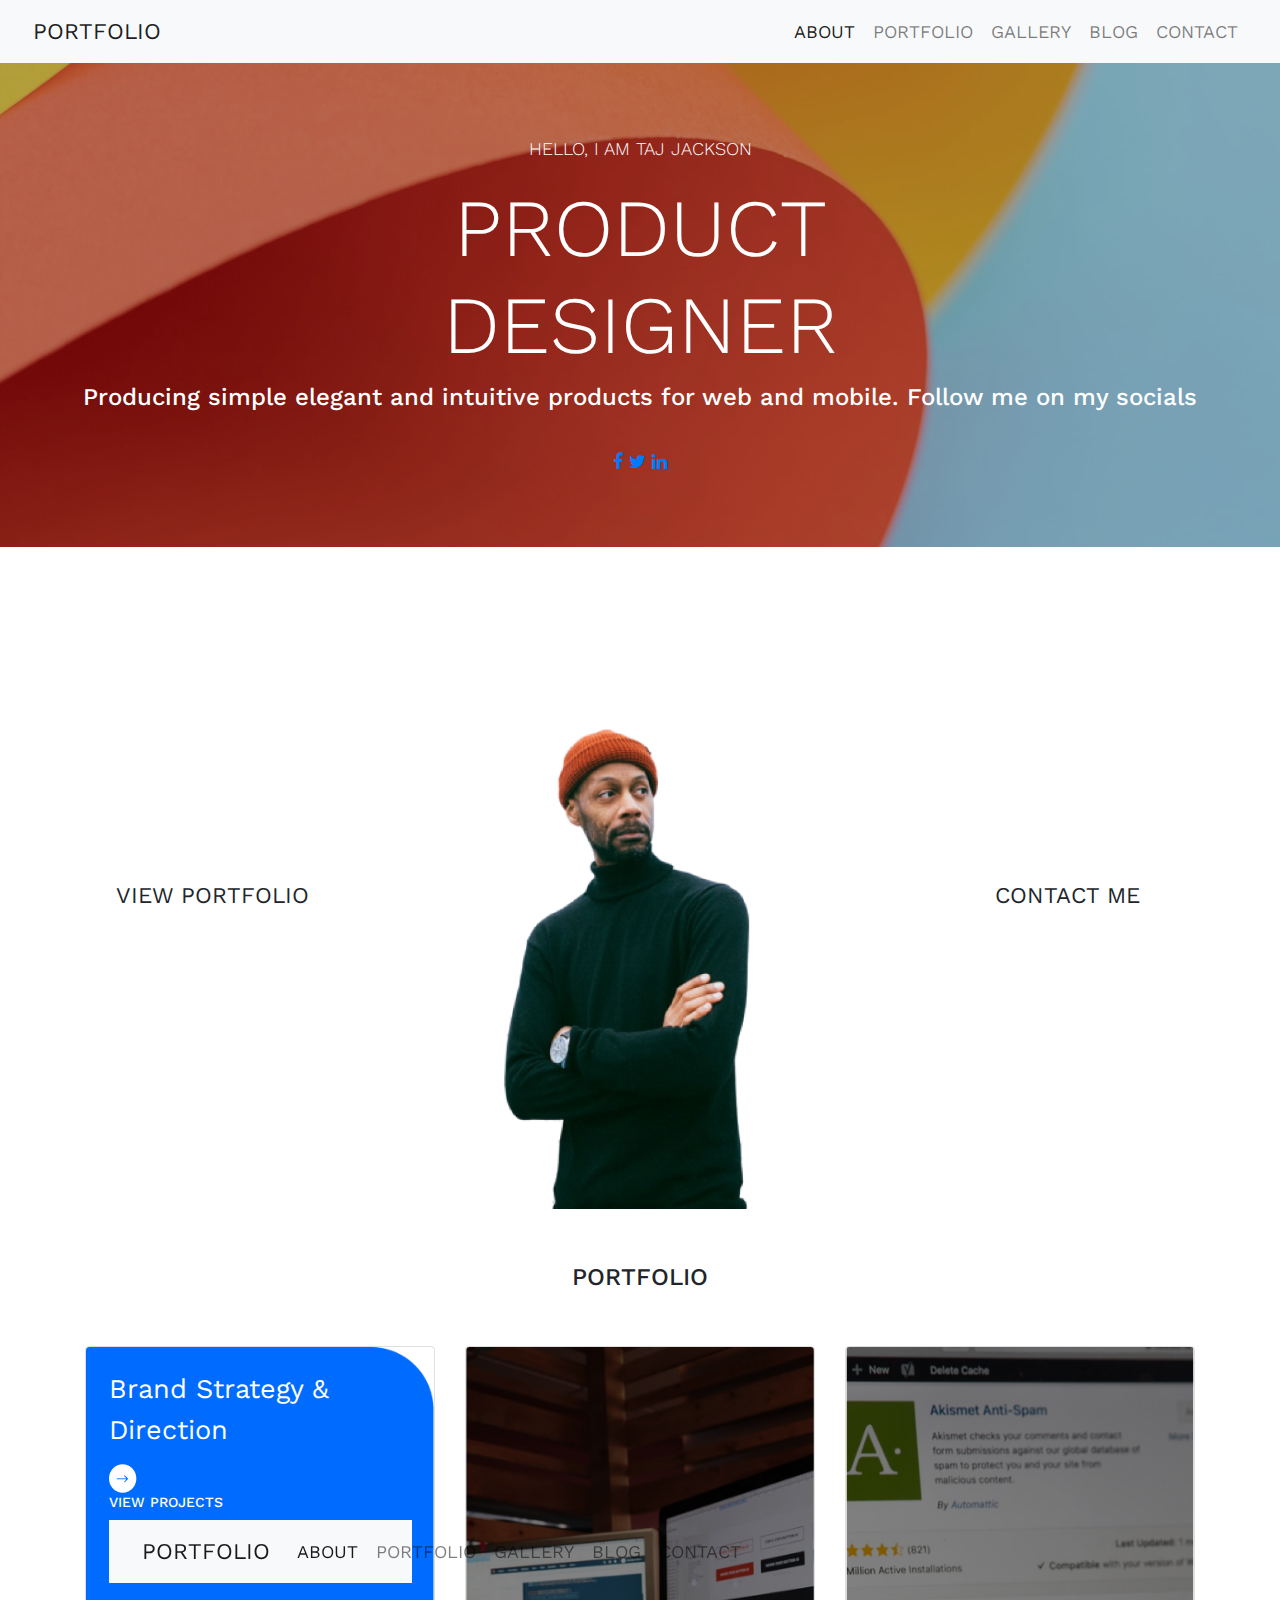
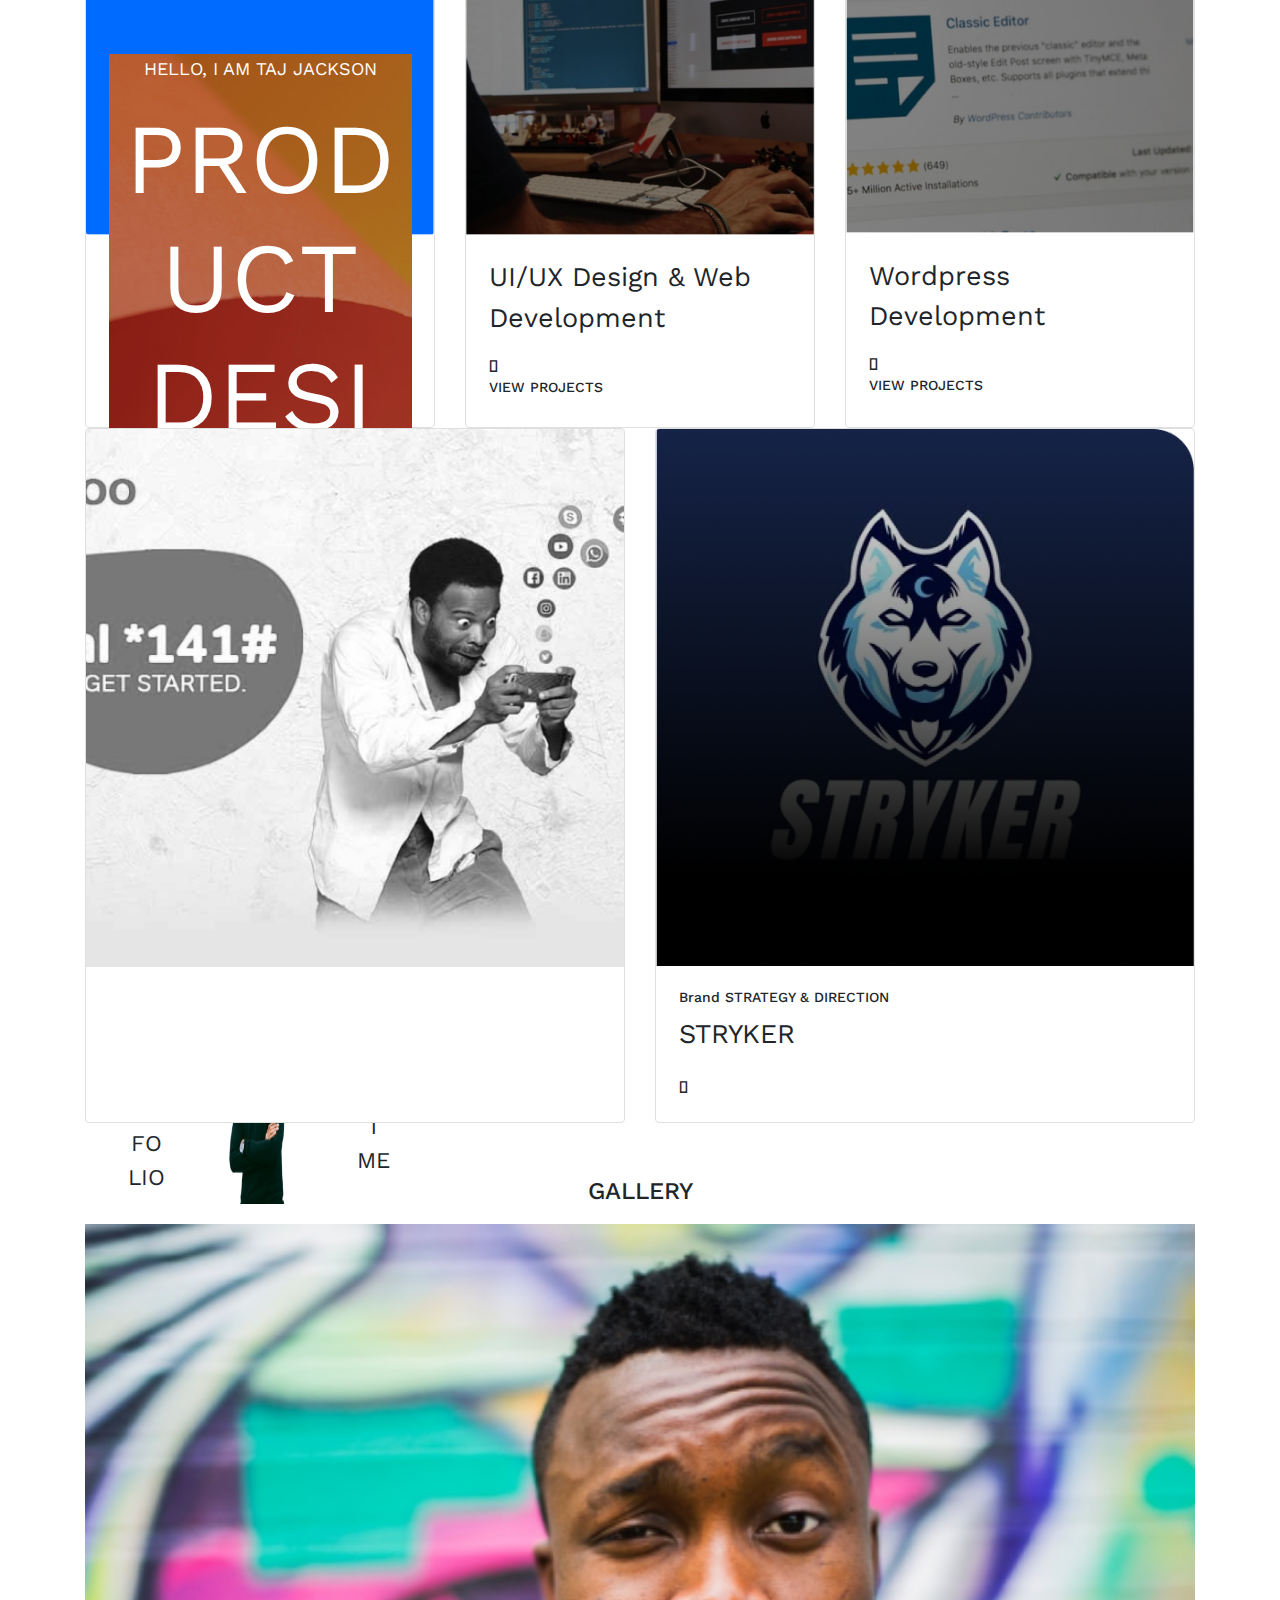
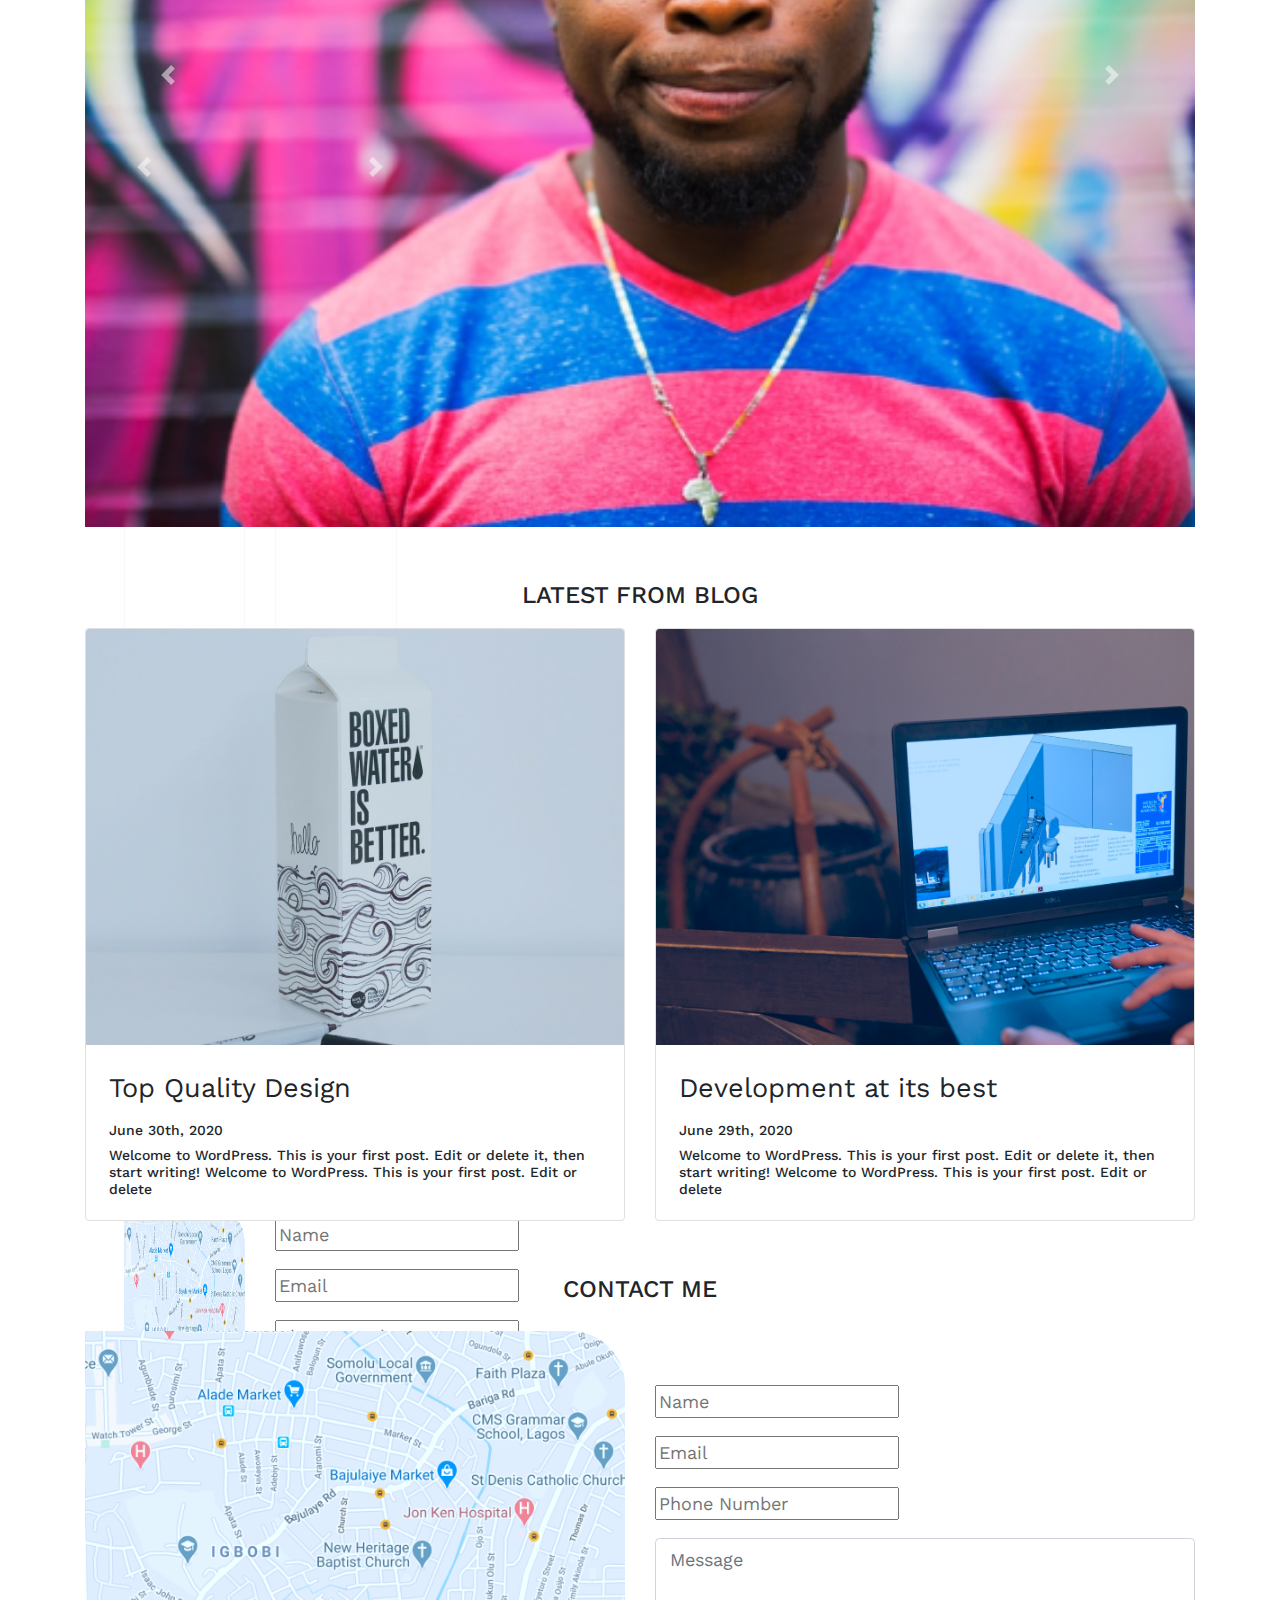
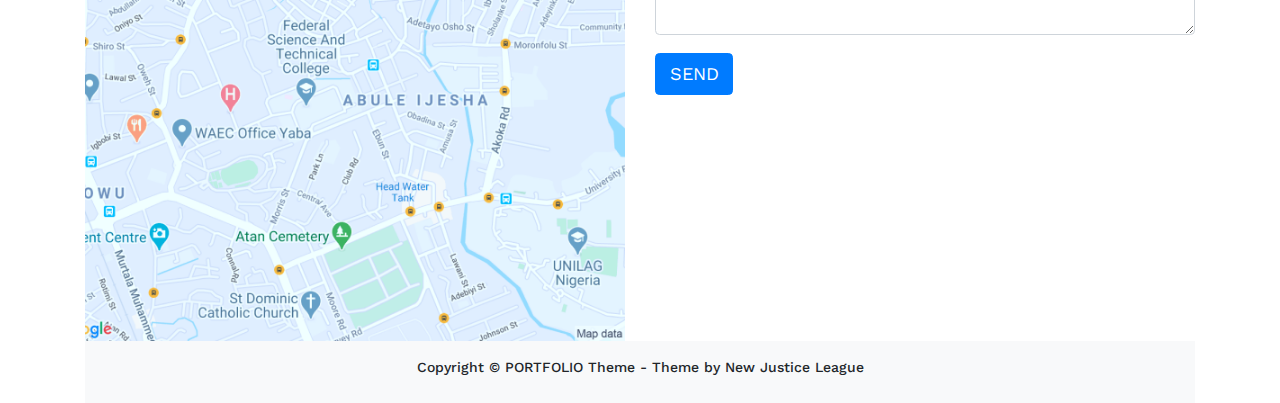
==== commit d35d8a11: "bugfix" ====
--- a/index.html
+++ b/index.html
@@ -43,7 +43,7 @@
         <div class="collapse navbar-collapse" id="navbarResponsive">
           <ul class="navbar-nav ml-auto">
             <li class="nav-item">
-              <a href="#about" class="nav-link">ABOUT</a>
+              <a href="#about" class="nav-link active">ABOUT</a>
             </li>
             <li class="nav-item">
               <a href="#portfolio" class="nav-link">PORTFOLIO</a>
@@ -107,10 +107,10 @@
       </div>
 
       <div id="portfolio" class="container">
-        <h2 class="text-center mt-5 mb-3">PORTFOLIO</h2>
+        <h2 class="text-center mt-5 mb-5">PORTFOLIO</h2>
         <div class="row">
-          <div class="col-md-4 mb-4">
-            <div class="card h-100 text-white">
+          <div class="col-sm-4 ">
+            <div class="card h-100 mb-5 text-white">
               <img class="card-img" src="assets/Group6.png" alt="" />
               <div class="card-img-overlay">
                 <p class="card-title">Brand Strategy & Direction</p>
@@ -118,12 +118,298 @@
                   <!-- <i class="fas fa-arrow-right bg"></i> -->
                   <img src="./assets/Group5.png" alt="">
                   <h3>VIEW PROJECTS</h3>
-                </div>
+                </div><!DOCTYPE html>
+                <html lang="en">
+                  <head>
+                    <meta charset="UTF-8" />
+                    <meta
+                      name="viewport"
+                      content="width=device-width, initial-scale=1, shrink-to-fit=no"
+                    />
+                    <title>PORTFOLIO</title>
+                    <link
+                      rel="stylesheet"
+                      href="https://stackpath.bootstrapcdn.com/bootstrap/4.5.0/css/bootstrap.min.css"
+                    />
+                    <link
+                      href="https://stackpath.bootstrapcdn.com/font-awesome/4.7.0/css/font-awesome.min.css"
+                      rel="stylesheet"
+                      integrity="sha384-wvfXpqpZZVQGK6TAh5PVlGOfQNHSoD2xbE+QkPxCAFlNEevoEH3Sl0sibVcOQVnN"
+                      crossorigin="anonymous"
+                    />
+                    <script src="https://code.jquery.com/jquery-3.5.1.min.js"></script>
+                    <script src="https://cdn.jsdelivr.net/npm/popper.js@1.16.0/dist/umd/popper.min.js"></script>
+                    <script src="https://stackpath.bootstrapcdn.com/bootstrap/4.5.0/js/bootstrap.min.js"></script>
+                    <link
+                      href="https://fonts.googleapis.com/css2?family=Work+Sans&display=swap"
+                      rel="stylesheet"
+                    />
+                    <link rel="stylesheet" href="style.css" />
+                  </head>
+                  <body>
+                    <nav class="navbar navbar-expand-md navbar-light bg-light sticky-top">
+                      <div class="container-fluid">
+                        <a class="navbar-brand">PORTFOLIO</a>
+                
+                        <button
+                          class="navbar-toggler"
+                          type="button"
+                          data-toggle="collapse"
+                          data-target="#navbarResponsive"
+                        >
+                          <span class="navbar-toggler-icon"></span>
+                        </button>
+                
+                        <div class="collapse navbar-collapse" id="navbarResponsive">
+                          <ul class="navbar-nav ml-auto">
+                            <li class="nav-item">
+                              <a href="#about" class="nav-link active">ABOUT</a>
+                            </li>
+                            <li class="nav-item">
+                              <a href="#portfolio" class="nav-link">PORTFOLIO</a>
+                            </li>
+                            <li class="nav-item">
+                              <a href="#gallery" class="nav-link">GALLERY</a>
+                            </li>
+                            <li class="nav-item"><a href="#blog" class="nav-link">BLOG</a></li>
+                            <li class="nav-item">
+                              <a href="#contact" class="nav-link">CONTACT</a>
+                            </li>
+                          </ul>
+                        </div>
+                      </div>
+                    </nav>
+                
+                    <main>
+                      <div class="jumbotron jumbotron-fluid">
+                        <div class="container text-left text-md-center hero">
+                          <!-- <img
+                            src="./assets/Group 33-arrow-left.png"
+                            alt="Left blue arrow in a white background"
+                          /> -->
+                          <!-- <div class="hero-text-box"> -->
+                          <p class="">HELLO, I AM TAJ JACKSON</p>
+                          <h1 class="display-2"><strong>PRODUCT <br/>DESIGNER</strong></h1>
+                          <h2 class="pb-4 lead">
+                            Producing simple elegant and intuitive products for web and mobile.
+                            Follow me on my socials
+                          </h2>
+                          <div class="socials">
+                            <a href="" class="fas fa-facebook fa-white"></a>
+                            <a href="" class="fab fa-twitter fa"></a>
+                            <a href="" class="fab fa-linkedin fa"></a>
+                          </div>
+                        </div>
+                
+                        <!-- <img
+                            src="./assets/Group 34-arrow-right.png"
+                            alt="Right blue arrow in a white background"
+                          /> -->
+                      </div>
+                
+                      <!-- <div class="hero-overlap">
+                          <img src="./assets/Rectangle-ibm.png" alt="" />
+                          <img src="./assets/Rectangle-5.png" alt="" />
+                          <img src="./assets/Rectangle-4.png" alt="" />
+                          <img src="./assets/Rectangle-5.png" alt="" />
+                        </div> -->
+                      <div class="container">
+                        <div class="third-grid row">
+                          <button class="col-lg-3 btn btn-lg" role="button">VIEW PORTFOLIO</button>
+                
+                          <img class="col-lg-6" src="./assets/black-man.png" alt="" />
+                
+                          <button class="col-lg-3 btn btn-lg" role="button">CONTACT ME</button>
+                        </div>
+                      </div>
+                
+                      <div id="portfolio" class="container">
+                        <h2 class="text-center mt-5 mb-3">PORTFOLIO</h2>
+                        <div class="row">
+                          <div class="col-sm-4">
+                            <div class="portfolio-card">
+                                <img class="card-img" src="assets/Group6.png" alt="" />
+                                <p class="card-top-left">Brand Strategy & Direction</p>
+                                <div class="card-bottom-left flex">              
+                                    <img src="./assets/Group5.png" alt="">
+                                    <h3>VIEW PROJECTS</h3>
+                                  </div>
+                            </div>
+                          </div>
+                
+                          <div class="col-sm-4">
+                            <div class="portfolio-card">
+                                <img class="card-img" src="assets/Group7.png" alt="" />
+                                <p class="card-top-left">UI/UX Design & Web Development</p>
+                                <div class="card-bottom-left flex">              
+                                    <img src="./assets/Group5.png" alt="">
+                                    <h3>VIEW PROJECTS</h3>
+                                  </div>
+                            </div>
+                          </div>
+                
+                          <div class="col-sm-4">
+                            <div class="portfolio-card">
+                                <img class="card-img" src="assets/Group8.png" alt="" />
+                                <p class="card-top-left">Wordpress Development</p>
+                                <div class="card-bottom-left flex">              
+                                    <img src="./assets/Group5.png" alt="">
+                                    <h3>VIEW PROJECTS</h3>
+                                  </div>
+                            </div>
+                          </div>
+                
+                
+                          <div class="col-md-6 mb-6">
+                            <div class="card border-light h-100">
+                              <img class="card-img-top" src="assets/Rectangle4.png" alt="" />
+                              <!-- <div class="card-body">
+                                <div>
+                                  <h3>Brand STRATEGY & DIRECTION</h3>
+                                  <p>STRYKER</p>
+                                </div>
+                                <i class="fas fa-arrow-right"></i>
+                              </div> -->
+                            </div>
+                          </div>
+                
+                          <div class="col-md-6 mb-6">
+                            <div class="portfolio-card">
+                                <img class="card-img" src="assets/Group12.png" alt="" />
+                                
+                                <div class="card-bottom-left">              
+                                    <h3>BRAND STRATEGY & DIRECTION</h3>
+                                        <p style="color: #006cff;">Stryker</p>
+                                </div>
+                                <img class="down-right" src="./assets/Group5.png" alt="">
+                            </div>
+                            </div>
+                        </div>
+                      </div>
+                
+                
+                      <div id="gallery" class="gallery container">
+                        <h2 class="text-center mt-5 mb-3">GALLERY</h2>
+                        <!--bootstrap carousel-->
+                        <div id="carouselExampleControls" class="carousel slide" data-ride="carousel">
+                          <div class="carousel-inner">
+                            <div class="carousel-item active">
+                              <img class="d-block w-100" src="./assets/Rectangle7.png" alt="" />
+                            </div>
+                            <div class="carousel-item">
+                              <img class="d-block w-100" src="./assets/Rectangle9.png" alt="" />
+                            </div>
+                          </div>
+                          <a class="carousel-control-prev" href="#carouselExampleControls" role="button" data-slide="prev">
+                            <span class="carousel-control-prev-icon" aria-hidden="true"></span>
+                            <span class="sr-only">Previous</span>
+                          </a>
+                          <a class="carousel-control-next" href="#carouselExampleControls" role="button" data-slide="next">
+                            <span class="carousel-control-next-icon" aria-hidden="true"></span>
+                            <span class="sr-only">Next</span>
+                          </a>
+                        </div>
+                      </div>
+                
+                      <div class="container" id="blog">
+                        <h2 class="text-center mt-5 mb-3">LATEST FROM BLOG</h2>
+                        <div class="row">
+                          <div class="col-md-6 mb-6">
+                            <div class="card border-light h-100">
+                              <img
+                                class="card-img-top"
+                                src="assets/Rectangle12-boxedwater.png"
+                                alt=""
+                              />
+                              <div class="card-body">
+                                <p class="card-title">Top Quality Design</p>
+                                <h3 class="card-text">June 30th, 2020</h3>
+                                <h3 class="card-text">
+                                  Welcome to WordPress. This is your first post. Edit or delete
+                                  it, then start writing! Welcome to WordPress. This is your
+                                  first post. Edit or delete
+                                </h3>
+                                <!-- <div>
+                                <i class="fas fa-arrow-right bg"></i>
+                                <h3>VIEW PROJECTS</h3>
+                              </div> -->
+                              </div>
+                            </div>
+                          </div>
+                
+                          <div class="col-md-6 mb-6">
+                            <div class="card border-light h-100">
+                              <img class="card-img-top" src="assets/Group14.png" alt="" />
+                              <div class="card-body">
+                                <p class="card-title">Development at its best</p>
+                                <h3 class="card-text">June 29th, 2020</h3>
+                                <h3 class="card-text">
+                                  Welcome to WordPress. This is your first post. Edit or delete
+                                  it, then start writing! Welcome to WordPress. This is your
+                                  first post. Edit or delete
+                                </h3>
+                                <!-- <div>
+                                <i class="fas fa-arrow-right bg"></i>
+                                <h3>VIEW PROJECTS</h3>
+                              </div> -->
+                              </div>
+                            </div>
+                          </div>
+                        </div>
+                      </div>
+                
+                      <div id="contact" class="contact container">
+                        <h2 class="text-center mt-5 mb-4">CONTACT ME</h2>
+                        <!-- <img src="./assets/Rectangle-map.png" alt="" /> -->
+                        <!-- bootstrap form -->
+                        <div class="row">
+                          <img class="col-sm-6" src="./assets/Rectangle-map.png" alt="" />
+                        
+                
+                        <form class="col-sm-6">
+                          <div class="form-group">
+                            <input type="text" placeholder="Name" />
+                          </div>
+                          <div class="form-group">
+                            <input type="text" placeholder="Email" />
+                          </div>
+                          <div class="form-group">
+                            <input type="text" placeholder="Phone Number" />
+                          </div>
+                          <div class="form-group">
+                            <textarea class="form-control" rows= "3" placeholder="Message"></textarea>
+                          </div>
+                
+                          <button class="btn btn-primary" type="submit">SEND</button>
+                          <!--include a send button on the next line-->
+                        </form>
+                      </div>
+                
+                      <footer class="footer bg-light py-3">
+                        <!-- dividing line -->
+                        <div class="container">
+                          <div></div>
+                          <h3 class="text-center">
+                            Copyright &copy PORTFOLIO Theme - Theme by New Justice League
+                          </h3>
+                          <!-- <ul>
+                            <li>PORTFOLIO</li>
+                            <li>GALLERY</li>
+                            <li>BLOG</li>
+                            <li>CONTACT</li>
+                          </ul> -->
+                        </div>
+                      </footer>
+                      <!-- </div> -->
+                    </main>
+                  </body>
+                </html>
+                
               </div>
             </div>
           </div>
 
-          <div class="col-md-4 mb-4">
+          <div class="col-md-4 mb-6">
             <div class="card h-100">
               <img class="card-img-top" src="assets/Group7.png" alt="" />
               <div class="card-body">
@@ -136,7 +422,7 @@
             </div>
           </div>
 
-          <div class="col-md-4 mb-4">
+          <div class="col-md-4 mb-6">
             <div class="card h-100">
               <img class="card-img-top" src="assets/Group8.png" alt="" />
               <div class="card-body">
--- a/style.css
+++ b/style.css
@@ -10,7 +10,8 @@
 
 /*HEADINGS*/
 h1 {
-  font-size: 5.333333rem;
+  /* font-size: 5.333333rem; */
+  font-weight: 600;
 }
 
 h2 {
@@ -26,32 +27,38 @@
 }
 
 /* .navbar-nav {
-  display: flex;
-  flex-direction: row;
-  justify-content: space-between;
-} */
+    display: flex;
+    flex-direction: row;
+    justify-content: space-between;
+  } */
 
 .nav-link a {
   color: #000;
 }
 
-.card-img-overlay {
+.card-bottom-left {
+  position: absolute;
+  bottom: 20px;
+  left: 30px;
+}
+.flex {
   display: flex;
-  flex-direction: column;
-  justify-content: space-between;
-  /* position: relative; */
 }
-.card-text {
-  display: flex;
-  /* position: absolute;
-  top: 80px;
-  left: 0; */
+.flex h3 {
+  margin-left: 5px;
+  align-self: flex-end;
+}
+
+.down-right {
+  bottom: 20px;
+  right: 30px;
+  position: absolute;
 }
 /* .carousel-inner > .carousel-item > img {
-  min-height: 300px;
-  max-height: 300px;
-  width: 100%;
-} */
+    min-height: 300px;
+    max-height: 300px;
+    width: 100%;
+  } */
 
 .carousel-item {
   min-height: 280px;
@@ -59,7 +66,7 @@
 
 button {
   /* padding: 10px 10px;
-  border: 2px solid #006cff; */
+    border: 2px solid #006cff; */
   font-weight: 500;
 }
 
@@ -88,11 +95,43 @@
 .third-grid {
   display: flex;
 }
+
 .portfolio-card {
-  width: 300px;
-  height: 200px;
+  position: relative;
+  color: white;
 }
 
-.portfolio-card .one {
-  background: url(./assets/group\6png);
+.card-top-left {
+  position: absolute;
+  top: 60px;
+  left: 30px;
 }
+
+/*MEDIA QUERIES*/
+/* html {
+    font-size: 1rem;
+  }
+  
+  @imedia-breakp(sm) {
+    html {
+      font-size: 1.2rem;
+    }
+  }
+  
+  @include media-breakpoint-up(md) {
+    html {
+      font-size: 1.4rem;
+    }
+  }
+  
+  @include media-breakpoint-up(lg) {
+    html {
+      font-size: 1.6rem;
+    }
+  } */
+
+@media screen and (max-width: 767px) {
+  h1 {
+    font-size: 1rem;
+  }
+}
--- a/style.css
+++ b/style.css
@@ -10,7 +10,8 @@
 
 /*HEADINGS*/
 h1 {
-  font-size: 5.333333rem;
+  /* font-size: 5.333333rem; */
+  font-weight: 600;
 }
 
 h2 {
@@ -26,32 +27,38 @@
 }
 
 /* .navbar-nav {
-  display: flex;
-  flex-direction: row;
-  justify-content: space-between;
-} */
+    display: flex;
+    flex-direction: row;
+    justify-content: space-between;
+  } */
 
 .nav-link a {
   color: #000;
 }
 
-.card-img-overlay {
+.card-bottom-left {
+  position: absolute;
+  bottom: 20px;
+  left: 30px;
+}
+.flex {
   display: flex;
-  flex-direction: column;
-  justify-content: space-between;
-  /* position: relative; */
 }
-.card-text {
-  display: flex;
-  /* position: absolute;
-  top: 80px;
-  left: 0; */
+.flex h3 {
+  margin-left: 5px;
+  align-self: flex-end;
+}
+
+.down-right {
+  bottom: 20px;
+  right: 30px;
+  position: absolute;
 }
 /* .carousel-inner > .carousel-item > img {
-  min-height: 300px;
-  max-height: 300px;
-  width: 100%;
-} */
+    min-height: 300px;
+    max-height: 300px;
+    width: 100%;
+  } */
 
 .carousel-item {
   min-height: 280px;
@@ -59,7 +66,7 @@
 
 button {
   /* padding: 10px 10px;
-  border: 2px solid #006cff; */
+    border: 2px solid #006cff; */
   font-weight: 500;
 }
 
@@ -88,11 +95,43 @@
 .third-grid {
   display: flex;
 }
+
 .portfolio-card {
-  width: 300px;
-  height: 200px;
+  position: relative;
+  color: white;
 }
 
-.portfolio-card .one {
-  background: url(./assets/group\6png);
+.card-top-left {
+  position: absolute;
+  top: 60px;
+  left: 30px;
 }
+
+/*MEDIA QUERIES*/
+/* html {
+    font-size: 1rem;
+  }
+  
+  @imedia-breakp(sm) {
+    html {
+      font-size: 1.2rem;
+    }
+  }
+  
+  @include media-breakpoint-up(md) {
+    html {
+      font-size: 1.4rem;
+    }
+  }
+  
+  @include media-breakpoint-up(lg) {
+    html {
+      font-size: 1.6rem;
+    }
+  } */
+
+@media screen and (max-width: 767px) {
+  h1 {
+    font-size: 1rem;
+  }
+}
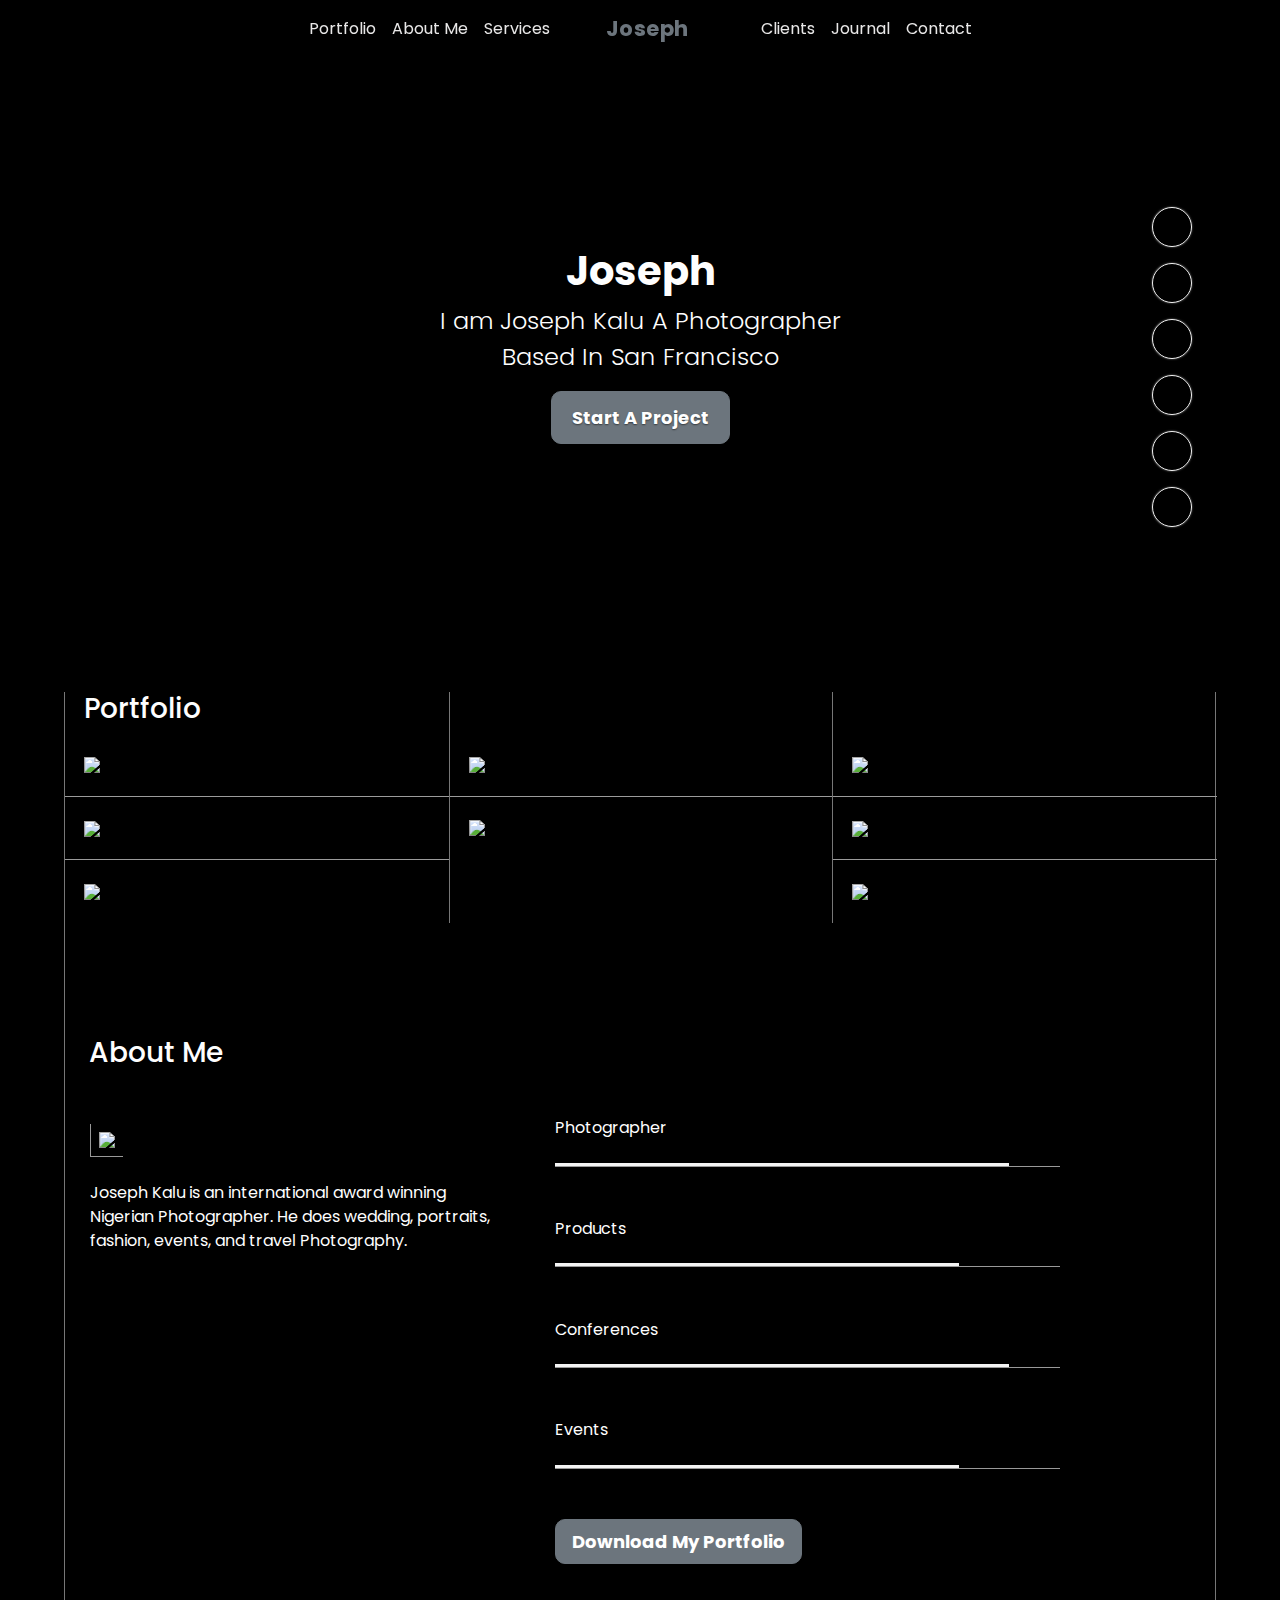
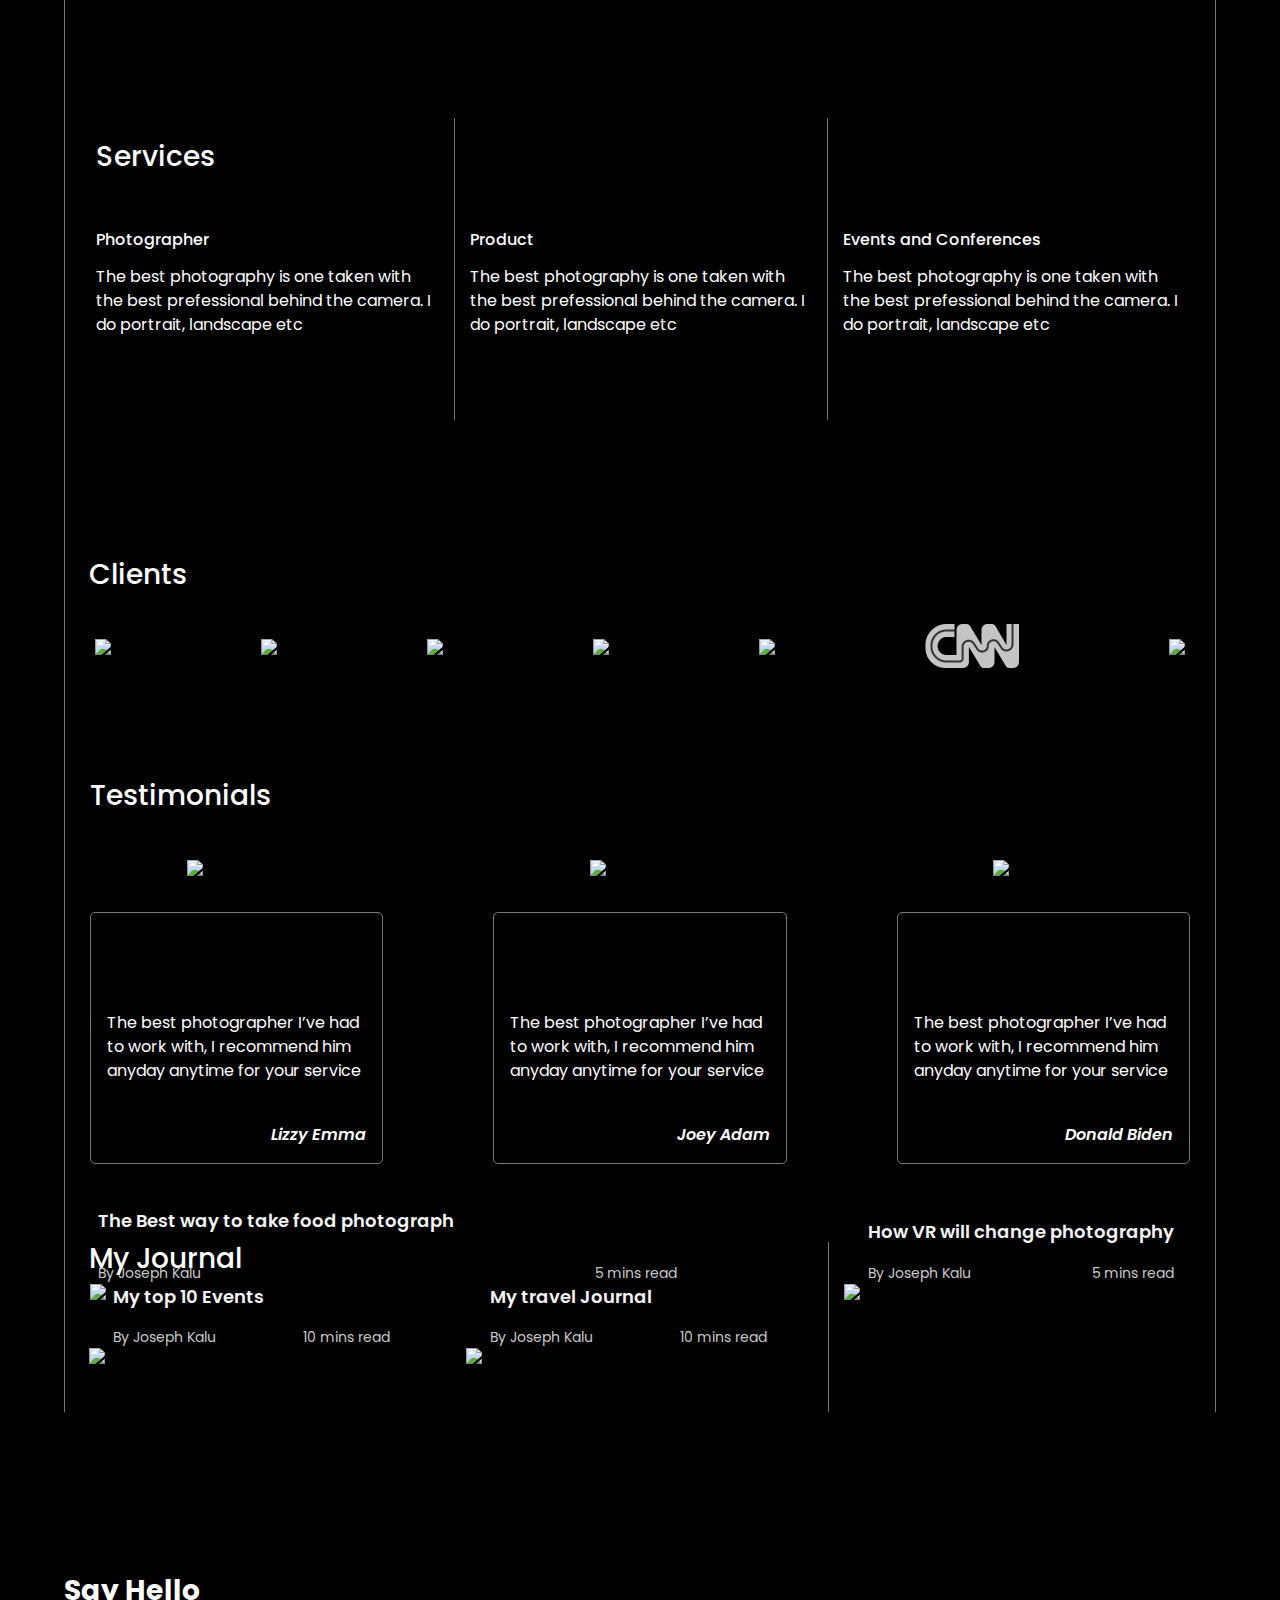
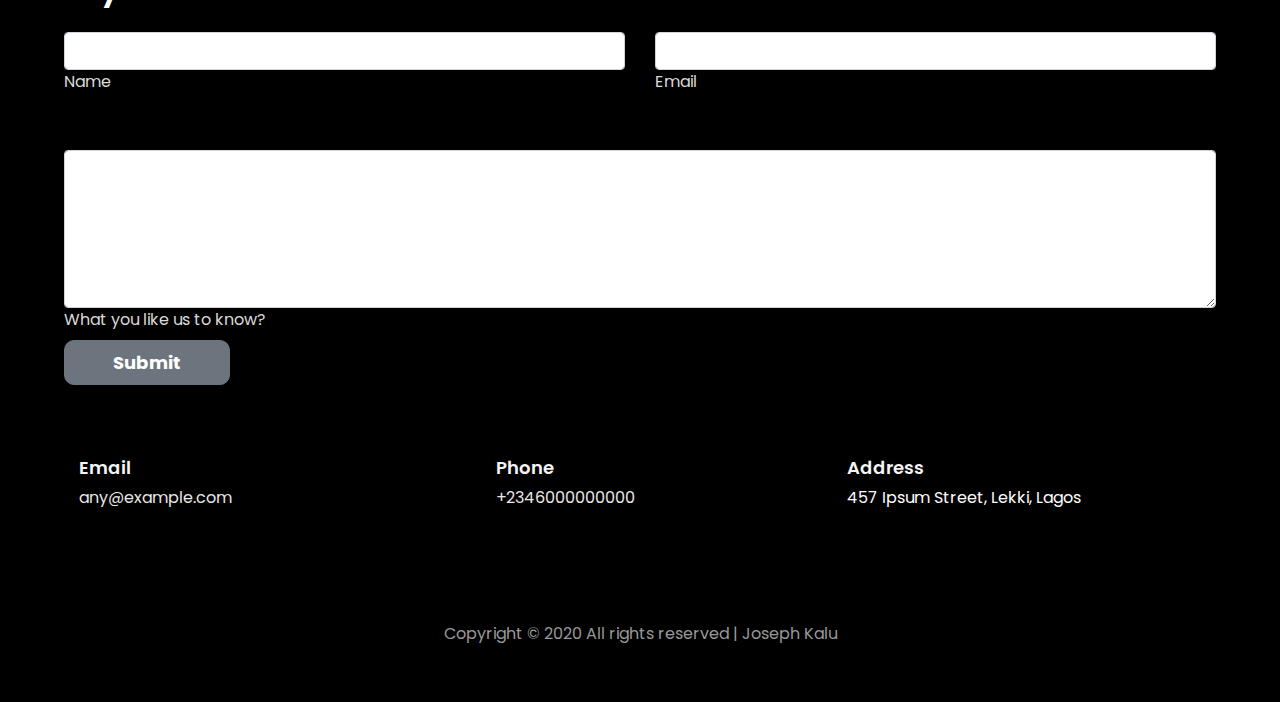
==== commit aac45b5e: "Merge pull request #36 from dayang4321/FE-1" ====
--- a/index.html
+++ b/index.html
@@ -1,581 +1,489 @@
-<!DOCTYPE html>
-<html lang="en">
-  <head>
-    <meta charset="UTF-8" />
-    <meta
-      name="viewport"
-      content="width=device-width, initial-scale=1, shrink-to-fit=no"
-    />
-    <title>PORTFOLIO</title>
-    <link
-      rel="stylesheet"
-      href="https://stackpath.bootstrapcdn.com/bootstrap/4.5.0/css/bootstrap.min.css"
-    />
-    <link
-      href="https://stackpath.bootstrapcdn.com/font-awesome/4.7.0/css/font-awesome.min.css"
-      rel="stylesheet"
-      integrity="sha384-wvfXpqpZZVQGK6TAh5PVlGOfQNHSoD2xbE+QkPxCAFlNEevoEH3Sl0sibVcOQVnN"
-      crossorigin="anonymous"
-    />
-    <script src="https://code.jquery.com/jquery-3.5.1.min.js"></script>
-    <script src="https://cdn.jsdelivr.net/npm/popper.js@1.16.0/dist/umd/popper.min.js"></script>
-    <script src="https://stackpath.bootstrapcdn.com/bootstrap/4.5.0/js/bootstrap.min.js"></script>
-    <link
-      href="https://fonts.googleapis.com/css2?family=Work+Sans&display=swap"
-      rel="stylesheet"
-    />
-    <link rel="stylesheet" href="style.css" />
-  </head>
-  <body>
-    <nav class="navbar navbar-expand-md navbar-light bg-light sticky-top">
-      <div class="container-fluid">
-        <a class="navbar-brand">PORTFOLIO</a>
-
-        <button
-          class="navbar-toggler"
-          type="button"
-          data-toggle="collapse"
-          data-target="#navbarResponsive"
-        >
-          <span class="navbar-toggler-icon"></span>
-        </button>
-
-        <div class="collapse navbar-collapse" id="navbarResponsive">
-          <ul class="navbar-nav ml-auto">
-            <li class="nav-item">
-              <a href="#about" class="nav-link active">ABOUT</a>
-            </li>
-            <li class="nav-item">
-              <a href="#portfolio" class="nav-link">PORTFOLIO</a>
-            </li>
-            <li class="nav-item">
-              <a href="#gallery" class="nav-link">GALLERY</a>
-            </li>
-            <li class="nav-item"><a href="#blog" class="nav-link">BLOG</a></li>
-            <li class="nav-item">
-              <a href="#contact" class="nav-link">CONTACT</a>
-            </li>
-          </ul>
-        </div>
-      </div>
-    </nav>
-
-    <main>
-      <div class="jumbotron jumbotron-fluid">
-        <div class="container-fluid text-center hero">
-          <!-- <img
-            src="./assets/Group 33-arrow-left.png"
-            alt="Left blue arrow in a white background"
-          /> -->
-          <!-- <div class="hero-text-box"> -->
-          <p class="lead">HELLO, I AM TAJ JACKSON</p>
-          <h1 class="display-3">
-            PRODUCT <br />
-            DESIGNER
-          </h1>
-          <h2 class="pb-4">
-            Producing simple elegant and intuitive products for web and mobile.
-            Follow me on my socials
-          </h2>
-          <div class="socials">
-            <a href="" class="fas fa-facebook fa"></a>
-            <a href="" class="fab fa-twitter fa"></a>
-            <a href="" class="fab fa-linkedin fa"></a>
-          </div>
-        </div>
-
-        <!-- <img
-            src="./assets/Group 34-arrow-right.png"
-            alt="Right blue arrow in a white background"
-          /> -->
-      </div>
-
-      <!-- <div class="hero-overlap">
-          <img src="./assets/Rectangle-ibm.png" alt="" />
-          <img src="./assets/Rectangle-5.png" alt="" />
-          <img src="./assets/Rectangle-4.png" alt="" />
-          <img src="./assets/Rectangle-5.png" alt="" />
-        </div> -->
-      <div class="container">
-        <div class="third-grid row">
-          <button class="col-lg-3 btn btn-lg" role="button">VIEW PORTFOLIO</button>
-
-          <img class="col-lg-6" src="./assets/black-man.png" alt="" />
-
-          <button class="col-lg-3 btn btn-lg" role="button">CONTACT ME</button>
-        </div>
-      </div>
-
-      <div id="portfolio" class="container">
-        <h2 class="text-center mt-5 mb-5">PORTFOLIO</h2>
-        <div class="row">
-          <div class="col-sm-4 ">
-            <div class="card h-100 mb-5 text-white">
-              <img class="card-img" src="assets/Group6.png" alt="" />
-              <div class="card-img-overlay">
-                <p class="card-title">Brand Strategy & Direction</p>
-                <div class="card-text">
-                  <!-- <i class="fas fa-arrow-right bg"></i> -->
-                  <img src="./assets/Group5.png" alt="">
-                  <h3>VIEW PROJECTS</h3>
-                </div><!DOCTYPE html>
-                <html lang="en">
-                  <head>
-                    <meta charset="UTF-8" />
-                    <meta
-                      name="viewport"
-                      content="width=device-width, initial-scale=1, shrink-to-fit=no"
-                    />
-                    <title>PORTFOLIO</title>
-                    <link
-                      rel="stylesheet"
-                      href="https://stackpath.bootstrapcdn.com/bootstrap/4.5.0/css/bootstrap.min.css"
-                    />
-                    <link
-                      href="https://stackpath.bootstrapcdn.com/font-awesome/4.7.0/css/font-awesome.min.css"
-                      rel="stylesheet"
-                      integrity="sha384-wvfXpqpZZVQGK6TAh5PVlGOfQNHSoD2xbE+QkPxCAFlNEevoEH3Sl0sibVcOQVnN"
-                      crossorigin="anonymous"
-                    />
-                    <script src="https://code.jquery.com/jquery-3.5.1.min.js"></script>
-                    <script src="https://cdn.jsdelivr.net/npm/popper.js@1.16.0/dist/umd/popper.min.js"></script>
-                    <script src="https://stackpath.bootstrapcdn.com/bootstrap/4.5.0/js/bootstrap.min.js"></script>
-                    <link
-                      href="https://fonts.googleapis.com/css2?family=Work+Sans&display=swap"
-                      rel="stylesheet"
-                    />
-                    <link rel="stylesheet" href="style.css" />
-                  </head>
-                  <body>
-                    <nav class="navbar navbar-expand-md navbar-light bg-light sticky-top">
-                      <div class="container-fluid">
-                        <a class="navbar-brand">PORTFOLIO</a>
-                
-                        <button
-                          class="navbar-toggler"
-                          type="button"
-                          data-toggle="collapse"
-                          data-target="#navbarResponsive"
-                        >
-                          <span class="navbar-toggler-icon"></span>
-                        </button>
-                
-                        <div class="collapse navbar-collapse" id="navbarResponsive">
-                          <ul class="navbar-nav ml-auto">
-                            <li class="nav-item">
-                              <a href="#about" class="nav-link active">ABOUT</a>
-                            </li>
-                            <li class="nav-item">
-                              <a href="#portfolio" class="nav-link">PORTFOLIO</a>
-                            </li>
-                            <li class="nav-item">
-                              <a href="#gallery" class="nav-link">GALLERY</a>
-                            </li>
-                            <li class="nav-item"><a href="#blog" class="nav-link">BLOG</a></li>
-                            <li class="nav-item">
-                              <a href="#contact" class="nav-link">CONTACT</a>
-                            </li>
-                          </ul>
-                        </div>
-                      </div>
-                    </nav>
-                
-                    <main>
-                      <div class="jumbotron jumbotron-fluid">
-                        <div class="container text-left text-md-center hero">
-                          <!-- <img
-                            src="./assets/Group 33-arrow-left.png"
-                            alt="Left blue arrow in a white background"
-                          /> -->
-                          <!-- <div class="hero-text-box"> -->
-                          <p class="">HELLO, I AM TAJ JACKSON</p>
-                          <h1 class="display-2"><strong>PRODUCT <br/>DESIGNER</strong></h1>
-                          <h2 class="pb-4 lead">
-                            Producing simple elegant and intuitive products for web and mobile.
-                            Follow me on my socials
-                          </h2>
-                          <div class="socials">
-                            <a href="" class="fas fa-facebook fa-white"></a>
-                            <a href="" class="fab fa-twitter fa"></a>
-                            <a href="" class="fab fa-linkedin fa"></a>
-                          </div>
-                        </div>
-                
-                        <!-- <img
-                            src="./assets/Group 34-arrow-right.png"
-                            alt="Right blue arrow in a white background"
-                          /> -->
-                      </div>
-                
-                      <!-- <div class="hero-overlap">
-                          <img src="./assets/Rectangle-ibm.png" alt="" />
-                          <img src="./assets/Rectangle-5.png" alt="" />
-                          <img src="./assets/Rectangle-4.png" alt="" />
-                          <img src="./assets/Rectangle-5.png" alt="" />
-                        </div> -->
-                      <div class="container">
-                        <div class="third-grid row">
-                          <button class="col-lg-3 btn btn-lg" role="button">VIEW PORTFOLIO</button>
-                
-                          <img class="col-lg-6" src="./assets/black-man.png" alt="" />
-                
-                          <button class="col-lg-3 btn btn-lg" role="button">CONTACT ME</button>
-                        </div>
-                      </div>
-                
-                      <div id="portfolio" class="container">
-                        <h2 class="text-center mt-5 mb-3">PORTFOLIO</h2>
-                        <div class="row">
-                          <div class="col-sm-4">
-                            <div class="portfolio-card">
-                                <img class="card-img" src="assets/Group6.png" alt="" />
-                                <p class="card-top-left">Brand Strategy & Direction</p>
-                                <div class="card-bottom-left flex">              
-                                    <img src="./assets/Group5.png" alt="">
-                                    <h3>VIEW PROJECTS</h3>
-                                  </div>
-                            </div>
-                          </div>
-                
-                          <div class="col-sm-4">
-                            <div class="portfolio-card">
-                                <img class="card-img" src="assets/Group7.png" alt="" />
-                                <p class="card-top-left">UI/UX Design & Web Development</p>
-                                <div class="card-bottom-left flex">              
-                                    <img src="./assets/Group5.png" alt="">
-                                    <h3>VIEW PROJECTS</h3>
-                                  </div>
-                            </div>
-                          </div>
-                
-                          <div class="col-sm-4">
-                            <div class="portfolio-card">
-                                <img class="card-img" src="assets/Group8.png" alt="" />
-                                <p class="card-top-left">Wordpress Development</p>
-                                <div class="card-bottom-left flex">              
-                                    <img src="./assets/Group5.png" alt="">
-                                    <h3>VIEW PROJECTS</h3>
-                                  </div>
-                            </div>
-                          </div>
-                
-                
-                          <div class="col-md-6 mb-6">
-                            <div class="card border-light h-100">
-                              <img class="card-img-top" src="assets/Rectangle4.png" alt="" />
-                              <!-- <div class="card-body">
-                                <div>
-                                  <h3>Brand STRATEGY & DIRECTION</h3>
-                                  <p>STRYKER</p>
-                                </div>
-                                <i class="fas fa-arrow-right"></i>
-                              </div> -->
-                            </div>
-                          </div>
-                
-                          <div class="col-md-6 mb-6">
-                            <div class="portfolio-card">
-                                <img class="card-img" src="assets/Group12.png" alt="" />
-                                
-                                <div class="card-bottom-left">              
-                                    <h3>BRAND STRATEGY & DIRECTION</h3>
-                                        <p style="color: #006cff;">Stryker</p>
-                                </div>
-                                <img class="down-right" src="./assets/Group5.png" alt="">
-                            </div>
-                            </div>
-                        </div>
-                      </div>
-                
-                
-                      <div id="gallery" class="gallery container">
-                        <h2 class="text-center mt-5 mb-3">GALLERY</h2>
-                        <!--bootstrap carousel-->
-                        <div id="carouselExampleControls" class="carousel slide" data-ride="carousel">
-                          <div class="carousel-inner">
-                            <div class="carousel-item active">
-                              <img class="d-block w-100" src="./assets/Rectangle7.png" alt="" />
-                            </div>
-                            <div class="carousel-item">
-                              <img class="d-block w-100" src="./assets/Rectangle9.png" alt="" />
-                            </div>
-                          </div>
-                          <a class="carousel-control-prev" href="#carouselExampleControls" role="button" data-slide="prev">
-                            <span class="carousel-control-prev-icon" aria-hidden="true"></span>
-                            <span class="sr-only">Previous</span>
-                          </a>
-                          <a class="carousel-control-next" href="#carouselExampleControls" role="button" data-slide="next">
-                            <span class="carousel-control-next-icon" aria-hidden="true"></span>
-                            <span class="sr-only">Next</span>
-                          </a>
-                        </div>
-                      </div>
-                
-                      <div class="container" id="blog">
-                        <h2 class="text-center mt-5 mb-3">LATEST FROM BLOG</h2>
-                        <div class="row">
-                          <div class="col-md-6 mb-6">
-                            <div class="card border-light h-100">
-                              <img
-                                class="card-img-top"
-                                src="assets/Rectangle12-boxedwater.png"
-                                alt=""
-                              />
-                              <div class="card-body">
-                                <p class="card-title">Top Quality Design</p>
-                                <h3 class="card-text">June 30th, 2020</h3>
-                                <h3 class="card-text">
-                                  Welcome to WordPress. This is your first post. Edit or delete
-                                  it, then start writing! Welcome to WordPress. This is your
-                                  first post. Edit or delete
-                                </h3>
-                                <!-- <div>
-                                <i class="fas fa-arrow-right bg"></i>
-                                <h3>VIEW PROJECTS</h3>
-                              </div> -->
-                              </div>
-                            </div>
-                          </div>
-                
-                          <div class="col-md-6 mb-6">
-                            <div class="card border-light h-100">
-                              <img class="card-img-top" src="assets/Group14.png" alt="" />
-                              <div class="card-body">
-                                <p class="card-title">Development at its best</p>
-                                <h3 class="card-text">June 29th, 2020</h3>
-                                <h3 class="card-text">
-                                  Welcome to WordPress. This is your first post. Edit or delete
-                                  it, then start writing! Welcome to WordPress. This is your
-                                  first post. Edit or delete
-                                </h3>
-                                <!-- <div>
-                                <i class="fas fa-arrow-right bg"></i>
-                                <h3>VIEW PROJECTS</h3>
-                              </div> -->
-                              </div>
-                            </div>
-                          </div>
-                        </div>
-                      </div>
-                
-                      <div id="contact" class="contact container">
-                        <h2 class="text-center mt-5 mb-4">CONTACT ME</h2>
-                        <!-- <img src="./assets/Rectangle-map.png" alt="" /> -->
-                        <!-- bootstrap form -->
-                        <div class="row">
-                          <img class="col-sm-6" src="./assets/Rectangle-map.png" alt="" />
-                        
-                
-                        <form class="col-sm-6">
-                          <div class="form-group">
-                            <input type="text" placeholder="Name" />
-                          </div>
-                          <div class="form-group">
-                            <input type="text" placeholder="Email" />
-                          </div>
-                          <div class="form-group">
-                            <input type="text" placeholder="Phone Number" />
-                          </div>
-                          <div class="form-group">
-                            <textarea class="form-control" rows= "3" placeholder="Message"></textarea>
-                          </div>
-                
-                          <button class="btn btn-primary" type="submit">SEND</button>
-                          <!--include a send button on the next line-->
-                        </form>
-                      </div>
-                
-                      <footer class="footer bg-light py-3">
-                        <!-- dividing line -->
-                        <div class="container">
-                          <div></div>
-                          <h3 class="text-center">
-                            Copyright &copy PORTFOLIO Theme - Theme by New Justice League
-                          </h3>
-                          <!-- <ul>
-                            <li>PORTFOLIO</li>
-                            <li>GALLERY</li>
-                            <li>BLOG</li>
-                            <li>CONTACT</li>
-                          </ul> -->
-                        </div>
-                      </footer>
-                      <!-- </div> -->
-                    </main>
-                  </body>
-                </html>
-                
-              </div>
-            </div>
-          </div>
-
-          <div class="col-md-4 mb-6">
-            <div class="card h-100">
-              <img class="card-img-top" src="assets/Group7.png" alt="" />
-              <div class="card-body">
-                <p class="card-title">UI/UX Design & Web Development</p>
-                <div>
-                  <i class="fas fa-arrow-right"></i>
-                  <h3>VIEW PROJECTS</h3>
-                </div>
-              </div>
-            </div>
-          </div>
-
-          <div class="col-md-4 mb-6">
-            <div class="card h-100">
-              <img class="card-img-top" src="assets/Group8.png" alt="" />
-              <div class="card-body">
-                <p class="card-title">Wordpress Development</p>
-                <div>
-                  <i class="fas fa-arrow-right"></i>
-                  <h3>VIEW PROJECTS</h3>
-                </div>
-              </div>
-            </div>
-          </div>
-
-          <div class="col-md-6 mb-6">
-            <div class="card h-100">
-              <img class="card-img-top" src="assets/Rectangle4.png" alt="" />
-              <!-- <div class="card-body">
-                <div>
-                  <h3>Brand STRATEGY & DIRECTION</h3>
-                  <p>STRYKER</p>
-                </div>
-                <i class="fas fa-arrow-right"></i>
-              </div> -->
-            </div>
-          </div>
-
-          <div class="col-md-6 mb-6">
-            <div class="card h-100">
-              <img class="card-img-top" src="assets/Group12.png" alt="" />
-              <div class="card-body">
-                <div>
-                  <h3>Brand STRATEGY & DIRECTION</h3>
-                  <p>STRYKER</p>
-                </div>
-                <i class="fas fa-arrow-right"></i>
-              </div>
-            </div>
-          </div>
-        </div>
-      </div>
-
-      <div id="gallery" class="gallery container">
-        <h2 class="text-center mt-5 mb-3">GALLERY</h2>
-        <!--bootstrap carousel-->
-        <div id="carouselExampleControls" class="carousel slide" data-ride="carousel">
-          <div class="carousel-inner">
-            <div class="carousel-item active">
-              <img class="d-block w-100" src="./assets/Rectangle7.png" alt="" />
-            </div>
-            <div class="carousel-item">
-              <img class="d-block w-100" src="./assets/Rectangle9.png" alt="" />
-            </div>
-          </div>
-          <a class="carousel-control-prev" href="#carouselExampleControls" role="button" data-slide="prev">
-            <span class="carousel-control-prev-icon" aria-hidden="true"></span>
-            <span class="sr-only">Previous</span>
-          </a>
-          <a class="carousel-control-next" href="#carouselExampleControls" role="button" data-slide="next">
-            <span class="carousel-control-next-icon" aria-hidden="true"></span>
-            <span class="sr-only">Next</span>
-          </a>
-        </div>
-      </div>
-
-      <div class="container" id="blog">
-        <h2 class="text-center mt-5 mb-3">LATEST FROM BLOG</h2>
-        <div class="row">
-          <div class="col-md-6 mb-6">
-            <div class="card h-100">
-              <img
-                class="card-img-top"
-                src="assets/Rectangle12-boxedwater.png"
-                alt=""
-              />
-              <div class="card-body">
-                <p class="card-title">Top Quality Design</p>
-                <h3 class="card-text">June 30th, 2020</h3>
-                <h3 class="card-text">
-                  Welcome to WordPress. This is your first post. Edit or delete
-                  it, then start writing! Welcome to WordPress. This is your
-                  first post. Edit or delete
-                </h3>
-                <!-- <div>
-                <i class="fas fa-arrow-right bg"></i>
-                <h3>VIEW PROJECTS</h3>
-              </div> -->
-              </div>
-            </div>
-          </div>
-
-          <div class="col-md-6 mb-6">
-            <div class="card h-100">
-              <img class="card-img-top" src="assets/Group14.png" alt="" />
-              <div class="card-body">
-                <p class="card-title">Development at its best</p>
-                <h3 class="card-text">June 29th, 2020</h3>
-                <h3 class="card-text">
-                  Welcome to WordPress. This is your first post. Edit or delete
-                  it, then start writing! Welcome to WordPress. This is your
-                  first post. Edit or delete
-                </h3>
-                <!-- <div>
-                <i class="fas fa-arrow-right bg"></i>
-                <h3>VIEW PROJECTS</h3>
-              </div> -->
-              </div>
-            </div>
-          </div>
-        </div>
-      </div>
-
-      <div class="contact container">
-        <h2 class="text-center mt-5 mb-4">CONTACT ME</h2>
-        <!-- <img src="./assets/Rectangle-map.png" alt="" /> -->
-        <!-- bootstrap form -->
-        <div class="row">
-          <img class="col-md-6" src="./assets/Rectangle-map.png" alt="" />
-        
-
-        <form class="col-md-6 mt-5">
-          <div class="form-group">
-            <input type="text" placeholder="Name" />
-          </div>
-          <div class="form-group">
-            <input type="text" placeholder="Email" />
-          </div>
-          <div class="form-group">
-            <input type="text" placeholder="Phone Number" />
-          </div>
-          <div class="form-group">
-            <textarea class="form-control" rows= "3" placeholder="Message"></textarea>
-          </div>
-
-          <button class="btn btn-primary" type="submit">SEND</button>
-          <!--include a send button on the next line-->
-        </form>
-      </div>
-
-      <footer class="footer bg-light py-3">
-        <!-- dividing line -->
-        <div class="container">
-          <div></div>
-          <h3 class="text-center">
-            Copyright &copy PORTFOLIO Theme - Theme by New Justice League
-          </h3>
-          <!-- <ul>
-            <li>PORTFOLIO</li>
-            <li>GALLERY</li>
-            <li>BLOG</li>
-            <li>CONTACT</li>
-          </ul> -->
-        </div>
-      </footer>
-      <!-- </div> -->
-    </main>
-  </body>
-</html>
+<!DOCTYPE html>
+<html lang="en">
+
+<head>
+
+  <meta charset="utf-8">
+  <meta name="viewport" content="width=device-width, initial-scale=1, shrink-to-fit=no">
+  <meta name="description" content="Joseph Kalu's Photography Portfolio">
+  <meta name="author" content="">
+
+ 
+   <link rel="stylesheet" href="./css/global+home-styles.css">
+   <link rel="stylesheet" href="./css/portfolio+about-me-styles.css">
+   <link rel="stylesheet" href="./css/services+testimonials+clients-styles.css">
+   <link rel="stylesheet" href="./css/journal+contact+footer-styles.css">
+<!-- Bootstrap core CSS -->
+<link href="https://cdnjs.cloudflare.com/ajax/libs/twitter-bootstrap/4.5.0/css/bootstrap.min.css" rel="stylesheet">
+<!-- Material Design Bootstrap -->
+<link href="https://cdnjs.cloudflare.com/ajax/libs/mdbootstrap/4.19.1/css/mdb.min.css" rel="stylesheet">
+<link rel="stylesheet" href="https://use.fontawesome.com/releases/v5.8.2/css/all.css">
+<!-- Poppins Google Font -->
+<link href="https://fonts.googleapis.com/css2?family=Poppins:ital,wght@0,100;0,200;0,300;0,400;0,500;0,600;0,700;0,800;0,900;1,100;1,200;1,300;1,400;1,500;1,600;1,700;1,800;1,900&display=swap" rel="stylesheet">
+  
+
+<title>Joseph</title>
+ 
+ 
+
+</head>
+
+<body data-spy="scroll" data-target="#home-navbar" >
+
+  <header class="masthead" >
+    <nav class="navbar navbar-expand-md navbar-dark fixed-top scrolling-navbar" id="home-navbar">
+     
+      <button class="navbar-toggler" type="button" data-toggle="collapse" data-target="#navbarText" aria-controls="navbarText" aria-expanded="false" aria-label="Toggle navigation">
+        <span class="navbar-toggler-icon" style="color: white;"></span>
+      </button>
+      <div class="collapse navbar-collapse" id="navbarText">
+        <ul class="navbar-nav nav ml-auto ">
+          <li class="nav-item">
+            <a class="nav-link " href="#portfolio">Portfolio</a>
+          </li>
+          <li class="nav-item">
+            <a class="nav-link" href="#about-me">About Me</a>
+          </li>
+          <li class="nav-item">
+            <a class="nav-link" href="#services">Services</a>
+          </li>
+         
+        </ul>
+        <a class="navbar-brand px-5 text-secondary " id="brand" href="#">Joseph</a>
+      
+          <ul class="navbar-nav mr-auto ">
+            <li class="nav-item">
+              <a class="nav-link" href="#clients">Clients</a>
+            </li>
+            <li class="nav-item">
+              <a class="nav-link" href="#journal">Journal</a>
+            </li>
+            <li class="nav-item">
+              <a class="nav-link" href="#contact">Contact</a>
+            </li>
+          </ul> 
+    
+      </div>
+    </nav>
+  </header>
+  <main class="mx-auto pt-5 container-fluid clearfix" >
+   <!-- Home -->
+
+  <section class="home-container row  d-flex  pt-3 px-0 flex-column text-center" id="home">
+    <div class="d-flex flex-row">
+      <span class=""></span>
+      <div class="inner cover  pt-5 mx-auto main-bodyText text-center">
+        <h1 class="font-weight-bold">Joseph</h1>
+        <p class="cover-leadText lead  mx-auto"> I am Joseph Kalu A Photographer Based In San Francisco</p>
+        <p class="lead">
+          <a href="#" class="btn btn-lg btn-secondary text-capitalize" style="border-radius: 10px; font-size: 18px;">Start a Project</a>
+        </p>
+      </div>
+      <div class="position-absolute side-nav-block pr-3">
+        <nav class="nav flex-column">
+       
+        <a class="nav-link d-flex justify-content-center align-items-center side-nav p-0 my-2" href="#"><i class="fa fa-lg fa-twitter" aria-hidden="true"></i></a>
+        <a class="nav-link d-flex justify-content-center align-items-center side-nav p-0 my-2" href="#"><i class="fa fa-lg fa-facebook" aria-hidden="true"></i></a>
+        <a class="nav-link d-flex justify-content-center align-items-center side-nav p-0 my-2" href="#"><i class="fa fa-lg fa-instagram" aria-hidden="true"></i></a>
+        <a class="nav-link d-flex justify-content-center align-items-center side-nav p-0 my-2" href="#"><i class="fa fa-lg fa-pinterest-p" aria-hidden="true"></i></a>
+        <a class="nav-link d-flex justify-content-center align-items-center side-nav p-0 my-2" href="#"><i class="fa fa-lg fa-behance"></i></a>
+        <a class="nav-link d-flex justify-content-center align-items-center side-nav p-0 my-2" href="#"><i class="fa fa-lg fa-dribbble" aria-hidden="true"></i></a>
+      </nav>
+    </div>
+    </div>
+
+  </section>
+
+  <section class="pt-1"  id="portfolio" >
+    <section class="bordered-content mt-5 pt-0 mx-auto ">
+      <section class=" row image-gallery ml-0 pt-0">
+      
+            <div class="col-md-4 gallery-column " >
+              <h3 style="text-align: left; font-weight: 500;padding-left: 5%;" >Portfolio</h3>
+              <div class="gallery-image-box">
+                <img class="img-fluid w-100" src="./assets/img/gallery/shoe.png">
+              </div>
+              <div class="gallery-image-box" >
+                <img class="img-fluid w-100" src="./assets/img/gallery/perfume.png">
+              </div>
+              <div class="gallery-image-box gallery-image-bottom-box" >
+                <img class="img-fluid w-100" src="./assets/img/gallery/stand-woman.png">
+              </div>
+            </div>
+      
+      
+            <div class="col-md-4 gallery-column gallery-column-bordered">
+              <h3 style="text-align: left; font-weight: 500;">&nbsp;</h3>
+              <div class="gallery-image-box">
+                <img class="img-fluid w-100" src="./assets/img/gallery/face-woman.png">
+              </div>
+              <div class="gallery-image-box gallery-image-bottom-box" >
+                <img class="img-fluid w-100" src="./assets/img/gallery/tunnel.png">
+              </div>
+            </div>
+      
+            <div class="col-md-4 gallery-column ">
+              <h3 style="text-align: left; font-weight: 500;">&nbsp;</h3>
+              <div class="gallery-image-box">
+                <img class="img-fluid w-100" src="./assets/img/gallery/dinner.png">
+              </div>
+              <div class="gallery-image-box">
+                <img class="img-fluid w-100" src="./assets/img/gallery/car.png">
+              </div>
+              <div class="gallery-image-box" style="border-bottom: none;" >
+                <img class="img-fluid w-100" src="./assets/img/gallery/glass.png">
+              </div>
+            </div> 
+      
+      </section>
+       
+        <!--/ Home -->
+      
+      
+        <!-- About Me -->
+        
+          <section class="mb-5 row about-me pl-3" id="about-me">
+            <div class="w-100">
+              <h3  style="padding: 23px 23px" class="section-title">About Me</h3>
+            </div>
+            
+          
+
+              <div class="col-md-5 pr-5 p-4" >
+                <div class="pb-4">
+                  <img class="img-fluid w-100 p-2  about-me-image" src="assets/img/about-me.png">
+                </div>
+                  <p class="about-me-text">
+                    Joseph Kalu is an international award winning Nigerian Photographer. He does wedding, portraits, fashion, events, and travel Photography.
+                  </p>
+                </div>
+                <div class="col-md-7 px-3">
+                  <ul class="list-unstyled about-me-list mt-3 mb-0">
+                    <li class="about-me-item">
+                      Photographer
+                      <div class=" line-1"></div>
+                    </li>
+                    <li class="about-me-item line-2">
+                      Products
+                      <div class=" line-2"></div>
+                    </li >
+                    <li class="about-me-item line-1">
+                      Conferences
+                      <div class=" line-1"></div>
+                    </li>
+                    <li class="about-me-item line-2">
+                      Events
+                      <div class=" line-2"></div>
+                    </li>
+                  </ul>
+                  <p class="lead text-left">
+                    <a href="#" class="btn btn-lg btn-secondary ml-0 text-capitalize font-weight-bold"  style="border-radius: 10px; font-size: 18px;">Download my portfolio</a>
+                  </p>
+                </div>
+
+      
+           
+      
+          
+      
+          </section>
+      
+            <!--/About Me -->
+      
+              <!--Services-->
+      
+          <section class="row services px-0 px-md-3 mx-auto my-5" id="services" >
+      
+          <div class="services-column col-md-4">
+            <h3 class="pb-5 section-title">Services</h3> 
+            <h6 class="pb-2" style="font-weight: 500;">Photographer</h6>
+            <p> The best photography is one taken with the best prefessional behind the camera. I do portrait, landscape etc </p>
+          </div>
+          <div class="services-column services-column-bordered col-md-4">
+            <h3 class="pb-5 filler">&nbsp;</h3>
+            <h6 class="pb-2"  style="font-weight: 500;">Product</h6>
+            <p> The best photography is one taken with the best prefessional behind the camera. I do portrait, landscape etc </p>
+          </div>
+          <div class="services-column col-md-4">
+            <h3 class="pb-5 filler">&nbsp;</h3>
+            <h6 class="pb-2" style="font-weight: 500;">Events and Conferences</h6>
+            <p> The best photography is one taken with the best prefessional behind the camera. I do portrait, landscape etc </p>
+          </div>
+      
+      
+          </section>
+      
+           <!-- /Services -->
+      
+      
+            <!-- Clients -->
+      
+           <section class="clients px-3 px-4 my-5" id="clients" >
+            <div class="row mb-4"><h3 class="col section-title">Clients</h3></div>
+      
+            <div class="row d-flex clients-row flex-row">
+              <div class="col-3-sm client-imagebox">
+                <img class="img-fluid" src="assets/img/clients/beats.png">
+              </div>
+            <div class="col-3-sm client-imagebox">
+              <img class="img-fluid" src="assets/img/clients/Tesla.png">
+            </div>
+           <div class="col-3-sm client-imagebox ">
+            <img class="img-fluid" src="assets/img/clients/telegram.png">
+           </div>
+           <div class="col-3-sm client-imagebox">
+            <img class="img-fluid" src="assets/img/clients/Twitter.png">
+           </div>
+           <div class="col-3-sm client-imagebox">
+            <img class="img-fluid" src="assets/img/clients/Apple.png">
+           </div>
+           <div class="col-3-sm client-imagebox">
+            <img class="img-fluid" src="assets/img/clients/CNN.png">
+           </div>
+            <div class="col-3-sm client-imagebox">
+              <img class="img-fluid" src="assets/img/clients/Louis Vuitton.png">
+            </div>
+             
+            </div>
+           </section>
+      
+             <!--/ Clients -->
+           
+               <!-- Testimonials -->
+      
+            <section  class="px-4 testimonials py-5" id="testimonials">
+      
+            <div class="row mb-3"><h3 class="section-title pl-3">Testimonials</h3></div>
+      
+            <div class="row px-3 testimonials-row">
+      
+              <div class=" testimonial-column t1  d-flex col-md-4 pt-4 px-0">
+                <div class=" testimonial-image">
+                  <img style="width: 100px;" class="img-fluid " src="assets/img/avatar/avatar1.png">
+                </div>
+      
+                <div class="testimonial-box px-3 pb-3">
+                  <p class="pt-5 pb-4">The best photographer I’ve had to work with, I recommend him anyday anytime for your service</p>
+                  <span>Lizzy Emma </span>
+                </div>
+               
+              </div>
+      
+              <div class=" testimonial-column t2  d-flex col-md-4 pt-4 px-0">
+                <div class="testimonial-image">
+                  <img style="width: 100px;" class="img-fluid " src="assets/img/avatar/avatar2.png">
+                </div>
+                
+                <div class="testimonial-box px-3 pb-3">
+                  <p class="pt-5 pb-4">The best photographer I’ve had to work with, I recommend him anyday anytime for your service</p>
+                  <span>Joey Adam </span>
+                </div>
+               
+              </div>
+      
+              <div class=" testimonial-column t3 d-flex col-md-4 pt-4 px-0 ">
+                <div class="testimonial-image">
+                  <img style="width: 100px;" class="img-fluid " src="assets/img/avatar/avatar3.png">
+                </div>
+                
+                <div class="testimonial-box  px-3 pb-3">
+                  <p class="pt-5 pb-4">The best photographer I’ve had to work with, I recommend him anyday anytime for your service</p>
+                  <span>Donald Biden </span>
+                </div>
+               
+              </div>
+              
+             
+            </div>
+      
+          </section>
+      
+              <!--/ Testimonials -->
+      
+               <!--Journal -->
+        
+               <section  class="row journal px-4 my-5" id="journal">
+          
+                <div class="col-md-8 journal-image-pane journal-image-pane-bordered">
+                  <h3 class="section-title">My Journal</h3>
+                  <div class="row journal-image-box  pb-5">
+                    <div class="d-flex w-100 align-items-end">
+                      <img class="img-fluid w-100 px-3" src="./assets/img/journal/burger.png">
+                      <div class="journal-image-text pl-4"> 
+                        <p> <h6>The Best way to take food photograph</h6>
+                          By Joseph Kalu <span>5 mins read</span></p>
+                      </div>
+                    </div>
+                   
+                   
+                  </div>
+      
+                  <div class="row ">
+                    <div class="journal-image-box pb-5 col-sm-6">
+                      <div class="d-flex w-100 align-items-end">
+                        <img class="img-fluid w-100" src="./assets/img/journal/crowd.png">
+                        <div class="journal-image-text pl-4">
+                          <p> <h6>My top 10 Events</h6>
+                            By Joseph Kalu <span>10 mins read</span></p>
+                        </div>
+                      </div>
+                     
+                    </div>
+                    <div class="journal-image-box pb-5 col-sm-6">
+                      <div class="d-flex w-100 align-items-end">
+                        <img class="img-fluid w-100" src="./assets/img/journal/street.png">
+                        <div class="journal-image-text pl-4">
+                          <p> <h6>My travel Journal</h6>
+                            By Joseph Kalu <span>10 mins read</span></p>
+                        </div>
+                      </div>
+                   
+                    </div>
+          
+                  </div>
+                  
+                </div>
+                <div class="col-md-4 d-md-block d-none journal-image-pane pb-5">
+                  <h3>&nbsp;</h3>
+                  <div class="journal-image-box px-0">
+                    <div class="d-flex w-100 align-items-end">
+                      <img class="img-fluid w-100" src="./assets/img/journal/VR.png">
+                      <div class="journal-image-text pl-4">
+                        <p> <h6> How VR will change photography</h6>
+                          By Joseph Kalu <span>5 mins read</span></p>
+                      </div>
+                    </div>
+                    
+                  </div>
+                </div>
+        
+                <div class="w-100 d-flex justify-content-end align-items-center d-md-none" style="font-size: 14px;font-style: italic ;"><a href="#" class="d-flex justify-content-end align-items-center"><span>See More &nbsp;</span><span style="font-size: 30px;font-style: normal;">></span></a></div>
+        
+        
+              
+              </section>
+          <!--/Journal -->
+        </section>
+          <!--/Bordered Content -->
+  </section>
+  
+  
+
+       <!--Contact -->
+  
+<section class="my-4  mx-auto contact" id="contact">
+
+  <!--Section heading-->
+  <h3 class="h1-responsive font-weight-bold text-left my-4">Say Hello</h3>
+  <!--Section description-->
+  
+  <div class="row">
+
+      <!--Grid column-->
+      <div class="col-md mb-md-0 mb-5">
+          <form id="contact-form" name="contact-form" action="mail.php" method="POST">
+
+              <!--Grid row-->
+              <div class="row pb-5">
+
+                  <!--Grid column-->
+                  <div class="col-md-6">
+                      <div class="md-form mb-0">
+                          <input type="text" id="name" name="name" class="form-control">
+                          <label for="name" class="">Name</label>
+                      </div>
+                  </div>
+                  <!--Grid column-->
+
+                  <!--Grid column-->
+                  <div class="col-md-6">
+                      <div class="md-form mb-0">
+                          <input type="text" id="email" name="email" class="form-control">
+                          <label for="email" class="">Email</label>
+                      </div>
+                  </div>
+                  <!--Grid column-->
+
+              </div>
+              <!--Grid row-->
+
+           
+              <!--Grid row-->
+              <div class="row">
+
+                  <!--Grid column-->
+                  <div class="col-md-12">
+
+                      <div class="md-form">
+                          <textarea type="text" id="message" name="message" rows="6" class="form-control md-textarea"></textarea>
+                          <label for="message">What you like us to know?</label>
+                      </div>
+
+                  </div>
+              </div>
+              <!--Grid row-->
+
+          </form>
+
+          <div class="">
+              <a class="btn btn-lg btn-secondary ml-0 text-capitalize px-5 font-weight-bold"  style="border-radius: 10px; font-size: 18px;" onclick="document.getElementById('contact-form').submit();">Submit</a>
+          </div>
+          <div class="status"></div>
+      </div>
+      <!--Grid column-->
+
+     
+  </div>
+
+</section>
+<!--Section: Contact v.2-->
+        <!--/Contact -->
+     
+     
+   
+</main>
+
+<footer class="row footer py-sm-5 mx-auto"> 
+
+<div class="col-sm-4 footer-column">
+<h6>Email</h6>
+<p><a href="mailto:any@example.com">any@example.com</a></p>
+</div>
+
+<div class="col-sm-4 px-sm-5 footer-column">
+  
+    <h6>Phone</h6>
+    <p><a href="tel:+0000000000">+2346000000000</a></p>
+  
+    
+</div>
+
+<div class="col-sm-4 footer-column">
+ 
+    <h6>Address</h6>
+    <address>457 Ipsum Street, Lekki, Lagos</address> 
+  
+    
+</div>
+
+<div class="copyright mt-sm-5 text-center w-100 pt-sm-5 pb-sm-2 py-3"> Copyright &copy; 2020 All rights reserved | Joseph Kalu </div>
+
+</footer>
+
+
+
+
+
+<!-- Font-awesome -->
+<script src="https://use.fontawesome.com/e923525cb0.js"></script>
+<!-- JQuery -->
+<script type="text/javascript" src="https://cdnjs.cloudflare.com/ajax/libs/jquery/3.5.1/jquery.min.js"></script>
+<!-- Bootstrap tooltips -->
+<script type="text/javascript" src="https://cdnjs.cloudflare.com/ajax/libs/popper.js/1.14.4/umd/popper.min.js"></script>
+<!-- Bootstrap core JavaScript -->
+<script type="text/javascript" src="https://cdnjs.cloudflare.com/ajax/libs/twitter-bootstrap/4.5.0/js/bootstrap.min.js"></script>
+<!-- MDB core JavaScript -->
+<script type="text/javascript" src="https://cdnjs.cloudflare.com/ajax/libs/mdbootstrap/4.19.1/js/mdb.min.js"></script>
+</body>
+
+</html>
--- a/css/global+home-styles.css
+++ b/css/global+home-styles.css
@@ -0,0 +1,166 @@
+html{
+    scroll-behavior: smooth!important;
+}
+body {  
+  background-color: #000000!important;
+  font-family: 'Poppins', sans-serif!important;
+  color: #fefefe!important;
+  background-image: url(/assets/img/cover-bg.png)!important ;
+  background-repeat: no-repeat!important;
+  position: relative;
+  background-size: contain;
+}
+
+/* Links-global */
+a{    
+    text-decoration: none!important;
+    color : #E8E7E7!important;
+} 
+
+a:focus,
+a:hover,
+a:active {
+    color: #FFD4FF!important;
+}
+
+a.btn,a.btn:focus,a.btn:hover,a.btn:active
+ {
+    color: white!important;
+}
+
+
+main section,
+main section section{
+padding-top: 10vh;
+}
+
+.section-title{
+    font-weight: 500;
+}
+
+.masthead{
+    margin-bottom: 15vh;
+}
+.navbar, .home-container{
+    box-shadow: none!important;
+}
+
+.navbar .nav-item .nav-link{
+    font-size: 1rem;
+    line-height: 1.5rem;
+}
+.navbar .nav-item .nav-link:active,
+.navbar .nav-item .nav-link.active{
+color:#aa66cc!important;
+}
+
+.top-nav-collapse {
+    background-color: black; }
+
+.navbar-brand{
+    font-weight: bold;
+    font-size: 1.33rem!important;
+    line-height: 36px;    
+    color: #FEFEFE!important;
+letter-spacing: 0.5px;
+}
+
+
+.home-container{
+    background: inherit;
+    display: -ms-flexbox;
+    display: -webkit-box;
+    display: flex; justify-content: center;
+    text-shadow: 0 .05rem .1rem rgba(0, 0, 0, .5);
+    /* box-shadow: inset 0 0 5rem rgba(0, 0, 0, .5);     */
+}
+
+
+.side-nav{
+    width:2.5rem;
+    height:2.5rem;
+    border: 1px #F4F4F4 solid;
+    border-radius: 50%; 
+    box-shadow: 0px 0px 2px #888;
+}
+
+.main-bodyText{
+    padding: 0 1.5rem;
+    max-width: 500px;
+    margin-bottom: 20vh!important;
+}
+
+.cover .btn-lg {
+    padding: .75rem 1.25rem;
+    font-weight: 700;
+  }
+
+.cover-leadText{
+    font-size: 1.5rem!important;
+    line-height: 2.25rem;
+  
+}
+.side-nav-block{
+    left: 90%
+}
+
+
+
+
+@media (max-width:768px){
+    body{
+        font-size: 12px!important;
+        /* background-image: url(/assets/img/mobile-home.png)!important ; */
+    }
+    .navbar {
+        background-color: black; }
+ 
+    #brand{
+        display: none;
+    }
+   
+    .home-container{
+        max-width: 95%;
+    }
+    .side-nav{
+        width:2rem;
+        height:2rem;
+    }
+
+    .cover-leadText{
+        font-size: 1rem!important;
+        line-height: 1.5rem;    
+        }
+
+     .side-nav-block{
+            left: 85%
+        }
+}
+
+
+@media (max-width: 1200px){
+
+ 
+ 
+    .body{
+        font-size: 20px!important;
+    }
+}
+
+
+@media (min-width: 800px) and (max-width: 850px) {
+    .navbar:not(.top-nav-collapse) {
+        background: black!important;
+    }
+}
+
+@media only screen and (max-width: 600px) {
+
+body{
+    font-size: 12px!important;
+    background-image: url(/assets/img/mobile-home.png)!important ;
+}  
+
+}
+
+
--- a/css/portfolio+about-me-styles.css
+++ b/css/portfolio+about-me-styles.css
@@ -0,0 +1,98 @@
+.bordered-content{
+    max-width: 90vw;
+    border-left: 1px solid #777777;
+    border-right: 1px solid #777777;
+}
+
+.image-gallery{
+   
+    width: 90vw;
+}
+
+.gallery-column{
+    padding-right: 0px !important;
+    padding-left: 0px !important;
+}
+
+.gallery-column-bordered{
+    border-right: 1px solid #777777;
+    border-left: 1px solid #777777;   
+}
+
+.gallery-image-box{
+    border-bottom: 1px solid #9b9b9b;
+    padding: 5% 5%;
+    width: 100%;  
+}
+.gallery-image-bottom-box{
+    border-bottom: none;
+}
+
+.about-me{
+    box-sizing: border-box;
+    width: 90vw!important;   
+    padding-top: 10vh;
+   
+}
+
+.about-me-list{
+    width: 80%;
+}
+.about-me-item{
+    font-size: medium;
+    padding-bottom: 5%;
+    border-bottom: 1px solid #999999;
+    margin-bottom: 10%;
+    display: block;
+    position: relative;
+}
+
+.about-me-item .line-1{
+   
+    position: absolute;
+    left: 0;
+    bottom: 0;
+    width: 90%;
+    border-bottom: 3px solid #f4f4f4;
+}
+.about-me-item .line-2{
+   
+    position: absolute;
+    left: 0;
+    bottom: 0;
+    width: 80%;
+    border-bottom: 3px solid #f4f4f4;
+}
+
+.about-me-text{
+    font-size: 16px;
+}
+.about-me-image{
+    border-bottom: 1px solid #999999;
+    border-left: 1px solid #999999;
+}
+
+
+
+@media (max-width: 765px){
+    .gallery-column-bordered{
+        border-right: none;
+        border-left: none;   
+    }
+    
+    .gallery-image-bottom-box{
+        border-bottom: 1px solid #9b9b9b;
+    }
+    .about-me-list{
+        width: 90%;
+    }
+ 
+}
+@media (max-width: 576px){
+    .about-me-text{
+        font-size: 14px;
+    }
+    .about-me-list{
+        width: 95%;
+    }
+}
--- a/css/services+testimonials+clients-styles.css
+++ b/css/services+testimonials+clients-styles.css
@@ -0,0 +1,121 @@
+
+
+.services{
+    width: 90vw!important;
+}
+
+.services-column{
+    padding-top: 2%;
+    padding-bottom: 6%;
+}
+
+.services-column-bordered{
+    border-right: 1px solid #777777;
+    border-left: 1px solid #777777;
+}
+.client-imagebox{
+    text-align: center;
+    padding: 0px 0 15px 0;
+}
+
+.clients-row{
+    justify-content: space-between;
+    align-items: center;
+    padding: 0 21px;
+}
+
+.testimonals{  
+    max-width: 90vw!important;
+}
+
+
+.testimonial-column{
+   min-height: 220px; 
+    display: inline-block; 
+}
+
+.testimonial-box{
+    position: absolute;
+    top:76px;
+    border: 1px solid  #777777;
+    border-radius: 5px;
+    z-index: 0;
+    padding-top: 50px!important;
+    width: 80%;
+}
+.testimonial-box-margined{
+    margin: 0 8vw 0 8vw;
+}
+
+.testimonial-image{
+    width: 80%;
+    display:flex;
+     justify-content:center;
+    position: absolute;
+    z-index: 1!important;
+    opacity: 1;
+}
+.testimonial-column.t1{
+    justify-content: start;
+}
+.testimonial-column.t2{
+    justify-content: center;
+}
+.testimonial-column.t3{
+    justify-content: flex-end;
+}
+.testimonial-box span{
+    text-align: right;
+    display: block;
+    font-style: italic;
+    font-weight: 600;
+}
+
+
+.clearfix::after {
+    content: "";
+    clear: both;
+    display: table;
+  }
+
+
+
+
+  @media (max-width: 770px){
+  
+    .services-column-bordered{
+        border-right: none;
+        border-left: none;
+        border-top: 1px solid #777777;
+        border-bottom: 1px solid #777777;
+     
+    }
+    .services .filler{
+        height: 0px;
+    }
+    .client-imagebox img{
+        width: 60%!important;
+        
+    }
+    .clients-row{
+        justify-content:center;
+        padding: 0;
+     
+    }
+    .client-imagebox{
+        
+        padding: 0px 9px 15px 0;
+    }
+    .testimonial-column{
+
+        min-height: 320px;
+      
+      }
+    .testimonial-column.t1,
+    .testimonial-column.t2,
+    .testimonial-column.t3{
+        justify-content: center;
+    }
+    
+}
+
--- a/css/journal+contact+footer-styles.css
+++ b/css/journal+contact+footer-styles.css
@@ -0,0 +1,67 @@
+.journal-image-pane-bordered{
+   
+    border-right: 1px solid #777777 ;
+}
+
+.journal-image-text{
+    position: absolute;
+    color: #c9c9c9 ;
+    z-index: 2;
+    font-size: 14px!important;
+    min-width: 80%;
+}
+.journal-image-text h6{
+    font-size: 18px;
+    font-weight: 600;
+    color: #f4f4f4!important;
+    padding-bottom: 4%;
+}
+.journal-image-text span{
+    float: right;
+}
+
+.form-control,.md-form label {
+    color: #dadada!important;
+}
+
+.md-form input[type="text"]:not(.browser-default):focus:not([readonly])+label{
+    color: #fefefe!important;
+}
+.md-form textarea[type="text"]:not(.browser-default):focus:not([readonly])+label{
+    color: #fefefe!important;
+}
+
+.form-control:focus{
+    border-bottom: 1px solid #f4f4f4!important;
+ 
+    box-shadow: 0 1px 0 0 #555!important;
+}
+
+.footer,.contact{
+    max-width: 90vw;
+}
+.footer-column h6{
+    font-size: 18px;
+    color: #f4f4f4;
+    font-weight:600;
+}
+.copyright{
+    color: #999999;
+}
+
+@media (max-width: 770px){
+    .journal-image-pane-bordered{
+        border-right: none ;
+    }  
+    .journal-image-text h6{
+        font-size: 12px;
+        padding: 0!important;
+    }
+    .journal-image-text {
+        font-size: 10px!important;
+    }
+    .footer-column h6{
+        font-size: 16px;
+    }
+
+}
